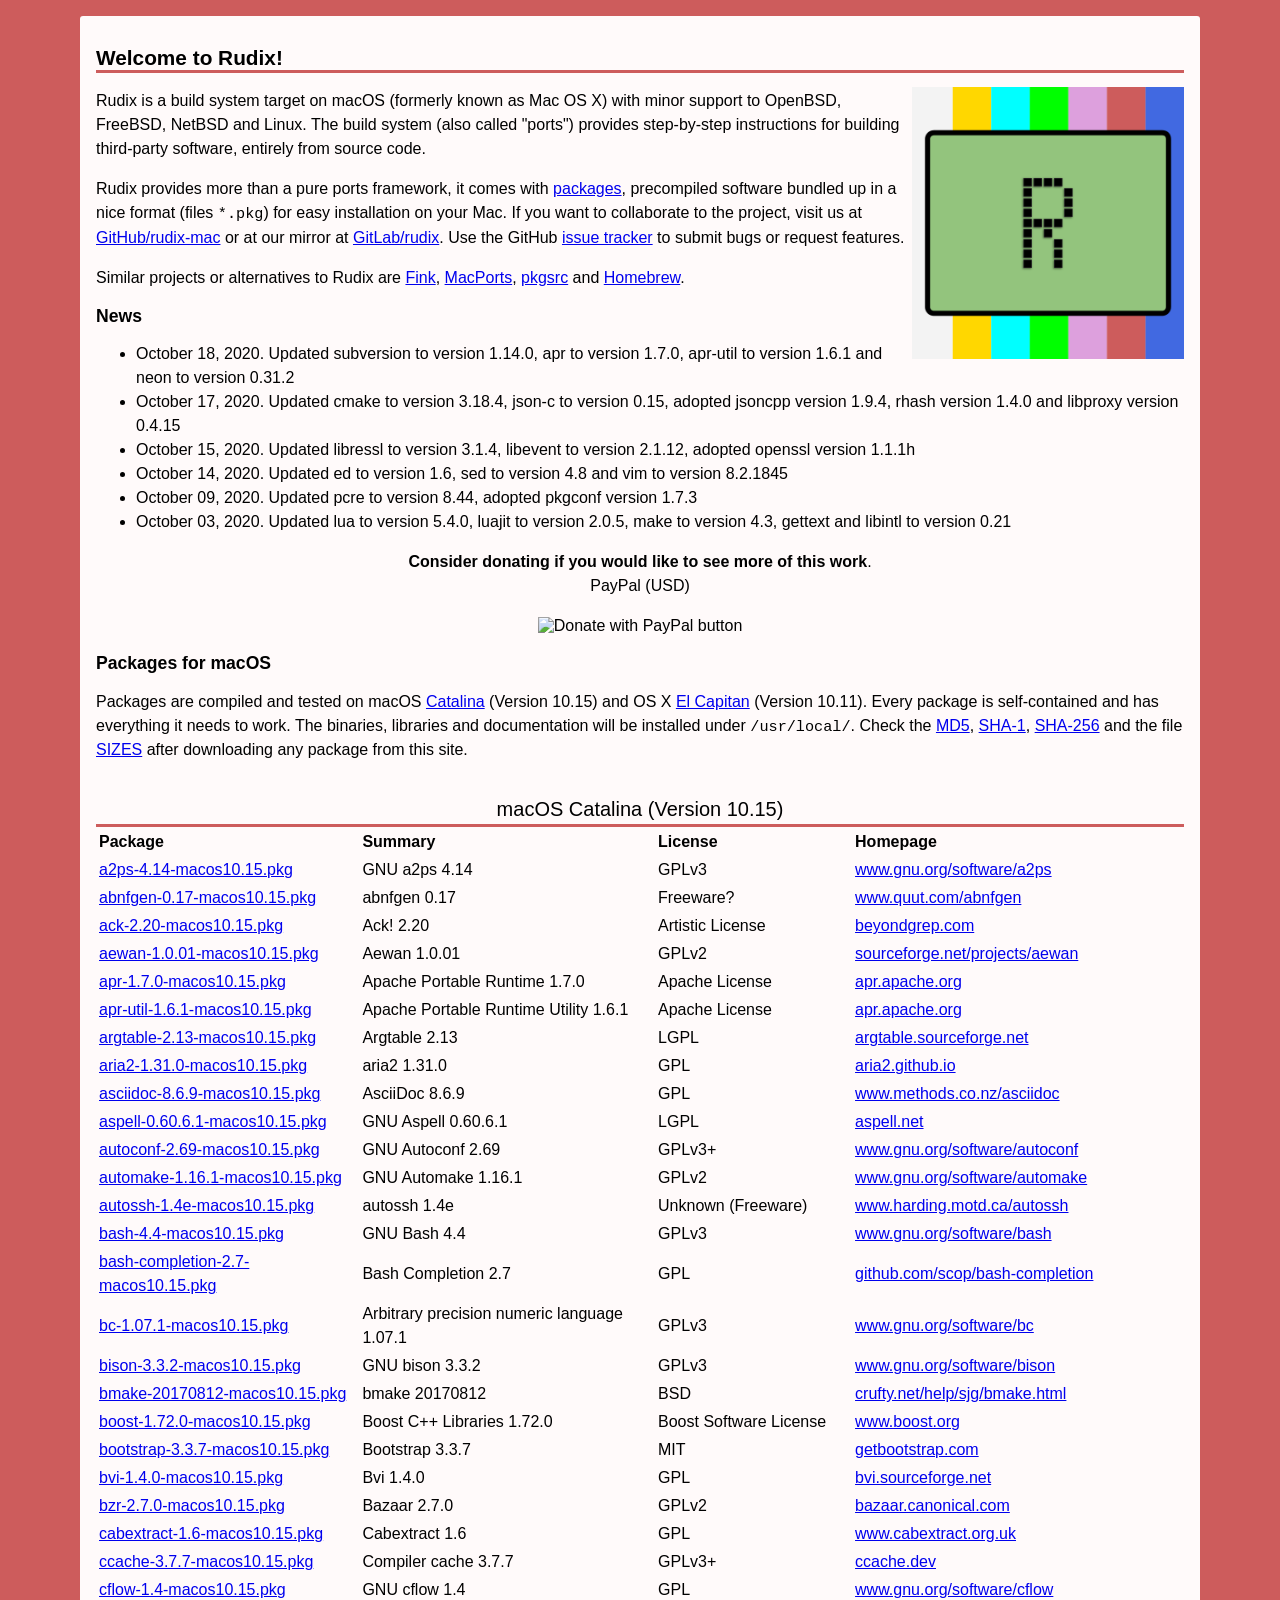
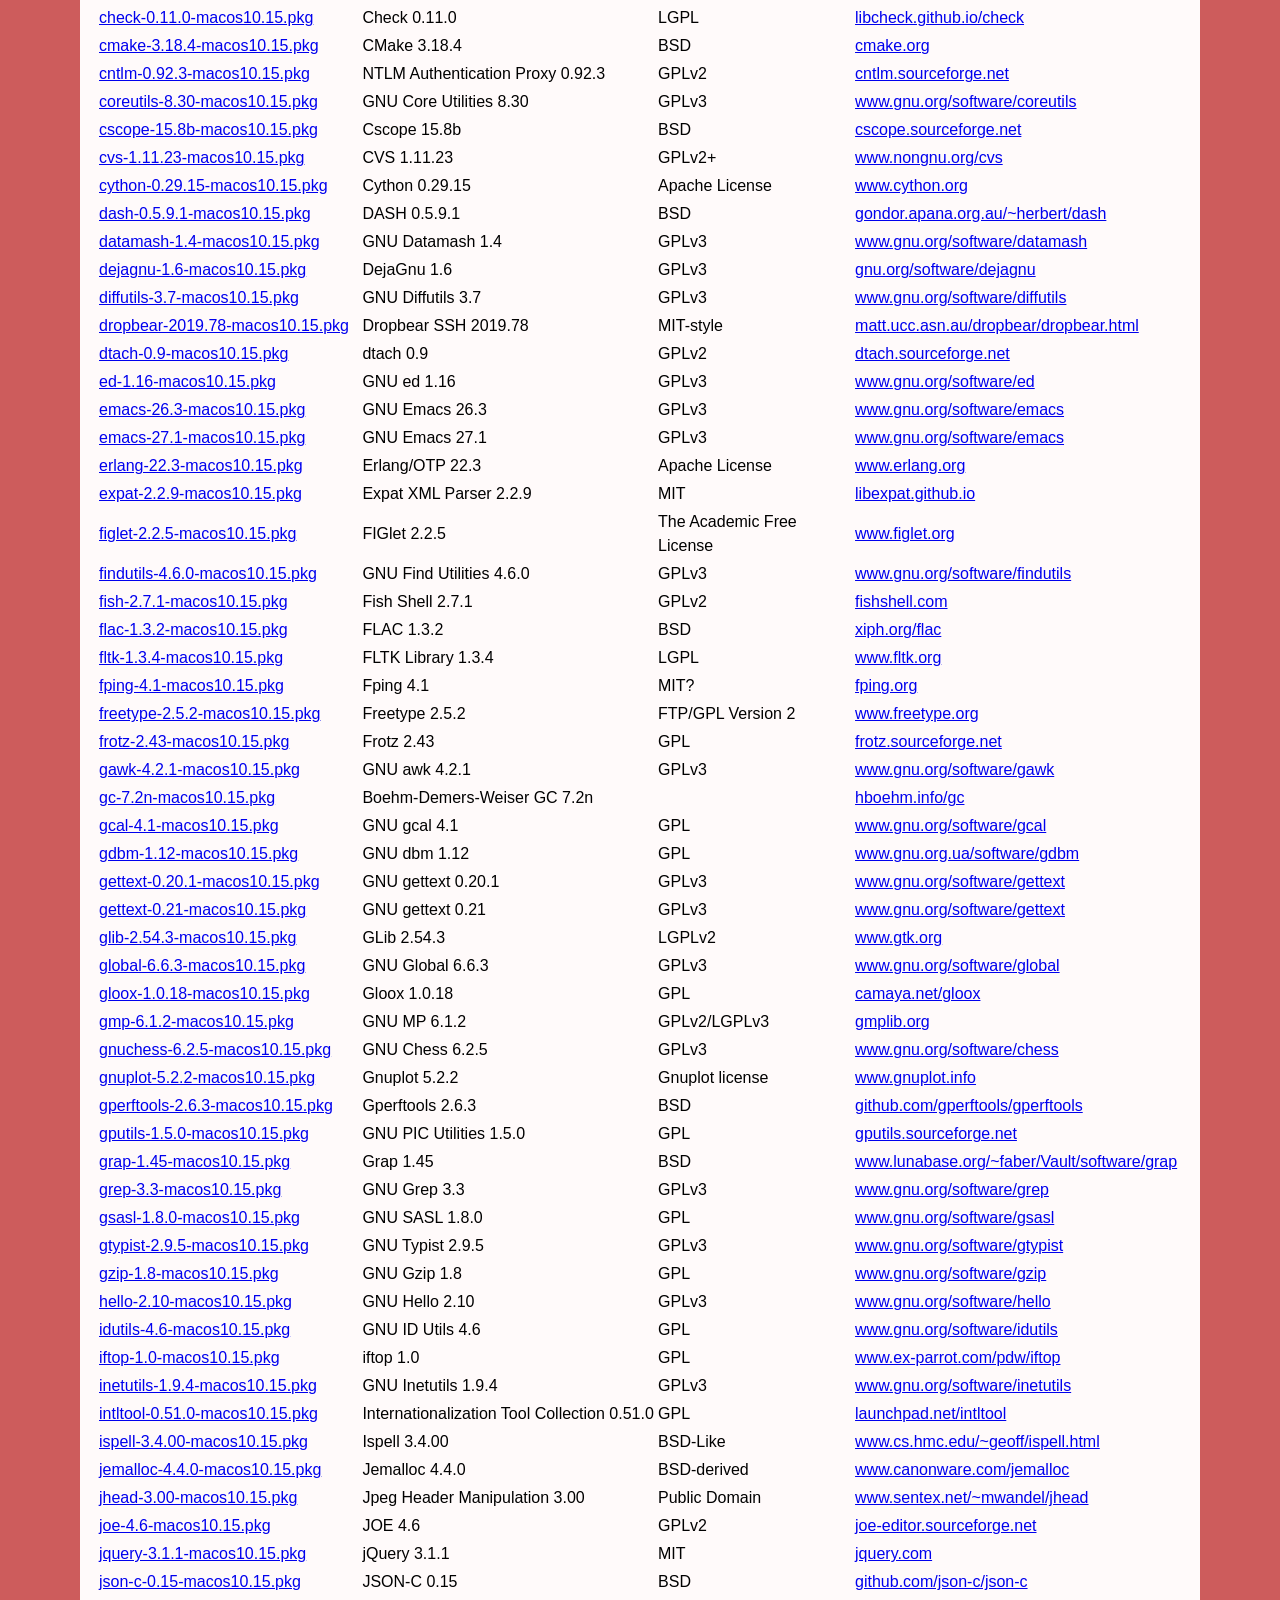
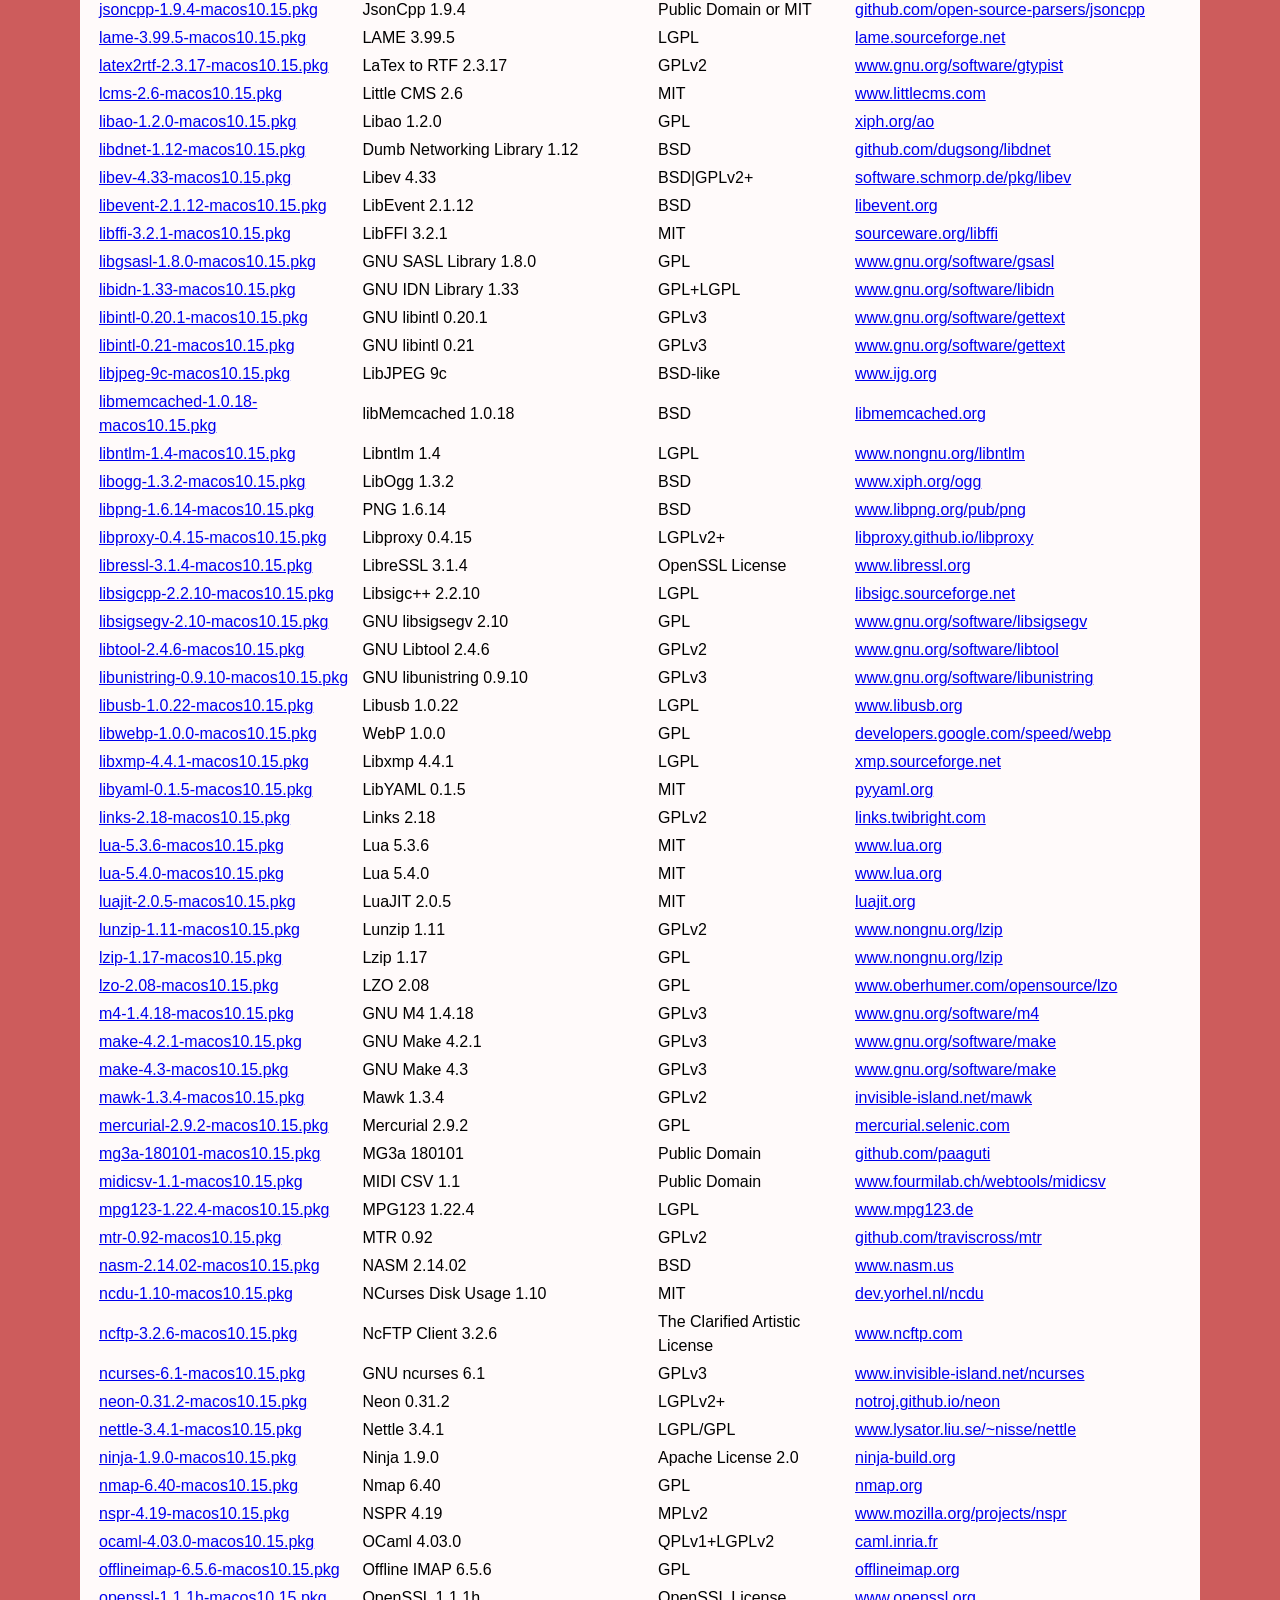
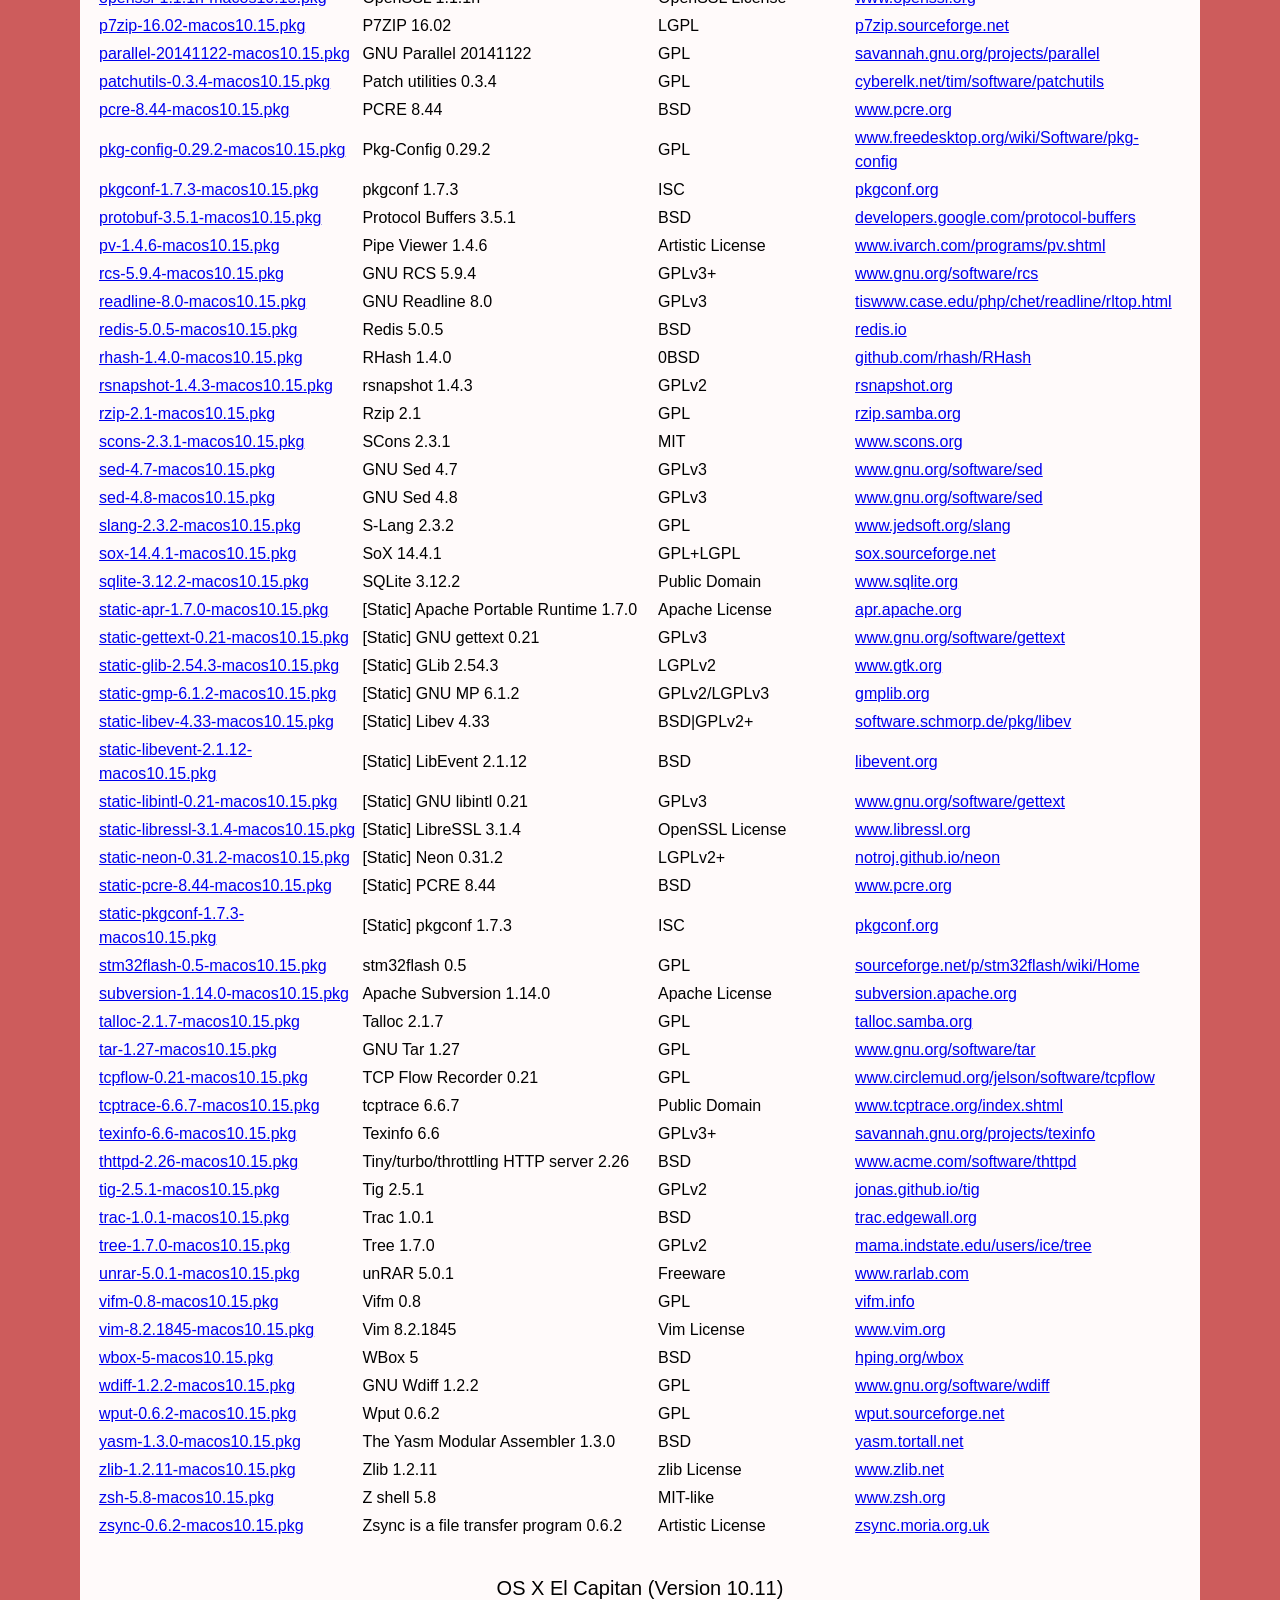
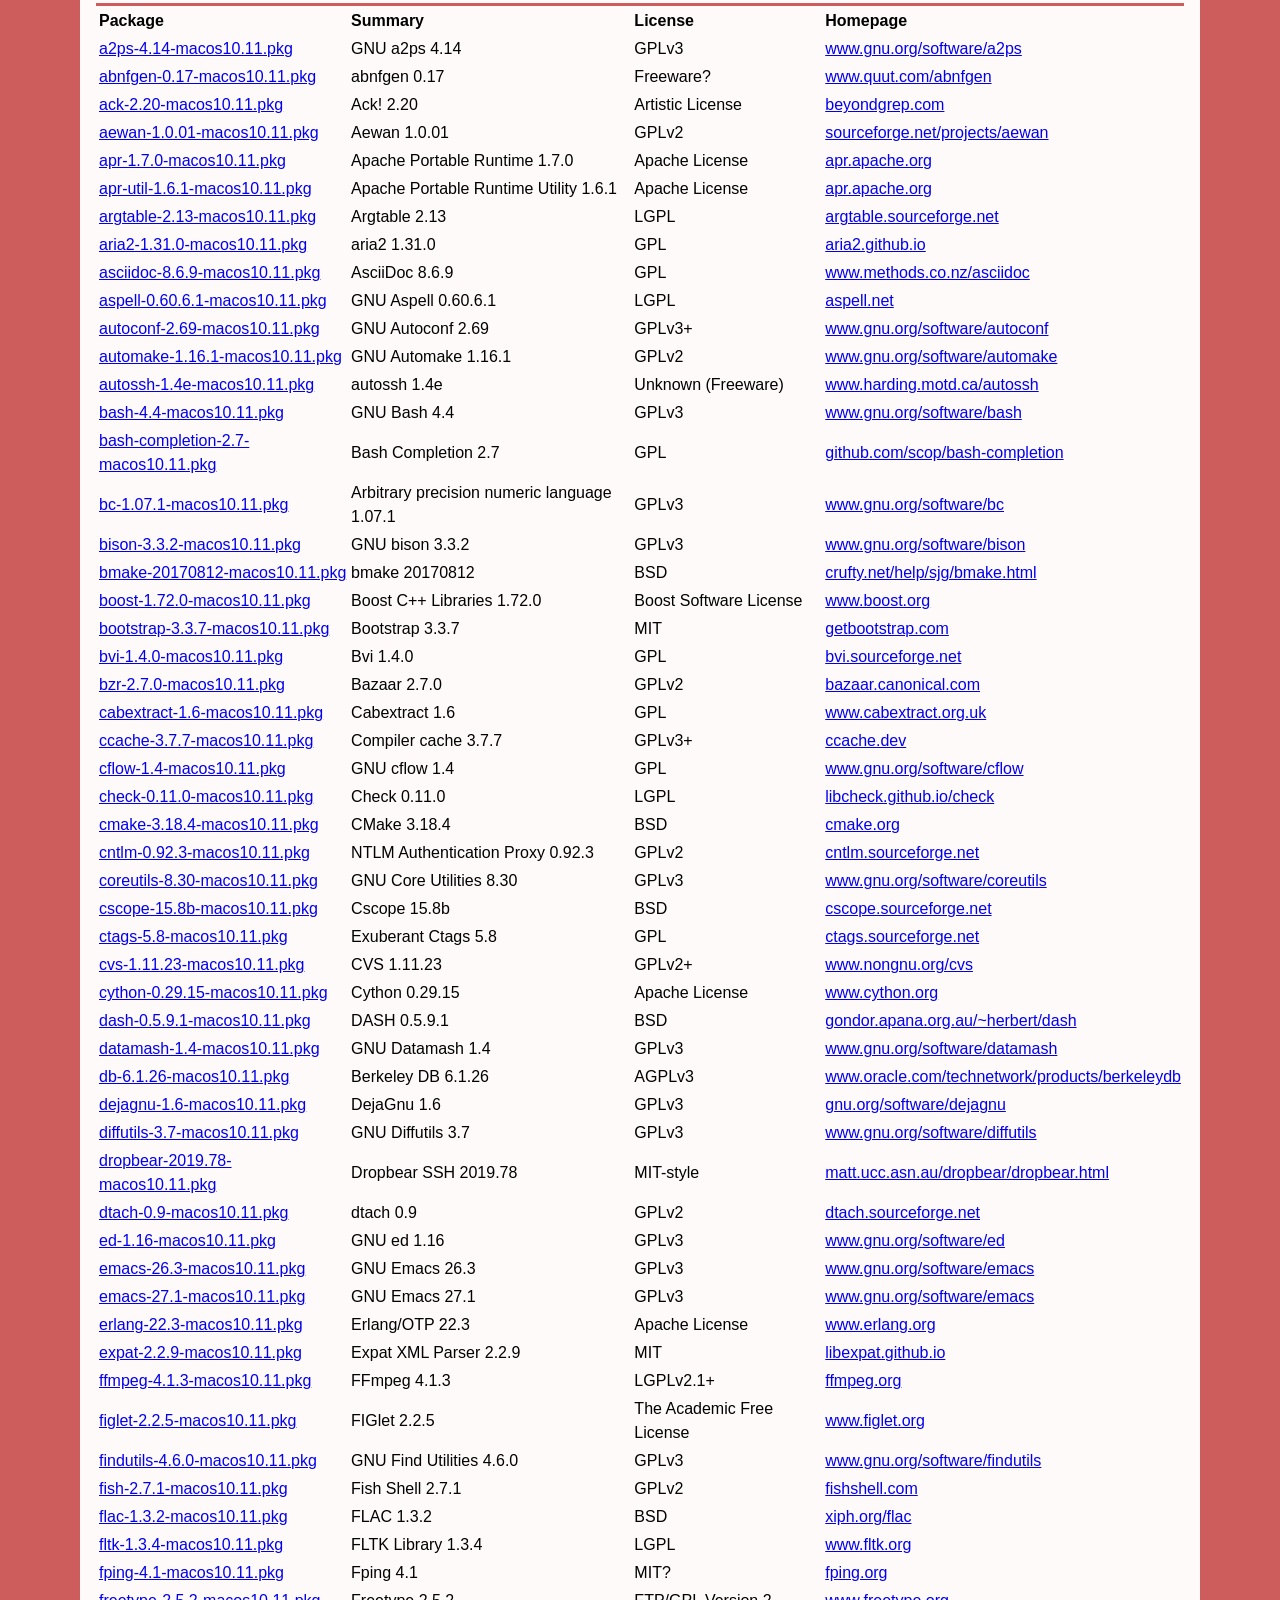
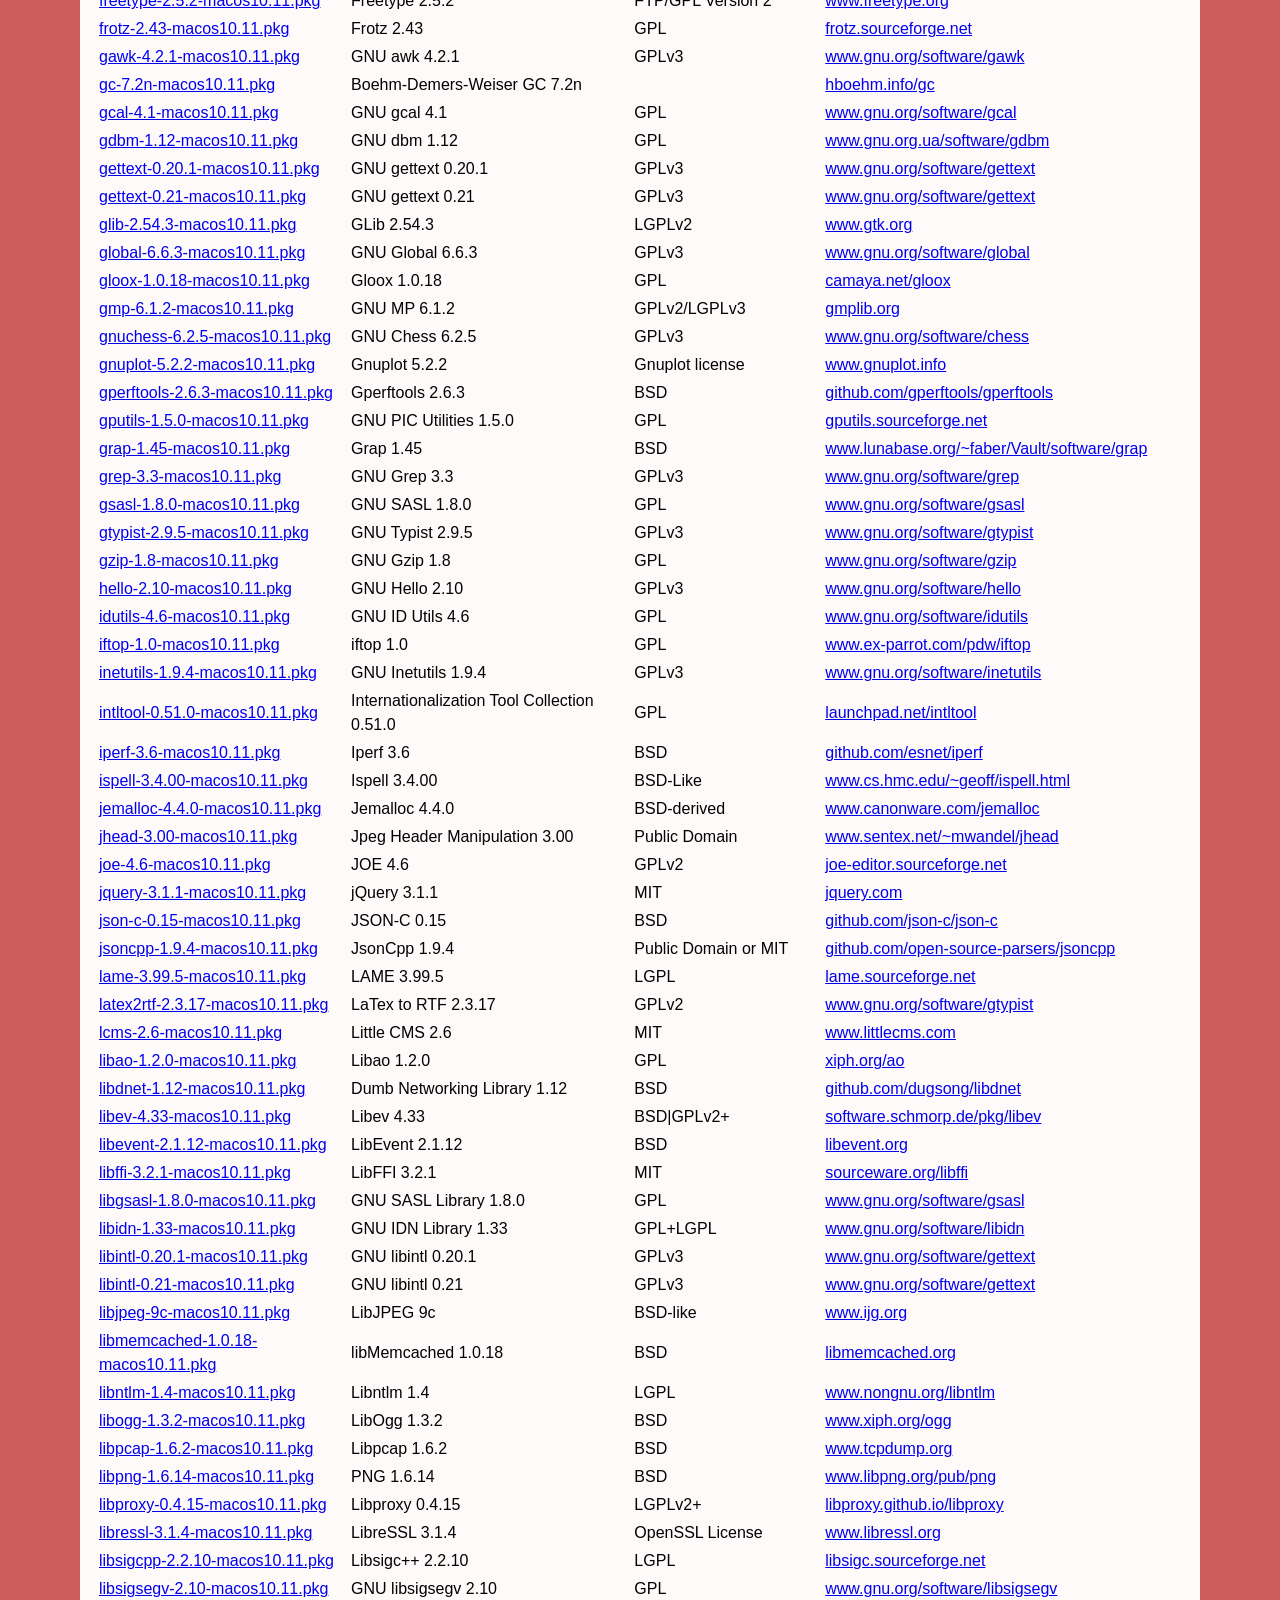
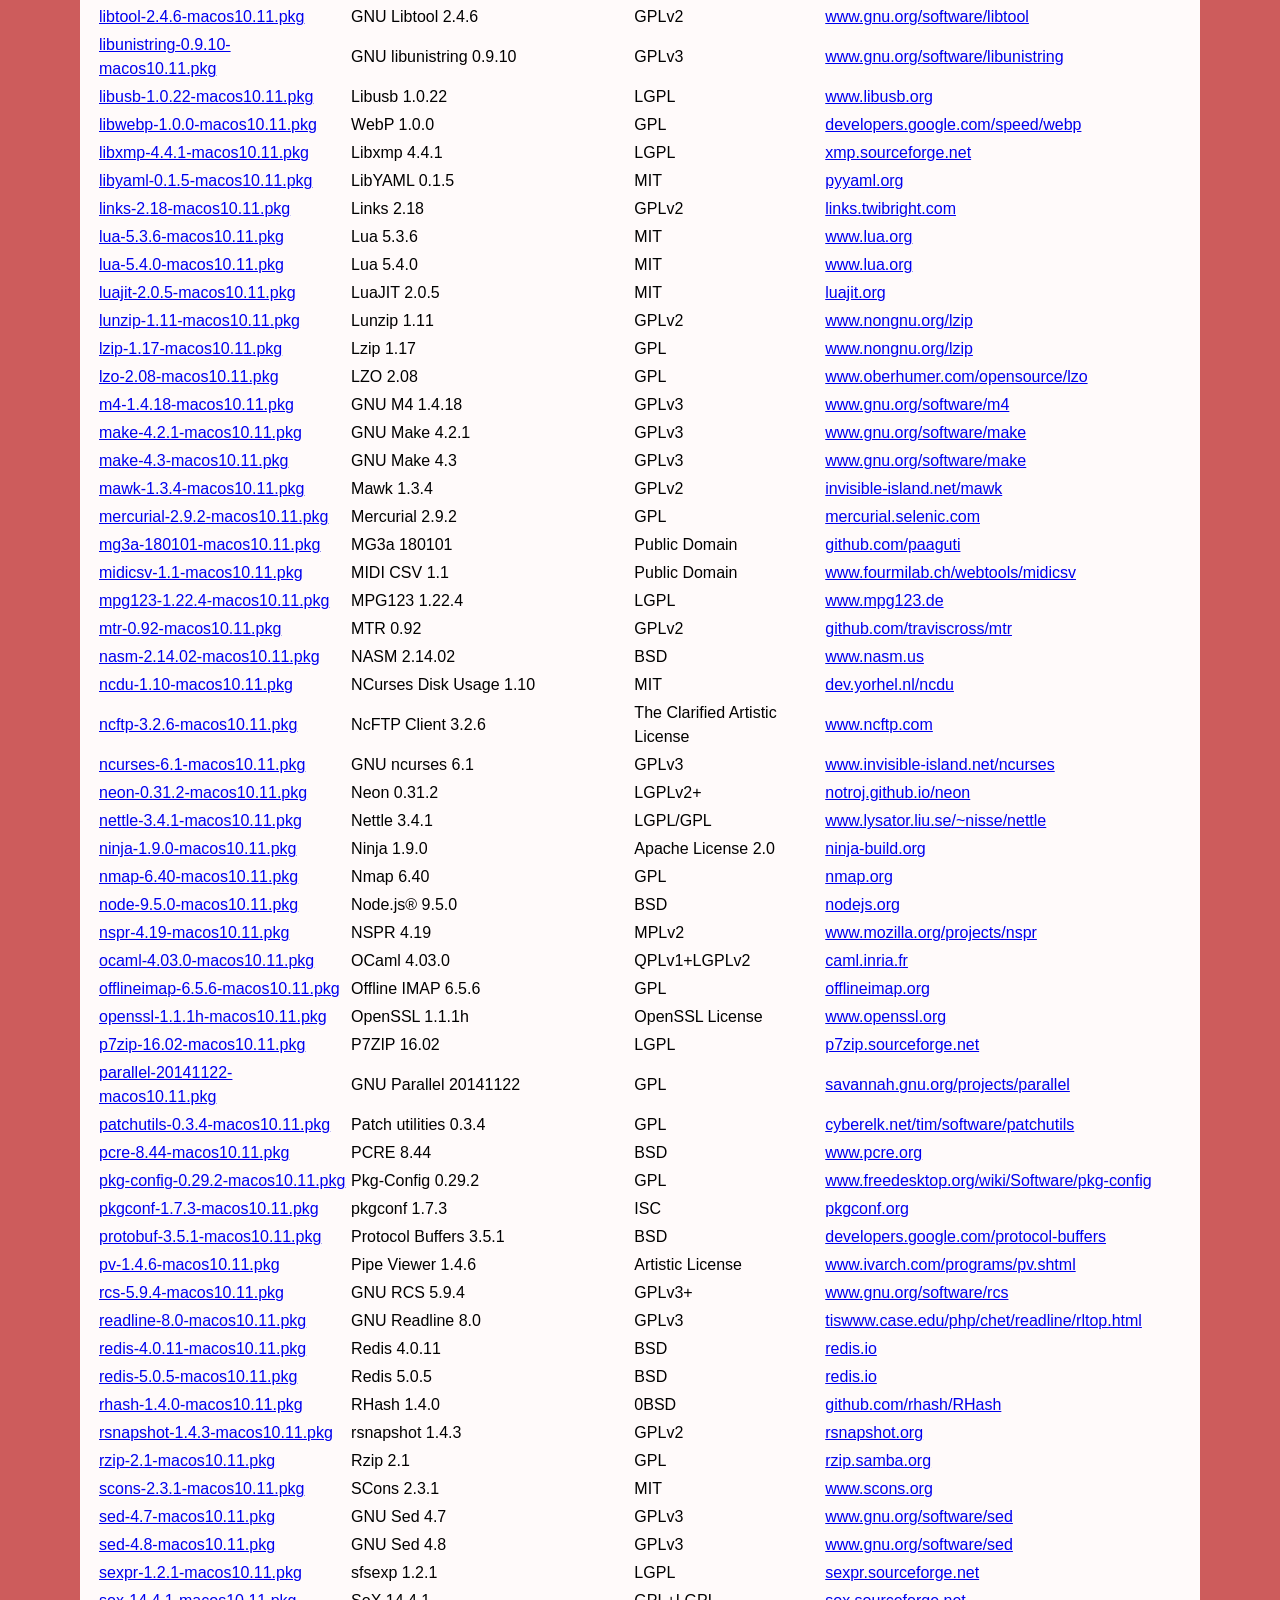
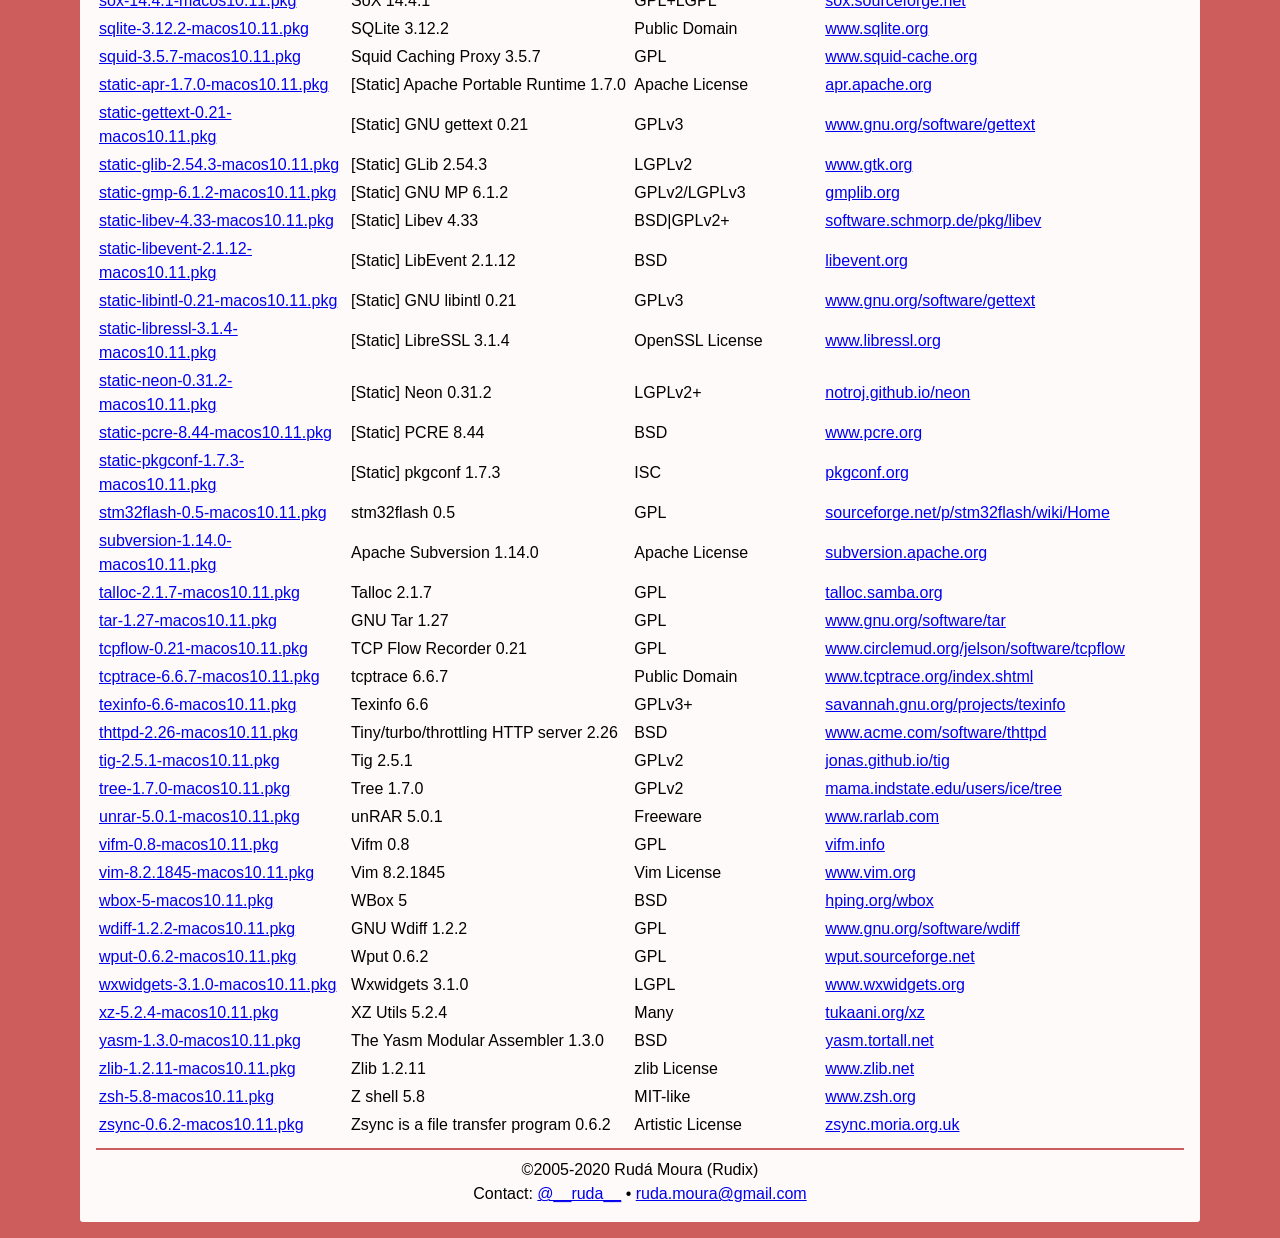
==== index.html @ 4ba731c5 "subversion, apr, apr-util, neon" ====
<!DOCTYPE html>
<html lang="en">
  <head>
    <title>Rudix</title>
    <meta charset="UTF-8">
    <meta name="viewport" content="width=device-width, initial-scale=1.0">
    <link rel="stylesheet" type="text/css" href="css/normalize.css">
    <link rel="stylesheet" type="text/css" href="css/site.css">
    <link rel="icon" href="favicon.ico">
  </head>
  <body> 
  <h1>Welcome to Rudix!</h1>
  <a href="https://rudix.org"><img src="img/Rudix.png"
       align="right"
       title="Rudix Logo"
       width="25%" height="25%"></a>
  <p>Rudix is a build system target on macOS (formerly known as Mac OS X) with minor support to OpenBSD, FreeBSD, NetBSD and Linux. The build system (also called "ports") provides step-by-step instructions for building third-party software, entirely from source code.</p>

  <p>Rudix provides more than a pure ports framework, it comes with <a href="#packages">packages</a>, precompiled software bundled up in a nice format (files <code>*.pkg</code>) for easy installation on your Mac.  If you want to collaborate to the project, visit us at <a href="https://github.com/rudix-mac/">GitHub/rudix-mac</a> or at our mirror at <a href="https://gitlab.com/rudix/">GitLab/rudix</a>. Use the GitHub <a href="https://github.com/rudix-mac/rudix/issues">issue tracker</a> to submit bugs or request features.</p>
  
  <p>Similar projects or alternatives to Rudix are
    <a href="https://finkproject.org">Fink</a>,
    <a href="https://www.macports.org">MacPorts</a>,
    <a href="https://www.pkgsrc.org">pkgsrc</a> and
    <a href="https://brew.sh">Homebrew</a>.</p>

  <h2 id="news">News</h2>
  <ul>
    <li>October 18, 2020. Updated subversion to version 1.14.0, apr to version 1.7.0, apr-util to version 1.6.1 and neon to version 0.31.2</li>
    <li>October 17, 2020. Updated cmake to version 3.18.4, json-c to version 0.15, adopted jsoncpp version 1.9.4, rhash version 1.4.0 and libproxy version 0.4.15</li>
    <li>October 15, 2020. Updated libressl to version 3.1.4, libevent to version 2.1.12, adopted openssl version 1.1.1h</li>
    <li>October 14, 2020. Updated ed to version 1.6, sed to version 4.8 and vim to version 8.2.1845</li>
    <li>October 09, 2020. Updated pcre to version 8.44, adopted pkgconf version 1.7.3</li>
    <li>October 03, 2020. Updated lua to version 5.4.0, luajit to version 2.0.5, make to version 4.3, gettext and libintl to version 0.21</li>
  </ul>

  <center>
    <p id="donate"><strong>Consider donating if you would like to see more of this work</strong>.<br>PayPal (USD)</p>
    <form action="https://www.paypal.com/cgi-bin/webscr" method="post" target="_top">
    <input type="hidden" name="cmd" value="_s-xclick" />
    <input type="hidden" name="hosted_button_id" value="8DJE9ESM8L4GW" />
    <input type="image" src="https://www.paypalobjects.com/en_US/i/btn/btn_donateCC_LG.gif" border="0" name="submit" title="PayPal - The safer, easier way to pay online!" alt="Donate with PayPal button" />
    <img alt="" border="0" src="https://www.paypal.com/en_BR/i/scr/pixel.gif" width="1" height="1" />
    </form>
  </center>

  <h2 id="packages">Packages for macOS</h2>
  <p>Packages are compiled and tested on macOS <a href="#macos10.15">Catalina</a> (Version 10.15) and OS X <a href="#macos10.11">El Capitan</a> (Version 10.11). Every package is self-contained and has everything it needs to work. The binaries, libraries and documentation will be installed under <code>/usr/local/</code>. Check the
    <a href="https://raw.githubusercontent.com/rudix-mac/packages/master/MD5.txt">MD5</a>,
    <a href="https://raw.githubusercontent.com/rudix-mac/packages/master/SHA1.txt">SHA-1</a>,
    <a href="https://raw.githubusercontent.com/rudix-mac/packages/master/SHA256.txt">SHA-256</a> and the file
    <a href="https://raw.githubusercontent.com/rudix-mac/packages/master/SIZES.txt">SIZES</a> after downloading any package from this site.</p>
<table id='macos10.15'>
<caption>macOS Catalina (Version 10.15)</caption>
<tr>
  <th>Package</th>
  <th>Summary</th>
  <th id='optionalB'>License</th>
  <th id='optionalA'>Homepage</th>
</tr>
<tr>
  <td><a href="https://raw.githubusercontent.com/rudix-mac/packages/master/a2ps-4.14-macos10.15.pkg">a2ps-4.14-macos10.15.pkg</a></td>
  <td>GNU a2ps 4.14</td>
  <td id='optionalB'>GPLv3</td>
  <td id='optionalA'><a href="http://www.gnu.org/software/a2ps">www.gnu.org/software/a2ps</a></td>
</tr>
<tr>
  <td><a href="https://raw.githubusercontent.com/rudix-mac/packages/master/abnfgen-0.17-macos10.15.pkg">abnfgen-0.17-macos10.15.pkg</a></td>
  <td>abnfgen 0.17</td>
  <td id='optionalB'>Freeware?</td>
  <td id='optionalA'><a href="http://www.quut.com/abnfgen">www.quut.com/abnfgen</a></td>
</tr>
<tr>
  <td><a href="https://raw.githubusercontent.com/rudix-mac/packages/master/ack-2.20-macos10.15.pkg">ack-2.20-macos10.15.pkg</a></td>
  <td>Ack! 2.20</td>
  <td id='optionalB'>Artistic License</td>
  <td id='optionalA'><a href="http://beyondgrep.com">beyondgrep.com</a></td>
</tr>
<tr>
  <td><a href="https://raw.githubusercontent.com/rudix-mac/packages/master/aewan-1.0.01-macos10.15.pkg">aewan-1.0.01-macos10.15.pkg</a></td>
  <td>Aewan 1.0.01</td>
  <td id='optionalB'>GPLv2</td>
  <td id='optionalA'><a href="https://sourceforge.net/projects/aewan">sourceforge.net/projects/aewan</a></td>
</tr>
<tr>
  <td><a href="https://raw.githubusercontent.com/rudix-mac/packages/master/apr-1.7.0-macos10.15.pkg">apr-1.7.0-macos10.15.pkg</a></td>
  <td>Apache Portable Runtime 1.7.0</td>
  <td id='optionalB'>Apache License</td>
  <td id='optionalA'><a href="https://apr.apache.org">apr.apache.org</a></td>
</tr>
<tr>
  <td><a href="https://raw.githubusercontent.com/rudix-mac/packages/master/apr-util-1.6.1-macos10.15.pkg">apr-util-1.6.1-macos10.15.pkg</a></td>
  <td>Apache Portable Runtime Utility 1.6.1</td>
  <td id='optionalB'>Apache License</td>
  <td id='optionalA'><a href="https://apr.apache.org">apr.apache.org</a></td>
</tr>
<tr>
  <td><a href="https://raw.githubusercontent.com/rudix-mac/packages/master/argtable-2.13-macos10.15.pkg">argtable-2.13-macos10.15.pkg</a></td>
  <td>Argtable 2.13</td>
  <td id='optionalB'>LGPL</td>
  <td id='optionalA'><a href="http://argtable.sourceforge.net">argtable.sourceforge.net</a></td>
</tr>
<tr>
  <td><a href="https://raw.githubusercontent.com/rudix-mac/packages/master/aria2-1.31.0-macos10.15.pkg">aria2-1.31.0-macos10.15.pkg</a></td>
  <td>aria2 1.31.0</td>
  <td id='optionalB'>GPL</td>
  <td id='optionalA'><a href="https://aria2.github.io">aria2.github.io</a></td>
</tr>
<tr>
  <td><a href="https://raw.githubusercontent.com/rudix-mac/packages/master/asciidoc-8.6.9-macos10.15.pkg">asciidoc-8.6.9-macos10.15.pkg</a></td>
  <td>AsciiDoc 8.6.9</td>
  <td id='optionalB'>GPL</td>
  <td id='optionalA'><a href="http://www.methods.co.nz/asciidoc">www.methods.co.nz/asciidoc</a></td>
</tr>
<tr>
  <td><a href="https://raw.githubusercontent.com/rudix-mac/packages/master/aspell-0.60.6.1-macos10.15.pkg">aspell-0.60.6.1-macos10.15.pkg</a></td>
  <td>GNU Aspell 0.60.6.1</td>
  <td id='optionalB'>LGPL</td>
  <td id='optionalA'><a href="http://aspell.net">aspell.net</a></td>
</tr>
<tr>
  <td><a href="https://raw.githubusercontent.com/rudix-mac/packages/master/autoconf-2.69-macos10.15.pkg">autoconf-2.69-macos10.15.pkg</a></td>
  <td>GNU Autoconf 2.69</td>
  <td id='optionalB'>GPLv3+</td>
  <td id='optionalA'><a href="https://www.gnu.org/software/autoconf">www.gnu.org/software/autoconf</a></td>
</tr>
<tr>
  <td><a href="https://raw.githubusercontent.com/rudix-mac/packages/master/automake-1.16.1-macos10.15.pkg">automake-1.16.1-macos10.15.pkg</a></td>
  <td>GNU Automake 1.16.1</td>
  <td id='optionalB'>GPLv2</td>
  <td id='optionalA'><a href="https://www.gnu.org/software/automake">www.gnu.org/software/automake</a></td>
</tr>
<tr>
  <td><a href="https://raw.githubusercontent.com/rudix-mac/packages/master/autossh-1.4e-macos10.15.pkg">autossh-1.4e-macos10.15.pkg</a></td>
  <td>autossh 1.4e</td>
  <td id='optionalB'>Unknown (Freeware)</td>
  <td id='optionalA'><a href="http://www.harding.motd.ca/autossh">www.harding.motd.ca/autossh</a></td>
</tr>
<tr>
  <td><a href="https://raw.githubusercontent.com/rudix-mac/packages/master/bash-4.4-macos10.15.pkg">bash-4.4-macos10.15.pkg</a></td>
  <td>GNU Bash 4.4</td>
  <td id='optionalB'>GPLv3</td>
  <td id='optionalA'><a href="http://www.gnu.org/software/bash">www.gnu.org/software/bash</a></td>
</tr>
<tr>
  <td><a href="https://raw.githubusercontent.com/rudix-mac/packages/master/bash-completion-2.7-macos10.15.pkg">bash-completion-2.7-macos10.15.pkg</a></td>
  <td>Bash Completion 2.7</td>
  <td id='optionalB'>GPL</td>
  <td id='optionalA'><a href="https://github.com/scop/bash-completion">github.com/scop/bash-completion</a></td>
</tr>
<tr>
  <td><a href="https://raw.githubusercontent.com/rudix-mac/packages/master/bc-1.07.1-macos10.15.pkg">bc-1.07.1-macos10.15.pkg</a></td>
  <td>Arbitrary precision numeric language 1.07.1</td>
  <td id='optionalB'>GPLv3</td>
  <td id='optionalA'><a href="https://www.gnu.org/software/bc">www.gnu.org/software/bc</a></td>
</tr>
<tr>
  <td><a href="https://raw.githubusercontent.com/rudix-mac/packages/master/bison-3.3.2-macos10.15.pkg">bison-3.3.2-macos10.15.pkg</a></td>
  <td>GNU bison 3.3.2</td>
  <td id='optionalB'>GPLv3</td>
  <td id='optionalA'><a href="https://www.gnu.org/software/bison">www.gnu.org/software/bison</a></td>
</tr>
<tr>
  <td><a href="https://raw.githubusercontent.com/rudix-mac/packages/master/bmake-20170812-macos10.15.pkg">bmake-20170812-macos10.15.pkg</a></td>
  <td>bmake 20170812</td>
  <td id='optionalB'>BSD</td>
  <td id='optionalA'><a href="http://crufty.net/help/sjg/bmake.html">crufty.net/help/sjg/bmake.html</a></td>
</tr>
<tr>
  <td><a href="https://raw.githubusercontent.com/rudix-mac/packages/master/boost-1.72.0-macos10.15.pkg">boost-1.72.0-macos10.15.pkg</a></td>
  <td>Boost C++ Libraries 1.72.0</td>
  <td id='optionalB'>Boost Software License</td>
  <td id='optionalA'><a href="http://www.boost.org">www.boost.org</a></td>
</tr>
<tr>
  <td><a href="https://raw.githubusercontent.com/rudix-mac/packages/master/bootstrap-3.3.7-macos10.15.pkg">bootstrap-3.3.7-macos10.15.pkg</a></td>
  <td>Bootstrap 3.3.7</td>
  <td id='optionalB'>MIT</td>
  <td id='optionalA'><a href="http://getbootstrap.com">getbootstrap.com</a></td>
</tr>
<tr>
  <td><a href="https://raw.githubusercontent.com/rudix-mac/packages/master/bvi-1.4.0-macos10.15.pkg">bvi-1.4.0-macos10.15.pkg</a></td>
  <td>Bvi 1.4.0</td>
  <td id='optionalB'>GPL</td>
  <td id='optionalA'><a href="http://bvi.sourceforge.net">bvi.sourceforge.net</a></td>
</tr>
<tr>
  <td><a href="https://raw.githubusercontent.com/rudix-mac/packages/master/bzr-2.7.0-macos10.15.pkg">bzr-2.7.0-macos10.15.pkg</a></td>
  <td>Bazaar 2.7.0</td>
  <td id='optionalB'>GPLv2</td>
  <td id='optionalA'><a href="https://bazaar.canonical.com">bazaar.canonical.com</a></td>
</tr>
<tr>
  <td><a href="https://raw.githubusercontent.com/rudix-mac/packages/master/cabextract-1.6-macos10.15.pkg">cabextract-1.6-macos10.15.pkg</a></td>
  <td>Cabextract 1.6</td>
  <td id='optionalB'>GPL</td>
  <td id='optionalA'><a href="http://www.cabextract.org.uk">www.cabextract.org.uk</a></td>
</tr>
<tr>
  <td><a href="https://raw.githubusercontent.com/rudix-mac/packages/master/ccache-3.7.7-macos10.15.pkg">ccache-3.7.7-macos10.15.pkg</a></td>
  <td>Compiler cache 3.7.7</td>
  <td id='optionalB'>GPLv3+</td>
  <td id='optionalA'><a href="https://ccache.dev">ccache.dev</a></td>
</tr>
<tr>
  <td><a href="https://raw.githubusercontent.com/rudix-mac/packages/master/cflow-1.4-macos10.15.pkg">cflow-1.4-macos10.15.pkg</a></td>
  <td>GNU cflow 1.4</td>
  <td id='optionalB'>GPL</td>
  <td id='optionalA'><a href="http://www.gnu.org/software/cflow">www.gnu.org/software/cflow</a></td>
</tr>
<tr>
  <td><a href="https://raw.githubusercontent.com/rudix-mac/packages/master/check-0.11.0-macos10.15.pkg">check-0.11.0-macos10.15.pkg</a></td>
  <td>Check 0.11.0</td>
  <td id='optionalB'>LGPL</td>
  <td id='optionalA'><a href="https://libcheck.github.io/check">libcheck.github.io/check</a></td>
</tr>
<tr>
  <td><a href="https://raw.githubusercontent.com/rudix-mac/packages/master/cmake-3.18.4-macos10.15.pkg">cmake-3.18.4-macos10.15.pkg</a></td>
  <td>CMake 3.18.4</td>
  <td id='optionalB'>BSD</td>
  <td id='optionalA'><a href="https://cmake.org">cmake.org</a></td>
</tr>
<tr>
  <td><a href="https://raw.githubusercontent.com/rudix-mac/packages/master/cntlm-0.92.3-macos10.15.pkg">cntlm-0.92.3-macos10.15.pkg</a></td>
  <td>NTLM Authentication Proxy 0.92.3</td>
  <td id='optionalB'>GPLv2</td>
  <td id='optionalA'><a href="http://cntlm.sourceforge.net">cntlm.sourceforge.net</a></td>
</tr>
<tr>
  <td><a href="https://raw.githubusercontent.com/rudix-mac/packages/master/coreutils-8.30-macos10.15.pkg">coreutils-8.30-macos10.15.pkg</a></td>
  <td>GNU Core Utilities 8.30</td>
  <td id='optionalB'>GPLv3</td>
  <td id='optionalA'><a href="https://www.gnu.org/software/coreutils">www.gnu.org/software/coreutils</a></td>
</tr>
<tr>
  <td><a href="https://raw.githubusercontent.com/rudix-mac/packages/master/cscope-15.8b-macos10.15.pkg">cscope-15.8b-macos10.15.pkg</a></td>
  <td>Cscope 15.8b</td>
  <td id='optionalB'>BSD</td>
  <td id='optionalA'><a href="http://cscope.sourceforge.net">cscope.sourceforge.net</a></td>
</tr>
<tr>
  <td><a href="https://raw.githubusercontent.com/rudix-mac/packages/master/cvs-1.11.23-macos10.15.pkg">cvs-1.11.23-macos10.15.pkg</a></td>
  <td>CVS 1.11.23</td>
  <td id='optionalB'>GPLv2+</td>
  <td id='optionalA'><a href="http://www.nongnu.org/cvs">www.nongnu.org/cvs</a></td>
</tr>
<tr>
  <td><a href="https://raw.githubusercontent.com/rudix-mac/packages/master/cython-0.29.15-macos10.15.pkg">cython-0.29.15-macos10.15.pkg</a></td>
  <td>Cython 0.29.15</td>
  <td id='optionalB'>Apache License</td>
  <td id='optionalA'><a href="http://www.cython.org">www.cython.org</a></td>
</tr>
<tr>
  <td><a href="https://raw.githubusercontent.com/rudix-mac/packages/master/dash-0.5.9.1-macos10.15.pkg">dash-0.5.9.1-macos10.15.pkg</a></td>
  <td>DASH 0.5.9.1</td>
  <td id='optionalB'>BSD</td>
  <td id='optionalA'><a href="http://gondor.apana.org.au/~herbert/dash">gondor.apana.org.au/~herbert/dash</a></td>
</tr>
<tr>
  <td><a href="https://raw.githubusercontent.com/rudix-mac/packages/master/datamash-1.4-macos10.15.pkg">datamash-1.4-macos10.15.pkg</a></td>
  <td>GNU Datamash 1.4</td>
  <td id='optionalB'>GPLv3</td>
  <td id='optionalA'><a href="https://www.gnu.org/software/datamash">www.gnu.org/software/datamash</a></td>
</tr>
<tr>
  <td><a href="https://raw.githubusercontent.com/rudix-mac/packages/master/dejagnu-1.6-macos10.15.pkg">dejagnu-1.6-macos10.15.pkg</a></td>
  <td>DejaGnu 1.6</td>
  <td id='optionalB'>GPLv3</td>
  <td id='optionalA'><a href="https://gnu.org/software/dejagnu">gnu.org/software/dejagnu</a></td>
</tr>
<tr>
  <td><a href="https://raw.githubusercontent.com/rudix-mac/packages/master/diffutils-3.7-macos10.15.pkg">diffutils-3.7-macos10.15.pkg</a></td>
  <td>GNU Diffutils 3.7</td>
  <td id='optionalB'>GPLv3</td>
  <td id='optionalA'><a href="https://www.gnu.org/software/diffutils">www.gnu.org/software/diffutils</a></td>
</tr>
<tr>
  <td><a href="https://raw.githubusercontent.com/rudix-mac/packages/master/dropbear-2019.78-macos10.15.pkg">dropbear-2019.78-macos10.15.pkg</a></td>
  <td>Dropbear SSH 2019.78</td>
  <td id='optionalB'>MIT-style</td>
  <td id='optionalA'><a href="https://matt.ucc.asn.au/dropbear/dropbear.html">matt.ucc.asn.au/dropbear/dropbear.html</a></td>
</tr>
<tr>
  <td><a href="https://raw.githubusercontent.com/rudix-mac/packages/master/dtach-0.9-macos10.15.pkg">dtach-0.9-macos10.15.pkg</a></td>
  <td>dtach 0.9</td>
  <td id='optionalB'>GPLv2</td>
  <td id='optionalA'><a href="http://dtach.sourceforge.net">dtach.sourceforge.net</a></td>
</tr>
<tr>
  <td><a href="https://raw.githubusercontent.com/rudix-mac/packages/master/ed-1.16-macos10.15.pkg">ed-1.16-macos10.15.pkg</a></td>
  <td>GNU ed 1.16</td>
  <td id='optionalB'>GPLv3</td>
  <td id='optionalA'><a href="https://www.gnu.org/software/ed">www.gnu.org/software/ed</a></td>
</tr>
<tr>
  <td><a href="https://raw.githubusercontent.com/rudix-mac/packages/master/emacs-26.3-macos10.15.pkg">emacs-26.3-macos10.15.pkg</a></td>
  <td>GNU Emacs 26.3</td>
  <td id='optionalB'>GPLv3</td>
  <td id='optionalA'><a href="https://www.gnu.org/software/emacs">www.gnu.org/software/emacs</a></td>
</tr>
<tr>
  <td><a href="https://raw.githubusercontent.com/rudix-mac/packages/master/emacs-27.1-macos10.15.pkg">emacs-27.1-macos10.15.pkg</a></td>
  <td>GNU Emacs 27.1</td>
  <td id='optionalB'>GPLv3</td>
  <td id='optionalA'><a href="https://www.gnu.org/software/emacs">www.gnu.org/software/emacs</a></td>
</tr>
<tr>
  <td><a href="https://raw.githubusercontent.com/rudix-mac/packages/master/erlang-22.3-macos10.15.pkg">erlang-22.3-macos10.15.pkg</a></td>
  <td>Erlang/OTP 22.3</td>
  <td id='optionalB'>Apache License</td>
  <td id='optionalA'><a href="http://www.erlang.org">www.erlang.org</a></td>
</tr>
<tr>
  <td><a href="https://raw.githubusercontent.com/rudix-mac/packages/master/expat-2.2.9-macos10.15.pkg">expat-2.2.9-macos10.15.pkg</a></td>
  <td>Expat XML Parser 2.2.9</td>
  <td id='optionalB'>MIT</td>
  <td id='optionalA'><a href="https://libexpat.github.io">libexpat.github.io</a></td>
</tr>
<tr>
  <td><a href="https://raw.githubusercontent.com/rudix-mac/packages/master/figlet-2.2.5-macos10.15.pkg">figlet-2.2.5-macos10.15.pkg</a></td>
  <td>FIGlet 2.2.5</td>
  <td id='optionalB'>The Academic Free License</td>
  <td id='optionalA'><a href="http://www.figlet.org">www.figlet.org</a></td>
</tr>
<tr>
  <td><a href="https://raw.githubusercontent.com/rudix-mac/packages/master/findutils-4.6.0-macos10.15.pkg">findutils-4.6.0-macos10.15.pkg</a></td>
  <td>GNU Find Utilities 4.6.0</td>
  <td id='optionalB'>GPLv3</td>
  <td id='optionalA'><a href="http://www.gnu.org/software/findutils">www.gnu.org/software/findutils</a></td>
</tr>
<tr>
  <td><a href="https://raw.githubusercontent.com/rudix-mac/packages/master/fish-2.7.1-macos10.15.pkg">fish-2.7.1-macos10.15.pkg</a></td>
  <td>Fish Shell 2.7.1</td>
  <td id='optionalB'>GPLv2</td>
  <td id='optionalA'><a href="https://fishshell.com">fishshell.com</a></td>
</tr>
<tr>
  <td><a href="https://raw.githubusercontent.com/rudix-mac/packages/master/flac-1.3.2-macos10.15.pkg">flac-1.3.2-macos10.15.pkg</a></td>
  <td>FLAC 1.3.2</td>
  <td id='optionalB'>BSD</td>
  <td id='optionalA'><a href="https://xiph.org/flac">xiph.org/flac</a></td>
</tr>
<tr>
  <td><a href="https://raw.githubusercontent.com/rudix-mac/packages/master/fltk-1.3.4-macos10.15.pkg">fltk-1.3.4-macos10.15.pkg</a></td>
  <td>FLTK Library 1.3.4</td>
  <td id='optionalB'>LGPL</td>
  <td id='optionalA'><a href="http://www.fltk.org">www.fltk.org</a></td>
</tr>
<tr>
  <td><a href="https://raw.githubusercontent.com/rudix-mac/packages/master/fping-4.1-macos10.15.pkg">fping-4.1-macos10.15.pkg</a></td>
  <td>Fping 4.1</td>
  <td id='optionalB'>MIT?</td>
  <td id='optionalA'><a href="http://fping.org">fping.org</a></td>
</tr>
<tr>
  <td><a href="https://raw.githubusercontent.com/rudix-mac/packages/master/freetype-2.5.2-macos10.15.pkg">freetype-2.5.2-macos10.15.pkg</a></td>
  <td>Freetype 2.5.2</td>
  <td id='optionalB'>FTP/GPL Version 2</td>
  <td id='optionalA'><a href="http://www.freetype.org">www.freetype.org</a></td>
</tr>
<tr>
  <td><a href="https://raw.githubusercontent.com/rudix-mac/packages/master/frotz-2.43-macos10.15.pkg">frotz-2.43-macos10.15.pkg</a></td>
  <td>Frotz 2.43</td>
  <td id='optionalB'>GPL</td>
  <td id='optionalA'><a href="http://frotz.sourceforge.net">frotz.sourceforge.net</a></td>
</tr>
<tr>
  <td><a href="https://raw.githubusercontent.com/rudix-mac/packages/master/gawk-4.2.1-macos10.15.pkg">gawk-4.2.1-macos10.15.pkg</a></td>
  <td>GNU awk 4.2.1</td>
  <td id='optionalB'>GPLv3</td>
  <td id='optionalA'><a href="https://www.gnu.org/software/gawk">www.gnu.org/software/gawk</a></td>
</tr>
<tr>
  <td><a href="https://raw.githubusercontent.com/rudix-mac/packages/master/gc-7.2n-macos10.15.pkg">gc-7.2n-macos10.15.pkg</a></td>
  <td>Boehm-Demers-Weiser GC 7.2n</td>
  <td id='optionalB'></td>
  <td id='optionalA'><a href="http://hboehm.info/gc">hboehm.info/gc</a></td>
</tr>
<tr>
  <td><a href="https://raw.githubusercontent.com/rudix-mac/packages/master/gcal-4.1-macos10.15.pkg">gcal-4.1-macos10.15.pkg</a></td>
  <td>GNU gcal 4.1</td>
  <td id='optionalB'>GPL</td>
  <td id='optionalA'><a href="http://www.gnu.org/software/gcal">www.gnu.org/software/gcal</a></td>
</tr>
<tr>
  <td><a href="https://raw.githubusercontent.com/rudix-mac/packages/master/gdbm-1.12-macos10.15.pkg">gdbm-1.12-macos10.15.pkg</a></td>
  <td>GNU dbm 1.12</td>
  <td id='optionalB'>GPL</td>
  <td id='optionalA'><a href="http://www.gnu.org.ua/software/gdbm">www.gnu.org.ua/software/gdbm</a></td>
</tr>
<tr>
  <td><a href="https://raw.githubusercontent.com/rudix-mac/packages/master/gettext-0.20.1-macos10.15.pkg">gettext-0.20.1-macos10.15.pkg</a></td>
  <td>GNU gettext 0.20.1</td>
  <td id='optionalB'>GPLv3</td>
  <td id='optionalA'><a href="https://www.gnu.org/software/gettext">www.gnu.org/software/gettext</a></td>
</tr>
<tr>
  <td><a href="https://raw.githubusercontent.com/rudix-mac/packages/master/gettext-0.21-macos10.15.pkg">gettext-0.21-macos10.15.pkg</a></td>
  <td>GNU gettext 0.21</td>
  <td id='optionalB'>GPLv3</td>
  <td id='optionalA'><a href="https://www.gnu.org/software/gettext">www.gnu.org/software/gettext</a></td>
</tr>
<tr>
  <td><a href="https://raw.githubusercontent.com/rudix-mac/packages/master/glib-2.54.3-macos10.15.pkg">glib-2.54.3-macos10.15.pkg</a></td>
  <td>GLib 2.54.3</td>
  <td id='optionalB'>LGPLv2</td>
  <td id='optionalA'><a href="https://www.gtk.org">www.gtk.org</a></td>
</tr>
<tr>
  <td><a href="https://raw.githubusercontent.com/rudix-mac/packages/master/global-6.6.3-macos10.15.pkg">global-6.6.3-macos10.15.pkg</a></td>
  <td>GNU Global 6.6.3</td>
  <td id='optionalB'>GPLv3</td>
  <td id='optionalA'><a href="https://www.gnu.org/software/global">www.gnu.org/software/global</a></td>
</tr>
<tr>
  <td><a href="https://raw.githubusercontent.com/rudix-mac/packages/master/gloox-1.0.18-macos10.15.pkg">gloox-1.0.18-macos10.15.pkg</a></td>
  <td>Gloox 1.0.18</td>
  <td id='optionalB'>GPL</td>
  <td id='optionalA'><a href="http://camaya.net/gloox">camaya.net/gloox</a></td>
</tr>
<tr>
  <td><a href="https://raw.githubusercontent.com/rudix-mac/packages/master/gmp-6.1.2-macos10.15.pkg">gmp-6.1.2-macos10.15.pkg</a></td>
  <td>GNU MP 6.1.2</td>
  <td id='optionalB'>GPLv2/LGPLv3</td>
  <td id='optionalA'><a href="https://gmplib.org">gmplib.org</a></td>
</tr>
<tr>
  <td><a href="https://raw.githubusercontent.com/rudix-mac/packages/master/gnuchess-6.2.5-macos10.15.pkg">gnuchess-6.2.5-macos10.15.pkg</a></td>
  <td>GNU Chess 6.2.5</td>
  <td id='optionalB'>GPLv3</td>
  <td id='optionalA'><a href="https://www.gnu.org/software/chess">www.gnu.org/software/chess</a></td>
</tr>
<tr>
  <td><a href="https://raw.githubusercontent.com/rudix-mac/packages/master/gnuplot-5.2.2-macos10.15.pkg">gnuplot-5.2.2-macos10.15.pkg</a></td>
  <td>Gnuplot 5.2.2</td>
  <td id='optionalB'>Gnuplot license</td>
  <td id='optionalA'><a href="http://www.gnuplot.info">www.gnuplot.info</a></td>
</tr>
<tr>
  <td><a href="https://raw.githubusercontent.com/rudix-mac/packages/master/gperftools-2.6.3-macos10.15.pkg">gperftools-2.6.3-macos10.15.pkg</a></td>
  <td>Gperftools 2.6.3</td>
  <td id='optionalB'>BSD</td>
  <td id='optionalA'><a href="https://github.com/gperftools/gperftools">github.com/gperftools/gperftools</a></td>
</tr>
<tr>
  <td><a href="https://raw.githubusercontent.com/rudix-mac/packages/master/gputils-1.5.0-macos10.15.pkg">gputils-1.5.0-macos10.15.pkg</a></td>
  <td>GNU PIC Utilities 1.5.0</td>
  <td id='optionalB'>GPL</td>
  <td id='optionalA'><a href="http://gputils.sourceforge.net">gputils.sourceforge.net</a></td>
</tr>
<tr>
  <td><a href="https://raw.githubusercontent.com/rudix-mac/packages/master/grap-1.45-macos10.15.pkg">grap-1.45-macos10.15.pkg</a></td>
  <td>Grap 1.45</td>
  <td id='optionalB'>BSD</td>
  <td id='optionalA'><a href="http://www.lunabase.org/~faber/Vault/software/grap">www.lunabase.org/~faber/Vault/software/grap</a></td>
</tr>
<tr>
  <td><a href="https://raw.githubusercontent.com/rudix-mac/packages/master/grep-3.3-macos10.15.pkg">grep-3.3-macos10.15.pkg</a></td>
  <td>GNU Grep 3.3</td>
  <td id='optionalB'>GPLv3</td>
  <td id='optionalA'><a href="https://www.gnu.org/software/grep">www.gnu.org/software/grep</a></td>
</tr>
<tr>
  <td><a href="https://raw.githubusercontent.com/rudix-mac/packages/master/gsasl-1.8.0-macos10.15.pkg">gsasl-1.8.0-macos10.15.pkg</a></td>
  <td>GNU SASL 1.8.0</td>
  <td id='optionalB'>GPL</td>
  <td id='optionalA'><a href="http://www.gnu.org/software/gsasl">www.gnu.org/software/gsasl</a></td>
</tr>
<tr>
  <td><a href="https://raw.githubusercontent.com/rudix-mac/packages/master/gtypist-2.9.5-macos10.15.pkg">gtypist-2.9.5-macos10.15.pkg</a></td>
  <td>GNU Typist 2.9.5</td>
  <td id='optionalB'>GPLv3</td>
  <td id='optionalA'><a href="http://www.gnu.org/software/gtypist">www.gnu.org/software/gtypist</a></td>
</tr>
<tr>
  <td><a href="https://raw.githubusercontent.com/rudix-mac/packages/master/gzip-1.8-macos10.15.pkg">gzip-1.8-macos10.15.pkg</a></td>
  <td>GNU Gzip 1.8</td>
  <td id='optionalB'>GPL</td>
  <td id='optionalA'><a href="http://www.gnu.org/software/gzip">www.gnu.org/software/gzip</a></td>
</tr>
<tr>
  <td><a href="https://raw.githubusercontent.com/rudix-mac/packages/master/hello-2.10-macos10.15.pkg">hello-2.10-macos10.15.pkg</a></td>
  <td>GNU Hello 2.10</td>
  <td id='optionalB'>GPLv3</td>
  <td id='optionalA'><a href="https://www.gnu.org/software/hello">www.gnu.org/software/hello</a></td>
</tr>
<tr>
  <td><a href="https://raw.githubusercontent.com/rudix-mac/packages/master/idutils-4.6-macos10.15.pkg">idutils-4.6-macos10.15.pkg</a></td>
  <td>GNU ID Utils 4.6</td>
  <td id='optionalB'>GPL</td>
  <td id='optionalA'><a href="https://www.gnu.org/software/idutils">www.gnu.org/software/idutils</a></td>
</tr>
<tr>
  <td><a href="https://raw.githubusercontent.com/rudix-mac/packages/master/iftop-1.0-macos10.15.pkg">iftop-1.0-macos10.15.pkg</a></td>
  <td>iftop 1.0</td>
  <td id='optionalB'>GPL</td>
  <td id='optionalA'><a href="http://www.ex-parrot.com/pdw/iftop">www.ex-parrot.com/pdw/iftop</a></td>
</tr>
<tr>
  <td><a href="https://raw.githubusercontent.com/rudix-mac/packages/master/inetutils-1.9.4-macos10.15.pkg">inetutils-1.9.4-macos10.15.pkg</a></td>
  <td>GNU Inetutils 1.9.4</td>
  <td id='optionalB'>GPLv3</td>
  <td id='optionalA'><a href="http://www.gnu.org/software/inetutils">www.gnu.org/software/inetutils</a></td>
</tr>
<tr>
  <td><a href="https://raw.githubusercontent.com/rudix-mac/packages/master/intltool-0.51.0-macos10.15.pkg">intltool-0.51.0-macos10.15.pkg</a></td>
  <td>Internationalization Tool Collection 0.51.0</td>
  <td id='optionalB'>GPL</td>
  <td id='optionalA'><a href="https://launchpad.net/intltool">launchpad.net/intltool</a></td>
</tr>
<tr>
  <td><a href="https://raw.githubusercontent.com/rudix-mac/packages/master/ispell-3.4.00-macos10.15.pkg">ispell-3.4.00-macos10.15.pkg</a></td>
  <td>Ispell 3.4.00</td>
  <td id='optionalB'>BSD-Like</td>
  <td id='optionalA'><a href="https://www.cs.hmc.edu/~geoff/ispell.html">www.cs.hmc.edu/~geoff/ispell.html</a></td>
</tr>
<tr>
  <td><a href="https://raw.githubusercontent.com/rudix-mac/packages/master/jemalloc-4.4.0-macos10.15.pkg">jemalloc-4.4.0-macos10.15.pkg</a></td>
  <td>Jemalloc 4.4.0</td>
  <td id='optionalB'>BSD-derived</td>
  <td id='optionalA'><a href="http://www.canonware.com/jemalloc">www.canonware.com/jemalloc</a></td>
</tr>
<tr>
  <td><a href="https://raw.githubusercontent.com/rudix-mac/packages/master/jhead-3.00-macos10.15.pkg">jhead-3.00-macos10.15.pkg</a></td>
  <td>Jpeg Header Manipulation 3.00</td>
  <td id='optionalB'>Public Domain</td>
  <td id='optionalA'><a href="http://www.sentex.net/~mwandel/jhead">www.sentex.net/~mwandel/jhead</a></td>
</tr>
<tr>
  <td><a href="https://raw.githubusercontent.com/rudix-mac/packages/master/joe-4.6-macos10.15.pkg">joe-4.6-macos10.15.pkg</a></td>
  <td>JOE 4.6</td>
  <td id='optionalB'>GPLv2</td>
  <td id='optionalA'><a href="http://joe-editor.sourceforge.net">joe-editor.sourceforge.net</a></td>
</tr>
<tr>
  <td><a href="https://raw.githubusercontent.com/rudix-mac/packages/master/jquery-3.1.1-macos10.15.pkg">jquery-3.1.1-macos10.15.pkg</a></td>
  <td>jQuery 3.1.1</td>
  <td id='optionalB'>MIT</td>
  <td id='optionalA'><a href="https://jquery.com">jquery.com</a></td>
</tr>
<tr>
  <td><a href="https://raw.githubusercontent.com/rudix-mac/packages/master/json-c-0.15-macos10.15.pkg">json-c-0.15-macos10.15.pkg</a></td>
  <td>JSON-C 0.15</td>
  <td id='optionalB'>BSD</td>
  <td id='optionalA'><a href="https://github.com/json-c/json-c">github.com/json-c/json-c</a></td>
</tr>
<tr>
  <td><a href="https://raw.githubusercontent.com/rudix-mac/packages/master/jsoncpp-1.9.4-macos10.15.pkg">jsoncpp-1.9.4-macos10.15.pkg</a></td>
  <td>JsonCpp 1.9.4</td>
  <td id='optionalB'>Public Domain or MIT</td>
  <td id='optionalA'><a href="https://github.com/open-source-parsers/jsoncpp">github.com/open-source-parsers/jsoncpp</a></td>
</tr>
<tr>
  <td><a href="https://raw.githubusercontent.com/rudix-mac/packages/master/lame-3.99.5-macos10.15.pkg">lame-3.99.5-macos10.15.pkg</a></td>
  <td>LAME 3.99.5</td>
  <td id='optionalB'>LGPL</td>
  <td id='optionalA'><a href="http://lame.sourceforge.net">lame.sourceforge.net</a></td>
</tr>
<tr>
  <td><a href="https://raw.githubusercontent.com/rudix-mac/packages/master/latex2rtf-2.3.17-macos10.15.pkg">latex2rtf-2.3.17-macos10.15.pkg</a></td>
  <td>LaTex to RTF 2.3.17</td>
  <td id='optionalB'>GPLv2</td>
  <td id='optionalA'><a href="http://www.gnu.org/software/gtypist">www.gnu.org/software/gtypist</a></td>
</tr>
<tr>
  <td><a href="https://raw.githubusercontent.com/rudix-mac/packages/master/lcms-2.6-macos10.15.pkg">lcms-2.6-macos10.15.pkg</a></td>
  <td>Little CMS 2.6</td>
  <td id='optionalB'>MIT</td>
  <td id='optionalA'><a href="http://www.littlecms.com">www.littlecms.com</a></td>
</tr>
<tr>
  <td><a href="https://raw.githubusercontent.com/rudix-mac/packages/master/libao-1.2.0-macos10.15.pkg">libao-1.2.0-macos10.15.pkg</a></td>
  <td>Libao 1.2.0</td>
  <td id='optionalB'>GPL</td>
  <td id='optionalA'><a href="http://xiph.org/ao">xiph.org/ao</a></td>
</tr>
<tr>
  <td><a href="https://raw.githubusercontent.com/rudix-mac/packages/master/libdnet-1.12-macos10.15.pkg">libdnet-1.12-macos10.15.pkg</a></td>
  <td>Dumb Networking Library 1.12</td>
  <td id='optionalB'>BSD</td>
  <td id='optionalA'><a href="https://github.com/dugsong/libdnet">github.com/dugsong/libdnet</a></td>
</tr>
<tr>
  <td><a href="https://raw.githubusercontent.com/rudix-mac/packages/master/libev-4.33-macos10.15.pkg">libev-4.33-macos10.15.pkg</a></td>
  <td>Libev 4.33</td>
  <td id='optionalB'>BSD|GPLv2+</td>
  <td id='optionalA'><a href="http://software.schmorp.de/pkg/libev">software.schmorp.de/pkg/libev</a></td>
</tr>
<tr>
  <td><a href="https://raw.githubusercontent.com/rudix-mac/packages/master/libevent-2.1.12-macos10.15.pkg">libevent-2.1.12-macos10.15.pkg</a></td>
  <td>LibEvent 2.1.12</td>
  <td id='optionalB'>BSD</td>
  <td id='optionalA'><a href="https://libevent.org">libevent.org</a></td>
</tr>
<tr>
  <td><a href="https://raw.githubusercontent.com/rudix-mac/packages/master/libffi-3.2.1-macos10.15.pkg">libffi-3.2.1-macos10.15.pkg</a></td>
  <td>LibFFI 3.2.1</td>
  <td id='optionalB'>MIT</td>
  <td id='optionalA'><a href="https://sourceware.org/libffi">sourceware.org/libffi</a></td>
</tr>
<tr>
  <td><a href="https://raw.githubusercontent.com/rudix-mac/packages/master/libgsasl-1.8.0-macos10.15.pkg">libgsasl-1.8.0-macos10.15.pkg</a></td>
  <td>GNU SASL Library 1.8.0</td>
  <td id='optionalB'>GPL</td>
  <td id='optionalA'><a href="http://www.gnu.org/software/gsasl">www.gnu.org/software/gsasl</a></td>
</tr>
<tr>
  <td><a href="https://raw.githubusercontent.com/rudix-mac/packages/master/libidn-1.33-macos10.15.pkg">libidn-1.33-macos10.15.pkg</a></td>
  <td>GNU IDN Library 1.33</td>
  <td id='optionalB'>GPL+LGPL</td>
  <td id='optionalA'><a href="http://www.gnu.org/software/libidn">www.gnu.org/software/libidn</a></td>
</tr>
<tr>
  <td><a href="https://raw.githubusercontent.com/rudix-mac/packages/master/libintl-0.20.1-macos10.15.pkg">libintl-0.20.1-macos10.15.pkg</a></td>
  <td>GNU libintl 0.20.1</td>
  <td id='optionalB'>GPLv3</td>
  <td id='optionalA'><a href="https://www.gnu.org/software/gettext">www.gnu.org/software/gettext</a></td>
</tr>
<tr>
  <td><a href="https://raw.githubusercontent.com/rudix-mac/packages/master/libintl-0.21-macos10.15.pkg">libintl-0.21-macos10.15.pkg</a></td>
  <td>GNU libintl 0.21</td>
  <td id='optionalB'>GPLv3</td>
  <td id='optionalA'><a href="https://www.gnu.org/software/gettext">www.gnu.org/software/gettext</a></td>
</tr>
<tr>
  <td><a href="https://raw.githubusercontent.com/rudix-mac/packages/master/libjpeg-9c-macos10.15.pkg">libjpeg-9c-macos10.15.pkg</a></td>
  <td>LibJPEG 9c</td>
  <td id='optionalB'>BSD-like</td>
  <td id='optionalA'><a href="http://www.ijg.org">www.ijg.org</a></td>
</tr>
<tr>
  <td><a href="https://raw.githubusercontent.com/rudix-mac/packages/master/libmemcached-1.0.18-macos10.15.pkg">libmemcached-1.0.18-macos10.15.pkg</a></td>
  <td>libMemcached 1.0.18</td>
  <td id='optionalB'>BSD</td>
  <td id='optionalA'><a href="http://libmemcached.org">libmemcached.org</a></td>
</tr>
<tr>
  <td><a href="https://raw.githubusercontent.com/rudix-mac/packages/master/libntlm-1.4-macos10.15.pkg">libntlm-1.4-macos10.15.pkg</a></td>
  <td>Libntlm 1.4</td>
  <td id='optionalB'>LGPL</td>
  <td id='optionalA'><a href="http://www.nongnu.org/libntlm">www.nongnu.org/libntlm</a></td>
</tr>
<tr>
  <td><a href="https://raw.githubusercontent.com/rudix-mac/packages/master/libogg-1.3.2-macos10.15.pkg">libogg-1.3.2-macos10.15.pkg</a></td>
  <td>LibOgg 1.3.2</td>
  <td id='optionalB'>BSD</td>
  <td id='optionalA'><a href="http://www.xiph.org/ogg">www.xiph.org/ogg</a></td>
</tr>
<tr>
  <td><a href="https://raw.githubusercontent.com/rudix-mac/packages/master/libpng-1.6.14-macos10.15.pkg">libpng-1.6.14-macos10.15.pkg</a></td>
  <td>PNG 1.6.14</td>
  <td id='optionalB'>BSD</td>
  <td id='optionalA'><a href="http://www.libpng.org/pub/png">www.libpng.org/pub/png</a></td>
</tr>
<tr>
  <td><a href="https://raw.githubusercontent.com/rudix-mac/packages/master/libproxy-0.4.15-macos10.15.pkg">libproxy-0.4.15-macos10.15.pkg</a></td>
  <td>Libproxy 0.4.15</td>
  <td id='optionalB'>LGPLv2+</td>
  <td id='optionalA'><a href="https://libproxy.github.io/libproxy">libproxy.github.io/libproxy</a></td>
</tr>
<tr>
  <td><a href="https://raw.githubusercontent.com/rudix-mac/packages/master/libressl-3.1.4-macos10.15.pkg">libressl-3.1.4-macos10.15.pkg</a></td>
  <td>LibreSSL 3.1.4</td>
  <td id='optionalB'>OpenSSL License</td>
  <td id='optionalA'><a href="https://www.libressl.org">www.libressl.org</a></td>
</tr>
<tr>
  <td><a href="https://raw.githubusercontent.com/rudix-mac/packages/master/libsigcpp-2.2.10-macos10.15.pkg">libsigcpp-2.2.10-macos10.15.pkg</a></td>
  <td>Libsigc++ 2.2.10</td>
  <td id='optionalB'>LGPL</td>
  <td id='optionalA'><a href="http://libsigc.sourceforge.net">libsigc.sourceforge.net</a></td>
</tr>
<tr>
  <td><a href="https://raw.githubusercontent.com/rudix-mac/packages/master/libsigsegv-2.10-macos10.15.pkg">libsigsegv-2.10-macos10.15.pkg</a></td>
  <td>GNU libsigsegv 2.10</td>
  <td id='optionalB'>GPL</td>
  <td id='optionalA'><a href="http://www.gnu.org/software/libsigsegv">www.gnu.org/software/libsigsegv</a></td>
</tr>
<tr>
  <td><a href="https://raw.githubusercontent.com/rudix-mac/packages/master/libtool-2.4.6-macos10.15.pkg">libtool-2.4.6-macos10.15.pkg</a></td>
  <td>GNU Libtool 2.4.6</td>
  <td id='optionalB'>GPLv2</td>
  <td id='optionalA'><a href="https://www.gnu.org/software/libtool">www.gnu.org/software/libtool</a></td>
</tr>
<tr>
  <td><a href="https://raw.githubusercontent.com/rudix-mac/packages/master/libunistring-0.9.10-macos10.15.pkg">libunistring-0.9.10-macos10.15.pkg</a></td>
  <td>GNU libunistring 0.9.10</td>
  <td id='optionalB'>GPLv3</td>
  <td id='optionalA'><a href="https://www.gnu.org/software/libunistring">www.gnu.org/software/libunistring</a></td>
</tr>
<tr>
  <td><a href="https://raw.githubusercontent.com/rudix-mac/packages/master/libusb-1.0.22-macos10.15.pkg">libusb-1.0.22-macos10.15.pkg</a></td>
  <td>Libusb 1.0.22</td>
  <td id='optionalB'>LGPL</td>
  <td id='optionalA'><a href="http://www.libusb.org">www.libusb.org</a></td>
</tr>
<tr>
  <td><a href="https://raw.githubusercontent.com/rudix-mac/packages/master/libwebp-1.0.0-macos10.15.pkg">libwebp-1.0.0-macos10.15.pkg</a></td>
  <td>WebP 1.0.0</td>
  <td id='optionalB'>GPL</td>
  <td id='optionalA'><a href="https://developers.google.com/speed/webp">developers.google.com/speed/webp</a></td>
</tr>
<tr>
  <td><a href="https://raw.githubusercontent.com/rudix-mac/packages/master/libxmp-4.4.1-macos10.15.pkg">libxmp-4.4.1-macos10.15.pkg</a></td>
  <td>Libxmp 4.4.1</td>
  <td id='optionalB'>LGPL</td>
  <td id='optionalA'><a href="http://xmp.sourceforge.net">xmp.sourceforge.net</a></td>
</tr>
<tr>
  <td><a href="https://raw.githubusercontent.com/rudix-mac/packages/master/libyaml-0.1.5-macos10.15.pkg">libyaml-0.1.5-macos10.15.pkg</a></td>
  <td>LibYAML 0.1.5</td>
  <td id='optionalB'>MIT</td>
  <td id='optionalA'><a href="http://pyyaml.org">pyyaml.org</a></td>
</tr>
<tr>
  <td><a href="https://raw.githubusercontent.com/rudix-mac/packages/master/links-2.18-macos10.15.pkg">links-2.18-macos10.15.pkg</a></td>
  <td>Links 2.18</td>
  <td id='optionalB'>GPLv2</td>
  <td id='optionalA'><a href="http://links.twibright.com">links.twibright.com</a></td>
</tr>
<tr>
  <td><a href="https://raw.githubusercontent.com/rudix-mac/packages/master/lua-5.3.6-macos10.15.pkg">lua-5.3.6-macos10.15.pkg</a></td>
  <td>Lua 5.3.6</td>
  <td id='optionalB'>MIT</td>
  <td id='optionalA'><a href="http://www.lua.org">www.lua.org</a></td>
</tr>
<tr>
  <td><a href="https://raw.githubusercontent.com/rudix-mac/packages/master/lua-5.4.0-macos10.15.pkg">lua-5.4.0-macos10.15.pkg</a></td>
  <td>Lua 5.4.0</td>
  <td id='optionalB'>MIT</td>
  <td id='optionalA'><a href="http://www.lua.org">www.lua.org</a></td>
</tr>
<tr>
  <td><a href="https://raw.githubusercontent.com/rudix-mac/packages/master/luajit-2.0.5-macos10.15.pkg">luajit-2.0.5-macos10.15.pkg</a></td>
  <td>LuaJIT 2.0.5</td>
  <td id='optionalB'>MIT</td>
  <td id='optionalA'><a href="http://luajit.org">luajit.org</a></td>
</tr>
<tr>
  <td><a href="https://raw.githubusercontent.com/rudix-mac/packages/master/lunzip-1.11-macos10.15.pkg">lunzip-1.11-macos10.15.pkg</a></td>
  <td>Lunzip 1.11</td>
  <td id='optionalB'>GPLv2</td>
  <td id='optionalA'><a href="https://www.nongnu.org/lzip">www.nongnu.org/lzip</a></td>
</tr>
<tr>
  <td><a href="https://raw.githubusercontent.com/rudix-mac/packages/master/lzip-1.17-macos10.15.pkg">lzip-1.17-macos10.15.pkg</a></td>
  <td>Lzip 1.17</td>
  <td id='optionalB'>GPL</td>
  <td id='optionalA'><a href="http://www.nongnu.org/lzip">www.nongnu.org/lzip</a></td>
</tr>
<tr>
  <td><a href="https://raw.githubusercontent.com/rudix-mac/packages/master/lzo-2.08-macos10.15.pkg">lzo-2.08-macos10.15.pkg</a></td>
  <td>LZO 2.08</td>
  <td id='optionalB'>GPL</td>
  <td id='optionalA'><a href="http://www.oberhumer.com/opensource/lzo">www.oberhumer.com/opensource/lzo</a></td>
</tr>
<tr>
  <td><a href="https://raw.githubusercontent.com/rudix-mac/packages/master/m4-1.4.18-macos10.15.pkg">m4-1.4.18-macos10.15.pkg</a></td>
  <td>GNU M4 1.4.18</td>
  <td id='optionalB'>GPLv3</td>
  <td id='optionalA'><a href="https://www.gnu.org/software/m4">www.gnu.org/software/m4</a></td>
</tr>
<tr>
  <td><a href="https://raw.githubusercontent.com/rudix-mac/packages/master/make-4.2.1-macos10.15.pkg">make-4.2.1-macos10.15.pkg</a></td>
  <td>GNU Make 4.2.1</td>
  <td id='optionalB'>GPLv3</td>
  <td id='optionalA'><a href="https://www.gnu.org/software/make">www.gnu.org/software/make</a></td>
</tr>
<tr>
  <td><a href="https://raw.githubusercontent.com/rudix-mac/packages/master/make-4.3-macos10.15.pkg">make-4.3-macos10.15.pkg</a></td>
  <td>GNU Make 4.3</td>
  <td id='optionalB'>GPLv3</td>
  <td id='optionalA'><a href="https://www.gnu.org/software/make">www.gnu.org/software/make</a></td>
</tr>
<tr>
  <td><a href="https://raw.githubusercontent.com/rudix-mac/packages/master/mawk-1.3.4-macos10.15.pkg">mawk-1.3.4-macos10.15.pkg</a></td>
  <td>Mawk 1.3.4</td>
  <td id='optionalB'>GPLv2</td>
  <td id='optionalA'><a href="http://invisible-island.net/mawk">invisible-island.net/mawk</a></td>
</tr>
<tr>
  <td><a href="https://raw.githubusercontent.com/rudix-mac/packages/master/mercurial-2.9.2-macos10.15.pkg">mercurial-2.9.2-macos10.15.pkg</a></td>
  <td>Mercurial 2.9.2</td>
  <td id='optionalB'>GPL</td>
  <td id='optionalA'><a href="http://mercurial.selenic.com">mercurial.selenic.com</a></td>
</tr>
<tr>
  <td><a href="https://raw.githubusercontent.com/rudix-mac/packages/master/mg3a-180101-macos10.15.pkg">mg3a-180101-macos10.15.pkg</a></td>
  <td>MG3a 180101</td>
  <td id='optionalB'>Public Domain</td>
  <td id='optionalA'><a href="https://github.com/paaguti">github.com/paaguti</a></td>
</tr>
<tr>
  <td><a href="https://raw.githubusercontent.com/rudix-mac/packages/master/midicsv-1.1-macos10.15.pkg">midicsv-1.1-macos10.15.pkg</a></td>
  <td>MIDI CSV 1.1</td>
  <td id='optionalB'>Public Domain</td>
  <td id='optionalA'><a href="http://www.fourmilab.ch/webtools/midicsv">www.fourmilab.ch/webtools/midicsv</a></td>
</tr>
<tr>
  <td><a href="https://raw.githubusercontent.com/rudix-mac/packages/master/mpg123-1.22.4-macos10.15.pkg">mpg123-1.22.4-macos10.15.pkg</a></td>
  <td>MPG123 1.22.4</td>
  <td id='optionalB'>LGPL</td>
  <td id='optionalA'><a href="http://www.mpg123.de">www.mpg123.de</a></td>
</tr>
<tr>
  <td><a href="https://raw.githubusercontent.com/rudix-mac/packages/master/mtr-0.92-macos10.15.pkg">mtr-0.92-macos10.15.pkg</a></td>
  <td>MTR 0.92</td>
  <td id='optionalB'>GPLv2</td>
  <td id='optionalA'><a href="https://github.com/traviscross/mtr">github.com/traviscross/mtr</a></td>
</tr>
<tr>
  <td><a href="https://raw.githubusercontent.com/rudix-mac/packages/master/nasm-2.14.02-macos10.15.pkg">nasm-2.14.02-macos10.15.pkg</a></td>
  <td>NASM 2.14.02</td>
  <td id='optionalB'>BSD</td>
  <td id='optionalA'><a href="http://www.nasm.us">www.nasm.us</a></td>
</tr>
<tr>
  <td><a href="https://raw.githubusercontent.com/rudix-mac/packages/master/ncdu-1.10-macos10.15.pkg">ncdu-1.10-macos10.15.pkg</a></td>
  <td>NCurses Disk Usage 1.10</td>
  <td id='optionalB'>MIT</td>
  <td id='optionalA'><a href="http://dev.yorhel.nl/ncdu">dev.yorhel.nl/ncdu</a></td>
</tr>
<tr>
  <td><a href="https://raw.githubusercontent.com/rudix-mac/packages/master/ncftp-3.2.6-macos10.15.pkg">ncftp-3.2.6-macos10.15.pkg</a></td>
  <td>NcFTP Client 3.2.6</td>
  <td id='optionalB'>The Clarified Artistic License</td>
  <td id='optionalA'><a href="http://www.ncftp.com">www.ncftp.com</a></td>
</tr>
<tr>
  <td><a href="https://raw.githubusercontent.com/rudix-mac/packages/master/ncurses-6.1-macos10.15.pkg">ncurses-6.1-macos10.15.pkg</a></td>
  <td>GNU ncurses 6.1</td>
  <td id='optionalB'>GPLv3</td>
  <td id='optionalA'><a href="http://www.invisible-island.net/ncurses">www.invisible-island.net/ncurses</a></td>
</tr>
<tr>
  <td><a href="https://raw.githubusercontent.com/rudix-mac/packages/master/neon-0.31.2-macos10.15.pkg">neon-0.31.2-macos10.15.pkg</a></td>
  <td>Neon 0.31.2</td>
  <td id='optionalB'>LGPLv2+</td>
  <td id='optionalA'><a href="https://notroj.github.io/neon">notroj.github.io/neon</a></td>
</tr>
<tr>
  <td><a href="https://raw.githubusercontent.com/rudix-mac/packages/master/nettle-3.4.1-macos10.15.pkg">nettle-3.4.1-macos10.15.pkg</a></td>
  <td>Nettle 3.4.1</td>
  <td id='optionalB'>LGPL/GPL</td>
  <td id='optionalA'><a href="http://www.lysator.liu.se/~nisse/nettle">www.lysator.liu.se/~nisse/nettle</a></td>
</tr>
<tr>
  <td><a href="https://raw.githubusercontent.com/rudix-mac/packages/master/ninja-1.9.0-macos10.15.pkg">ninja-1.9.0-macos10.15.pkg</a></td>
  <td>Ninja 1.9.0</td>
  <td id='optionalB'>Apache License 2.0</td>
  <td id='optionalA'><a href="https://ninja-build.org">ninja-build.org</a></td>
</tr>
<tr>
  <td><a href="https://raw.githubusercontent.com/rudix-mac/packages/master/nmap-6.40-macos10.15.pkg">nmap-6.40-macos10.15.pkg</a></td>
  <td>Nmap 6.40</td>
  <td id='optionalB'>GPL</td>
  <td id='optionalA'><a href="http://nmap.org">nmap.org</a></td>
</tr>
<tr>
  <td><a href="https://raw.githubusercontent.com/rudix-mac/packages/master/nspr-4.19-macos10.15.pkg">nspr-4.19-macos10.15.pkg</a></td>
  <td>NSPR 4.19</td>
  <td id='optionalB'>MPLv2</td>
  <td id='optionalA'><a href="http://www.mozilla.org/projects/nspr">www.mozilla.org/projects/nspr</a></td>
</tr>
<tr>
  <td><a href="https://raw.githubusercontent.com/rudix-mac/packages/master/ocaml-4.03.0-macos10.15.pkg">ocaml-4.03.0-macos10.15.pkg</a></td>
  <td>OCaml 4.03.0</td>
  <td id='optionalB'>QPLv1+LGPLv2</td>
  <td id='optionalA'><a href="http://caml.inria.fr">caml.inria.fr</a></td>
</tr>
<tr>
  <td><a href="https://raw.githubusercontent.com/rudix-mac/packages/master/offlineimap-6.5.6-macos10.15.pkg">offlineimap-6.5.6-macos10.15.pkg</a></td>
  <td>Offline IMAP 6.5.6</td>
  <td id='optionalB'>GPL</td>
  <td id='optionalA'><a href="http://offlineimap.org">offlineimap.org</a></td>
</tr>
<tr>
  <td><a href="https://raw.githubusercontent.com/rudix-mac/packages/master/openssl-1.1.1h-macos10.15.pkg">openssl-1.1.1h-macos10.15.pkg</a></td>
  <td>OpenSSL 1.1.1h</td>
  <td id='optionalB'>OpenSSL License</td>
  <td id='optionalA'><a href="https://www.openssl.org">www.openssl.org</a></td>
</tr>
<tr>
  <td><a href="https://raw.githubusercontent.com/rudix-mac/packages/master/p7zip-16.02-macos10.15.pkg">p7zip-16.02-macos10.15.pkg</a></td>
  <td>P7ZIP 16.02</td>
  <td id='optionalB'>LGPL</td>
  <td id='optionalA'><a href="http://p7zip.sourceforge.net">p7zip.sourceforge.net</a></td>
</tr>
<tr>
  <td><a href="https://raw.githubusercontent.com/rudix-mac/packages/master/parallel-20141122-macos10.15.pkg">parallel-20141122-macos10.15.pkg</a></td>
  <td>GNU Parallel 20141122</td>
  <td id='optionalB'>GPL</td>
  <td id='optionalA'><a href="http://savannah.gnu.org/projects/parallel">savannah.gnu.org/projects/parallel</a></td>
</tr>
<tr>
  <td><a href="https://raw.githubusercontent.com/rudix-mac/packages/master/patchutils-0.3.4-macos10.15.pkg">patchutils-0.3.4-macos10.15.pkg</a></td>
  <td>Patch utilities 0.3.4</td>
  <td id='optionalB'>GPL</td>
  <td id='optionalA'><a href="http://cyberelk.net/tim/software/patchutils">cyberelk.net/tim/software/patchutils</a></td>
</tr>
<tr>
  <td><a href="https://raw.githubusercontent.com/rudix-mac/packages/master/pcre-8.44-macos10.15.pkg">pcre-8.44-macos10.15.pkg</a></td>
  <td>PCRE 8.44</td>
  <td id='optionalB'>BSD</td>
  <td id='optionalA'><a href="https://www.pcre.org">www.pcre.org</a></td>
</tr>
<tr>
  <td><a href="https://raw.githubusercontent.com/rudix-mac/packages/master/pkg-config-0.29.2-macos10.15.pkg">pkg-config-0.29.2-macos10.15.pkg</a></td>
  <td>Pkg-Config 0.29.2</td>
  <td id='optionalB'>GPL</td>
  <td id='optionalA'><a href="https://www.freedesktop.org/wiki/Software/pkg-config">www.freedesktop.org/wiki/Software/pkg-config</a></td>
</tr>
<tr>
  <td><a href="https://raw.githubusercontent.com/rudix-mac/packages/master/pkgconf-1.7.3-macos10.15.pkg">pkgconf-1.7.3-macos10.15.pkg</a></td>
  <td>pkgconf 1.7.3</td>
  <td id='optionalB'>ISC</td>
  <td id='optionalA'><a href="http://pkgconf.org">pkgconf.org</a></td>
</tr>
<tr>
  <td><a href="https://raw.githubusercontent.com/rudix-mac/packages/master/protobuf-3.5.1-macos10.15.pkg">protobuf-3.5.1-macos10.15.pkg</a></td>
  <td>Protocol Buffers 3.5.1</td>
  <td id='optionalB'>BSD</td>
  <td id='optionalA'><a href="https://developers.google.com/protocol-buffers">developers.google.com/protocol-buffers</a></td>
</tr>
<tr>
  <td><a href="https://raw.githubusercontent.com/rudix-mac/packages/master/pv-1.4.6-macos10.15.pkg">pv-1.4.6-macos10.15.pkg</a></td>
  <td>Pipe Viewer 1.4.6</td>
  <td id='optionalB'>Artistic License</td>
  <td id='optionalA'><a href="http://www.ivarch.com/programs/pv.shtml">www.ivarch.com/programs/pv.shtml</a></td>
</tr>
<tr>
  <td><a href="https://raw.githubusercontent.com/rudix-mac/packages/master/rcs-5.9.4-macos10.15.pkg">rcs-5.9.4-macos10.15.pkg</a></td>
  <td>GNU RCS 5.9.4</td>
  <td id='optionalB'>GPLv3+</td>
  <td id='optionalA'><a href="https://www.gnu.org/software/rcs">www.gnu.org/software/rcs</a></td>
</tr>
<tr>
  <td><a href="https://raw.githubusercontent.com/rudix-mac/packages/master/readline-8.0-macos10.15.pkg">readline-8.0-macos10.15.pkg</a></td>
  <td>GNU Readline 8.0</td>
  <td id='optionalB'>GPLv3</td>
  <td id='optionalA'><a href="https://tiswww.case.edu/php/chet/readline/rltop.html">tiswww.case.edu/php/chet/readline/rltop.html</a></td>
</tr>
<tr>
  <td><a href="https://raw.githubusercontent.com/rudix-mac/packages/master/redis-5.0.5-macos10.15.pkg">redis-5.0.5-macos10.15.pkg</a></td>
  <td>Redis 5.0.5</td>
  <td id='optionalB'>BSD</td>
  <td id='optionalA'><a href="https://redis.io">redis.io</a></td>
</tr>
<tr>
  <td><a href="https://raw.githubusercontent.com/rudix-mac/packages/master/rhash-1.4.0-macos10.15.pkg">rhash-1.4.0-macos10.15.pkg</a></td>
  <td>RHash 1.4.0</td>
  <td id='optionalB'>0BSD</td>
  <td id='optionalA'><a href="https://github.com/rhash/RHash">github.com/rhash/RHash</a></td>
</tr>
<tr>
  <td><a href="https://raw.githubusercontent.com/rudix-mac/packages/master/rsnapshot-1.4.3-macos10.15.pkg">rsnapshot-1.4.3-macos10.15.pkg</a></td>
  <td>rsnapshot 1.4.3</td>
  <td id='optionalB'>GPLv2</td>
  <td id='optionalA'><a href="https://rsnapshot.org">rsnapshot.org</a></td>
</tr>
<tr>
  <td><a href="https://raw.githubusercontent.com/rudix-mac/packages/master/rzip-2.1-macos10.15.pkg">rzip-2.1-macos10.15.pkg</a></td>
  <td>Rzip 2.1</td>
  <td id='optionalB'>GPL</td>
  <td id='optionalA'><a href="http://rzip.samba.org">rzip.samba.org</a></td>
</tr>
<tr>
  <td><a href="https://raw.githubusercontent.com/rudix-mac/packages/master/scons-2.3.1-macos10.15.pkg">scons-2.3.1-macos10.15.pkg</a></td>
  <td>SCons 2.3.1</td>
  <td id='optionalB'>MIT</td>
  <td id='optionalA'><a href="http://www.scons.org">www.scons.org</a></td>
</tr>
<tr>
  <td><a href="https://raw.githubusercontent.com/rudix-mac/packages/master/sed-4.7-macos10.15.pkg">sed-4.7-macos10.15.pkg</a></td>
  <td>GNU Sed 4.7</td>
  <td id='optionalB'>GPLv3</td>
  <td id='optionalA'><a href="https://www.gnu.org/software/sed">www.gnu.org/software/sed</a></td>
</tr>
<tr>
  <td><a href="https://raw.githubusercontent.com/rudix-mac/packages/master/sed-4.8-macos10.15.pkg">sed-4.8-macos10.15.pkg</a></td>
  <td>GNU Sed 4.8</td>
  <td id='optionalB'>GPLv3</td>
  <td id='optionalA'><a href="https://www.gnu.org/software/sed">www.gnu.org/software/sed</a></td>
</tr>
<tr>
  <td><a href="https://raw.githubusercontent.com/rudix-mac/packages/master/slang-2.3.2-macos10.15.pkg">slang-2.3.2-macos10.15.pkg</a></td>
  <td>S-Lang 2.3.2</td>
  <td id='optionalB'>GPL</td>
  <td id='optionalA'><a href="http://www.jedsoft.org/slang">www.jedsoft.org/slang</a></td>
</tr>
<tr>
  <td><a href="https://raw.githubusercontent.com/rudix-mac/packages/master/sox-14.4.1-macos10.15.pkg">sox-14.4.1-macos10.15.pkg</a></td>
  <td>SoX 14.4.1</td>
  <td id='optionalB'>GPL+LGPL</td>
  <td id='optionalA'><a href="http://sox.sourceforge.net">sox.sourceforge.net</a></td>
</tr>
<tr>
  <td><a href="https://raw.githubusercontent.com/rudix-mac/packages/master/sqlite-3.12.2-macos10.15.pkg">sqlite-3.12.2-macos10.15.pkg</a></td>
  <td>SQLite 3.12.2</td>
  <td id='optionalB'>Public Domain</td>
  <td id='optionalA'><a href="http://www.sqlite.org">www.sqlite.org</a></td>
</tr>
<tr>
  <td><a href="https://raw.githubusercontent.com/rudix-mac/packages/master/static-apr-1.7.0-macos10.15.pkg">static-apr-1.7.0-macos10.15.pkg</a></td>
  <td>[Static] Apache Portable Runtime 1.7.0</td>
  <td id='optionalB'>Apache License</td>
  <td id='optionalA'><a href="https://apr.apache.org">apr.apache.org</a></td>
</tr>
<tr>
  <td><a href="https://raw.githubusercontent.com/rudix-mac/packages/master/static-gettext-0.21-macos10.15.pkg">static-gettext-0.21-macos10.15.pkg</a></td>
  <td>[Static] GNU gettext 0.21</td>
  <td id='optionalB'>GPLv3</td>
  <td id='optionalA'><a href="https://www.gnu.org/software/gettext">www.gnu.org/software/gettext</a></td>
</tr>
<tr>
  <td><a href="https://raw.githubusercontent.com/rudix-mac/packages/master/static-glib-2.54.3-macos10.15.pkg">static-glib-2.54.3-macos10.15.pkg</a></td>
  <td>[Static] GLib 2.54.3</td>
  <td id='optionalB'>LGPLv2</td>
  <td id='optionalA'><a href="https://www.gtk.org">www.gtk.org</a></td>
</tr>
<tr>
  <td><a href="https://raw.githubusercontent.com/rudix-mac/packages/master/static-gmp-6.1.2-macos10.15.pkg">static-gmp-6.1.2-macos10.15.pkg</a></td>
  <td>[Static] GNU MP 6.1.2</td>
  <td id='optionalB'>GPLv2/LGPLv3</td>
  <td id='optionalA'><a href="https://gmplib.org">gmplib.org</a></td>
</tr>
<tr>
  <td><a href="https://raw.githubusercontent.com/rudix-mac/packages/master/static-libev-4.33-macos10.15.pkg">static-libev-4.33-macos10.15.pkg</a></td>
  <td>[Static] Libev 4.33</td>
  <td id='optionalB'>BSD|GPLv2+</td>
  <td id='optionalA'><a href="http://software.schmorp.de/pkg/libev">software.schmorp.de/pkg/libev</a></td>
</tr>
<tr>
  <td><a href="https://raw.githubusercontent.com/rudix-mac/packages/master/static-libevent-2.1.12-macos10.15.pkg">static-libevent-2.1.12-macos10.15.pkg</a></td>
  <td>[Static] LibEvent 2.1.12</td>
  <td id='optionalB'>BSD</td>
  <td id='optionalA'><a href="https://libevent.org">libevent.org</a></td>
</tr>
<tr>
  <td><a href="https://raw.githubusercontent.com/rudix-mac/packages/master/static-libintl-0.21-macos10.15.pkg">static-libintl-0.21-macos10.15.pkg</a></td>
  <td>[Static] GNU libintl 0.21</td>
  <td id='optionalB'>GPLv3</td>
  <td id='optionalA'><a href="https://www.gnu.org/software/gettext">www.gnu.org/software/gettext</a></td>
</tr>
<tr>
  <td><a href="https://raw.githubusercontent.com/rudix-mac/packages/master/static-libressl-3.1.4-macos10.15.pkg">static-libressl-3.1.4-macos10.15.pkg</a></td>
  <td>[Static] LibreSSL 3.1.4</td>
  <td id='optionalB'>OpenSSL License</td>
  <td id='optionalA'><a href="https://www.libressl.org">www.libressl.org</a></td>
</tr>
<tr>
  <td><a href="https://raw.githubusercontent.com/rudix-mac/packages/master/static-neon-0.31.2-macos10.15.pkg">static-neon-0.31.2-macos10.15.pkg</a></td>
  <td>[Static] Neon 0.31.2</td>
  <td id='optionalB'>LGPLv2+</td>
  <td id='optionalA'><a href="https://notroj.github.io/neon">notroj.github.io/neon</a></td>
</tr>
<tr>
  <td><a href="https://raw.githubusercontent.com/rudix-mac/packages/master/static-pcre-8.44-macos10.15.pkg">static-pcre-8.44-macos10.15.pkg</a></td>
  <td>[Static] PCRE 8.44</td>
  <td id='optionalB'>BSD</td>
  <td id='optionalA'><a href="https://www.pcre.org">www.pcre.org</a></td>
</tr>
<tr>
  <td><a href="https://raw.githubusercontent.com/rudix-mac/packages/master/static-pkgconf-1.7.3-macos10.15.pkg">static-pkgconf-1.7.3-macos10.15.pkg</a></td>
  <td>[Static] pkgconf 1.7.3</td>
  <td id='optionalB'>ISC</td>
  <td id='optionalA'><a href="http://pkgconf.org">pkgconf.org</a></td>
</tr>
<tr>
  <td><a href="https://raw.githubusercontent.com/rudix-mac/packages/master/stm32flash-0.5-macos10.15.pkg">stm32flash-0.5-macos10.15.pkg</a></td>
  <td>stm32flash 0.5</td>
  <td id='optionalB'>GPL</td>
  <td id='optionalA'><a href="https://sourceforge.net/p/stm32flash/wiki/Home">sourceforge.net/p/stm32flash/wiki/Home</a></td>
</tr>
<tr>
  <td><a href="https://raw.githubusercontent.com/rudix-mac/packages/master/subversion-1.14.0-macos10.15.pkg">subversion-1.14.0-macos10.15.pkg</a></td>
  <td>Apache Subversion 1.14.0</td>
  <td id='optionalB'>Apache License</td>
  <td id='optionalA'><a href="https://subversion.apache.org">subversion.apache.org</a></td>
</tr>
<tr>
  <td><a href="https://raw.githubusercontent.com/rudix-mac/packages/master/talloc-2.1.7-macos10.15.pkg">talloc-2.1.7-macos10.15.pkg</a></td>
  <td>Talloc 2.1.7</td>
  <td id='optionalB'>GPL</td>
  <td id='optionalA'><a href="http://talloc.samba.org">talloc.samba.org</a></td>
</tr>
<tr>
  <td><a href="https://raw.githubusercontent.com/rudix-mac/packages/master/tar-1.27-macos10.15.pkg">tar-1.27-macos10.15.pkg</a></td>
  <td>GNU Tar 1.27</td>
  <td id='optionalB'>GPL</td>
  <td id='optionalA'><a href="http://www.gnu.org/software/tar">www.gnu.org/software/tar</a></td>
</tr>
<tr>
  <td><a href="https://raw.githubusercontent.com/rudix-mac/packages/master/tcpflow-0.21-macos10.15.pkg">tcpflow-0.21-macos10.15.pkg</a></td>
  <td>TCP Flow Recorder 0.21</td>
  <td id='optionalB'>GPL</td>
  <td id='optionalA'><a href="http://www.circlemud.org/jelson/software/tcpflow">www.circlemud.org/jelson/software/tcpflow</a></td>
</tr>
<tr>
  <td><a href="https://raw.githubusercontent.com/rudix-mac/packages/master/tcptrace-6.6.7-macos10.15.pkg">tcptrace-6.6.7-macos10.15.pkg</a></td>
  <td>tcptrace 6.6.7</td>
  <td id='optionalB'>Public Domain</td>
  <td id='optionalA'><a href="http://www.tcptrace.org/index.shtml">www.tcptrace.org/index.shtml</a></td>
</tr>
<tr>
  <td><a href="https://raw.githubusercontent.com/rudix-mac/packages/master/texinfo-6.6-macos10.15.pkg">texinfo-6.6-macos10.15.pkg</a></td>
  <td>Texinfo 6.6</td>
  <td id='optionalB'>GPLv3+</td>
  <td id='optionalA'><a href="http://savannah.gnu.org/projects/texinfo">savannah.gnu.org/projects/texinfo</a></td>
</tr>
<tr>
  <td><a href="https://raw.githubusercontent.com/rudix-mac/packages/master/thttpd-2.26-macos10.15.pkg">thttpd-2.26-macos10.15.pkg</a></td>
  <td>Tiny/turbo/throttling HTTP server 2.26</td>
  <td id='optionalB'>BSD</td>
  <td id='optionalA'><a href="http://www.acme.com/software/thttpd">www.acme.com/software/thttpd</a></td>
</tr>
<tr>
  <td><a href="https://raw.githubusercontent.com/rudix-mac/packages/master/tig-2.5.1-macos10.15.pkg">tig-2.5.1-macos10.15.pkg</a></td>
  <td>Tig 2.5.1</td>
  <td id='optionalB'>GPLv2</td>
  <td id='optionalA'><a href="https://jonas.github.io/tig">jonas.github.io/tig</a></td>
</tr>
<tr>
  <td><a href="https://raw.githubusercontent.com/rudix-mac/packages/master/trac-1.0.1-macos10.15.pkg">trac-1.0.1-macos10.15.pkg</a></td>
  <td>Trac 1.0.1</td>
  <td id='optionalB'>BSD</td>
  <td id='optionalA'><a href="http://trac.edgewall.org">trac.edgewall.org</a></td>
</tr>
<tr>
  <td><a href="https://raw.githubusercontent.com/rudix-mac/packages/master/tree-1.7.0-macos10.15.pkg">tree-1.7.0-macos10.15.pkg</a></td>
  <td>Tree 1.7.0</td>
  <td id='optionalB'>GPLv2</td>
  <td id='optionalA'><a href="http://mama.indstate.edu/users/ice/tree">mama.indstate.edu/users/ice/tree</a></td>
</tr>
<tr>
  <td><a href="https://raw.githubusercontent.com/rudix-mac/packages/master/unrar-5.0.1-macos10.15.pkg">unrar-5.0.1-macos10.15.pkg</a></td>
  <td>unRAR 5.0.1</td>
  <td id='optionalB'>Freeware</td>
  <td id='optionalA'><a href="http://www.rarlab.com">www.rarlab.com</a></td>
</tr>
<tr>
  <td><a href="https://raw.githubusercontent.com/rudix-mac/packages/master/vifm-0.8-macos10.15.pkg">vifm-0.8-macos10.15.pkg</a></td>
  <td>Vifm 0.8</td>
  <td id='optionalB'>GPL</td>
  <td id='optionalA'><a href="http://vifm.info">vifm.info</a></td>
</tr>
<tr>
  <td><a href="https://raw.githubusercontent.com/rudix-mac/packages/master/vim-8.2.1845-macos10.15.pkg">vim-8.2.1845-macos10.15.pkg</a></td>
  <td>Vim 8.2.1845</td>
  <td id='optionalB'>Vim License</td>
  <td id='optionalA'><a href="https://www.vim.org">www.vim.org</a></td>
</tr>
<tr>
  <td><a href="https://raw.githubusercontent.com/rudix-mac/packages/master/wbox-5-macos10.15.pkg">wbox-5-macos10.15.pkg</a></td>
  <td>WBox 5</td>
  <td id='optionalB'>BSD</td>
  <td id='optionalA'><a href="http://hping.org/wbox">hping.org/wbox</a></td>
</tr>
<tr>
  <td><a href="https://raw.githubusercontent.com/rudix-mac/packages/master/wdiff-1.2.2-macos10.15.pkg">wdiff-1.2.2-macos10.15.pkg</a></td>
  <td>GNU Wdiff 1.2.2</td>
  <td id='optionalB'>GPL</td>
  <td id='optionalA'><a href="http://www.gnu.org/software/wdiff">www.gnu.org/software/wdiff</a></td>
</tr>
<tr>
  <td><a href="https://raw.githubusercontent.com/rudix-mac/packages/master/wput-0.6.2-macos10.15.pkg">wput-0.6.2-macos10.15.pkg</a></td>
  <td>Wput 0.6.2</td>
  <td id='optionalB'>GPL</td>
  <td id='optionalA'><a href="http://wput.sourceforge.net">wput.sourceforge.net</a></td>
</tr>
<tr>
  <td><a href="https://raw.githubusercontent.com/rudix-mac/packages/master/yasm-1.3.0-macos10.15.pkg">yasm-1.3.0-macos10.15.pkg</a></td>
  <td>The Yasm Modular Assembler 1.3.0</td>
  <td id='optionalB'>BSD</td>
  <td id='optionalA'><a href="http://yasm.tortall.net">yasm.tortall.net</a></td>
</tr>
<tr>
  <td><a href="https://raw.githubusercontent.com/rudix-mac/packages/master/zlib-1.2.11-macos10.15.pkg">zlib-1.2.11-macos10.15.pkg</a></td>
  <td>Zlib 1.2.11</td>
  <td id='optionalB'>zlib License</td>
  <td id='optionalA'><a href="http://www.zlib.net">www.zlib.net</a></td>
</tr>
<tr>
  <td><a href="https://raw.githubusercontent.com/rudix-mac/packages/master/zsh-5.8-macos10.15.pkg">zsh-5.8-macos10.15.pkg</a></td>
  <td>Z shell 5.8</td>
  <td id='optionalB'>MIT-like</td>
  <td id='optionalA'><a href="http://www.zsh.org">www.zsh.org</a></td>
</tr>
<tr>
  <td><a href="https://raw.githubusercontent.com/rudix-mac/packages/master/zsync-0.6.2-macos10.15.pkg">zsync-0.6.2-macos10.15.pkg</a></td>
  <td>Zsync is a file transfer program 0.6.2</td>
  <td id='optionalB'>Artistic License</td>
  <td id='optionalA'><a href="http://zsync.moria.org.uk">zsync.moria.org.uk</a></td>
</tr>
</table>
<table id='macos10.11'>
<caption>OS X El Capitan (Version 10.11)</caption>
<tr>
  <th>Package</th>
  <th>Summary</th>
  <th id='optionalB'>License</th>
  <th id='optionalA'>Homepage</th>
</tr>
<tr>
  <td><a href="https://raw.githubusercontent.com/rudix-mac/packages/master/a2ps-4.14-macos10.11.pkg">a2ps-4.14-macos10.11.pkg</a></td>
  <td>GNU a2ps 4.14</td>
  <td id='optionalB'>GPLv3</td>
  <td id='optionalA'><a href="http://www.gnu.org/software/a2ps">www.gnu.org/software/a2ps</a></td>
</tr>
<tr>
  <td><a href="https://raw.githubusercontent.com/rudix-mac/packages/master/abnfgen-0.17-macos10.11.pkg">abnfgen-0.17-macos10.11.pkg</a></td>
  <td>abnfgen 0.17</td>
  <td id='optionalB'>Freeware?</td>
  <td id='optionalA'><a href="http://www.quut.com/abnfgen">www.quut.com/abnfgen</a></td>
</tr>
<tr>
  <td><a href="https://raw.githubusercontent.com/rudix-mac/packages/master/ack-2.20-macos10.11.pkg">ack-2.20-macos10.11.pkg</a></td>
  <td>Ack! 2.20</td>
  <td id='optionalB'>Artistic License</td>
  <td id='optionalA'><a href="http://beyondgrep.com">beyondgrep.com</a></td>
</tr>
<tr>
  <td><a href="https://raw.githubusercontent.com/rudix-mac/packages/master/aewan-1.0.01-macos10.11.pkg">aewan-1.0.01-macos10.11.pkg</a></td>
  <td>Aewan 1.0.01</td>
  <td id='optionalB'>GPLv2</td>
  <td id='optionalA'><a href="https://sourceforge.net/projects/aewan">sourceforge.net/projects/aewan</a></td>
</tr>
<tr>
  <td><a href="https://raw.githubusercontent.com/rudix-mac/packages/master/apr-1.7.0-macos10.11.pkg">apr-1.7.0-macos10.11.pkg</a></td>
  <td>Apache Portable Runtime 1.7.0</td>
  <td id='optionalB'>Apache License</td>
  <td id='optionalA'><a href="https://apr.apache.org">apr.apache.org</a></td>
</tr>
<tr>
  <td><a href="https://raw.githubusercontent.com/rudix-mac/packages/master/apr-util-1.6.1-macos10.11.pkg">apr-util-1.6.1-macos10.11.pkg</a></td>
  <td>Apache Portable Runtime Utility 1.6.1</td>
  <td id='optionalB'>Apache License</td>
  <td id='optionalA'><a href="https://apr.apache.org">apr.apache.org</a></td>
</tr>
<tr>
  <td><a href="https://raw.githubusercontent.com/rudix-mac/packages/master/argtable-2.13-macos10.11.pkg">argtable-2.13-macos10.11.pkg</a></td>
  <td>Argtable 2.13</td>
  <td id='optionalB'>LGPL</td>
  <td id='optionalA'><a href="http://argtable.sourceforge.net">argtable.sourceforge.net</a></td>
</tr>
<tr>
  <td><a href="https://raw.githubusercontent.com/rudix-mac/packages/master/aria2-1.31.0-macos10.11.pkg">aria2-1.31.0-macos10.11.pkg</a></td>
  <td>aria2 1.31.0</td>
  <td id='optionalB'>GPL</td>
  <td id='optionalA'><a href="https://aria2.github.io">aria2.github.io</a></td>
</tr>
<tr>
  <td><a href="https://raw.githubusercontent.com/rudix-mac/packages/master/asciidoc-8.6.9-macos10.11.pkg">asciidoc-8.6.9-macos10.11.pkg</a></td>
  <td>AsciiDoc 8.6.9</td>
  <td id='optionalB'>GPL</td>
  <td id='optionalA'><a href="http://www.methods.co.nz/asciidoc">www.methods.co.nz/asciidoc</a></td>
</tr>
<tr>
  <td><a href="https://raw.githubusercontent.com/rudix-mac/packages/master/aspell-0.60.6.1-macos10.11.pkg">aspell-0.60.6.1-macos10.11.pkg</a></td>
  <td>GNU Aspell 0.60.6.1</td>
  <td id='optionalB'>LGPL</td>
  <td id='optionalA'><a href="http://aspell.net">aspell.net</a></td>
</tr>
<tr>
  <td><a href="https://raw.githubusercontent.com/rudix-mac/packages/master/autoconf-2.69-macos10.11.pkg">autoconf-2.69-macos10.11.pkg</a></td>
  <td>GNU Autoconf 2.69</td>
  <td id='optionalB'>GPLv3+</td>
  <td id='optionalA'><a href="https://www.gnu.org/software/autoconf">www.gnu.org/software/autoconf</a></td>
</tr>
<tr>
  <td><a href="https://raw.githubusercontent.com/rudix-mac/packages/master/automake-1.16.1-macos10.11.pkg">automake-1.16.1-macos10.11.pkg</a></td>
  <td>GNU Automake 1.16.1</td>
  <td id='optionalB'>GPLv2</td>
  <td id='optionalA'><a href="https://www.gnu.org/software/automake">www.gnu.org/software/automake</a></td>
</tr>
<tr>
  <td><a href="https://raw.githubusercontent.com/rudix-mac/packages/master/autossh-1.4e-macos10.11.pkg">autossh-1.4e-macos10.11.pkg</a></td>
  <td>autossh 1.4e</td>
  <td id='optionalB'>Unknown (Freeware)</td>
  <td id='optionalA'><a href="http://www.harding.motd.ca/autossh">www.harding.motd.ca/autossh</a></td>
</tr>
<tr>
  <td><a href="https://raw.githubusercontent.com/rudix-mac/packages/master/bash-4.4-macos10.11.pkg">bash-4.4-macos10.11.pkg</a></td>
  <td>GNU Bash 4.4</td>
  <td id='optionalB'>GPLv3</td>
  <td id='optionalA'><a href="http://www.gnu.org/software/bash">www.gnu.org/software/bash</a></td>
</tr>
<tr>
  <td><a href="https://raw.githubusercontent.com/rudix-mac/packages/master/bash-completion-2.7-macos10.11.pkg">bash-completion-2.7-macos10.11.pkg</a></td>
  <td>Bash Completion 2.7</td>
  <td id='optionalB'>GPL</td>
  <td id='optionalA'><a href="https://github.com/scop/bash-completion">github.com/scop/bash-completion</a></td>
</tr>
<tr>
  <td><a href="https://raw.githubusercontent.com/rudix-mac/packages/master/bc-1.07.1-macos10.11.pkg">bc-1.07.1-macos10.11.pkg</a></td>
  <td>Arbitrary precision numeric language 1.07.1</td>
  <td id='optionalB'>GPLv3</td>
  <td id='optionalA'><a href="https://www.gnu.org/software/bc">www.gnu.org/software/bc</a></td>
</tr>
<tr>
  <td><a href="https://raw.githubusercontent.com/rudix-mac/packages/master/bison-3.3.2-macos10.11.pkg">bison-3.3.2-macos10.11.pkg</a></td>
  <td>GNU bison 3.3.2</td>
  <td id='optionalB'>GPLv3</td>
  <td id='optionalA'><a href="https://www.gnu.org/software/bison">www.gnu.org/software/bison</a></td>
</tr>
<tr>
  <td><a href="https://raw.githubusercontent.com/rudix-mac/packages/master/bmake-20170812-macos10.11.pkg">bmake-20170812-macos10.11.pkg</a></td>
  <td>bmake 20170812</td>
  <td id='optionalB'>BSD</td>
  <td id='optionalA'><a href="http://crufty.net/help/sjg/bmake.html">crufty.net/help/sjg/bmake.html</a></td>
</tr>
<tr>
  <td><a href="https://raw.githubusercontent.com/rudix-mac/packages/master/boost-1.72.0-macos10.11.pkg">boost-1.72.0-macos10.11.pkg</a></td>
  <td>Boost C++ Libraries 1.72.0</td>
  <td id='optionalB'>Boost Software License</td>
  <td id='optionalA'><a href="http://www.boost.org">www.boost.org</a></td>
</tr>
<tr>
  <td><a href="https://raw.githubusercontent.com/rudix-mac/packages/master/bootstrap-3.3.7-macos10.11.pkg">bootstrap-3.3.7-macos10.11.pkg</a></td>
  <td>Bootstrap 3.3.7</td>
  <td id='optionalB'>MIT</td>
  <td id='optionalA'><a href="http://getbootstrap.com">getbootstrap.com</a></td>
</tr>
<tr>
  <td><a href="https://raw.githubusercontent.com/rudix-mac/packages/master/bvi-1.4.0-macos10.11.pkg">bvi-1.4.0-macos10.11.pkg</a></td>
  <td>Bvi 1.4.0</td>
  <td id='optionalB'>GPL</td>
  <td id='optionalA'><a href="http://bvi.sourceforge.net">bvi.sourceforge.net</a></td>
</tr>
<tr>
  <td><a href="https://raw.githubusercontent.com/rudix-mac/packages/master/bzr-2.7.0-macos10.11.pkg">bzr-2.7.0-macos10.11.pkg</a></td>
  <td>Bazaar 2.7.0</td>
  <td id='optionalB'>GPLv2</td>
  <td id='optionalA'><a href="https://bazaar.canonical.com">bazaar.canonical.com</a></td>
</tr>
<tr>
  <td><a href="https://raw.githubusercontent.com/rudix-mac/packages/master/cabextract-1.6-macos10.11.pkg">cabextract-1.6-macos10.11.pkg</a></td>
  <td>Cabextract 1.6</td>
  <td id='optionalB'>GPL</td>
  <td id='optionalA'><a href="http://www.cabextract.org.uk">www.cabextract.org.uk</a></td>
</tr>
<tr>
  <td><a href="https://raw.githubusercontent.com/rudix-mac/packages/master/ccache-3.7.7-macos10.11.pkg">ccache-3.7.7-macos10.11.pkg</a></td>
  <td>Compiler cache 3.7.7</td>
  <td id='optionalB'>GPLv3+</td>
  <td id='optionalA'><a href="https://ccache.dev">ccache.dev</a></td>
</tr>
<tr>
  <td><a href="https://raw.githubusercontent.com/rudix-mac/packages/master/cflow-1.4-macos10.11.pkg">cflow-1.4-macos10.11.pkg</a></td>
  <td>GNU cflow 1.4</td>
  <td id='optionalB'>GPL</td>
  <td id='optionalA'><a href="http://www.gnu.org/software/cflow">www.gnu.org/software/cflow</a></td>
</tr>
<tr>
  <td><a href="https://raw.githubusercontent.com/rudix-mac/packages/master/check-0.11.0-macos10.11.pkg">check-0.11.0-macos10.11.pkg</a></td>
  <td>Check 0.11.0</td>
  <td id='optionalB'>LGPL</td>
  <td id='optionalA'><a href="https://libcheck.github.io/check">libcheck.github.io/check</a></td>
</tr>
<tr>
  <td><a href="https://raw.githubusercontent.com/rudix-mac/packages/master/cmake-3.18.4-macos10.11.pkg">cmake-3.18.4-macos10.11.pkg</a></td>
  <td>CMake 3.18.4</td>
  <td id='optionalB'>BSD</td>
  <td id='optionalA'><a href="https://cmake.org">cmake.org</a></td>
</tr>
<tr>
  <td><a href="https://raw.githubusercontent.com/rudix-mac/packages/master/cntlm-0.92.3-macos10.11.pkg">cntlm-0.92.3-macos10.11.pkg</a></td>
  <td>NTLM Authentication Proxy 0.92.3</td>
  <td id='optionalB'>GPLv2</td>
  <td id='optionalA'><a href="http://cntlm.sourceforge.net">cntlm.sourceforge.net</a></td>
</tr>
<tr>
  <td><a href="https://raw.githubusercontent.com/rudix-mac/packages/master/coreutils-8.30-macos10.11.pkg">coreutils-8.30-macos10.11.pkg</a></td>
  <td>GNU Core Utilities 8.30</td>
  <td id='optionalB'>GPLv3</td>
  <td id='optionalA'><a href="https://www.gnu.org/software/coreutils">www.gnu.org/software/coreutils</a></td>
</tr>
<tr>
  <td><a href="https://raw.githubusercontent.com/rudix-mac/packages/master/cscope-15.8b-macos10.11.pkg">cscope-15.8b-macos10.11.pkg</a></td>
  <td>Cscope 15.8b</td>
  <td id='optionalB'>BSD</td>
  <td id='optionalA'><a href="http://cscope.sourceforge.net">cscope.sourceforge.net</a></td>
</tr>
<tr>
  <td><a href="https://raw.githubusercontent.com/rudix-mac/packages/master/ctags-5.8-macos10.11.pkg">ctags-5.8-macos10.11.pkg</a></td>
  <td>Exuberant Ctags 5.8</td>
  <td id='optionalB'>GPL</td>
  <td id='optionalA'><a href="http://ctags.sourceforge.net">ctags.sourceforge.net</a></td>
</tr>
<tr>
  <td><a href="https://raw.githubusercontent.com/rudix-mac/packages/master/cvs-1.11.23-macos10.11.pkg">cvs-1.11.23-macos10.11.pkg</a></td>
  <td>CVS 1.11.23</td>
  <td id='optionalB'>GPLv2+</td>
  <td id='optionalA'><a href="http://www.nongnu.org/cvs">www.nongnu.org/cvs</a></td>
</tr>
<tr>
  <td><a href="https://raw.githubusercontent.com/rudix-mac/packages/master/cython-0.29.15-macos10.11.pkg">cython-0.29.15-macos10.11.pkg</a></td>
  <td>Cython 0.29.15</td>
  <td id='optionalB'>Apache License</td>
  <td id='optionalA'><a href="http://www.cython.org">www.cython.org</a></td>
</tr>
<tr>
  <td><a href="https://raw.githubusercontent.com/rudix-mac/packages/master/dash-0.5.9.1-macos10.11.pkg">dash-0.5.9.1-macos10.11.pkg</a></td>
  <td>DASH 0.5.9.1</td>
  <td id='optionalB'>BSD</td>
  <td id='optionalA'><a href="http://gondor.apana.org.au/~herbert/dash">gondor.apana.org.au/~herbert/dash</a></td>
</tr>
<tr>
  <td><a href="https://raw.githubusercontent.com/rudix-mac/packages/master/datamash-1.4-macos10.11.pkg">datamash-1.4-macos10.11.pkg</a></td>
  <td>GNU Datamash 1.4</td>
  <td id='optionalB'>GPLv3</td>
  <td id='optionalA'><a href="https://www.gnu.org/software/datamash">www.gnu.org/software/datamash</a></td>
</tr>
<tr>
  <td><a href="https://raw.githubusercontent.com/rudix-mac/packages/master/db-6.1.26-macos10.11.pkg">db-6.1.26-macos10.11.pkg</a></td>
  <td>Berkeley DB 6.1.26</td>
  <td id='optionalB'>AGPLv3</td>
  <td id='optionalA'><a href="http://www.oracle.com/technetwork/products/berkeleydb">www.oracle.com/technetwork/products/berkeleydb</a></td>
</tr>
<tr>
  <td><a href="https://raw.githubusercontent.com/rudix-mac/packages/master/dejagnu-1.6-macos10.11.pkg">dejagnu-1.6-macos10.11.pkg</a></td>
  <td>DejaGnu 1.6</td>
  <td id='optionalB'>GPLv3</td>
  <td id='optionalA'><a href="https://gnu.org/software/dejagnu">gnu.org/software/dejagnu</a></td>
</tr>
<tr>
  <td><a href="https://raw.githubusercontent.com/rudix-mac/packages/master/diffutils-3.7-macos10.11.pkg">diffutils-3.7-macos10.11.pkg</a></td>
  <td>GNU Diffutils 3.7</td>
  <td id='optionalB'>GPLv3</td>
  <td id='optionalA'><a href="https://www.gnu.org/software/diffutils">www.gnu.org/software/diffutils</a></td>
</tr>
<tr>
  <td><a href="https://raw.githubusercontent.com/rudix-mac/packages/master/dropbear-2019.78-macos10.11.pkg">dropbear-2019.78-macos10.11.pkg</a></td>
  <td>Dropbear SSH 2019.78</td>
  <td id='optionalB'>MIT-style</td>
  <td id='optionalA'><a href="https://matt.ucc.asn.au/dropbear/dropbear.html">matt.ucc.asn.au/dropbear/dropbear.html</a></td>
</tr>
<tr>
  <td><a href="https://raw.githubusercontent.com/rudix-mac/packages/master/dtach-0.9-macos10.11.pkg">dtach-0.9-macos10.11.pkg</a></td>
  <td>dtach 0.9</td>
  <td id='optionalB'>GPLv2</td>
  <td id='optionalA'><a href="http://dtach.sourceforge.net">dtach.sourceforge.net</a></td>
</tr>
<tr>
  <td><a href="https://raw.githubusercontent.com/rudix-mac/packages/master/ed-1.16-macos10.11.pkg">ed-1.16-macos10.11.pkg</a></td>
  <td>GNU ed 1.16</td>
  <td id='optionalB'>GPLv3</td>
  <td id='optionalA'><a href="https://www.gnu.org/software/ed">www.gnu.org/software/ed</a></td>
</tr>
<tr>
  <td><a href="https://raw.githubusercontent.com/rudix-mac/packages/master/emacs-26.3-macos10.11.pkg">emacs-26.3-macos10.11.pkg</a></td>
  <td>GNU Emacs 26.3</td>
  <td id='optionalB'>GPLv3</td>
  <td id='optionalA'><a href="https://www.gnu.org/software/emacs">www.gnu.org/software/emacs</a></td>
</tr>
<tr>
  <td><a href="https://raw.githubusercontent.com/rudix-mac/packages/master/emacs-27.1-macos10.11.pkg">emacs-27.1-macos10.11.pkg</a></td>
  <td>GNU Emacs 27.1</td>
  <td id='optionalB'>GPLv3</td>
  <td id='optionalA'><a href="https://www.gnu.org/software/emacs">www.gnu.org/software/emacs</a></td>
</tr>
<tr>
  <td><a href="https://raw.githubusercontent.com/rudix-mac/packages/master/erlang-22.3-macos10.11.pkg">erlang-22.3-macos10.11.pkg</a></td>
  <td>Erlang/OTP 22.3</td>
  <td id='optionalB'>Apache License</td>
  <td id='optionalA'><a href="http://www.erlang.org">www.erlang.org</a></td>
</tr>
<tr>
  <td><a href="https://raw.githubusercontent.com/rudix-mac/packages/master/expat-2.2.9-macos10.11.pkg">expat-2.2.9-macos10.11.pkg</a></td>
  <td>Expat XML Parser 2.2.9</td>
  <td id='optionalB'>MIT</td>
  <td id='optionalA'><a href="https://libexpat.github.io">libexpat.github.io</a></td>
</tr>
<tr>
  <td><a href="https://raw.githubusercontent.com/rudix-mac/packages/master/ffmpeg-4.1.3-macos10.11.pkg">ffmpeg-4.1.3-macos10.11.pkg</a></td>
  <td>FFmpeg 4.1.3</td>
  <td id='optionalB'>LGPLv2.1+</td>
  <td id='optionalA'><a href="http://ffmpeg.org">ffmpeg.org</a></td>
</tr>
<tr>
  <td><a href="https://raw.githubusercontent.com/rudix-mac/packages/master/figlet-2.2.5-macos10.11.pkg">figlet-2.2.5-macos10.11.pkg</a></td>
  <td>FIGlet 2.2.5</td>
  <td id='optionalB'>The Academic Free License</td>
  <td id='optionalA'><a href="http://www.figlet.org">www.figlet.org</a></td>
</tr>
<tr>
  <td><a href="https://raw.githubusercontent.com/rudix-mac/packages/master/findutils-4.6.0-macos10.11.pkg">findutils-4.6.0-macos10.11.pkg</a></td>
  <td>GNU Find Utilities 4.6.0</td>
  <td id='optionalB'>GPLv3</td>
  <td id='optionalA'><a href="http://www.gnu.org/software/findutils">www.gnu.org/software/findutils</a></td>
</tr>
<tr>
  <td><a href="https://raw.githubusercontent.com/rudix-mac/packages/master/fish-2.7.1-macos10.11.pkg">fish-2.7.1-macos10.11.pkg</a></td>
  <td>Fish Shell 2.7.1</td>
  <td id='optionalB'>GPLv2</td>
  <td id='optionalA'><a href="https://fishshell.com">fishshell.com</a></td>
</tr>
<tr>
  <td><a href="https://raw.githubusercontent.com/rudix-mac/packages/master/flac-1.3.2-macos10.11.pkg">flac-1.3.2-macos10.11.pkg</a></td>
  <td>FLAC 1.3.2</td>
  <td id='optionalB'>BSD</td>
  <td id='optionalA'><a href="https://xiph.org/flac">xiph.org/flac</a></td>
</tr>
<tr>
  <td><a href="https://raw.githubusercontent.com/rudix-mac/packages/master/fltk-1.3.4-macos10.11.pkg">fltk-1.3.4-macos10.11.pkg</a></td>
  <td>FLTK Library 1.3.4</td>
  <td id='optionalB'>LGPL</td>
  <td id='optionalA'><a href="http://www.fltk.org">www.fltk.org</a></td>
</tr>
<tr>
  <td><a href="https://raw.githubusercontent.com/rudix-mac/packages/master/fping-4.1-macos10.11.pkg">fping-4.1-macos10.11.pkg</a></td>
  <td>Fping 4.1</td>
  <td id='optionalB'>MIT?</td>
  <td id='optionalA'><a href="http://fping.org">fping.org</a></td>
</tr>
<tr>
  <td><a href="https://raw.githubusercontent.com/rudix-mac/packages/master/freetype-2.5.2-macos10.11.pkg">freetype-2.5.2-macos10.11.pkg</a></td>
  <td>Freetype 2.5.2</td>
  <td id='optionalB'>FTP/GPL Version 2</td>
  <td id='optionalA'><a href="http://www.freetype.org">www.freetype.org</a></td>
</tr>
<tr>
  <td><a href="https://raw.githubusercontent.com/rudix-mac/packages/master/frotz-2.43-macos10.11.pkg">frotz-2.43-macos10.11.pkg</a></td>
  <td>Frotz 2.43</td>
  <td id='optionalB'>GPL</td>
  <td id='optionalA'><a href="http://frotz.sourceforge.net">frotz.sourceforge.net</a></td>
</tr>
<tr>
  <td><a href="https://raw.githubusercontent.com/rudix-mac/packages/master/gawk-4.2.1-macos10.11.pkg">gawk-4.2.1-macos10.11.pkg</a></td>
  <td>GNU awk 4.2.1</td>
  <td id='optionalB'>GPLv3</td>
  <td id='optionalA'><a href="https://www.gnu.org/software/gawk">www.gnu.org/software/gawk</a></td>
</tr>
<tr>
  <td><a href="https://raw.githubusercontent.com/rudix-mac/packages/master/gc-7.2n-macos10.11.pkg">gc-7.2n-macos10.11.pkg</a></td>
  <td>Boehm-Demers-Weiser GC 7.2n</td>
  <td id='optionalB'></td>
  <td id='optionalA'><a href="http://hboehm.info/gc">hboehm.info/gc</a></td>
</tr>
<tr>
  <td><a href="https://raw.githubusercontent.com/rudix-mac/packages/master/gcal-4.1-macos10.11.pkg">gcal-4.1-macos10.11.pkg</a></td>
  <td>GNU gcal 4.1</td>
  <td id='optionalB'>GPL</td>
  <td id='optionalA'><a href="http://www.gnu.org/software/gcal">www.gnu.org/software/gcal</a></td>
</tr>
<tr>
  <td><a href="https://raw.githubusercontent.com/rudix-mac/packages/master/gdbm-1.12-macos10.11.pkg">gdbm-1.12-macos10.11.pkg</a></td>
  <td>GNU dbm 1.12</td>
  <td id='optionalB'>GPL</td>
  <td id='optionalA'><a href="http://www.gnu.org.ua/software/gdbm">www.gnu.org.ua/software/gdbm</a></td>
</tr>
<tr>
  <td><a href="https://raw.githubusercontent.com/rudix-mac/packages/master/gettext-0.20.1-macos10.11.pkg">gettext-0.20.1-macos10.11.pkg</a></td>
  <td>GNU gettext 0.20.1</td>
  <td id='optionalB'>GPLv3</td>
  <td id='optionalA'><a href="https://www.gnu.org/software/gettext">www.gnu.org/software/gettext</a></td>
</tr>
<tr>
  <td><a href="https://raw.githubusercontent.com/rudix-mac/packages/master/gettext-0.21-macos10.11.pkg">gettext-0.21-macos10.11.pkg</a></td>
  <td>GNU gettext 0.21</td>
  <td id='optionalB'>GPLv3</td>
  <td id='optionalA'><a href="https://www.gnu.org/software/gettext">www.gnu.org/software/gettext</a></td>
</tr>
<tr>
  <td><a href="https://raw.githubusercontent.com/rudix-mac/packages/master/glib-2.54.3-macos10.11.pkg">glib-2.54.3-macos10.11.pkg</a></td>
  <td>GLib 2.54.3</td>
  <td id='optionalB'>LGPLv2</td>
  <td id='optionalA'><a href="https://www.gtk.org">www.gtk.org</a></td>
</tr>
<tr>
  <td><a href="https://raw.githubusercontent.com/rudix-mac/packages/master/global-6.6.3-macos10.11.pkg">global-6.6.3-macos10.11.pkg</a></td>
  <td>GNU Global 6.6.3</td>
  <td id='optionalB'>GPLv3</td>
  <td id='optionalA'><a href="https://www.gnu.org/software/global">www.gnu.org/software/global</a></td>
</tr>
<tr>
  <td><a href="https://raw.githubusercontent.com/rudix-mac/packages/master/gloox-1.0.18-macos10.11.pkg">gloox-1.0.18-macos10.11.pkg</a></td>
  <td>Gloox 1.0.18</td>
  <td id='optionalB'>GPL</td>
  <td id='optionalA'><a href="http://camaya.net/gloox">camaya.net/gloox</a></td>
</tr>
<tr>
  <td><a href="https://raw.githubusercontent.com/rudix-mac/packages/master/gmp-6.1.2-macos10.11.pkg">gmp-6.1.2-macos10.11.pkg</a></td>
  <td>GNU MP 6.1.2</td>
  <td id='optionalB'>GPLv2/LGPLv3</td>
  <td id='optionalA'><a href="https://gmplib.org">gmplib.org</a></td>
</tr>
<tr>
  <td><a href="https://raw.githubusercontent.com/rudix-mac/packages/master/gnuchess-6.2.5-macos10.11.pkg">gnuchess-6.2.5-macos10.11.pkg</a></td>
  <td>GNU Chess 6.2.5</td>
  <td id='optionalB'>GPLv3</td>
  <td id='optionalA'><a href="https://www.gnu.org/software/chess">www.gnu.org/software/chess</a></td>
</tr>
<tr>
  <td><a href="https://raw.githubusercontent.com/rudix-mac/packages/master/gnuplot-5.2.2-macos10.11.pkg">gnuplot-5.2.2-macos10.11.pkg</a></td>
  <td>Gnuplot 5.2.2</td>
  <td id='optionalB'>Gnuplot license</td>
  <td id='optionalA'><a href="http://www.gnuplot.info">www.gnuplot.info</a></td>
</tr>
<tr>
  <td><a href="https://raw.githubusercontent.com/rudix-mac/packages/master/gperftools-2.6.3-macos10.11.pkg">gperftools-2.6.3-macos10.11.pkg</a></td>
  <td>Gperftools 2.6.3</td>
  <td id='optionalB'>BSD</td>
  <td id='optionalA'><a href="https://github.com/gperftools/gperftools">github.com/gperftools/gperftools</a></td>
</tr>
<tr>
  <td><a href="https://raw.githubusercontent.com/rudix-mac/packages/master/gputils-1.5.0-macos10.11.pkg">gputils-1.5.0-macos10.11.pkg</a></td>
  <td>GNU PIC Utilities 1.5.0</td>
  <td id='optionalB'>GPL</td>
  <td id='optionalA'><a href="http://gputils.sourceforge.net">gputils.sourceforge.net</a></td>
</tr>
<tr>
  <td><a href="https://raw.githubusercontent.com/rudix-mac/packages/master/grap-1.45-macos10.11.pkg">grap-1.45-macos10.11.pkg</a></td>
  <td>Grap 1.45</td>
  <td id='optionalB'>BSD</td>
  <td id='optionalA'><a href="http://www.lunabase.org/~faber/Vault/software/grap">www.lunabase.org/~faber/Vault/software/grap</a></td>
</tr>
<tr>
  <td><a href="https://raw.githubusercontent.com/rudix-mac/packages/master/grep-3.3-macos10.11.pkg">grep-3.3-macos10.11.pkg</a></td>
  <td>GNU Grep 3.3</td>
  <td id='optionalB'>GPLv3</td>
  <td id='optionalA'><a href="https://www.gnu.org/software/grep">www.gnu.org/software/grep</a></td>
</tr>
<tr>
  <td><a href="https://raw.githubusercontent.com/rudix-mac/packages/master/gsasl-1.8.0-macos10.11.pkg">gsasl-1.8.0-macos10.11.pkg</a></td>
  <td>GNU SASL 1.8.0</td>
  <td id='optionalB'>GPL</td>
  <td id='optionalA'><a href="http://www.gnu.org/software/gsasl">www.gnu.org/software/gsasl</a></td>
</tr>
<tr>
  <td><a href="https://raw.githubusercontent.com/rudix-mac/packages/master/gtypist-2.9.5-macos10.11.pkg">gtypist-2.9.5-macos10.11.pkg</a></td>
  <td>GNU Typist 2.9.5</td>
  <td id='optionalB'>GPLv3</td>
  <td id='optionalA'><a href="http://www.gnu.org/software/gtypist">www.gnu.org/software/gtypist</a></td>
</tr>
<tr>
  <td><a href="https://raw.githubusercontent.com/rudix-mac/packages/master/gzip-1.8-macos10.11.pkg">gzip-1.8-macos10.11.pkg</a></td>
  <td>GNU Gzip 1.8</td>
  <td id='optionalB'>GPL</td>
  <td id='optionalA'><a href="http://www.gnu.org/software/gzip">www.gnu.org/software/gzip</a></td>
</tr>
<tr>
  <td><a href="https://raw.githubusercontent.com/rudix-mac/packages/master/hello-2.10-macos10.11.pkg">hello-2.10-macos10.11.pkg</a></td>
  <td>GNU Hello 2.10</td>
  <td id='optionalB'>GPLv3</td>
  <td id='optionalA'><a href="https://www.gnu.org/software/hello">www.gnu.org/software/hello</a></td>
</tr>
<tr>
  <td><a href="https://raw.githubusercontent.com/rudix-mac/packages/master/idutils-4.6-macos10.11.pkg">idutils-4.6-macos10.11.pkg</a></td>
  <td>GNU ID Utils 4.6</td>
  <td id='optionalB'>GPL</td>
  <td id='optionalA'><a href="https://www.gnu.org/software/idutils">www.gnu.org/software/idutils</a></td>
</tr>
<tr>
  <td><a href="https://raw.githubusercontent.com/rudix-mac/packages/master/iftop-1.0-macos10.11.pkg">iftop-1.0-macos10.11.pkg</a></td>
  <td>iftop 1.0</td>
  <td id='optionalB'>GPL</td>
  <td id='optionalA'><a href="http://www.ex-parrot.com/pdw/iftop">www.ex-parrot.com/pdw/iftop</a></td>
</tr>
<tr>
  <td><a href="https://raw.githubusercontent.com/rudix-mac/packages/master/inetutils-1.9.4-macos10.11.pkg">inetutils-1.9.4-macos10.11.pkg</a></td>
  <td>GNU Inetutils 1.9.4</td>
  <td id='optionalB'>GPLv3</td>
  <td id='optionalA'><a href="http://www.gnu.org/software/inetutils">www.gnu.org/software/inetutils</a></td>
</tr>
<tr>
  <td><a href="https://raw.githubusercontent.com/rudix-mac/packages/master/intltool-0.51.0-macos10.11.pkg">intltool-0.51.0-macos10.11.pkg</a></td>
  <td>Internationalization Tool Collection 0.51.0</td>
  <td id='optionalB'>GPL</td>
  <td id='optionalA'><a href="https://launchpad.net/intltool">launchpad.net/intltool</a></td>
</tr>
<tr>
  <td><a href="https://raw.githubusercontent.com/rudix-mac/packages/master/iperf-3.6-macos10.11.pkg">iperf-3.6-macos10.11.pkg</a></td>
  <td>Iperf 3.6</td>
  <td id='optionalB'>BSD</td>
  <td id='optionalA'><a href="https://github.com/esnet/iperf">github.com/esnet/iperf</a></td>
</tr>
<tr>
  <td><a href="https://raw.githubusercontent.com/rudix-mac/packages/master/ispell-3.4.00-macos10.11.pkg">ispell-3.4.00-macos10.11.pkg</a></td>
  <td>Ispell 3.4.00</td>
  <td id='optionalB'>BSD-Like</td>
  <td id='optionalA'><a href="https://www.cs.hmc.edu/~geoff/ispell.html">www.cs.hmc.edu/~geoff/ispell.html</a></td>
</tr>
<tr>
  <td><a href="https://raw.githubusercontent.com/rudix-mac/packages/master/jemalloc-4.4.0-macos10.11.pkg">jemalloc-4.4.0-macos10.11.pkg</a></td>
  <td>Jemalloc 4.4.0</td>
  <td id='optionalB'>BSD-derived</td>
  <td id='optionalA'><a href="http://www.canonware.com/jemalloc">www.canonware.com/jemalloc</a></td>
</tr>
<tr>
  <td><a href="https://raw.githubusercontent.com/rudix-mac/packages/master/jhead-3.00-macos10.11.pkg">jhead-3.00-macos10.11.pkg</a></td>
  <td>Jpeg Header Manipulation 3.00</td>
  <td id='optionalB'>Public Domain</td>
  <td id='optionalA'><a href="http://www.sentex.net/~mwandel/jhead">www.sentex.net/~mwandel/jhead</a></td>
</tr>
<tr>
  <td><a href="https://raw.githubusercontent.com/rudix-mac/packages/master/joe-4.6-macos10.11.pkg">joe-4.6-macos10.11.pkg</a></td>
  <td>JOE 4.6</td>
  <td id='optionalB'>GPLv2</td>
  <td id='optionalA'><a href="http://joe-editor.sourceforge.net">joe-editor.sourceforge.net</a></td>
</tr>
<tr>
  <td><a href="https://raw.githubusercontent.com/rudix-mac/packages/master/jquery-3.1.1-macos10.11.pkg">jquery-3.1.1-macos10.11.pkg</a></td>
  <td>jQuery 3.1.1</td>
  <td id='optionalB'>MIT</td>
  <td id='optionalA'><a href="https://jquery.com">jquery.com</a></td>
</tr>
<tr>
  <td><a href="https://raw.githubusercontent.com/rudix-mac/packages/master/json-c-0.15-macos10.11.pkg">json-c-0.15-macos10.11.pkg</a></td>
  <td>JSON-C 0.15</td>
  <td id='optionalB'>BSD</td>
  <td id='optionalA'><a href="https://github.com/json-c/json-c">github.com/json-c/json-c</a></td>
</tr>
<tr>
  <td><a href="https://raw.githubusercontent.com/rudix-mac/packages/master/jsoncpp-1.9.4-macos10.11.pkg">jsoncpp-1.9.4-macos10.11.pkg</a></td>
  <td>JsonCpp 1.9.4</td>
  <td id='optionalB'>Public Domain or MIT</td>
  <td id='optionalA'><a href="https://github.com/open-source-parsers/jsoncpp">github.com/open-source-parsers/jsoncpp</a></td>
</tr>
<tr>
  <td><a href="https://raw.githubusercontent.com/rudix-mac/packages/master/lame-3.99.5-macos10.11.pkg">lame-3.99.5-macos10.11.pkg</a></td>
  <td>LAME 3.99.5</td>
  <td id='optionalB'>LGPL</td>
  <td id='optionalA'><a href="http://lame.sourceforge.net">lame.sourceforge.net</a></td>
</tr>
<tr>
  <td><a href="https://raw.githubusercontent.com/rudix-mac/packages/master/latex2rtf-2.3.17-macos10.11.pkg">latex2rtf-2.3.17-macos10.11.pkg</a></td>
  <td>LaTex to RTF 2.3.17</td>
  <td id='optionalB'>GPLv2</td>
  <td id='optionalA'><a href="http://www.gnu.org/software/gtypist">www.gnu.org/software/gtypist</a></td>
</tr>
<tr>
  <td><a href="https://raw.githubusercontent.com/rudix-mac/packages/master/lcms-2.6-macos10.11.pkg">lcms-2.6-macos10.11.pkg</a></td>
  <td>Little CMS 2.6</td>
  <td id='optionalB'>MIT</td>
  <td id='optionalA'><a href="http://www.littlecms.com">www.littlecms.com</a></td>
</tr>
<tr>
  <td><a href="https://raw.githubusercontent.com/rudix-mac/packages/master/libao-1.2.0-macos10.11.pkg">libao-1.2.0-macos10.11.pkg</a></td>
  <td>Libao 1.2.0</td>
  <td id='optionalB'>GPL</td>
  <td id='optionalA'><a href="http://xiph.org/ao">xiph.org/ao</a></td>
</tr>
<tr>
  <td><a href="https://raw.githubusercontent.com/rudix-mac/packages/master/libdnet-1.12-macos10.11.pkg">libdnet-1.12-macos10.11.pkg</a></td>
  <td>Dumb Networking Library 1.12</td>
  <td id='optionalB'>BSD</td>
  <td id='optionalA'><a href="https://github.com/dugsong/libdnet">github.com/dugsong/libdnet</a></td>
</tr>
<tr>
  <td><a href="https://raw.githubusercontent.com/rudix-mac/packages/master/libev-4.33-macos10.11.pkg">libev-4.33-macos10.11.pkg</a></td>
  <td>Libev 4.33</td>
  <td id='optionalB'>BSD|GPLv2+</td>
  <td id='optionalA'><a href="http://software.schmorp.de/pkg/libev">software.schmorp.de/pkg/libev</a></td>
</tr>
<tr>
  <td><a href="https://raw.githubusercontent.com/rudix-mac/packages/master/libevent-2.1.12-macos10.11.pkg">libevent-2.1.12-macos10.11.pkg</a></td>
  <td>LibEvent 2.1.12</td>
  <td id='optionalB'>BSD</td>
  <td id='optionalA'><a href="https://libevent.org">libevent.org</a></td>
</tr>
<tr>
  <td><a href="https://raw.githubusercontent.com/rudix-mac/packages/master/libffi-3.2.1-macos10.11.pkg">libffi-3.2.1-macos10.11.pkg</a></td>
  <td>LibFFI 3.2.1</td>
  <td id='optionalB'>MIT</td>
  <td id='optionalA'><a href="https://sourceware.org/libffi">sourceware.org/libffi</a></td>
</tr>
<tr>
  <td><a href="https://raw.githubusercontent.com/rudix-mac/packages/master/libgsasl-1.8.0-macos10.11.pkg">libgsasl-1.8.0-macos10.11.pkg</a></td>
  <td>GNU SASL Library 1.8.0</td>
  <td id='optionalB'>GPL</td>
  <td id='optionalA'><a href="http://www.gnu.org/software/gsasl">www.gnu.org/software/gsasl</a></td>
</tr>
<tr>
  <td><a href="https://raw.githubusercontent.com/rudix-mac/packages/master/libidn-1.33-macos10.11.pkg">libidn-1.33-macos10.11.pkg</a></td>
  <td>GNU IDN Library 1.33</td>
  <td id='optionalB'>GPL+LGPL</td>
  <td id='optionalA'><a href="http://www.gnu.org/software/libidn">www.gnu.org/software/libidn</a></td>
</tr>
<tr>
  <td><a href="https://raw.githubusercontent.com/rudix-mac/packages/master/libintl-0.20.1-macos10.11.pkg">libintl-0.20.1-macos10.11.pkg</a></td>
  <td>GNU libintl 0.20.1</td>
  <td id='optionalB'>GPLv3</td>
  <td id='optionalA'><a href="https://www.gnu.org/software/gettext">www.gnu.org/software/gettext</a></td>
</tr>
<tr>
  <td><a href="https://raw.githubusercontent.com/rudix-mac/packages/master/libintl-0.21-macos10.11.pkg">libintl-0.21-macos10.11.pkg</a></td>
  <td>GNU libintl 0.21</td>
  <td id='optionalB'>GPLv3</td>
  <td id='optionalA'><a href="https://www.gnu.org/software/gettext">www.gnu.org/software/gettext</a></td>
</tr>
<tr>
  <td><a href="https://raw.githubusercontent.com/rudix-mac/packages/master/libjpeg-9c-macos10.11.pkg">libjpeg-9c-macos10.11.pkg</a></td>
  <td>LibJPEG 9c</td>
  <td id='optionalB'>BSD-like</td>
  <td id='optionalA'><a href="http://www.ijg.org">www.ijg.org</a></td>
</tr>
<tr>
  <td><a href="https://raw.githubusercontent.com/rudix-mac/packages/master/libmemcached-1.0.18-macos10.11.pkg">libmemcached-1.0.18-macos10.11.pkg</a></td>
  <td>libMemcached 1.0.18</td>
  <td id='optionalB'>BSD</td>
  <td id='optionalA'><a href="http://libmemcached.org">libmemcached.org</a></td>
</tr>
<tr>
  <td><a href="https://raw.githubusercontent.com/rudix-mac/packages/master/libntlm-1.4-macos10.11.pkg">libntlm-1.4-macos10.11.pkg</a></td>
  <td>Libntlm 1.4</td>
  <td id='optionalB'>LGPL</td>
  <td id='optionalA'><a href="http://www.nongnu.org/libntlm">www.nongnu.org/libntlm</a></td>
</tr>
<tr>
  <td><a href="https://raw.githubusercontent.com/rudix-mac/packages/master/libogg-1.3.2-macos10.11.pkg">libogg-1.3.2-macos10.11.pkg</a></td>
  <td>LibOgg 1.3.2</td>
  <td id='optionalB'>BSD</td>
  <td id='optionalA'><a href="http://www.xiph.org/ogg">www.xiph.org/ogg</a></td>
</tr>
<tr>
  <td><a href="https://raw.githubusercontent.com/rudix-mac/packages/master/libpcap-1.6.2-macos10.11.pkg">libpcap-1.6.2-macos10.11.pkg</a></td>
  <td>Libpcap 1.6.2</td>
  <td id='optionalB'>BSD</td>
  <td id='optionalA'><a href="http://www.tcpdump.org">www.tcpdump.org</a></td>
</tr>
<tr>
  <td><a href="https://raw.githubusercontent.com/rudix-mac/packages/master/libpng-1.6.14-macos10.11.pkg">libpng-1.6.14-macos10.11.pkg</a></td>
  <td>PNG 1.6.14</td>
  <td id='optionalB'>BSD</td>
  <td id='optionalA'><a href="http://www.libpng.org/pub/png">www.libpng.org/pub/png</a></td>
</tr>
<tr>
  <td><a href="https://raw.githubusercontent.com/rudix-mac/packages/master/libproxy-0.4.15-macos10.11.pkg">libproxy-0.4.15-macos10.11.pkg</a></td>
  <td>Libproxy 0.4.15</td>
  <td id='optionalB'>LGPLv2+</td>
  <td id='optionalA'><a href="https://libproxy.github.io/libproxy">libproxy.github.io/libproxy</a></td>
</tr>
<tr>
  <td><a href="https://raw.githubusercontent.com/rudix-mac/packages/master/libressl-3.1.4-macos10.11.pkg">libressl-3.1.4-macos10.11.pkg</a></td>
  <td>LibreSSL 3.1.4</td>
  <td id='optionalB'>OpenSSL License</td>
  <td id='optionalA'><a href="https://www.libressl.org">www.libressl.org</a></td>
</tr>
<tr>
  <td><a href="https://raw.githubusercontent.com/rudix-mac/packages/master/libsigcpp-2.2.10-macos10.11.pkg">libsigcpp-2.2.10-macos10.11.pkg</a></td>
  <td>Libsigc++ 2.2.10</td>
  <td id='optionalB'>LGPL</td>
  <td id='optionalA'><a href="http://libsigc.sourceforge.net">libsigc.sourceforge.net</a></td>
</tr>
<tr>
  <td><a href="https://raw.githubusercontent.com/rudix-mac/packages/master/libsigsegv-2.10-macos10.11.pkg">libsigsegv-2.10-macos10.11.pkg</a></td>
  <td>GNU libsigsegv 2.10</td>
  <td id='optionalB'>GPL</td>
  <td id='optionalA'><a href="http://www.gnu.org/software/libsigsegv">www.gnu.org/software/libsigsegv</a></td>
</tr>
<tr>
  <td><a href="https://raw.githubusercontent.com/rudix-mac/packages/master/libtool-2.4.6-macos10.11.pkg">libtool-2.4.6-macos10.11.pkg</a></td>
  <td>GNU Libtool 2.4.6</td>
  <td id='optionalB'>GPLv2</td>
  <td id='optionalA'><a href="https://www.gnu.org/software/libtool">www.gnu.org/software/libtool</a></td>
</tr>
<tr>
  <td><a href="https://raw.githubusercontent.com/rudix-mac/packages/master/libunistring-0.9.10-macos10.11.pkg">libunistring-0.9.10-macos10.11.pkg</a></td>
  <td>GNU libunistring 0.9.10</td>
  <td id='optionalB'>GPLv3</td>
  <td id='optionalA'><a href="https://www.gnu.org/software/libunistring">www.gnu.org/software/libunistring</a></td>
</tr>
<tr>
  <td><a href="https://raw.githubusercontent.com/rudix-mac/packages/master/libusb-1.0.22-macos10.11.pkg">libusb-1.0.22-macos10.11.pkg</a></td>
  <td>Libusb 1.0.22</td>
  <td id='optionalB'>LGPL</td>
  <td id='optionalA'><a href="http://www.libusb.org">www.libusb.org</a></td>
</tr>
<tr>
  <td><a href="https://raw.githubusercontent.com/rudix-mac/packages/master/libwebp-1.0.0-macos10.11.pkg">libwebp-1.0.0-macos10.11.pkg</a></td>
  <td>WebP 1.0.0</td>
  <td id='optionalB'>GPL</td>
  <td id='optionalA'><a href="https://developers.google.com/speed/webp">developers.google.com/speed/webp</a></td>
</tr>
<tr>
  <td><a href="https://raw.githubusercontent.com/rudix-mac/packages/master/libxmp-4.4.1-macos10.11.pkg">libxmp-4.4.1-macos10.11.pkg</a></td>
  <td>Libxmp 4.4.1</td>
  <td id='optionalB'>LGPL</td>
  <td id='optionalA'><a href="http://xmp.sourceforge.net">xmp.sourceforge.net</a></td>
</tr>
<tr>
  <td><a href="https://raw.githubusercontent.com/rudix-mac/packages/master/libyaml-0.1.5-macos10.11.pkg">libyaml-0.1.5-macos10.11.pkg</a></td>
  <td>LibYAML 0.1.5</td>
  <td id='optionalB'>MIT</td>
  <td id='optionalA'><a href="http://pyyaml.org">pyyaml.org</a></td>
</tr>
<tr>
  <td><a href="https://raw.githubusercontent.com/rudix-mac/packages/master/links-2.18-macos10.11.pkg">links-2.18-macos10.11.pkg</a></td>
  <td>Links 2.18</td>
  <td id='optionalB'>GPLv2</td>
  <td id='optionalA'><a href="http://links.twibright.com">links.twibright.com</a></td>
</tr>
<tr>
  <td><a href="https://raw.githubusercontent.com/rudix-mac/packages/master/lua-5.3.6-macos10.11.pkg">lua-5.3.6-macos10.11.pkg</a></td>
  <td>Lua 5.3.6</td>
  <td id='optionalB'>MIT</td>
  <td id='optionalA'><a href="http://www.lua.org">www.lua.org</a></td>
</tr>
<tr>
  <td><a href="https://raw.githubusercontent.com/rudix-mac/packages/master/lua-5.4.0-macos10.11.pkg">lua-5.4.0-macos10.11.pkg</a></td>
  <td>Lua 5.4.0</td>
  <td id='optionalB'>MIT</td>
  <td id='optionalA'><a href="http://www.lua.org">www.lua.org</a></td>
</tr>
<tr>
  <td><a href="https://raw.githubusercontent.com/rudix-mac/packages/master/luajit-2.0.5-macos10.11.pkg">luajit-2.0.5-macos10.11.pkg</a></td>
  <td>LuaJIT 2.0.5</td>
  <td id='optionalB'>MIT</td>
  <td id='optionalA'><a href="http://luajit.org">luajit.org</a></td>
</tr>
<tr>
  <td><a href="https://raw.githubusercontent.com/rudix-mac/packages/master/lunzip-1.11-macos10.11.pkg">lunzip-1.11-macos10.11.pkg</a></td>
  <td>Lunzip 1.11</td>
  <td id='optionalB'>GPLv2</td>
  <td id='optionalA'><a href="https://www.nongnu.org/lzip">www.nongnu.org/lzip</a></td>
</tr>
<tr>
  <td><a href="https://raw.githubusercontent.com/rudix-mac/packages/master/lzip-1.17-macos10.11.pkg">lzip-1.17-macos10.11.pkg</a></td>
  <td>Lzip 1.17</td>
  <td id='optionalB'>GPL</td>
  <td id='optionalA'><a href="http://www.nongnu.org/lzip">www.nongnu.org/lzip</a></td>
</tr>
<tr>
  <td><a href="https://raw.githubusercontent.com/rudix-mac/packages/master/lzo-2.08-macos10.11.pkg">lzo-2.08-macos10.11.pkg</a></td>
  <td>LZO 2.08</td>
  <td id='optionalB'>GPL</td>
  <td id='optionalA'><a href="http://www.oberhumer.com/opensource/lzo">www.oberhumer.com/opensource/lzo</a></td>
</tr>
<tr>
  <td><a href="https://raw.githubusercontent.com/rudix-mac/packages/master/m4-1.4.18-macos10.11.pkg">m4-1.4.18-macos10.11.pkg</a></td>
  <td>GNU M4 1.4.18</td>
  <td id='optionalB'>GPLv3</td>
  <td id='optionalA'><a href="https://www.gnu.org/software/m4">www.gnu.org/software/m4</a></td>
</tr>
<tr>
  <td><a href="https://raw.githubusercontent.com/rudix-mac/packages/master/make-4.2.1-macos10.11.pkg">make-4.2.1-macos10.11.pkg</a></td>
  <td>GNU Make 4.2.1</td>
  <td id='optionalB'>GPLv3</td>
  <td id='optionalA'><a href="https://www.gnu.org/software/make">www.gnu.org/software/make</a></td>
</tr>
<tr>
  <td><a href="https://raw.githubusercontent.com/rudix-mac/packages/master/make-4.3-macos10.11.pkg">make-4.3-macos10.11.pkg</a></td>
  <td>GNU Make 4.3</td>
  <td id='optionalB'>GPLv3</td>
  <td id='optionalA'><a href="https://www.gnu.org/software/make">www.gnu.org/software/make</a></td>
</tr>
<tr>
  <td><a href="https://raw.githubusercontent.com/rudix-mac/packages/master/mawk-1.3.4-macos10.11.pkg">mawk-1.3.4-macos10.11.pkg</a></td>
  <td>Mawk 1.3.4</td>
  <td id='optionalB'>GPLv2</td>
  <td id='optionalA'><a href="http://invisible-island.net/mawk">invisible-island.net/mawk</a></td>
</tr>
<tr>
  <td><a href="https://raw.githubusercontent.com/rudix-mac/packages/master/mercurial-2.9.2-macos10.11.pkg">mercurial-2.9.2-macos10.11.pkg</a></td>
  <td>Mercurial 2.9.2</td>
  <td id='optionalB'>GPL</td>
  <td id='optionalA'><a href="http://mercurial.selenic.com">mercurial.selenic.com</a></td>
</tr>
<tr>
  <td><a href="https://raw.githubusercontent.com/rudix-mac/packages/master/mg3a-180101-macos10.11.pkg">mg3a-180101-macos10.11.pkg</a></td>
  <td>MG3a 180101</td>
  <td id='optionalB'>Public Domain</td>
  <td id='optionalA'><a href="https://github.com/paaguti">github.com/paaguti</a></td>
</tr>
<tr>
  <td><a href="https://raw.githubusercontent.com/rudix-mac/packages/master/midicsv-1.1-macos10.11.pkg">midicsv-1.1-macos10.11.pkg</a></td>
  <td>MIDI CSV 1.1</td>
  <td id='optionalB'>Public Domain</td>
  <td id='optionalA'><a href="http://www.fourmilab.ch/webtools/midicsv">www.fourmilab.ch/webtools/midicsv</a></td>
</tr>
<tr>
  <td><a href="https://raw.githubusercontent.com/rudix-mac/packages/master/mpg123-1.22.4-macos10.11.pkg">mpg123-1.22.4-macos10.11.pkg</a></td>
  <td>MPG123 1.22.4</td>
  <td id='optionalB'>LGPL</td>
  <td id='optionalA'><a href="http://www.mpg123.de">www.mpg123.de</a></td>
</tr>
<tr>
  <td><a href="https://raw.githubusercontent.com/rudix-mac/packages/master/mtr-0.92-macos10.11.pkg">mtr-0.92-macos10.11.pkg</a></td>
  <td>MTR 0.92</td>
  <td id='optionalB'>GPLv2</td>
  <td id='optionalA'><a href="https://github.com/traviscross/mtr">github.com/traviscross/mtr</a></td>
</tr>
<tr>
  <td><a href="https://raw.githubusercontent.com/rudix-mac/packages/master/nasm-2.14.02-macos10.11.pkg">nasm-2.14.02-macos10.11.pkg</a></td>
  <td>NASM 2.14.02</td>
  <td id='optionalB'>BSD</td>
  <td id='optionalA'><a href="http://www.nasm.us">www.nasm.us</a></td>
</tr>
<tr>
  <td><a href="https://raw.githubusercontent.com/rudix-mac/packages/master/ncdu-1.10-macos10.11.pkg">ncdu-1.10-macos10.11.pkg</a></td>
  <td>NCurses Disk Usage 1.10</td>
  <td id='optionalB'>MIT</td>
  <td id='optionalA'><a href="http://dev.yorhel.nl/ncdu">dev.yorhel.nl/ncdu</a></td>
</tr>
<tr>
  <td><a href="https://raw.githubusercontent.com/rudix-mac/packages/master/ncftp-3.2.6-macos10.11.pkg">ncftp-3.2.6-macos10.11.pkg</a></td>
  <td>NcFTP Client 3.2.6</td>
  <td id='optionalB'>The Clarified Artistic License</td>
  <td id='optionalA'><a href="http://www.ncftp.com">www.ncftp.com</a></td>
</tr>
<tr>
  <td><a href="https://raw.githubusercontent.com/rudix-mac/packages/master/ncurses-6.1-macos10.11.pkg">ncurses-6.1-macos10.11.pkg</a></td>
  <td>GNU ncurses 6.1</td>
  <td id='optionalB'>GPLv3</td>
  <td id='optionalA'><a href="http://www.invisible-island.net/ncurses">www.invisible-island.net/ncurses</a></td>
</tr>
<tr>
  <td><a href="https://raw.githubusercontent.com/rudix-mac/packages/master/neon-0.31.2-macos10.11.pkg">neon-0.31.2-macos10.11.pkg</a></td>
  <td>Neon 0.31.2</td>
  <td id='optionalB'>LGPLv2+</td>
  <td id='optionalA'><a href="https://notroj.github.io/neon">notroj.github.io/neon</a></td>
</tr>
<tr>
  <td><a href="https://raw.githubusercontent.com/rudix-mac/packages/master/nettle-3.4.1-macos10.11.pkg">nettle-3.4.1-macos10.11.pkg</a></td>
  <td>Nettle 3.4.1</td>
  <td id='optionalB'>LGPL/GPL</td>
  <td id='optionalA'><a href="http://www.lysator.liu.se/~nisse/nettle">www.lysator.liu.se/~nisse/nettle</a></td>
</tr>
<tr>
  <td><a href="https://raw.githubusercontent.com/rudix-mac/packages/master/ninja-1.9.0-macos10.11.pkg">ninja-1.9.0-macos10.11.pkg</a></td>
  <td>Ninja 1.9.0</td>
  <td id='optionalB'>Apache License 2.0</td>
  <td id='optionalA'><a href="https://ninja-build.org">ninja-build.org</a></td>
</tr>
<tr>
  <td><a href="https://raw.githubusercontent.com/rudix-mac/packages/master/nmap-6.40-macos10.11.pkg">nmap-6.40-macos10.11.pkg</a></td>
  <td>Nmap 6.40</td>
  <td id='optionalB'>GPL</td>
  <td id='optionalA'><a href="http://nmap.org">nmap.org</a></td>
</tr>
<tr>
  <td><a href="https://raw.githubusercontent.com/rudix-mac/packages/master/node-9.5.0-macos10.11.pkg">node-9.5.0-macos10.11.pkg</a></td>
  <td>Node.js® 9.5.0</td>
  <td id='optionalB'>BSD</td>
  <td id='optionalA'><a href="http://nodejs.org">nodejs.org</a></td>
</tr>
<tr>
  <td><a href="https://raw.githubusercontent.com/rudix-mac/packages/master/nspr-4.19-macos10.11.pkg">nspr-4.19-macos10.11.pkg</a></td>
  <td>NSPR 4.19</td>
  <td id='optionalB'>MPLv2</td>
  <td id='optionalA'><a href="http://www.mozilla.org/projects/nspr">www.mozilla.org/projects/nspr</a></td>
</tr>
<tr>
  <td><a href="https://raw.githubusercontent.com/rudix-mac/packages/master/ocaml-4.03.0-macos10.11.pkg">ocaml-4.03.0-macos10.11.pkg</a></td>
  <td>OCaml 4.03.0</td>
  <td id='optionalB'>QPLv1+LGPLv2</td>
  <td id='optionalA'><a href="http://caml.inria.fr">caml.inria.fr</a></td>
</tr>
<tr>
  <td><a href="https://raw.githubusercontent.com/rudix-mac/packages/master/offlineimap-6.5.6-macos10.11.pkg">offlineimap-6.5.6-macos10.11.pkg</a></td>
  <td>Offline IMAP 6.5.6</td>
  <td id='optionalB'>GPL</td>
  <td id='optionalA'><a href="http://offlineimap.org">offlineimap.org</a></td>
</tr>
<tr>
  <td><a href="https://raw.githubusercontent.com/rudix-mac/packages/master/openssl-1.1.1h-macos10.11.pkg">openssl-1.1.1h-macos10.11.pkg</a></td>
  <td>OpenSSL 1.1.1h</td>
  <td id='optionalB'>OpenSSL License</td>
  <td id='optionalA'><a href="https://www.openssl.org">www.openssl.org</a></td>
</tr>
<tr>
  <td><a href="https://raw.githubusercontent.com/rudix-mac/packages/master/p7zip-16.02-macos10.11.pkg">p7zip-16.02-macos10.11.pkg</a></td>
  <td>P7ZIP 16.02</td>
  <td id='optionalB'>LGPL</td>
  <td id='optionalA'><a href="http://p7zip.sourceforge.net">p7zip.sourceforge.net</a></td>
</tr>
<tr>
  <td><a href="https://raw.githubusercontent.com/rudix-mac/packages/master/parallel-20141122-macos10.11.pkg">parallel-20141122-macos10.11.pkg</a></td>
  <td>GNU Parallel 20141122</td>
  <td id='optionalB'>GPL</td>
  <td id='optionalA'><a href="http://savannah.gnu.org/projects/parallel">savannah.gnu.org/projects/parallel</a></td>
</tr>
<tr>
  <td><a href="https://raw.githubusercontent.com/rudix-mac/packages/master/patchutils-0.3.4-macos10.11.pkg">patchutils-0.3.4-macos10.11.pkg</a></td>
  <td>Patch utilities 0.3.4</td>
  <td id='optionalB'>GPL</td>
  <td id='optionalA'><a href="http://cyberelk.net/tim/software/patchutils">cyberelk.net/tim/software/patchutils</a></td>
</tr>
<tr>
  <td><a href="https://raw.githubusercontent.com/rudix-mac/packages/master/pcre-8.44-macos10.11.pkg">pcre-8.44-macos10.11.pkg</a></td>
  <td>PCRE 8.44</td>
  <td id='optionalB'>BSD</td>
  <td id='optionalA'><a href="https://www.pcre.org">www.pcre.org</a></td>
</tr>
<tr>
  <td><a href="https://raw.githubusercontent.com/rudix-mac/packages/master/pkg-config-0.29.2-macos10.11.pkg">pkg-config-0.29.2-macos10.11.pkg</a></td>
  <td>Pkg-Config 0.29.2</td>
  <td id='optionalB'>GPL</td>
  <td id='optionalA'><a href="https://www.freedesktop.org/wiki/Software/pkg-config">www.freedesktop.org/wiki/Software/pkg-config</a></td>
</tr>
<tr>
  <td><a href="https://raw.githubusercontent.com/rudix-mac/packages/master/pkgconf-1.7.3-macos10.11.pkg">pkgconf-1.7.3-macos10.11.pkg</a></td>
  <td>pkgconf 1.7.3</td>
  <td id='optionalB'>ISC</td>
  <td id='optionalA'><a href="http://pkgconf.org">pkgconf.org</a></td>
</tr>
<tr>
  <td><a href="https://raw.githubusercontent.com/rudix-mac/packages/master/protobuf-3.5.1-macos10.11.pkg">protobuf-3.5.1-macos10.11.pkg</a></td>
  <td>Protocol Buffers 3.5.1</td>
  <td id='optionalB'>BSD</td>
  <td id='optionalA'><a href="https://developers.google.com/protocol-buffers">developers.google.com/protocol-buffers</a></td>
</tr>
<tr>
  <td><a href="https://raw.githubusercontent.com/rudix-mac/packages/master/pv-1.4.6-macos10.11.pkg">pv-1.4.6-macos10.11.pkg</a></td>
  <td>Pipe Viewer 1.4.6</td>
  <td id='optionalB'>Artistic License</td>
  <td id='optionalA'><a href="http://www.ivarch.com/programs/pv.shtml">www.ivarch.com/programs/pv.shtml</a></td>
</tr>
<tr>
  <td><a href="https://raw.githubusercontent.com/rudix-mac/packages/master/rcs-5.9.4-macos10.11.pkg">rcs-5.9.4-macos10.11.pkg</a></td>
  <td>GNU RCS 5.9.4</td>
  <td id='optionalB'>GPLv3+</td>
  <td id='optionalA'><a href="https://www.gnu.org/software/rcs">www.gnu.org/software/rcs</a></td>
</tr>
<tr>
  <td><a href="https://raw.githubusercontent.com/rudix-mac/packages/master/readline-8.0-macos10.11.pkg">readline-8.0-macos10.11.pkg</a></td>
  <td>GNU Readline 8.0</td>
  <td id='optionalB'>GPLv3</td>
  <td id='optionalA'><a href="https://tiswww.case.edu/php/chet/readline/rltop.html">tiswww.case.edu/php/chet/readline/rltop.html</a></td>
</tr>
<tr>
  <td><a href="https://raw.githubusercontent.com/rudix-mac/packages/master/redis-4.0.11-macos10.11.pkg">redis-4.0.11-macos10.11.pkg</a></td>
  <td>Redis 4.0.11</td>
  <td id='optionalB'>BSD</td>
  <td id='optionalA'><a href="https://redis.io">redis.io</a></td>
</tr>
<tr>
  <td><a href="https://raw.githubusercontent.com/rudix-mac/packages/master/redis-5.0.5-macos10.11.pkg">redis-5.0.5-macos10.11.pkg</a></td>
  <td>Redis 5.0.5</td>
  <td id='optionalB'>BSD</td>
  <td id='optionalA'><a href="https://redis.io">redis.io</a></td>
</tr>
<tr>
  <td><a href="https://raw.githubusercontent.com/rudix-mac/packages/master/rhash-1.4.0-macos10.11.pkg">rhash-1.4.0-macos10.11.pkg</a></td>
  <td>RHash 1.4.0</td>
  <td id='optionalB'>0BSD</td>
  <td id='optionalA'><a href="https://github.com/rhash/RHash">github.com/rhash/RHash</a></td>
</tr>
<tr>
  <td><a href="https://raw.githubusercontent.com/rudix-mac/packages/master/rsnapshot-1.4.3-macos10.11.pkg">rsnapshot-1.4.3-macos10.11.pkg</a></td>
  <td>rsnapshot 1.4.3</td>
  <td id='optionalB'>GPLv2</td>
  <td id='optionalA'><a href="https://rsnapshot.org">rsnapshot.org</a></td>
</tr>
<tr>
  <td><a href="https://raw.githubusercontent.com/rudix-mac/packages/master/rzip-2.1-macos10.11.pkg">rzip-2.1-macos10.11.pkg</a></td>
  <td>Rzip 2.1</td>
  <td id='optionalB'>GPL</td>
  <td id='optionalA'><a href="http://rzip.samba.org">rzip.samba.org</a></td>
</tr>
<tr>
  <td><a href="https://raw.githubusercontent.com/rudix-mac/packages/master/scons-2.3.1-macos10.11.pkg">scons-2.3.1-macos10.11.pkg</a></td>
  <td>SCons 2.3.1</td>
  <td id='optionalB'>MIT</td>
  <td id='optionalA'><a href="http://www.scons.org">www.scons.org</a></td>
</tr>
<tr>
  <td><a href="https://raw.githubusercontent.com/rudix-mac/packages/master/sed-4.7-macos10.11.pkg">sed-4.7-macos10.11.pkg</a></td>
  <td>GNU Sed 4.7</td>
  <td id='optionalB'>GPLv3</td>
  <td id='optionalA'><a href="https://www.gnu.org/software/sed">www.gnu.org/software/sed</a></td>
</tr>
<tr>
  <td><a href="https://raw.githubusercontent.com/rudix-mac/packages/master/sed-4.8-macos10.11.pkg">sed-4.8-macos10.11.pkg</a></td>
  <td>GNU Sed 4.8</td>
  <td id='optionalB'>GPLv3</td>
  <td id='optionalA'><a href="https://www.gnu.org/software/sed">www.gnu.org/software/sed</a></td>
</tr>
<tr>
  <td><a href="https://raw.githubusercontent.com/rudix-mac/packages/master/sexpr-1.2.1-macos10.11.pkg">sexpr-1.2.1-macos10.11.pkg</a></td>
  <td>sfsexp 1.2.1</td>
  <td id='optionalB'>LGPL</td>
  <td id='optionalA'><a href="http://sexpr.sourceforge.net">sexpr.sourceforge.net</a></td>
</tr>
<tr>
  <td><a href="https://raw.githubusercontent.com/rudix-mac/packages/master/sox-14.4.1-macos10.11.pkg">sox-14.4.1-macos10.11.pkg</a></td>
  <td>SoX 14.4.1</td>
  <td id='optionalB'>GPL+LGPL</td>
  <td id='optionalA'><a href="http://sox.sourceforge.net">sox.sourceforge.net</a></td>
</tr>
<tr>
  <td><a href="https://raw.githubusercontent.com/rudix-mac/packages/master/sqlite-3.12.2-macos10.11.pkg">sqlite-3.12.2-macos10.11.pkg</a></td>
  <td>SQLite 3.12.2</td>
  <td id='optionalB'>Public Domain</td>
  <td id='optionalA'><a href="http://www.sqlite.org">www.sqlite.org</a></td>
</tr>
<tr>
  <td><a href="https://raw.githubusercontent.com/rudix-mac/packages/master/squid-3.5.7-macos10.11.pkg">squid-3.5.7-macos10.11.pkg</a></td>
  <td>Squid Caching Proxy 3.5.7</td>
  <td id='optionalB'>GPL</td>
  <td id='optionalA'><a href="http://www.squid-cache.org">www.squid-cache.org</a></td>
</tr>
<tr>
  <td><a href="https://raw.githubusercontent.com/rudix-mac/packages/master/static-apr-1.7.0-macos10.11.pkg">static-apr-1.7.0-macos10.11.pkg</a></td>
  <td>[Static] Apache Portable Runtime 1.7.0</td>
  <td id='optionalB'>Apache License</td>
  <td id='optionalA'><a href="https://apr.apache.org">apr.apache.org</a></td>
</tr>
<tr>
  <td><a href="https://raw.githubusercontent.com/rudix-mac/packages/master/static-gettext-0.21-macos10.11.pkg">static-gettext-0.21-macos10.11.pkg</a></td>
  <td>[Static] GNU gettext 0.21</td>
  <td id='optionalB'>GPLv3</td>
  <td id='optionalA'><a href="https://www.gnu.org/software/gettext">www.gnu.org/software/gettext</a></td>
</tr>
<tr>
  <td><a href="https://raw.githubusercontent.com/rudix-mac/packages/master/static-glib-2.54.3-macos10.11.pkg">static-glib-2.54.3-macos10.11.pkg</a></td>
  <td>[Static] GLib 2.54.3</td>
  <td id='optionalB'>LGPLv2</td>
  <td id='optionalA'><a href="https://www.gtk.org">www.gtk.org</a></td>
</tr>
<tr>
  <td><a href="https://raw.githubusercontent.com/rudix-mac/packages/master/static-gmp-6.1.2-macos10.11.pkg">static-gmp-6.1.2-macos10.11.pkg</a></td>
  <td>[Static] GNU MP 6.1.2</td>
  <td id='optionalB'>GPLv2/LGPLv3</td>
  <td id='optionalA'><a href="https://gmplib.org">gmplib.org</a></td>
</tr>
<tr>
  <td><a href="https://raw.githubusercontent.com/rudix-mac/packages/master/static-libev-4.33-macos10.11.pkg">static-libev-4.33-macos10.11.pkg</a></td>
  <td>[Static] Libev 4.33</td>
  <td id='optionalB'>BSD|GPLv2+</td>
  <td id='optionalA'><a href="http://software.schmorp.de/pkg/libev">software.schmorp.de/pkg/libev</a></td>
</tr>
<tr>
  <td><a href="https://raw.githubusercontent.com/rudix-mac/packages/master/static-libevent-2.1.12-macos10.11.pkg">static-libevent-2.1.12-macos10.11.pkg</a></td>
  <td>[Static] LibEvent 2.1.12</td>
  <td id='optionalB'>BSD</td>
  <td id='optionalA'><a href="https://libevent.org">libevent.org</a></td>
</tr>
<tr>
  <td><a href="https://raw.githubusercontent.com/rudix-mac/packages/master/static-libintl-0.21-macos10.11.pkg">static-libintl-0.21-macos10.11.pkg</a></td>
  <td>[Static] GNU libintl 0.21</td>
  <td id='optionalB'>GPLv3</td>
  <td id='optionalA'><a href="https://www.gnu.org/software/gettext">www.gnu.org/software/gettext</a></td>
</tr>
<tr>
  <td><a href="https://raw.githubusercontent.com/rudix-mac/packages/master/static-libressl-3.1.4-macos10.11.pkg">static-libressl-3.1.4-macos10.11.pkg</a></td>
  <td>[Static] LibreSSL 3.1.4</td>
  <td id='optionalB'>OpenSSL License</td>
  <td id='optionalA'><a href="https://www.libressl.org">www.libressl.org</a></td>
</tr>
<tr>
  <td><a href="https://raw.githubusercontent.com/rudix-mac/packages/master/static-neon-0.31.2-macos10.11.pkg">static-neon-0.31.2-macos10.11.pkg</a></td>
  <td>[Static] Neon 0.31.2</td>
  <td id='optionalB'>LGPLv2+</td>
  <td id='optionalA'><a href="https://notroj.github.io/neon">notroj.github.io/neon</a></td>
</tr>
<tr>
  <td><a href="https://raw.githubusercontent.com/rudix-mac/packages/master/static-pcre-8.44-macos10.11.pkg">static-pcre-8.44-macos10.11.pkg</a></td>
  <td>[Static] PCRE 8.44</td>
  <td id='optionalB'>BSD</td>
  <td id='optionalA'><a href="https://www.pcre.org">www.pcre.org</a></td>
</tr>
<tr>
  <td><a href="https://raw.githubusercontent.com/rudix-mac/packages/master/static-pkgconf-1.7.3-macos10.11.pkg">static-pkgconf-1.7.3-macos10.11.pkg</a></td>
  <td>[Static] pkgconf 1.7.3</td>
  <td id='optionalB'>ISC</td>
  <td id='optionalA'><a href="http://pkgconf.org">pkgconf.org</a></td>
</tr>
<tr>
  <td><a href="https://raw.githubusercontent.com/rudix-mac/packages/master/stm32flash-0.5-macos10.11.pkg">stm32flash-0.5-macos10.11.pkg</a></td>
  <td>stm32flash 0.5</td>
  <td id='optionalB'>GPL</td>
  <td id='optionalA'><a href="https://sourceforge.net/p/stm32flash/wiki/Home">sourceforge.net/p/stm32flash/wiki/Home</a></td>
</tr>
<tr>
  <td><a href="https://raw.githubusercontent.com/rudix-mac/packages/master/subversion-1.14.0-macos10.11.pkg">subversion-1.14.0-macos10.11.pkg</a></td>
  <td>Apache Subversion 1.14.0</td>
  <td id='optionalB'>Apache License</td>
  <td id='optionalA'><a href="https://subversion.apache.org">subversion.apache.org</a></td>
</tr>
<tr>
  <td><a href="https://raw.githubusercontent.com/rudix-mac/packages/master/talloc-2.1.7-macos10.11.pkg">talloc-2.1.7-macos10.11.pkg</a></td>
  <td>Talloc 2.1.7</td>
  <td id='optionalB'>GPL</td>
  <td id='optionalA'><a href="http://talloc.samba.org">talloc.samba.org</a></td>
</tr>
<tr>
  <td><a href="https://raw.githubusercontent.com/rudix-mac/packages/master/tar-1.27-macos10.11.pkg">tar-1.27-macos10.11.pkg</a></td>
  <td>GNU Tar 1.27</td>
  <td id='optionalB'>GPL</td>
  <td id='optionalA'><a href="http://www.gnu.org/software/tar">www.gnu.org/software/tar</a></td>
</tr>
<tr>
  <td><a href="https://raw.githubusercontent.com/rudix-mac/packages/master/tcpflow-0.21-macos10.11.pkg">tcpflow-0.21-macos10.11.pkg</a></td>
  <td>TCP Flow Recorder 0.21</td>
  <td id='optionalB'>GPL</td>
  <td id='optionalA'><a href="http://www.circlemud.org/jelson/software/tcpflow">www.circlemud.org/jelson/software/tcpflow</a></td>
</tr>
<tr>
  <td><a href="https://raw.githubusercontent.com/rudix-mac/packages/master/tcptrace-6.6.7-macos10.11.pkg">tcptrace-6.6.7-macos10.11.pkg</a></td>
  <td>tcptrace 6.6.7</td>
  <td id='optionalB'>Public Domain</td>
  <td id='optionalA'><a href="http://www.tcptrace.org/index.shtml">www.tcptrace.org/index.shtml</a></td>
</tr>
<tr>
  <td><a href="https://raw.githubusercontent.com/rudix-mac/packages/master/texinfo-6.6-macos10.11.pkg">texinfo-6.6-macos10.11.pkg</a></td>
  <td>Texinfo 6.6</td>
  <td id='optionalB'>GPLv3+</td>
  <td id='optionalA'><a href="http://savannah.gnu.org/projects/texinfo">savannah.gnu.org/projects/texinfo</a></td>
</tr>
<tr>
  <td><a href="https://raw.githubusercontent.com/rudix-mac/packages/master/thttpd-2.26-macos10.11.pkg">thttpd-2.26-macos10.11.pkg</a></td>
  <td>Tiny/turbo/throttling HTTP server 2.26</td>
  <td id='optionalB'>BSD</td>
  <td id='optionalA'><a href="http://www.acme.com/software/thttpd">www.acme.com/software/thttpd</a></td>
</tr>
<tr>
  <td><a href="https://raw.githubusercontent.com/rudix-mac/packages/master/tig-2.5.1-macos10.11.pkg">tig-2.5.1-macos10.11.pkg</a></td>
  <td>Tig 2.5.1</td>
  <td id='optionalB'>GPLv2</td>
  <td id='optionalA'><a href="https://jonas.github.io/tig">jonas.github.io/tig</a></td>
</tr>
<tr>
  <td><a href="https://raw.githubusercontent.com/rudix-mac/packages/master/tree-1.7.0-macos10.11.pkg">tree-1.7.0-macos10.11.pkg</a></td>
  <td>Tree 1.7.0</td>
  <td id='optionalB'>GPLv2</td>
  <td id='optionalA'><a href="http://mama.indstate.edu/users/ice/tree">mama.indstate.edu/users/ice/tree</a></td>
</tr>
<tr>
  <td><a href="https://raw.githubusercontent.com/rudix-mac/packages/master/unrar-5.0.1-macos10.11.pkg">unrar-5.0.1-macos10.11.pkg</a></td>
  <td>unRAR 5.0.1</td>
  <td id='optionalB'>Freeware</td>
  <td id='optionalA'><a href="http://www.rarlab.com">www.rarlab.com</a></td>
</tr>
<tr>
  <td><a href="https://raw.githubusercontent.com/rudix-mac/packages/master/vifm-0.8-macos10.11.pkg">vifm-0.8-macos10.11.pkg</a></td>
  <td>Vifm 0.8</td>
  <td id='optionalB'>GPL</td>
  <td id='optionalA'><a href="http://vifm.info">vifm.info</a></td>
</tr>
<tr>
  <td><a href="https://raw.githubusercontent.com/rudix-mac/packages/master/vim-8.2.1845-macos10.11.pkg">vim-8.2.1845-macos10.11.pkg</a></td>
  <td>Vim 8.2.1845</td>
  <td id='optionalB'>Vim License</td>
  <td id='optionalA'><a href="https://www.vim.org">www.vim.org</a></td>
</tr>
<tr>
  <td><a href="https://raw.githubusercontent.com/rudix-mac/packages/master/wbox-5-macos10.11.pkg">wbox-5-macos10.11.pkg</a></td>
  <td>WBox 5</td>
  <td id='optionalB'>BSD</td>
  <td id='optionalA'><a href="http://hping.org/wbox">hping.org/wbox</a></td>
</tr>
<tr>
  <td><a href="https://raw.githubusercontent.com/rudix-mac/packages/master/wdiff-1.2.2-macos10.11.pkg">wdiff-1.2.2-macos10.11.pkg</a></td>
  <td>GNU Wdiff 1.2.2</td>
  <td id='optionalB'>GPL</td>
  <td id='optionalA'><a href="http://www.gnu.org/software/wdiff">www.gnu.org/software/wdiff</a></td>
</tr>
<tr>
  <td><a href="https://raw.githubusercontent.com/rudix-mac/packages/master/wput-0.6.2-macos10.11.pkg">wput-0.6.2-macos10.11.pkg</a></td>
  <td>Wput 0.6.2</td>
  <td id='optionalB'>GPL</td>
  <td id='optionalA'><a href="http://wput.sourceforge.net">wput.sourceforge.net</a></td>
</tr>
<tr>
  <td><a href="https://raw.githubusercontent.com/rudix-mac/packages/master/wxwidgets-3.1.0-macos10.11.pkg">wxwidgets-3.1.0-macos10.11.pkg</a></td>
  <td>Wxwidgets 3.1.0</td>
  <td id='optionalB'>LGPL</td>
  <td id='optionalA'><a href="https://www.wxwidgets.org">www.wxwidgets.org</a></td>
</tr>
<tr>
  <td><a href="https://raw.githubusercontent.com/rudix-mac/packages/master/xz-5.2.4-macos10.11.pkg">xz-5.2.4-macos10.11.pkg</a></td>
  <td>XZ Utils 5.2.4</td>
  <td id='optionalB'>Many</td>
  <td id='optionalA'><a href="http://tukaani.org/xz">tukaani.org/xz</a></td>
</tr>
<tr>
  <td><a href="https://raw.githubusercontent.com/rudix-mac/packages/master/yasm-1.3.0-macos10.11.pkg">yasm-1.3.0-macos10.11.pkg</a></td>
  <td>The Yasm Modular Assembler 1.3.0</td>
  <td id='optionalB'>BSD</td>
  <td id='optionalA'><a href="http://yasm.tortall.net">yasm.tortall.net</a></td>
</tr>
<tr>
  <td><a href="https://raw.githubusercontent.com/rudix-mac/packages/master/zlib-1.2.11-macos10.11.pkg">zlib-1.2.11-macos10.11.pkg</a></td>
  <td>Zlib 1.2.11</td>
  <td id='optionalB'>zlib License</td>
  <td id='optionalA'><a href="http://www.zlib.net">www.zlib.net</a></td>
</tr>
<tr>
  <td><a href="https://raw.githubusercontent.com/rudix-mac/packages/master/zsh-5.8-macos10.11.pkg">zsh-5.8-macos10.11.pkg</a></td>
  <td>Z shell 5.8</td>
  <td id='optionalB'>MIT-like</td>
  <td id='optionalA'><a href="http://www.zsh.org">www.zsh.org</a></td>
</tr>
<tr>
  <td><a href="https://raw.githubusercontent.com/rudix-mac/packages/master/zsync-0.6.2-macos10.11.pkg">zsync-0.6.2-macos10.11.pkg</a></td>
  <td>Zsync is a file transfer program 0.6.2</td>
  <td id='optionalB'>Artistic License</td>
  <td id='optionalA'><a href="http://zsync.moria.org.uk">zsync.moria.org.uk</a></td>
</tr>
</table>
</table>
  <hr>
  <center>
  ©2005-2020 Rudá Moura (Rudix)<br>
  Contact: <a href="https://twitter.com/__ruda__">@__ruda__</a> • <a href="mailto:ruda.moura@gmail.com">ruda.moura@gmail.com</a>
  </center>
  </body>
</html>
---- css/site.css ----
/*! site.css v2020 | MIT License | Written by Rudá Moura */

/* Document */

html {
  background-color: IndianRed;
  line-height: 1.5; }

body {
  background-color: Snow;
  color: Black;
  font-family: "Helvetica Neue", Verdana, Arial, Helvetica, sans-serif;
  width: 85%;
  height: 100%;
  margin-top: 16px;
  margin-bottom: 16px;
  margin-left: auto;
  margin-right: auto;
  padding: 1em;
  border-radius: 3px; }

h1, h2, h3 { line-height: 1.15; color: inherit; }
h1 { font-size: 130%; border-bottom: 3px solid IndianRed; }
h2 { font-size: 110%; }
h3 { font-size: 105%; }

/* Grouping content */

hr { border: 1px solid IndianRed; }

code, kbd, pre, samp { font-family: "Courier", monospace; font-size:95%; }
kbd {
  border: 1px solid IndianRed;
  border-radius: 3px;
  padding: 5px; }
pre {
  padding: 0.5em;
  line-height: 1.25;
  background-color: PeachPuff;
  border: 1px solid IndianRed;
  border-radius: 3px; }

/* Embbeded content */

img {
  display: block;
  margin-left: auto;
  margin-right: auto; }

table {
  width: 100%;
  margin-top: 2em;
  margin-left: auto;
  margin-right: auto; }
caption {
  border-bottom: 3px solid IndianRed;
  font-size: 125%;
}
tr {}
th { text-align: left; }
td {}

dt {}
dd { margin-top: 0.5em; margin-bottom: 1em; }

blockquote { border-left: 1px solid IndianRed; }

address { display: inline; }

/* Other */

@media screen and (max-width: 1024px) { #optionalA { display:none; } }
@media screen and (max-width:  960px) { #optionalB { display:none; } }
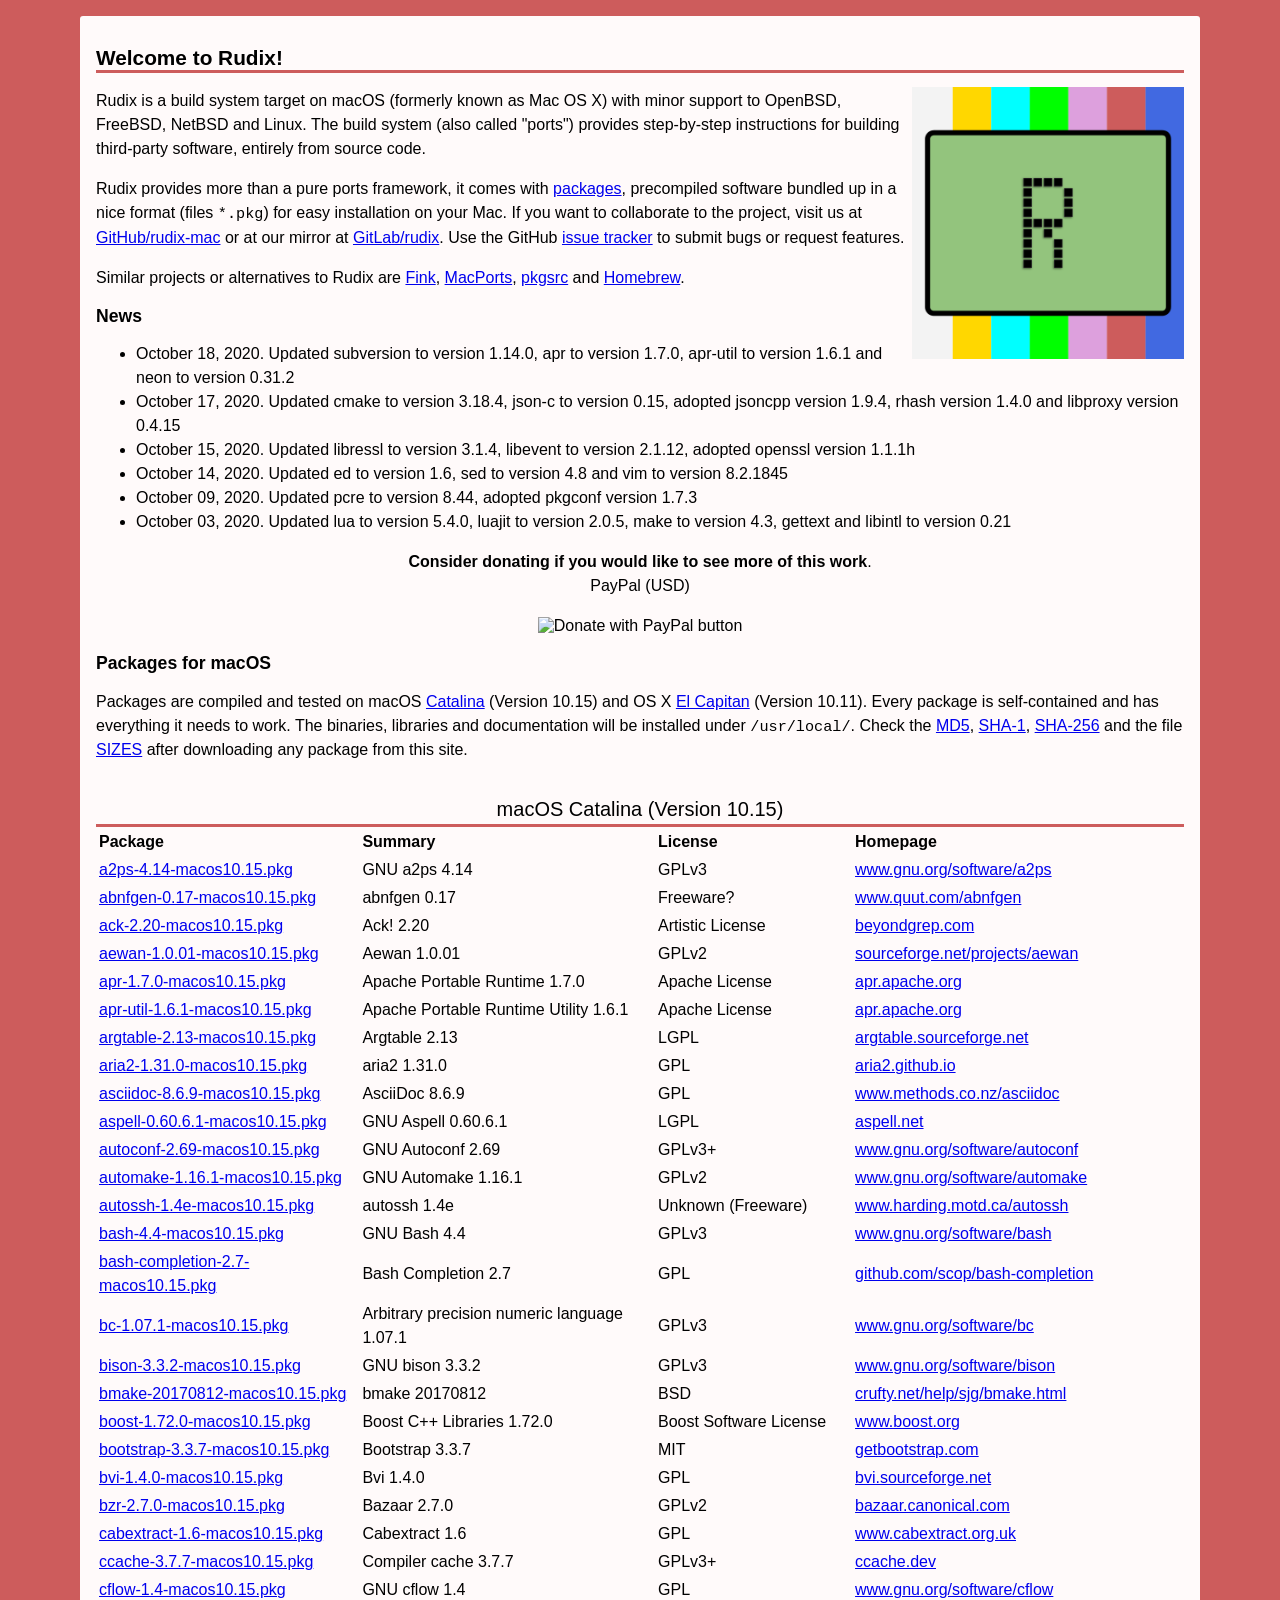
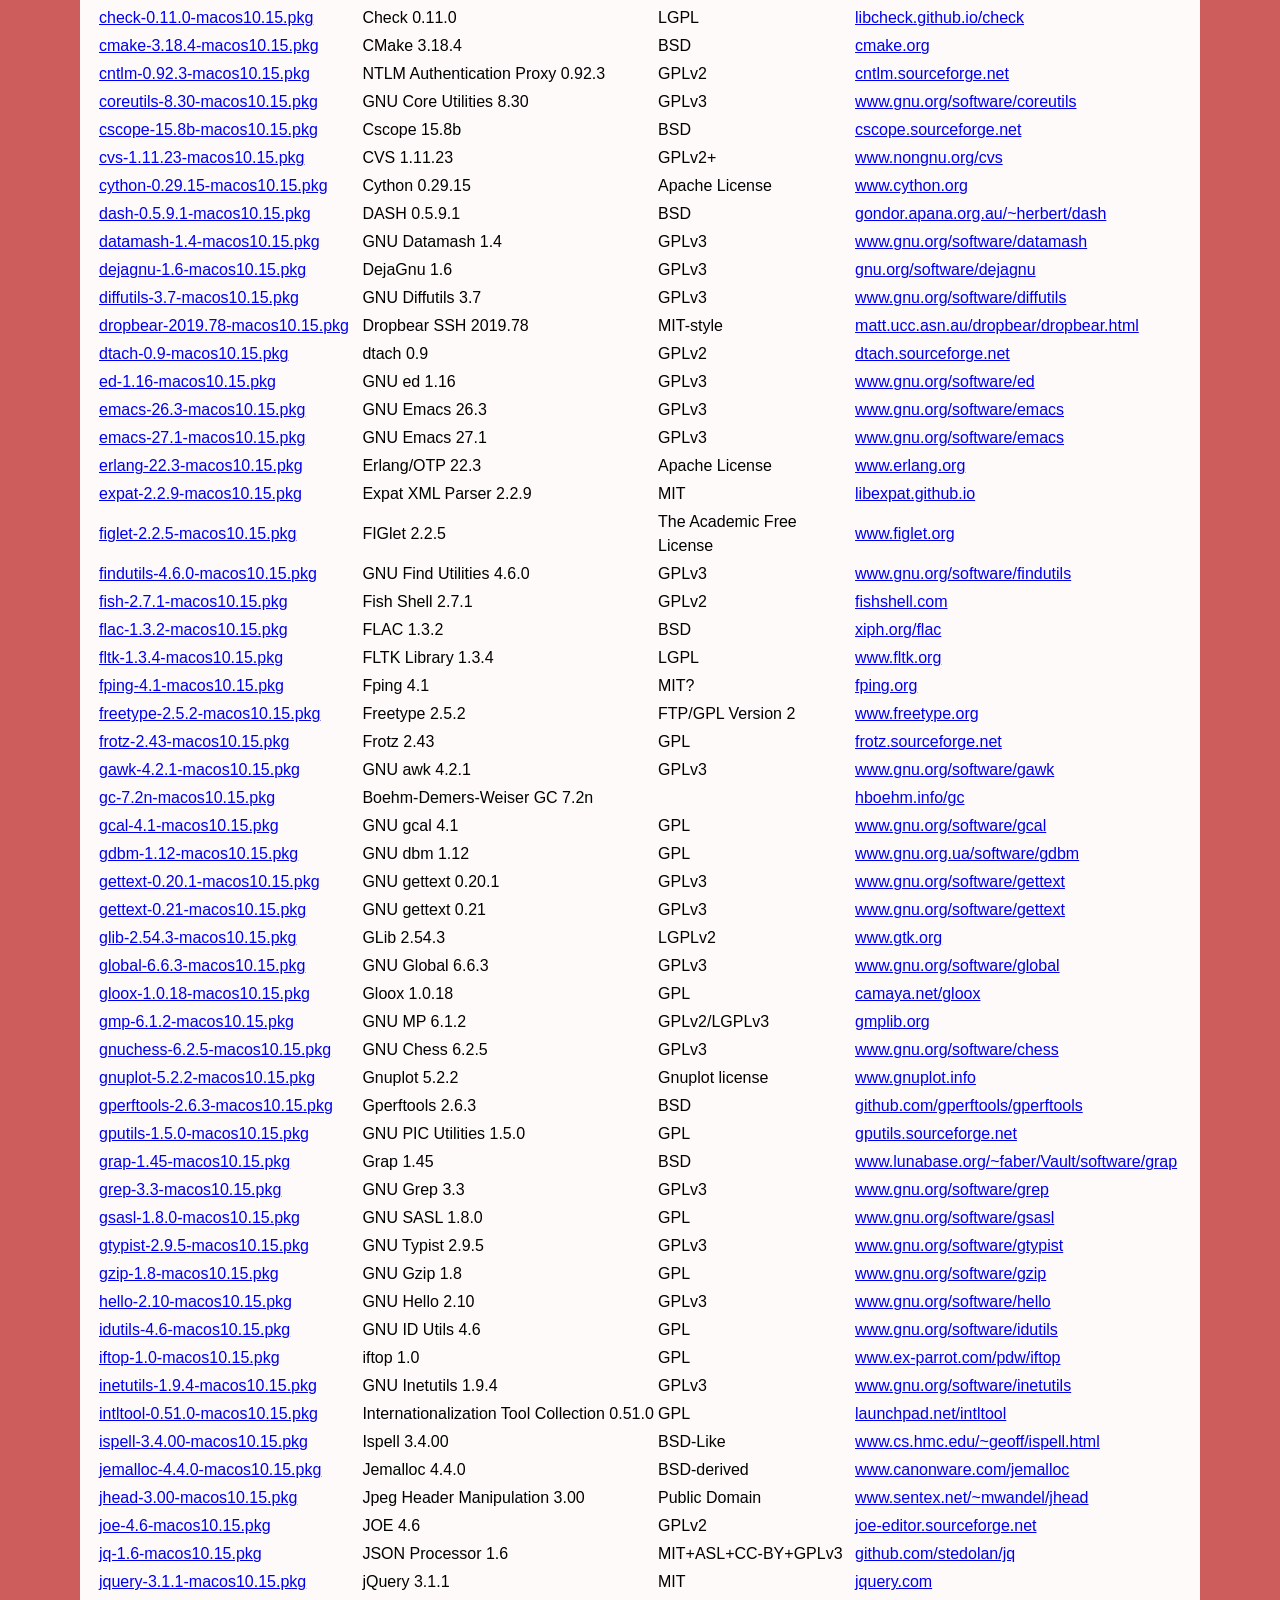
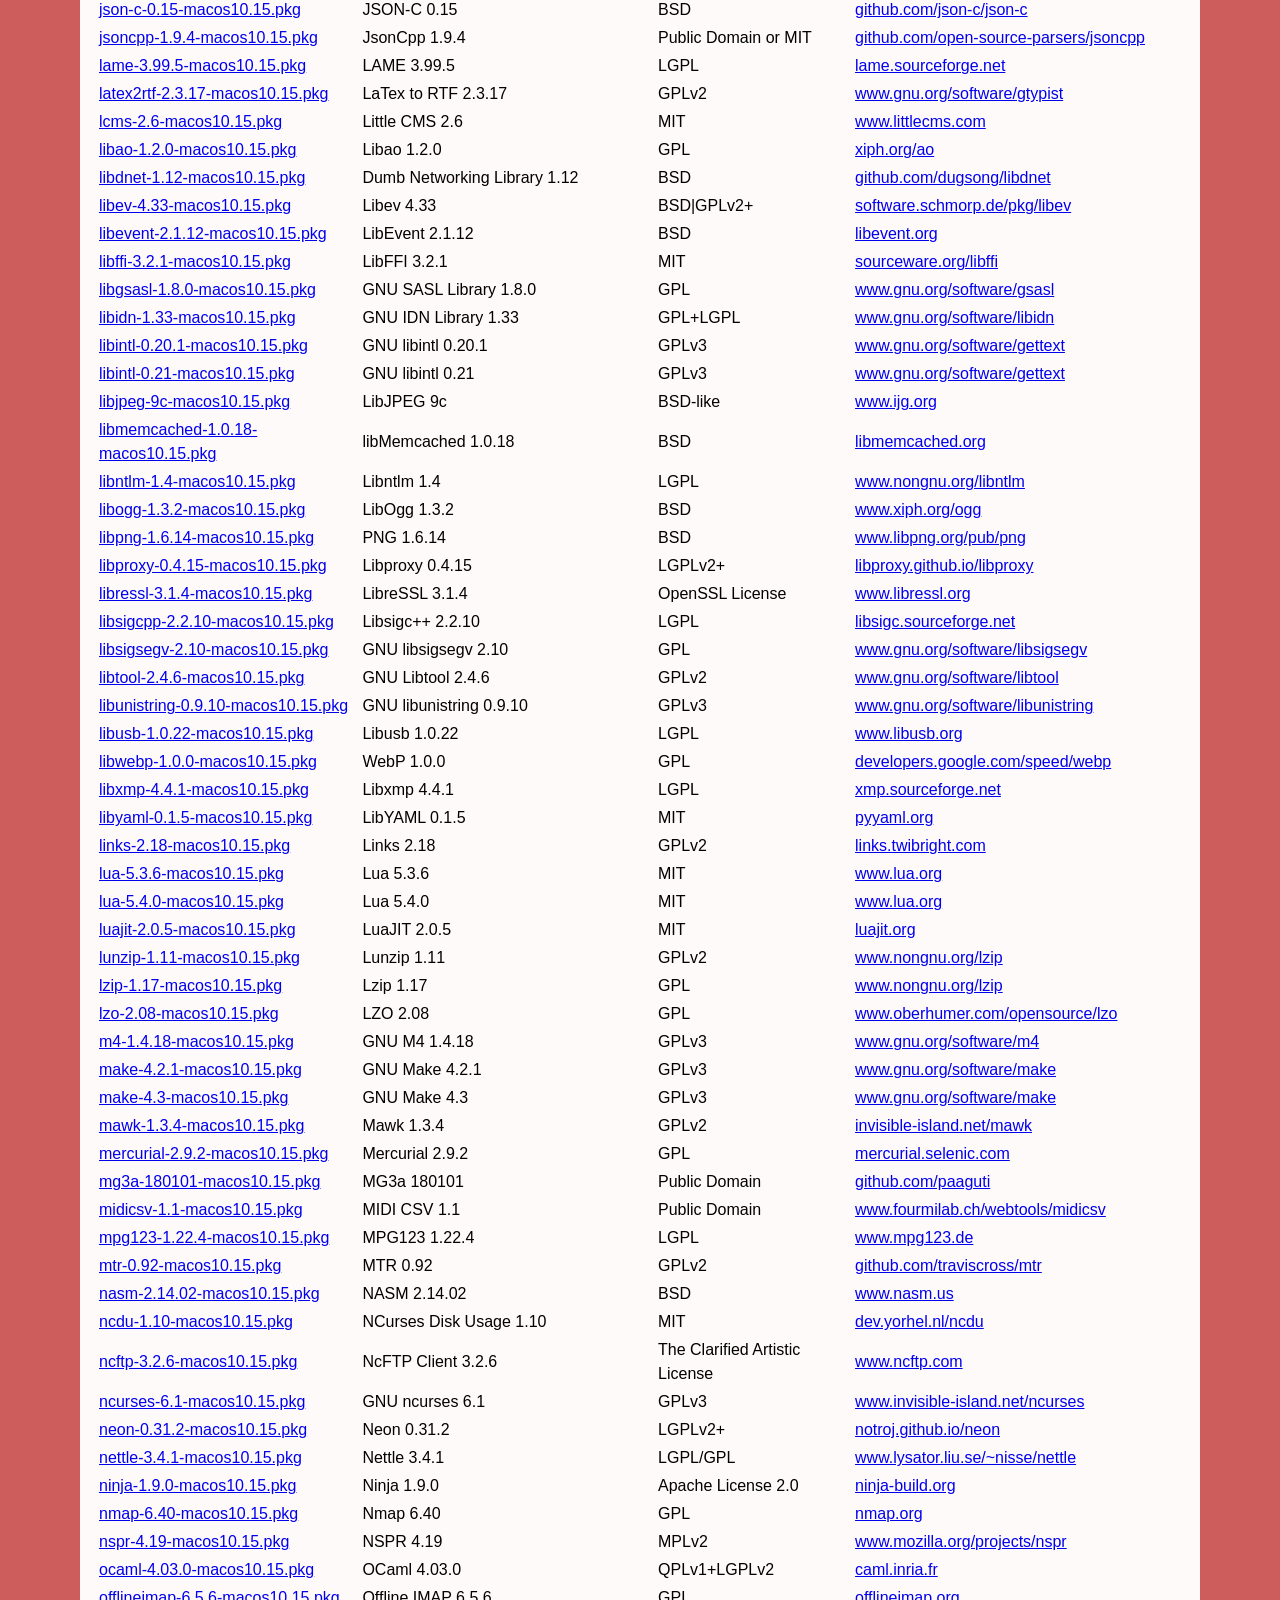
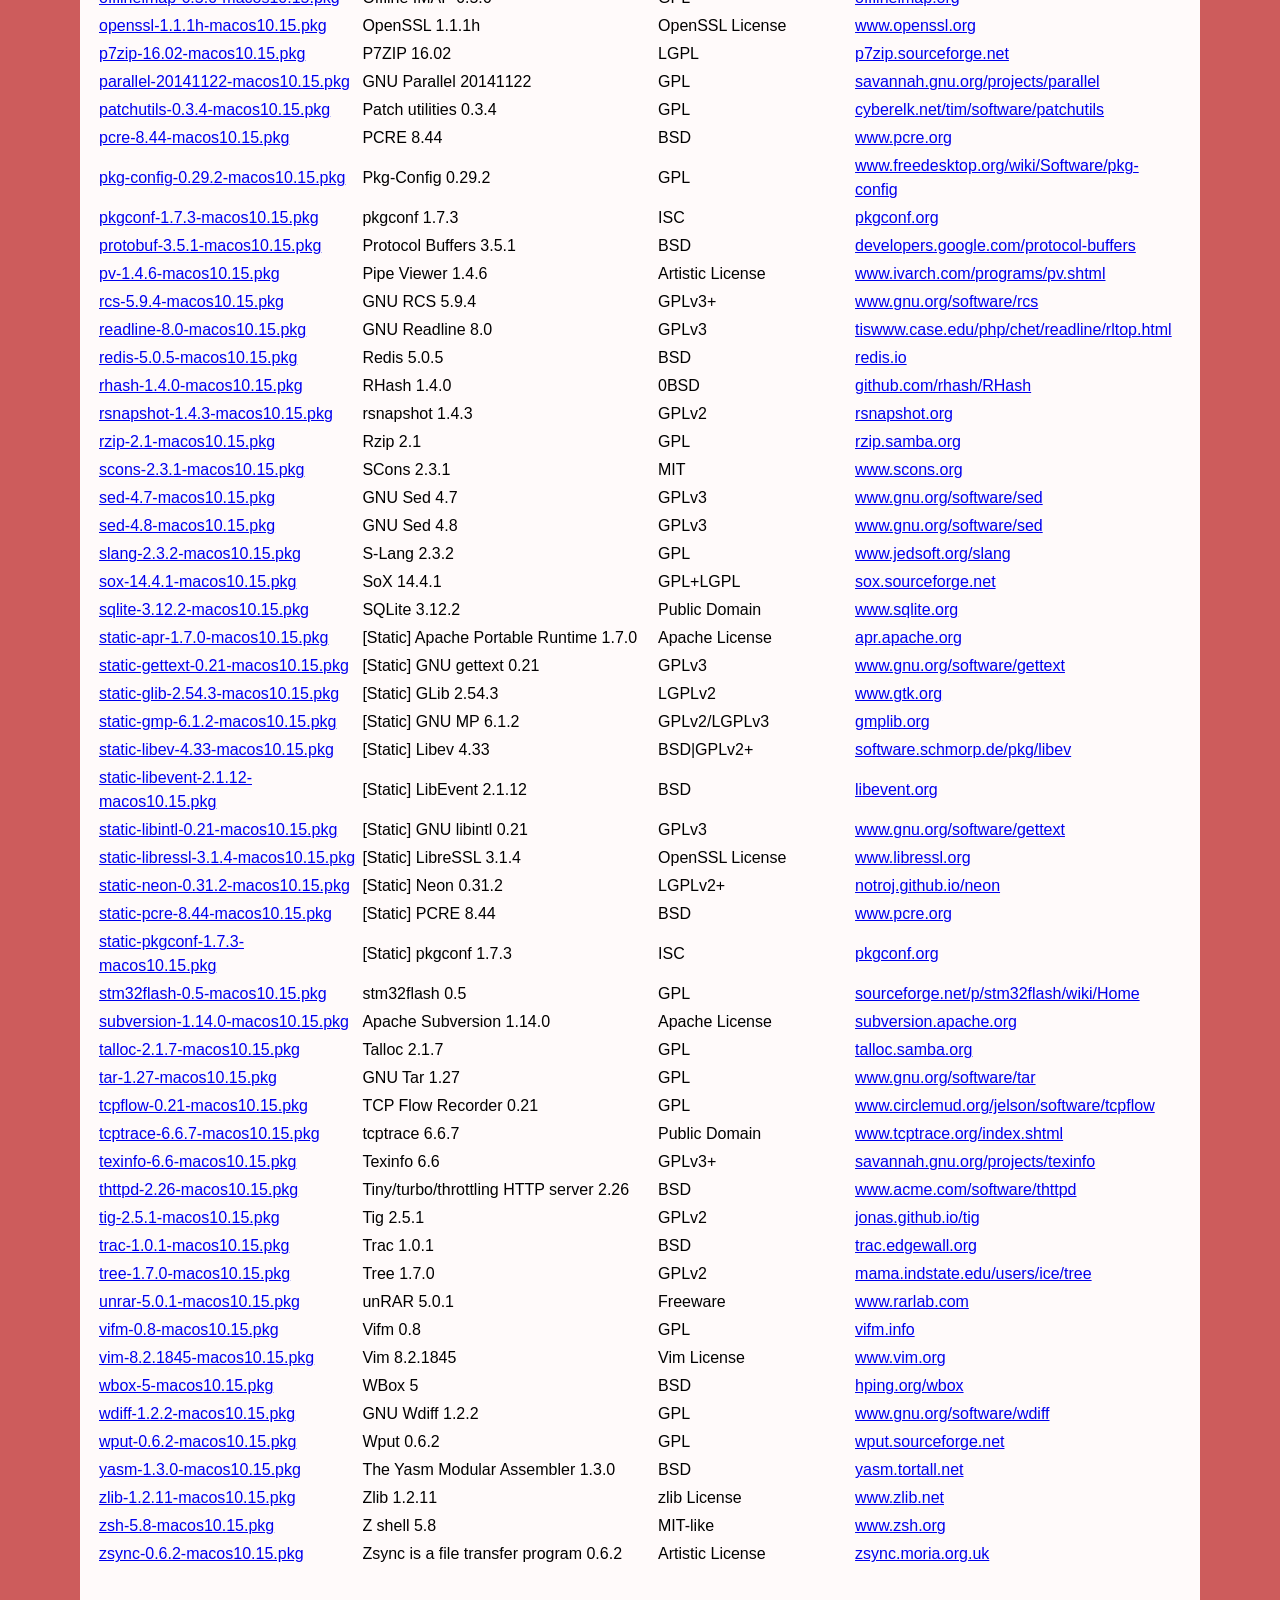
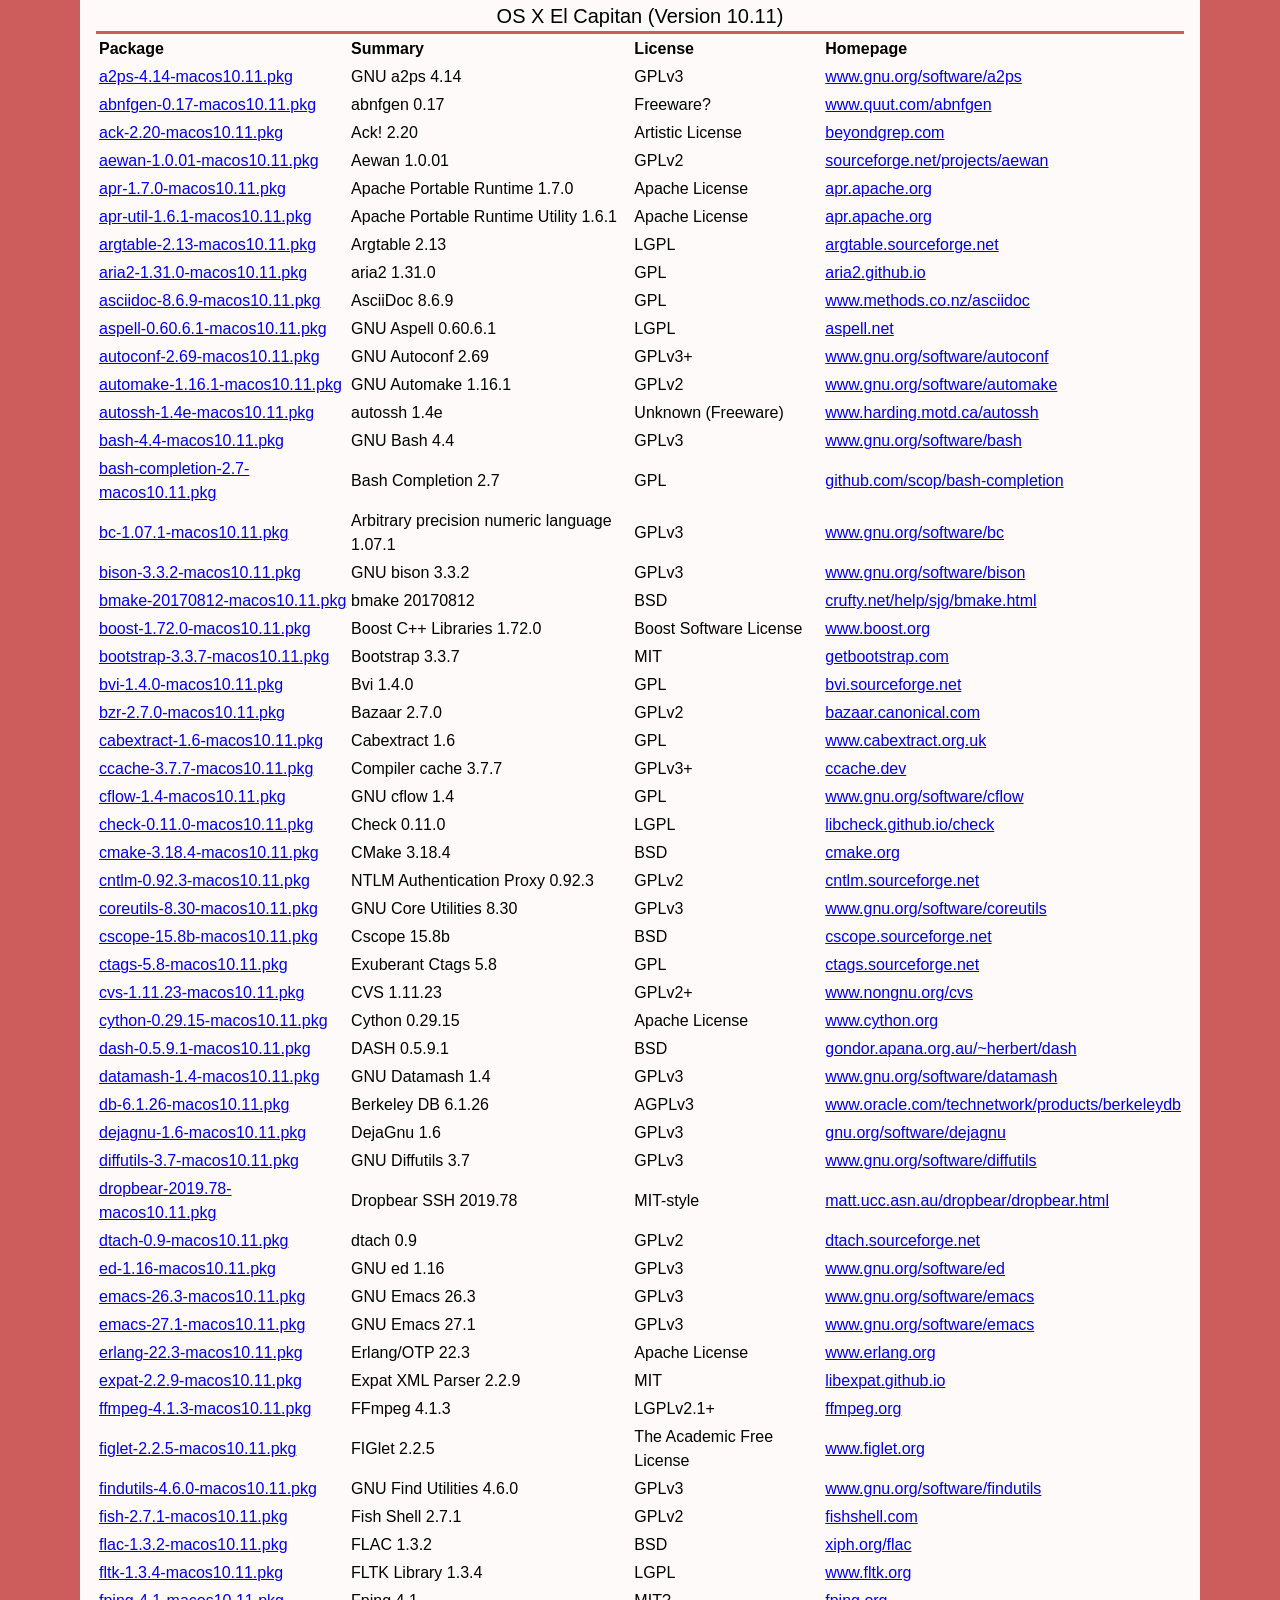
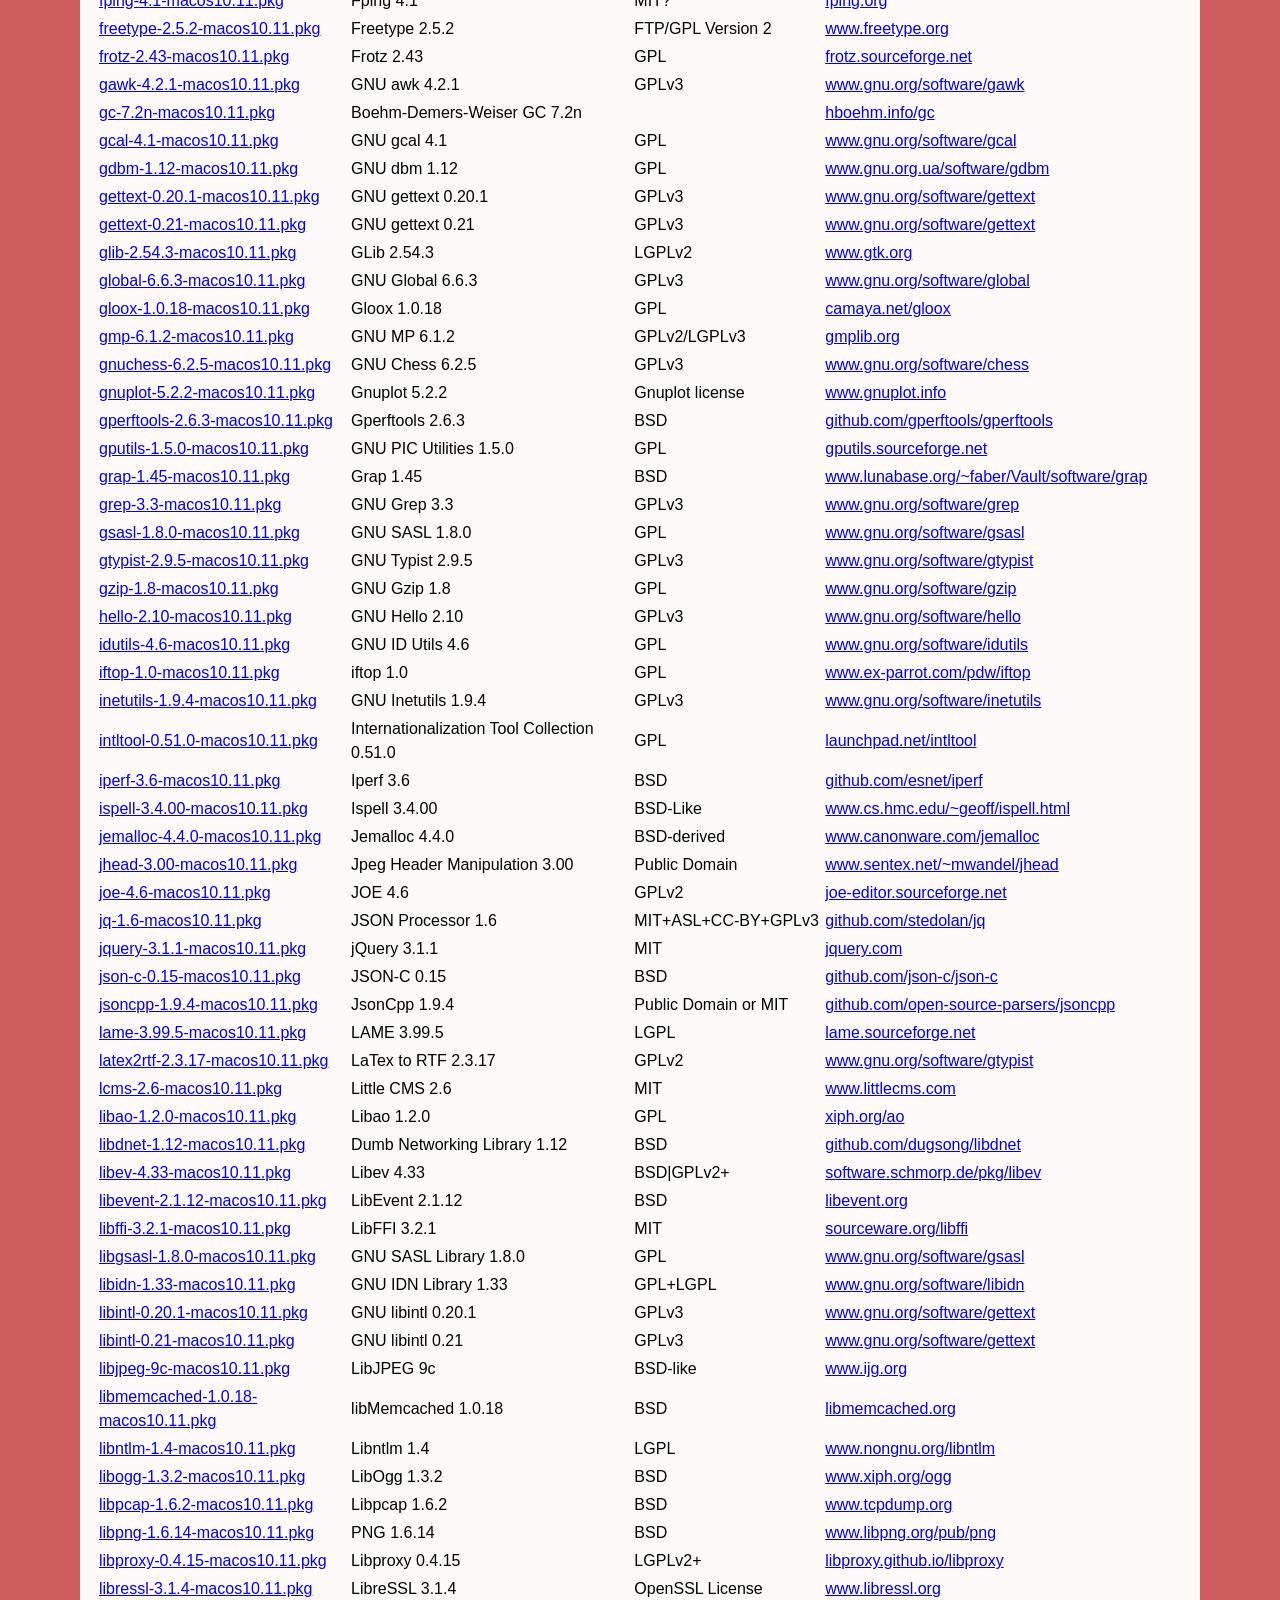
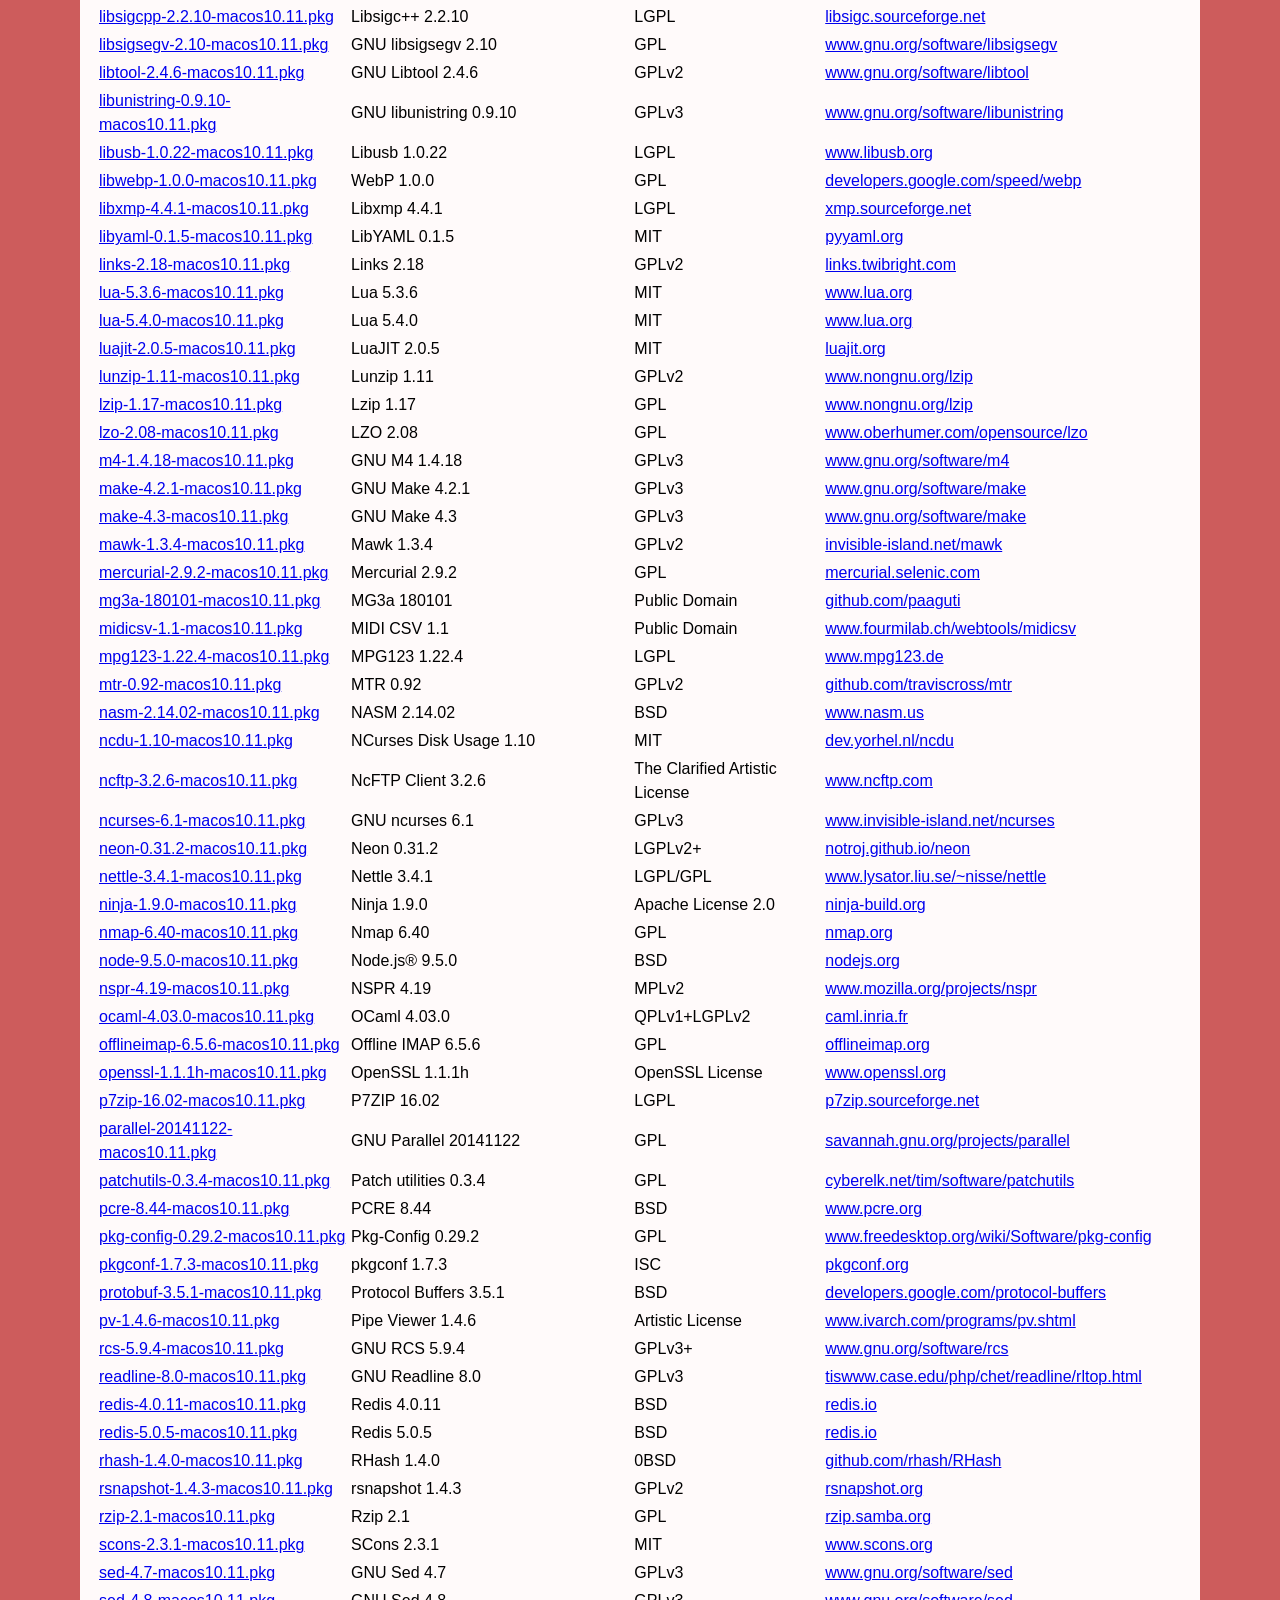
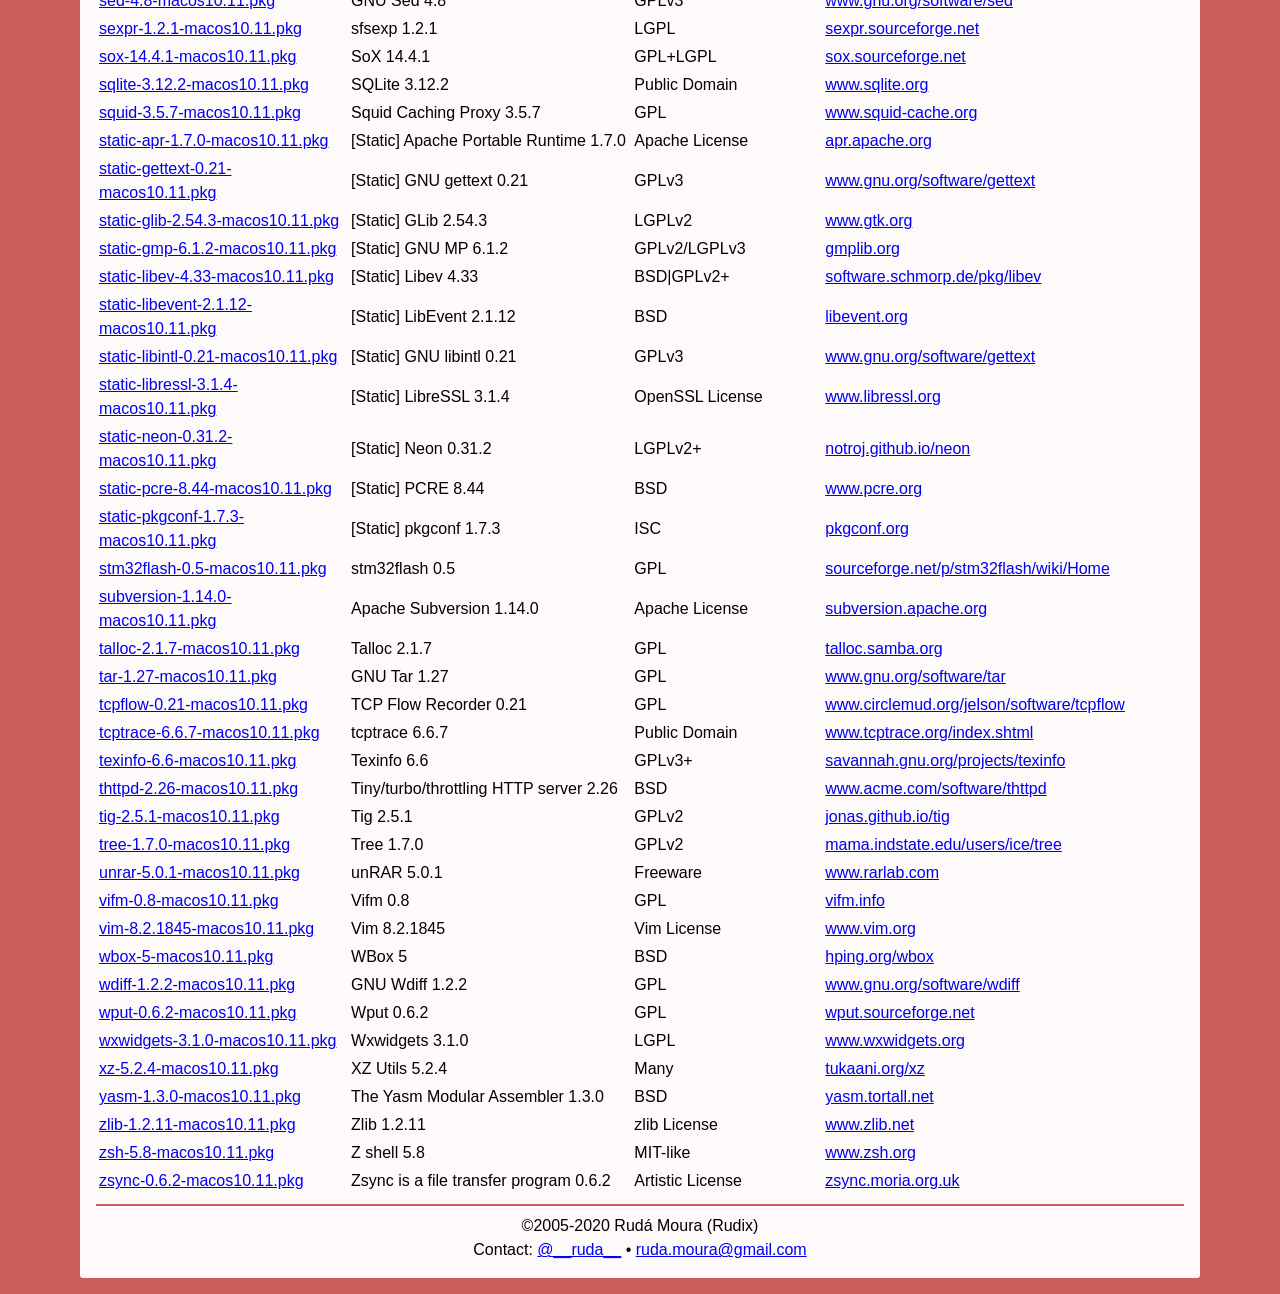
==== commit 4cd603b6: "jq-1.6" ====
--- a/index.html
+++ b/index.html
@@ -533,6 +533,12 @@
   <td id='optionalA'><a href="http://joe-editor.sourceforge.net">joe-editor.sourceforge.net</a></td>
 </tr>
 <tr>
+  <td><a href="https://raw.githubusercontent.com/rudix-mac/packages/master/jq-1.6-macos10.15.pkg">jq-1.6-macos10.15.pkg</a></td>
+  <td>JSON Processor 1.6</td>
+  <td id='optionalB'>MIT+ASL+CC-BY+GPLv3</td>
+  <td id='optionalA'><a href="https://github.com/stedolan/jq">github.com/stedolan/jq</a></td>
+</tr>
+<tr>
   <td><a href="https://raw.githubusercontent.com/rudix-mac/packages/master/jquery-3.1.1-macos10.15.pkg">jquery-3.1.1-macos10.15.pkg</a></td>
   <td>jQuery 3.1.1</td>
   <td id='optionalB'>MIT</td>
@@ -1698,6 +1704,12 @@
   <td>JOE 4.6</td>
   <td id='optionalB'>GPLv2</td>
   <td id='optionalA'><a href="http://joe-editor.sourceforge.net">joe-editor.sourceforge.net</a></td>
+</tr>
+<tr>
+  <td><a href="https://raw.githubusercontent.com/rudix-mac/packages/master/jq-1.6-macos10.11.pkg">jq-1.6-macos10.11.pkg</a></td>
+  <td>JSON Processor 1.6</td>
+  <td id='optionalB'>MIT+ASL+CC-BY+GPLv3</td>
+  <td id='optionalA'><a href="https://github.com/stedolan/jq">github.com/stedolan/jq</a></td>
 </tr>
 <tr>
   <td><a href="https://raw.githubusercontent.com/rudix-mac/packages/master/jquery-3.1.1-macos10.11.pkg">jquery-3.1.1-macos10.11.pkg</a></td>
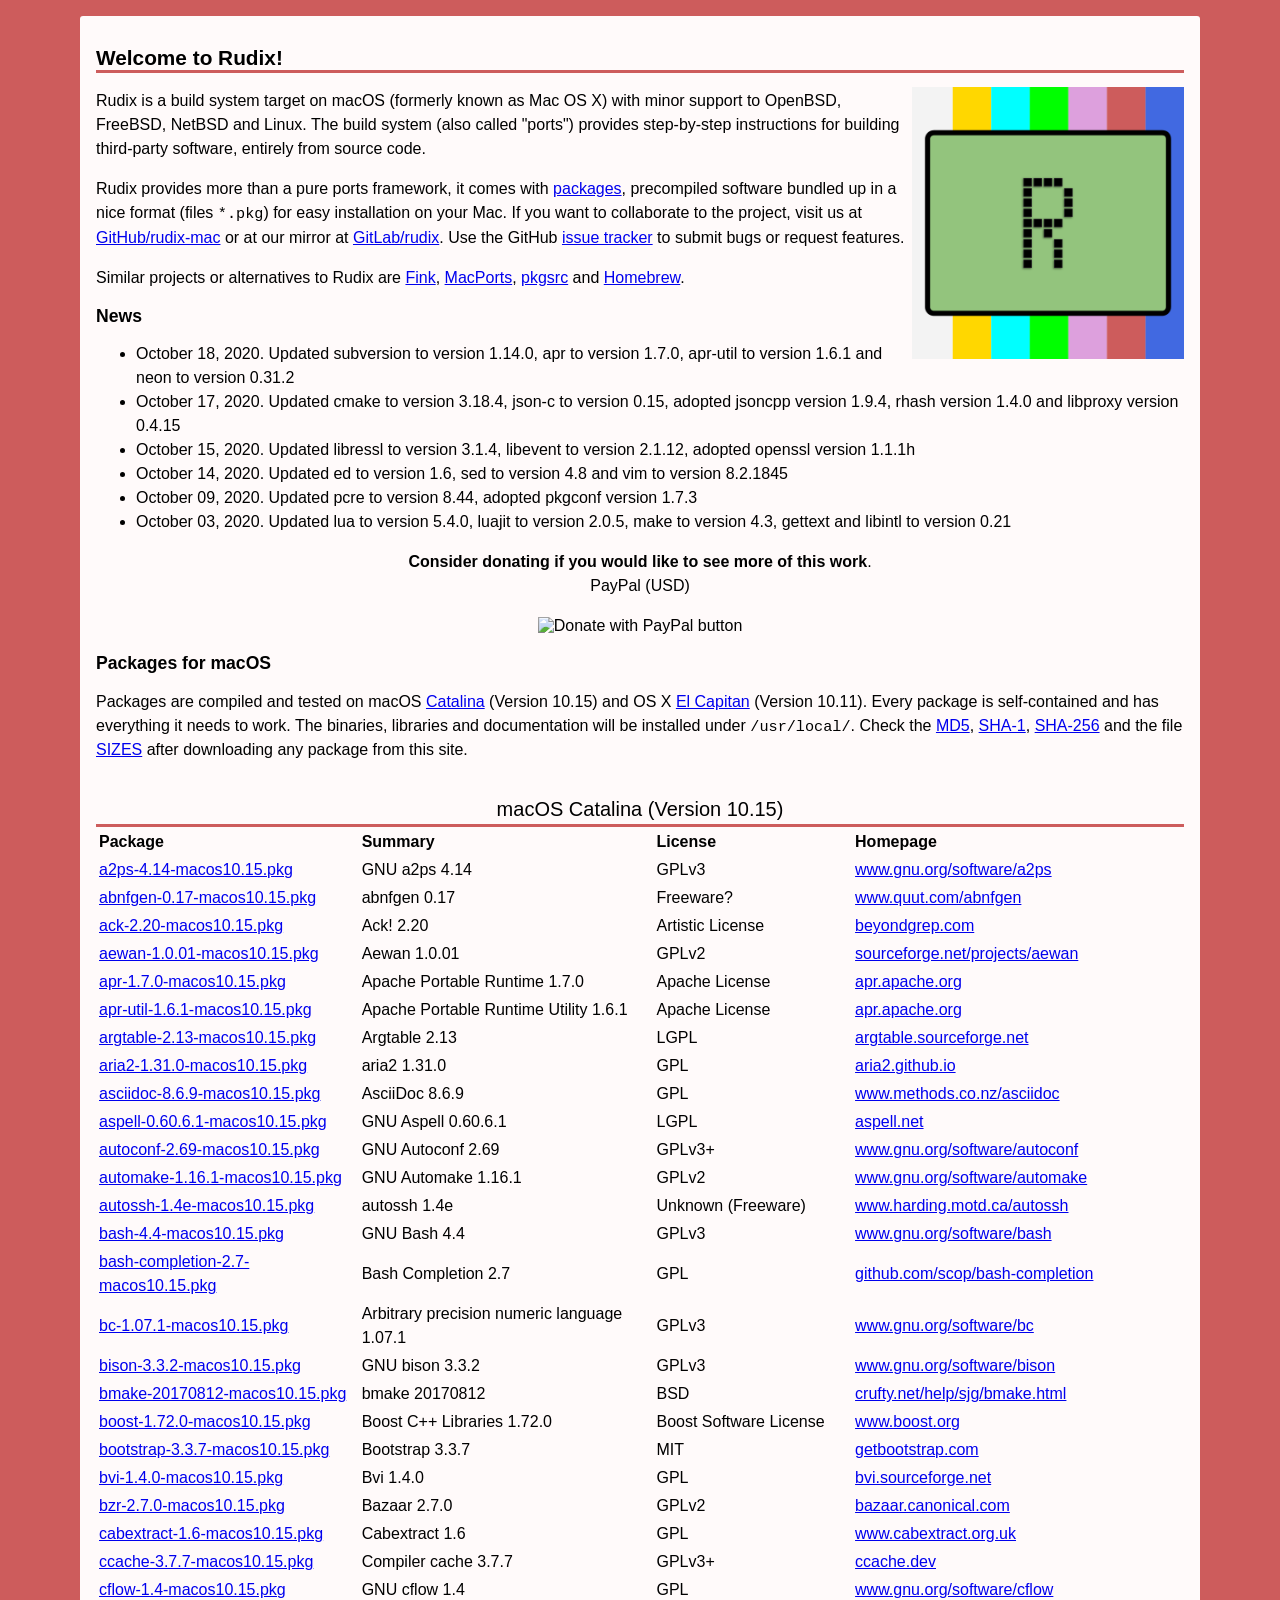
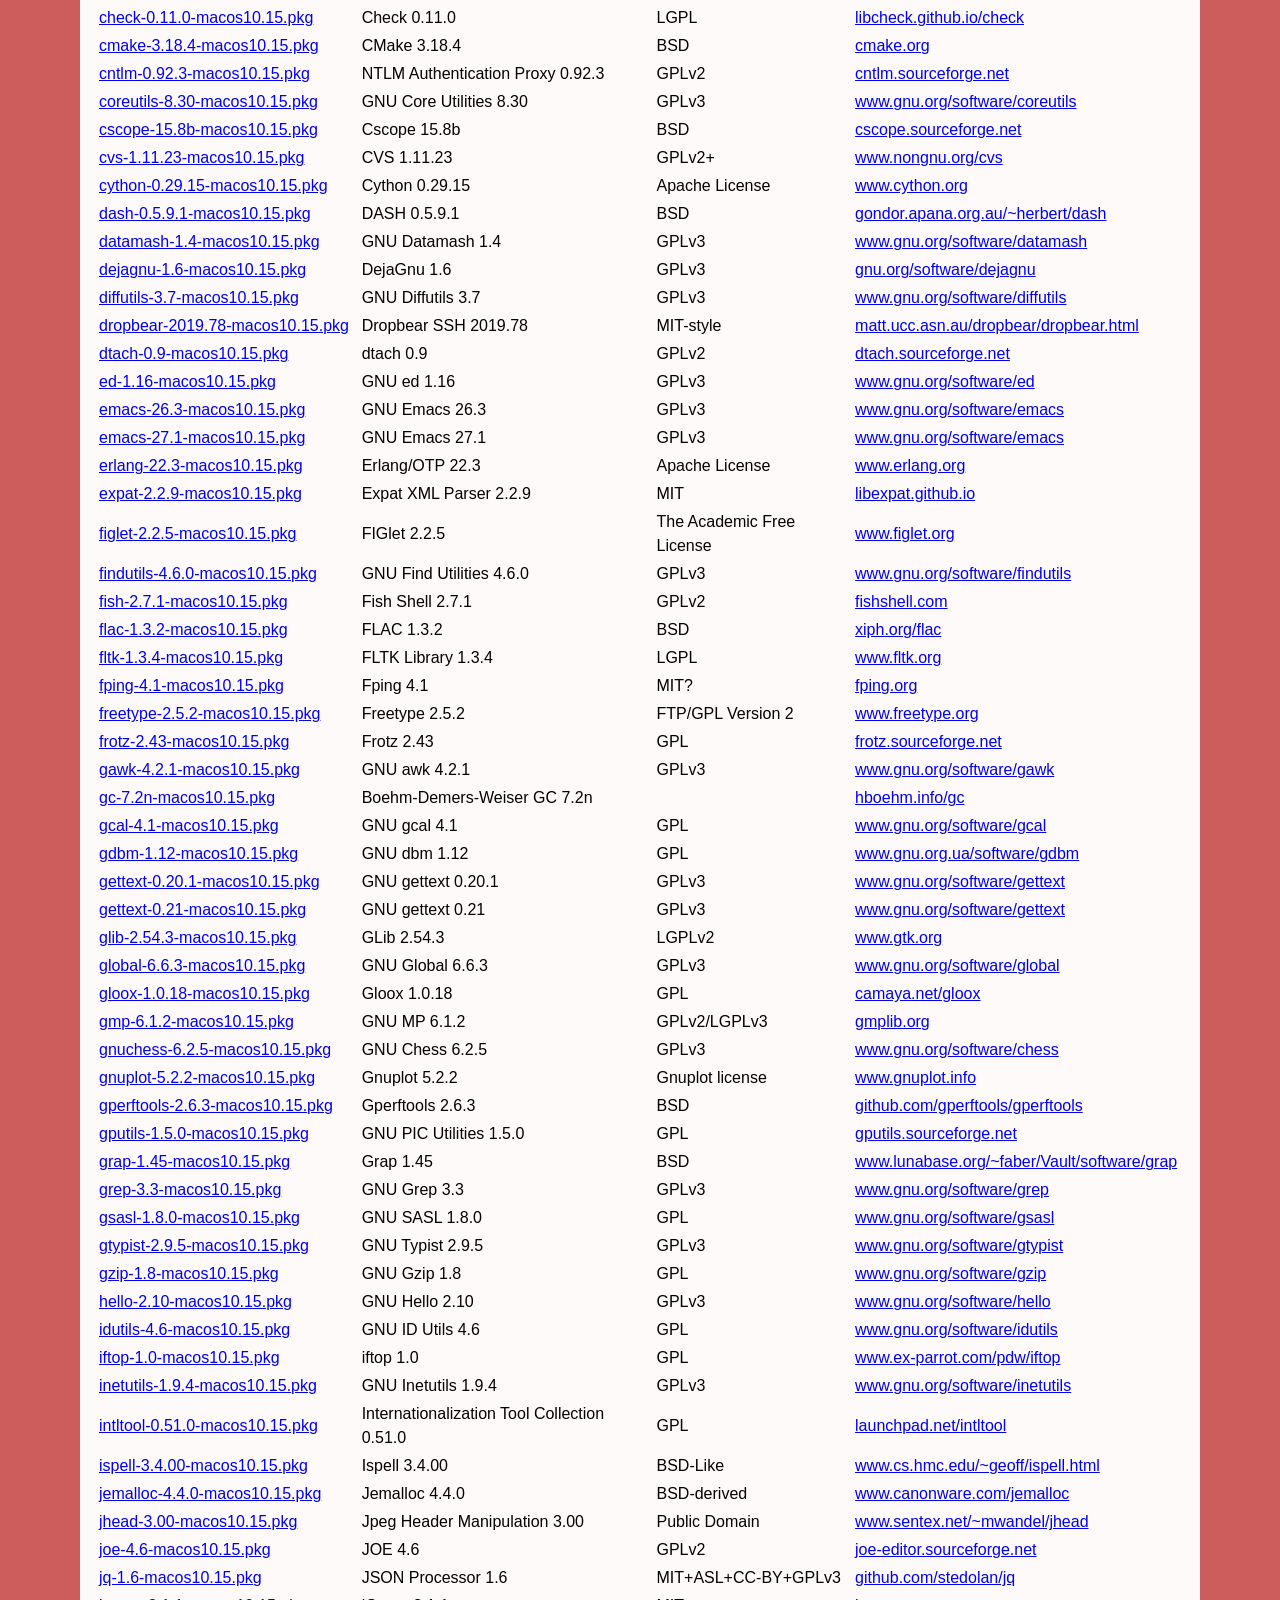
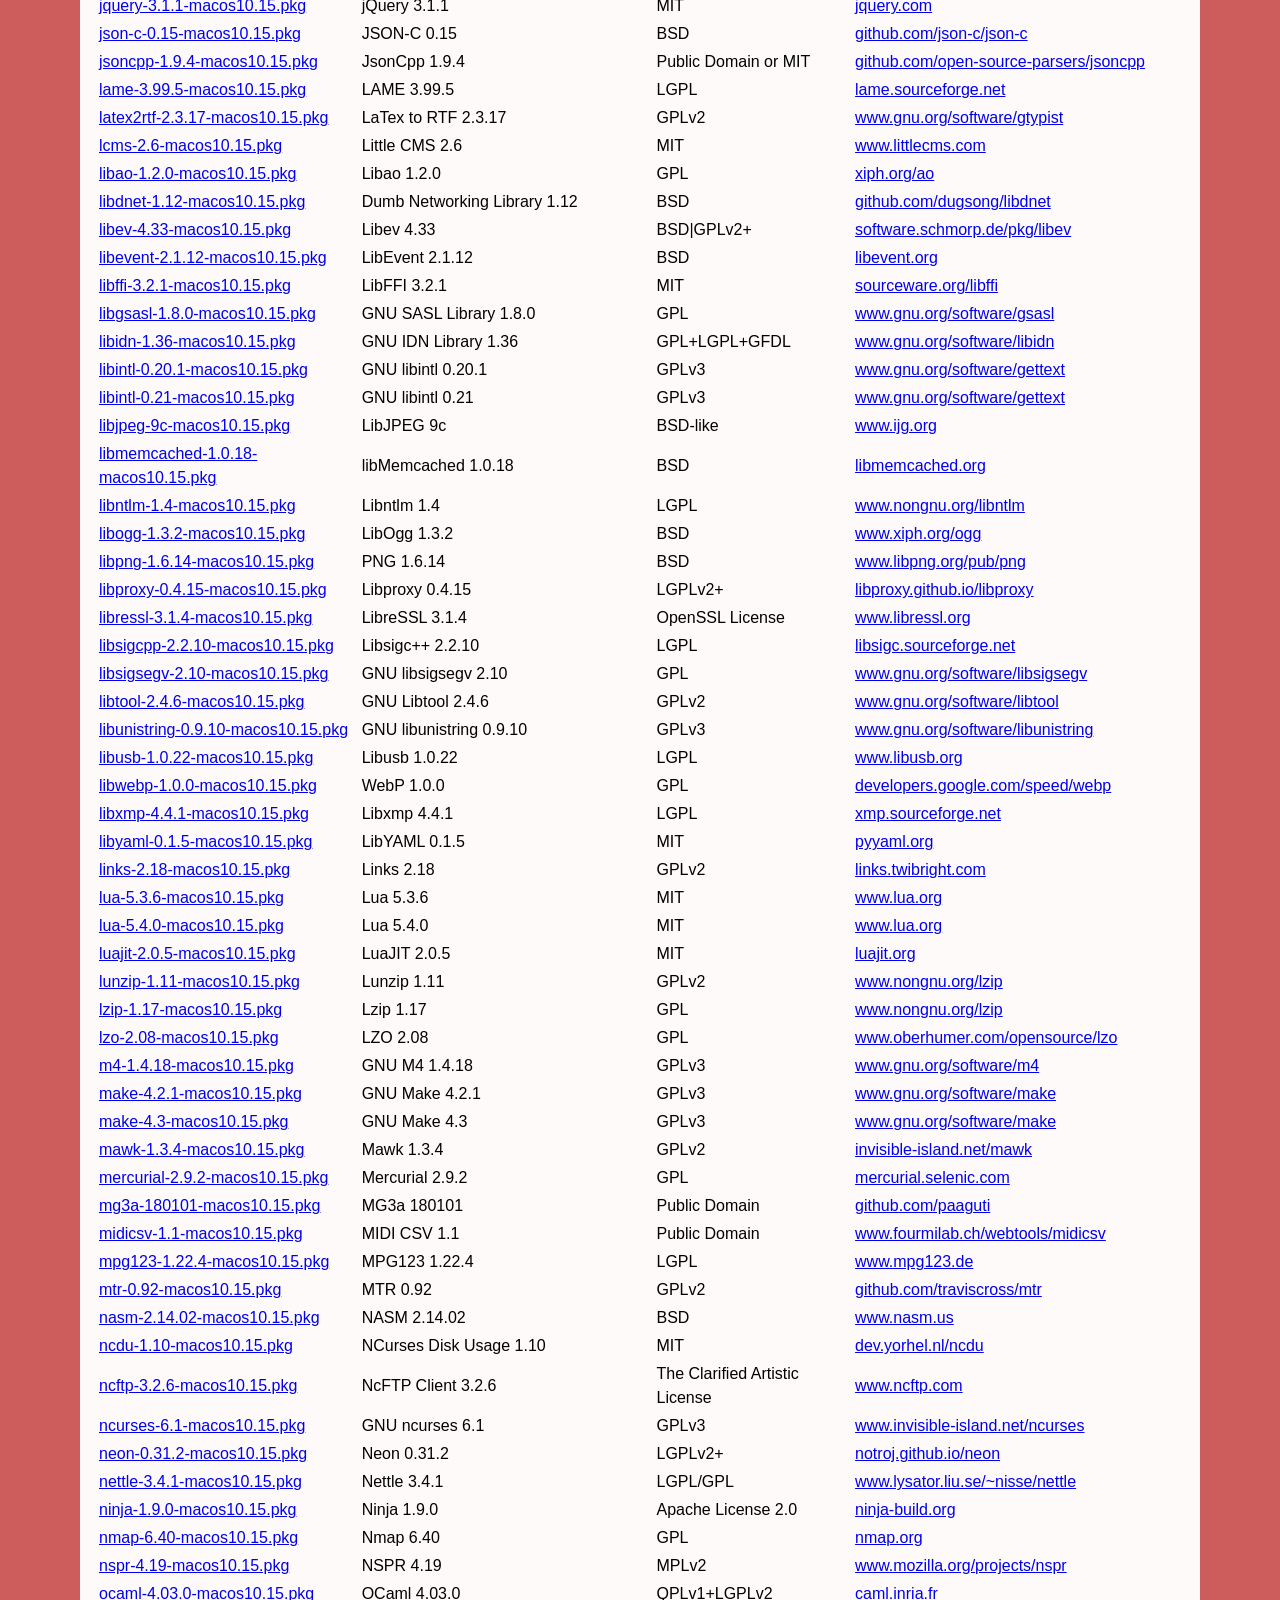
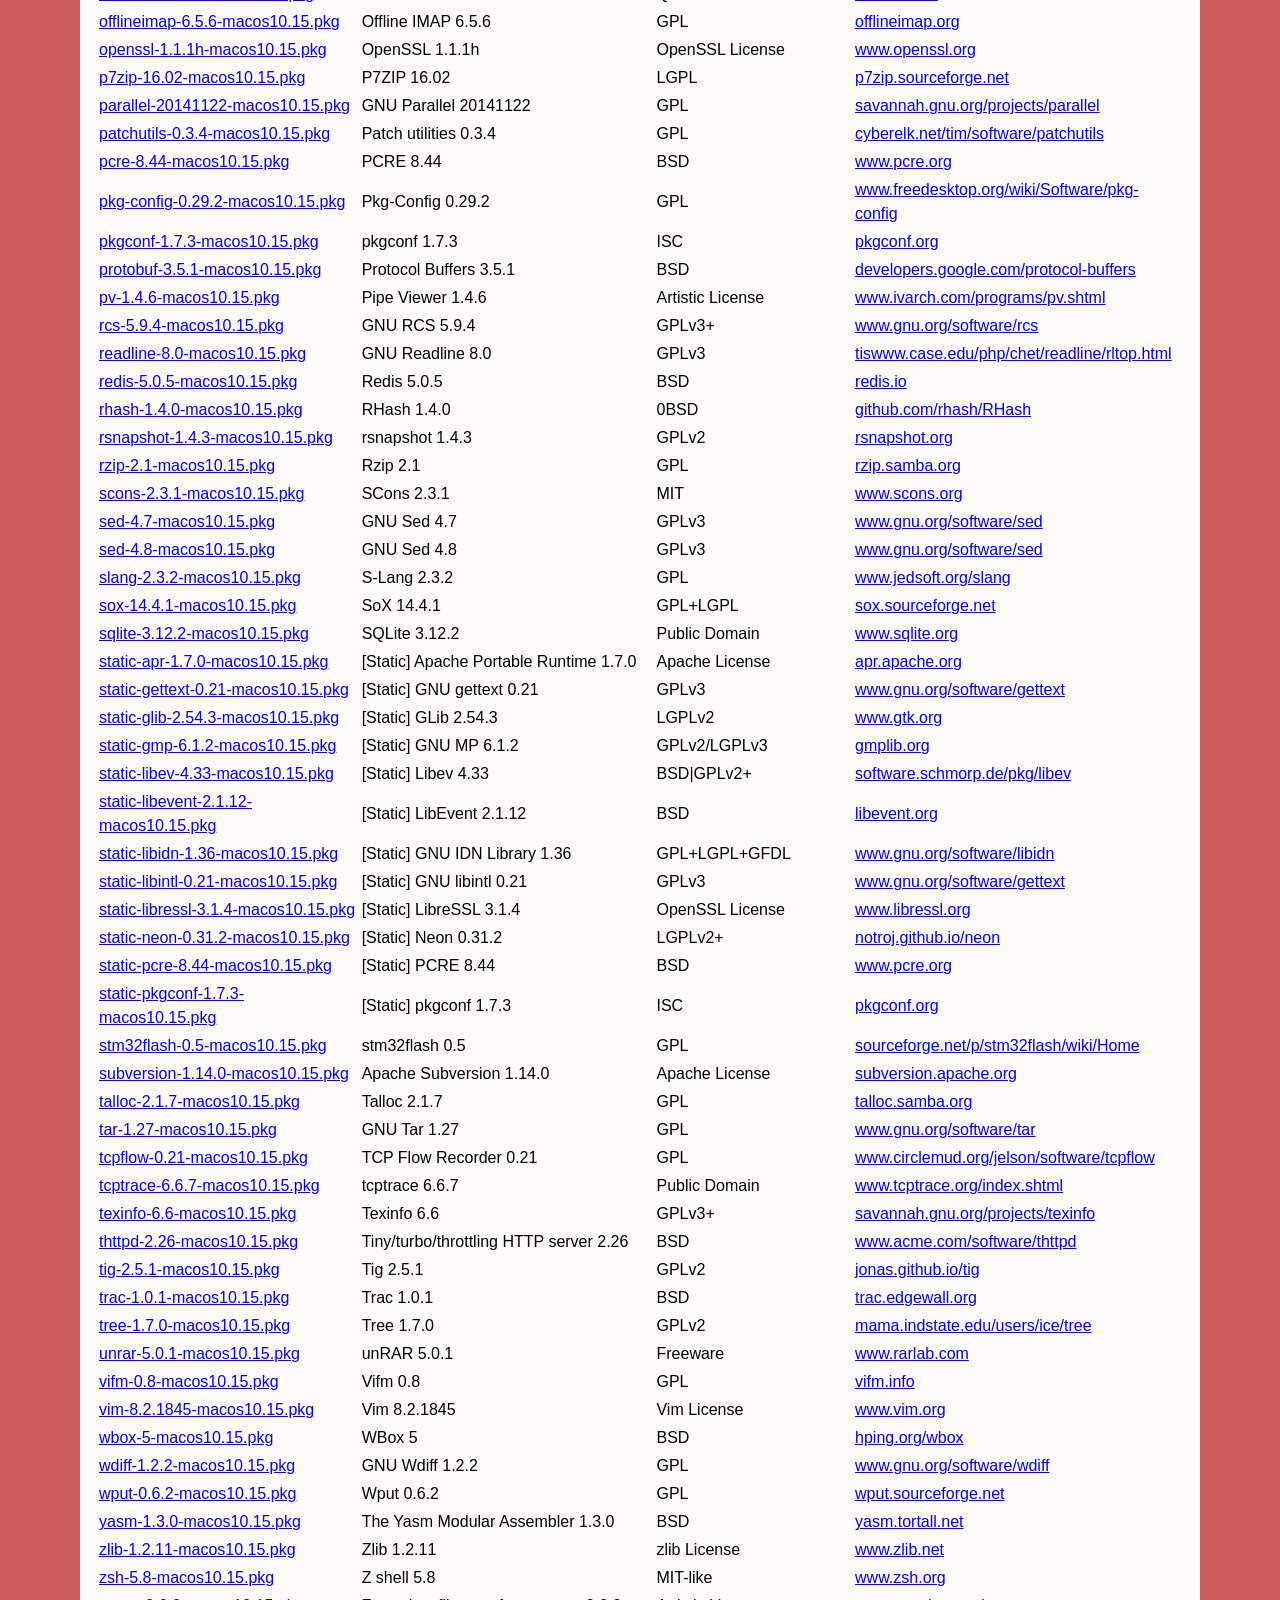
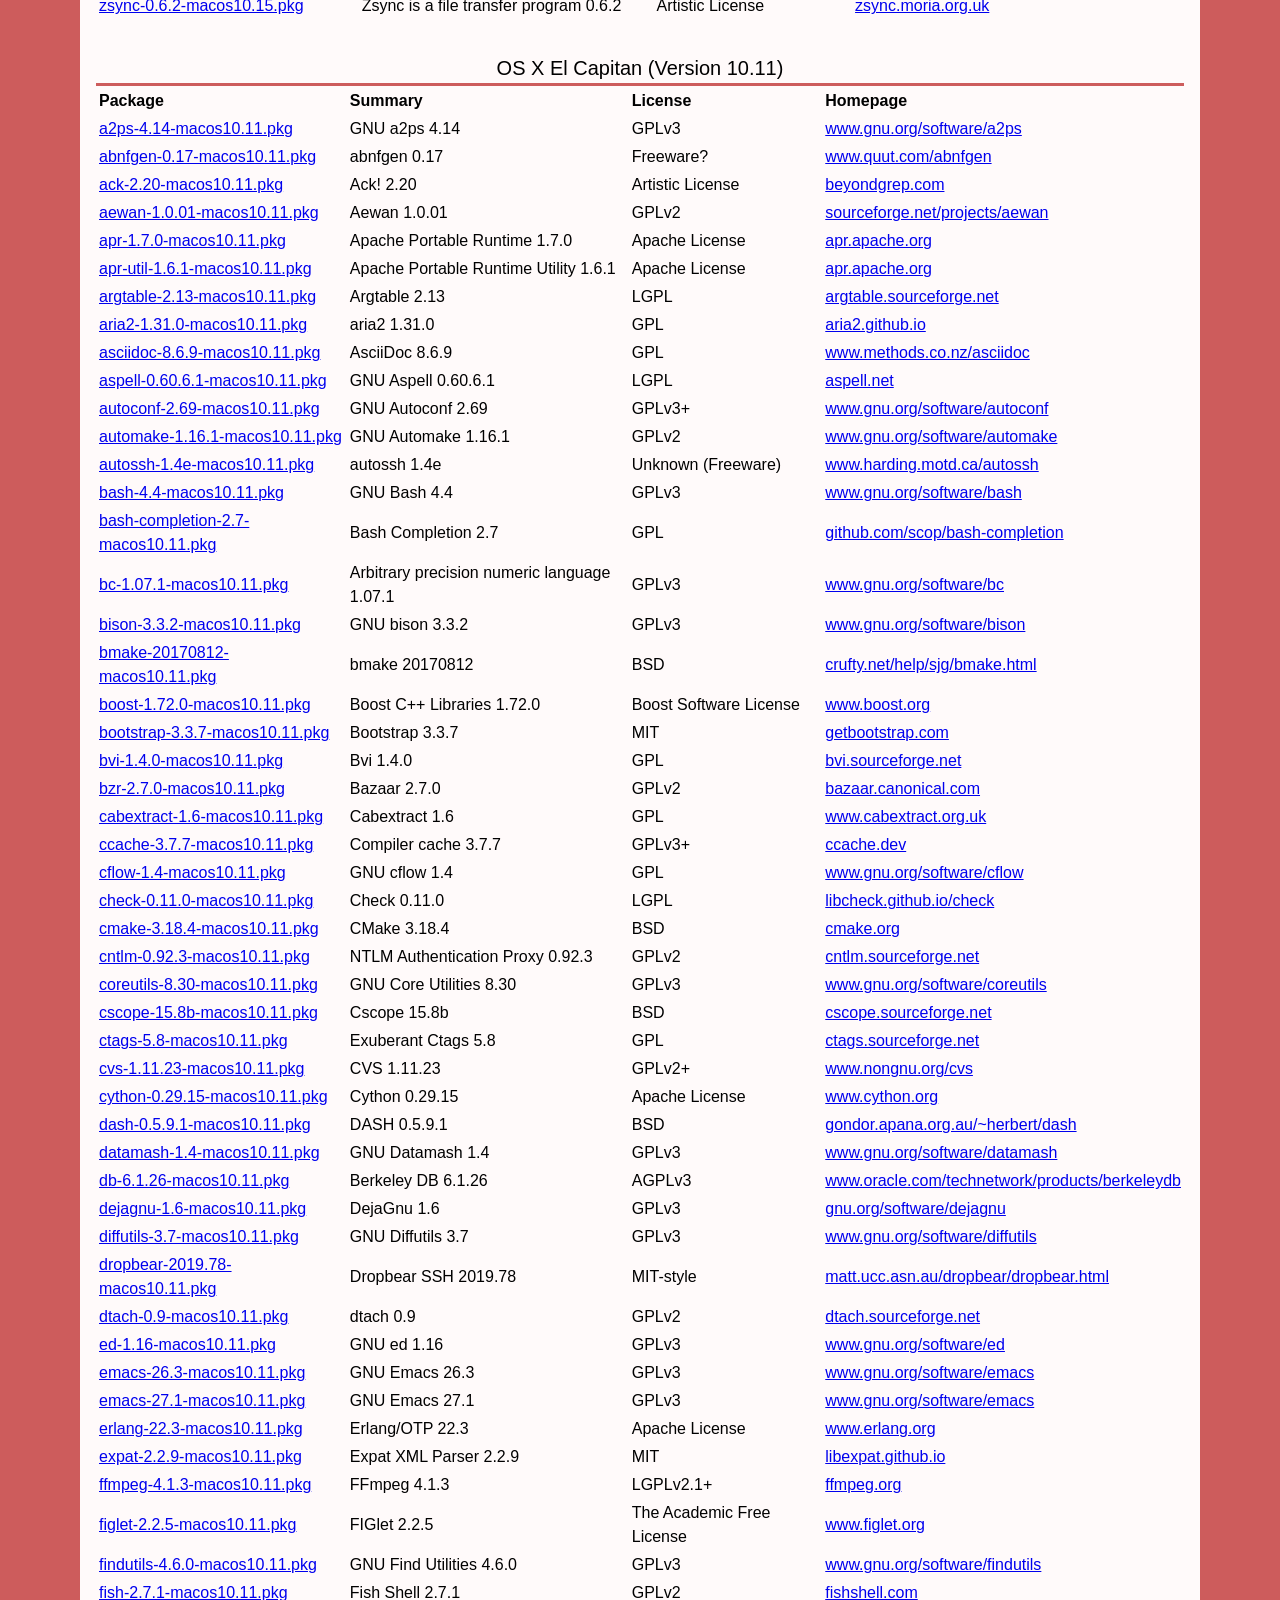
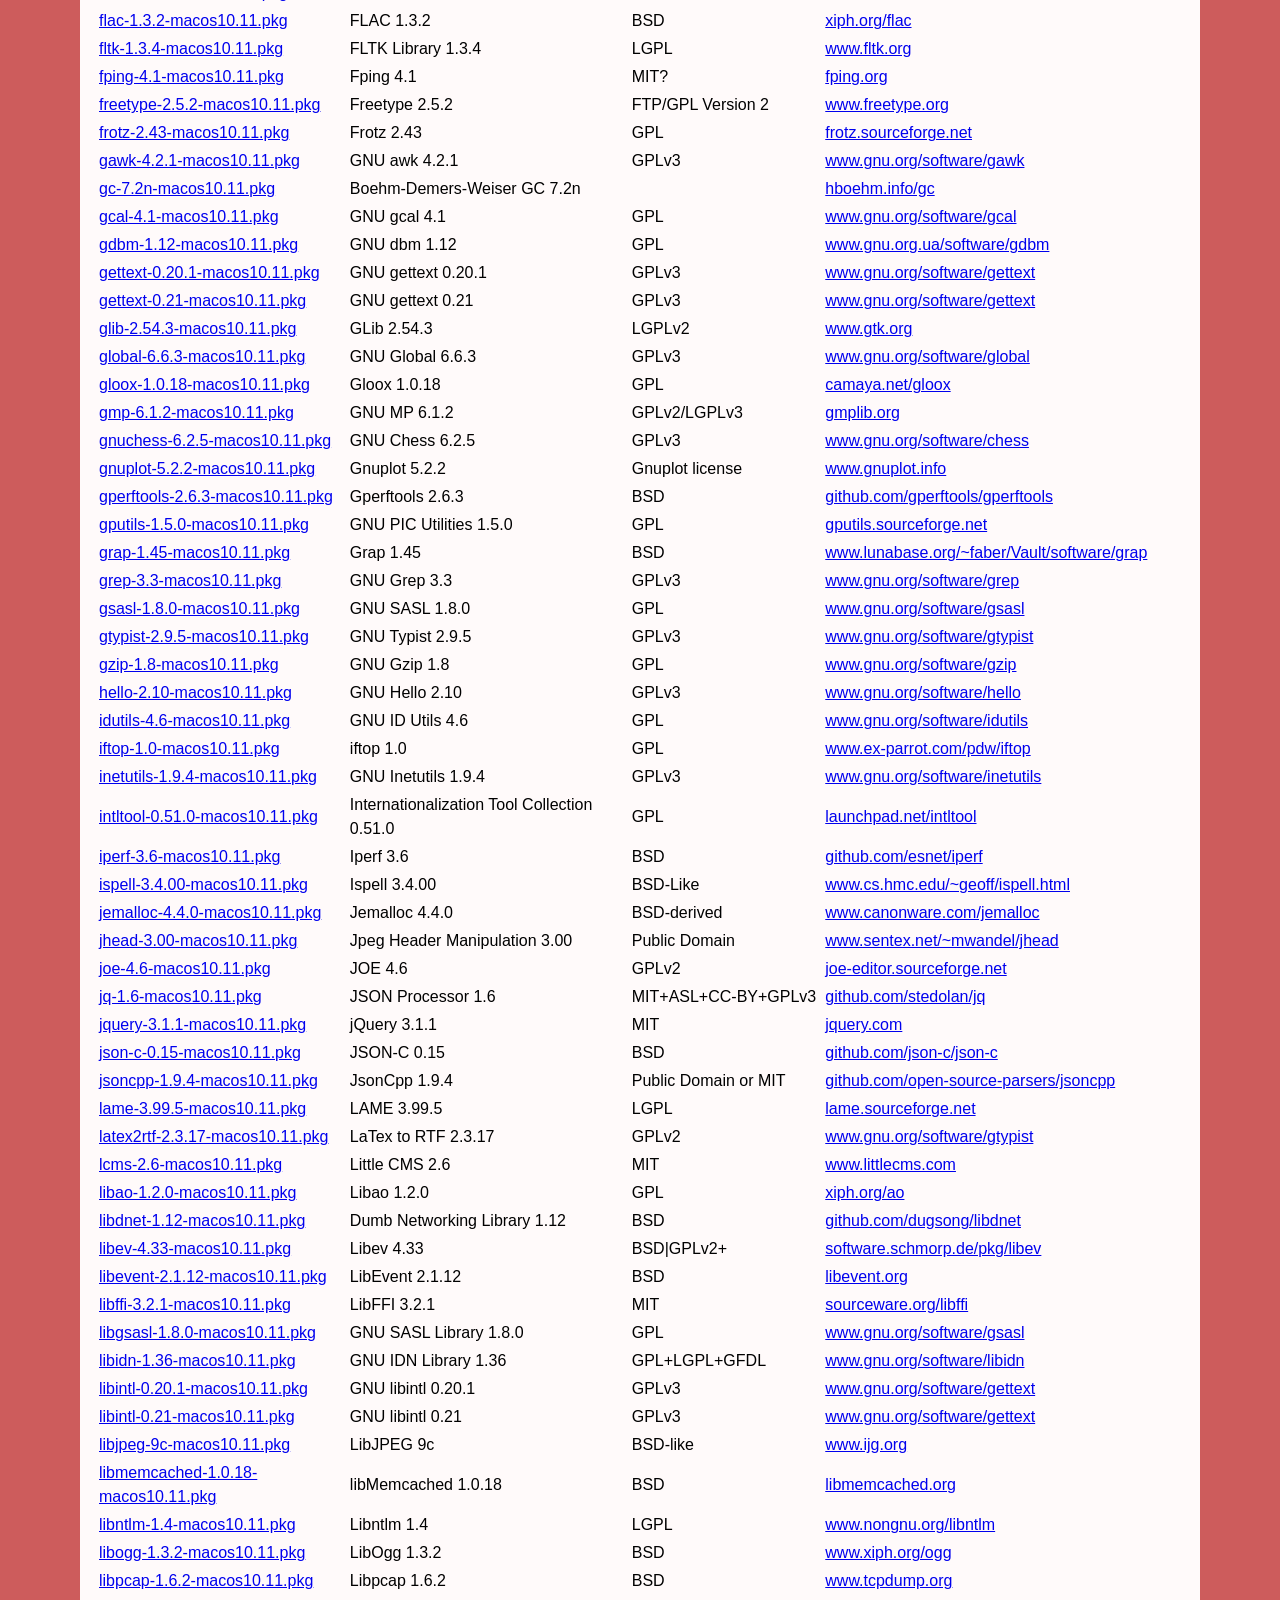
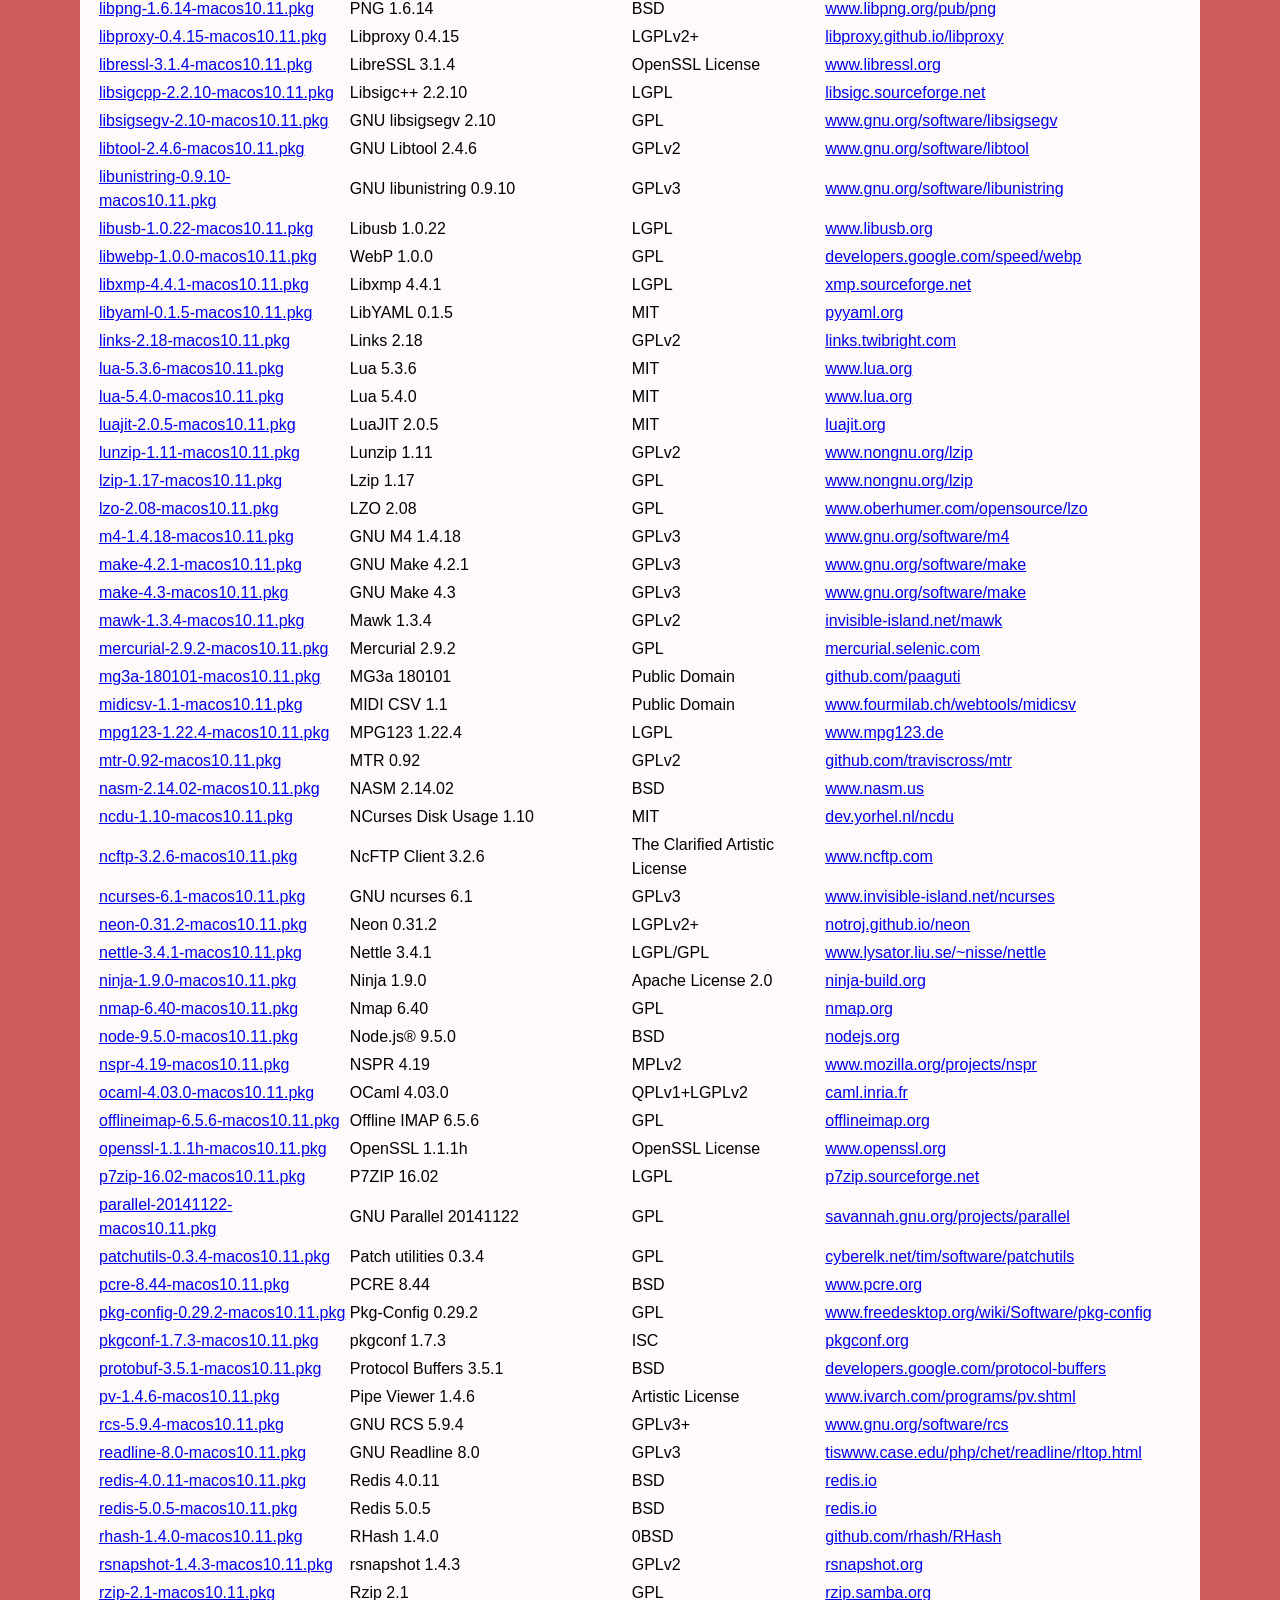
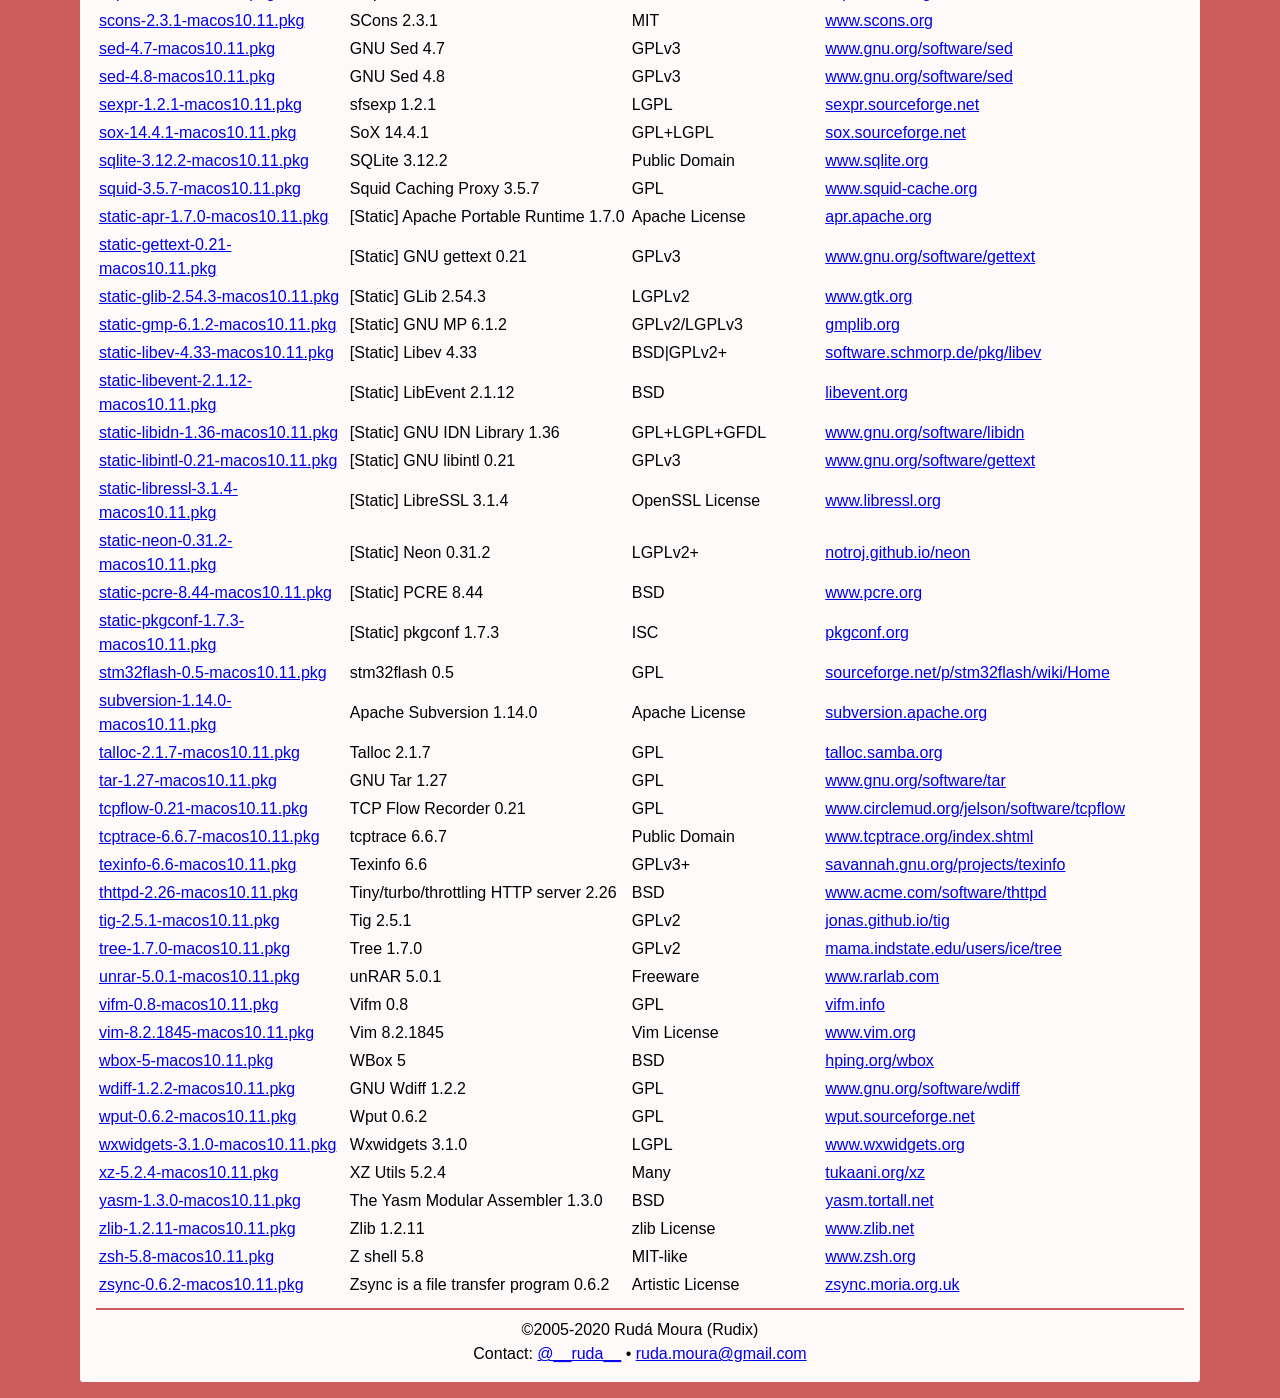
==== commit c7e5633e: "libidn-1.36" ====
--- a/index.html
+++ b/index.html
@@ -611,10 +611,10 @@
   <td id='optionalA'><a href="http://www.gnu.org/software/gsasl">www.gnu.org/software/gsasl</a></td>
 </tr>
 <tr>
-  <td><a href="https://raw.githubusercontent.com/rudix-mac/packages/master/libidn-1.33-macos10.15.pkg">libidn-1.33-macos10.15.pkg</a></td>
-  <td>GNU IDN Library 1.33</td>
-  <td id='optionalB'>GPL+LGPL</td>
-  <td id='optionalA'><a href="http://www.gnu.org/software/libidn">www.gnu.org/software/libidn</a></td>
+  <td><a href="https://raw.githubusercontent.com/rudix-mac/packages/master/libidn-1.36-macos10.15.pkg">libidn-1.36-macos10.15.pkg</a></td>
+  <td>GNU IDN Library 1.36</td>
+  <td id='optionalB'>GPL+LGPL+GFDL</td>
+  <td id='optionalA'><a href="https://www.gnu.org/software/libidn">www.gnu.org/software/libidn</a></td>
 </tr>
 <tr>
   <td><a href="https://raw.githubusercontent.com/rudix-mac/packages/master/libintl-0.20.1-macos10.15.pkg">libintl-0.20.1-macos10.15.pkg</a></td>
@@ -1043,6 +1043,12 @@
   <td id='optionalA'><a href="https://libevent.org">libevent.org</a></td>
 </tr>
 <tr>
+  <td><a href="https://raw.githubusercontent.com/rudix-mac/packages/master/static-libidn-1.36-macos10.15.pkg">static-libidn-1.36-macos10.15.pkg</a></td>
+  <td>[Static] GNU IDN Library 1.36</td>
+  <td id='optionalB'>GPL+LGPL+GFDL</td>
+  <td id='optionalA'><a href="https://www.gnu.org/software/libidn">www.gnu.org/software/libidn</a></td>
+</tr>
+<tr>
   <td><a href="https://raw.githubusercontent.com/rudix-mac/packages/master/static-libintl-0.21-macos10.15.pkg">static-libintl-0.21-macos10.15.pkg</a></td>
   <td>[Static] GNU libintl 0.21</td>
   <td id='optionalB'>GPLv3</td>
@@ -1784,10 +1790,10 @@
   <td id='optionalA'><a href="http://www.gnu.org/software/gsasl">www.gnu.org/software/gsasl</a></td>
 </tr>
 <tr>
-  <td><a href="https://raw.githubusercontent.com/rudix-mac/packages/master/libidn-1.33-macos10.11.pkg">libidn-1.33-macos10.11.pkg</a></td>
-  <td>GNU IDN Library 1.33</td>
-  <td id='optionalB'>GPL+LGPL</td>
-  <td id='optionalA'><a href="http://www.gnu.org/software/libidn">www.gnu.org/software/libidn</a></td>
+  <td><a href="https://raw.githubusercontent.com/rudix-mac/packages/master/libidn-1.36-macos10.11.pkg">libidn-1.36-macos10.11.pkg</a></td>
+  <td>GNU IDN Library 1.36</td>
+  <td id='optionalB'>GPL+LGPL+GFDL</td>
+  <td id='optionalA'><a href="https://www.gnu.org/software/libidn">www.gnu.org/software/libidn</a></td>
 </tr>
 <tr>
   <td><a href="https://raw.githubusercontent.com/rudix-mac/packages/master/libintl-0.20.1-macos10.11.pkg">libintl-0.20.1-macos10.11.pkg</a></td>
@@ -2238,6 +2244,12 @@
   <td>[Static] LibEvent 2.1.12</td>
   <td id='optionalB'>BSD</td>
   <td id='optionalA'><a href="https://libevent.org">libevent.org</a></td>
+</tr>
+<tr>
+  <td><a href="https://raw.githubusercontent.com/rudix-mac/packages/master/static-libidn-1.36-macos10.11.pkg">static-libidn-1.36-macos10.11.pkg</a></td>
+  <td>[Static] GNU IDN Library 1.36</td>
+  <td id='optionalB'>GPL+LGPL+GFDL</td>
+  <td id='optionalA'><a href="https://www.gnu.org/software/libidn">www.gnu.org/software/libidn</a></td>
 </tr>
 <tr>
   <td><a href="https://raw.githubusercontent.com/rudix-mac/packages/master/static-libintl-0.21-macos10.11.pkg">static-libintl-0.21-macos10.11.pkg</a></td>
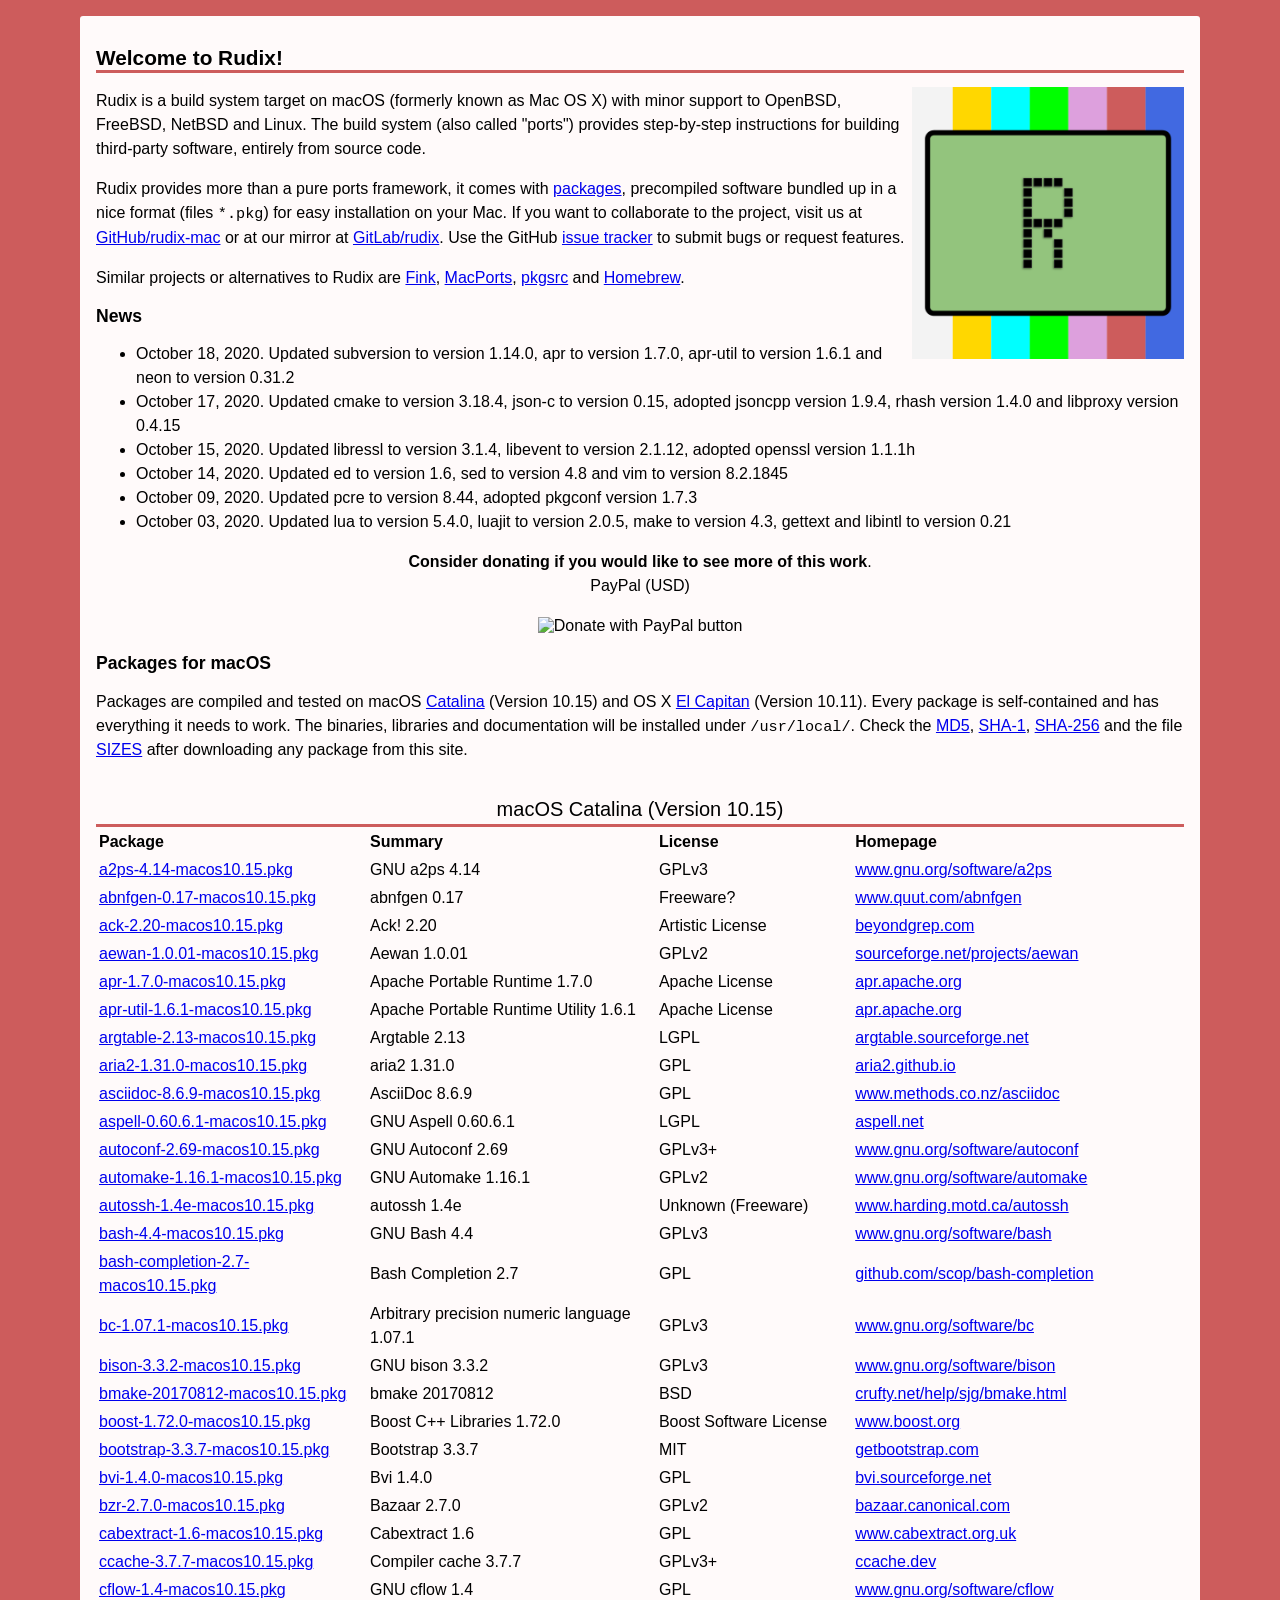
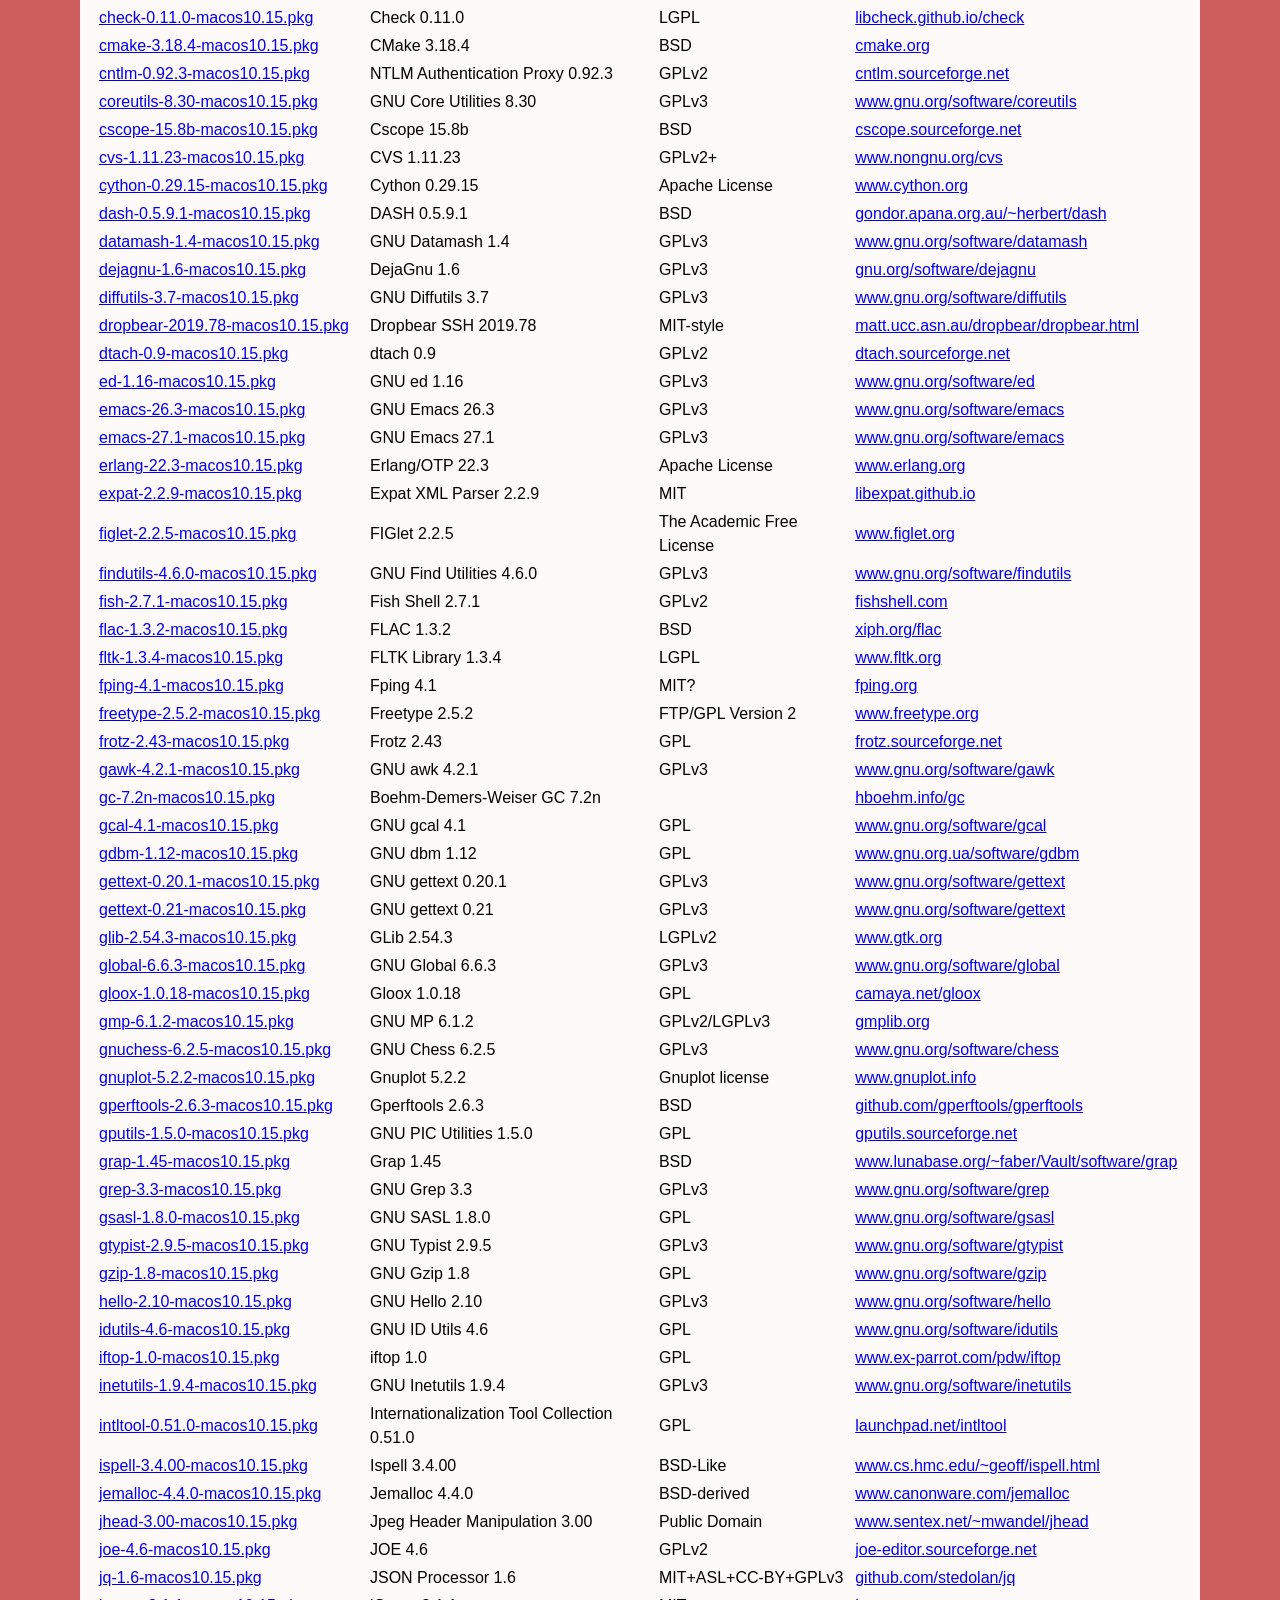
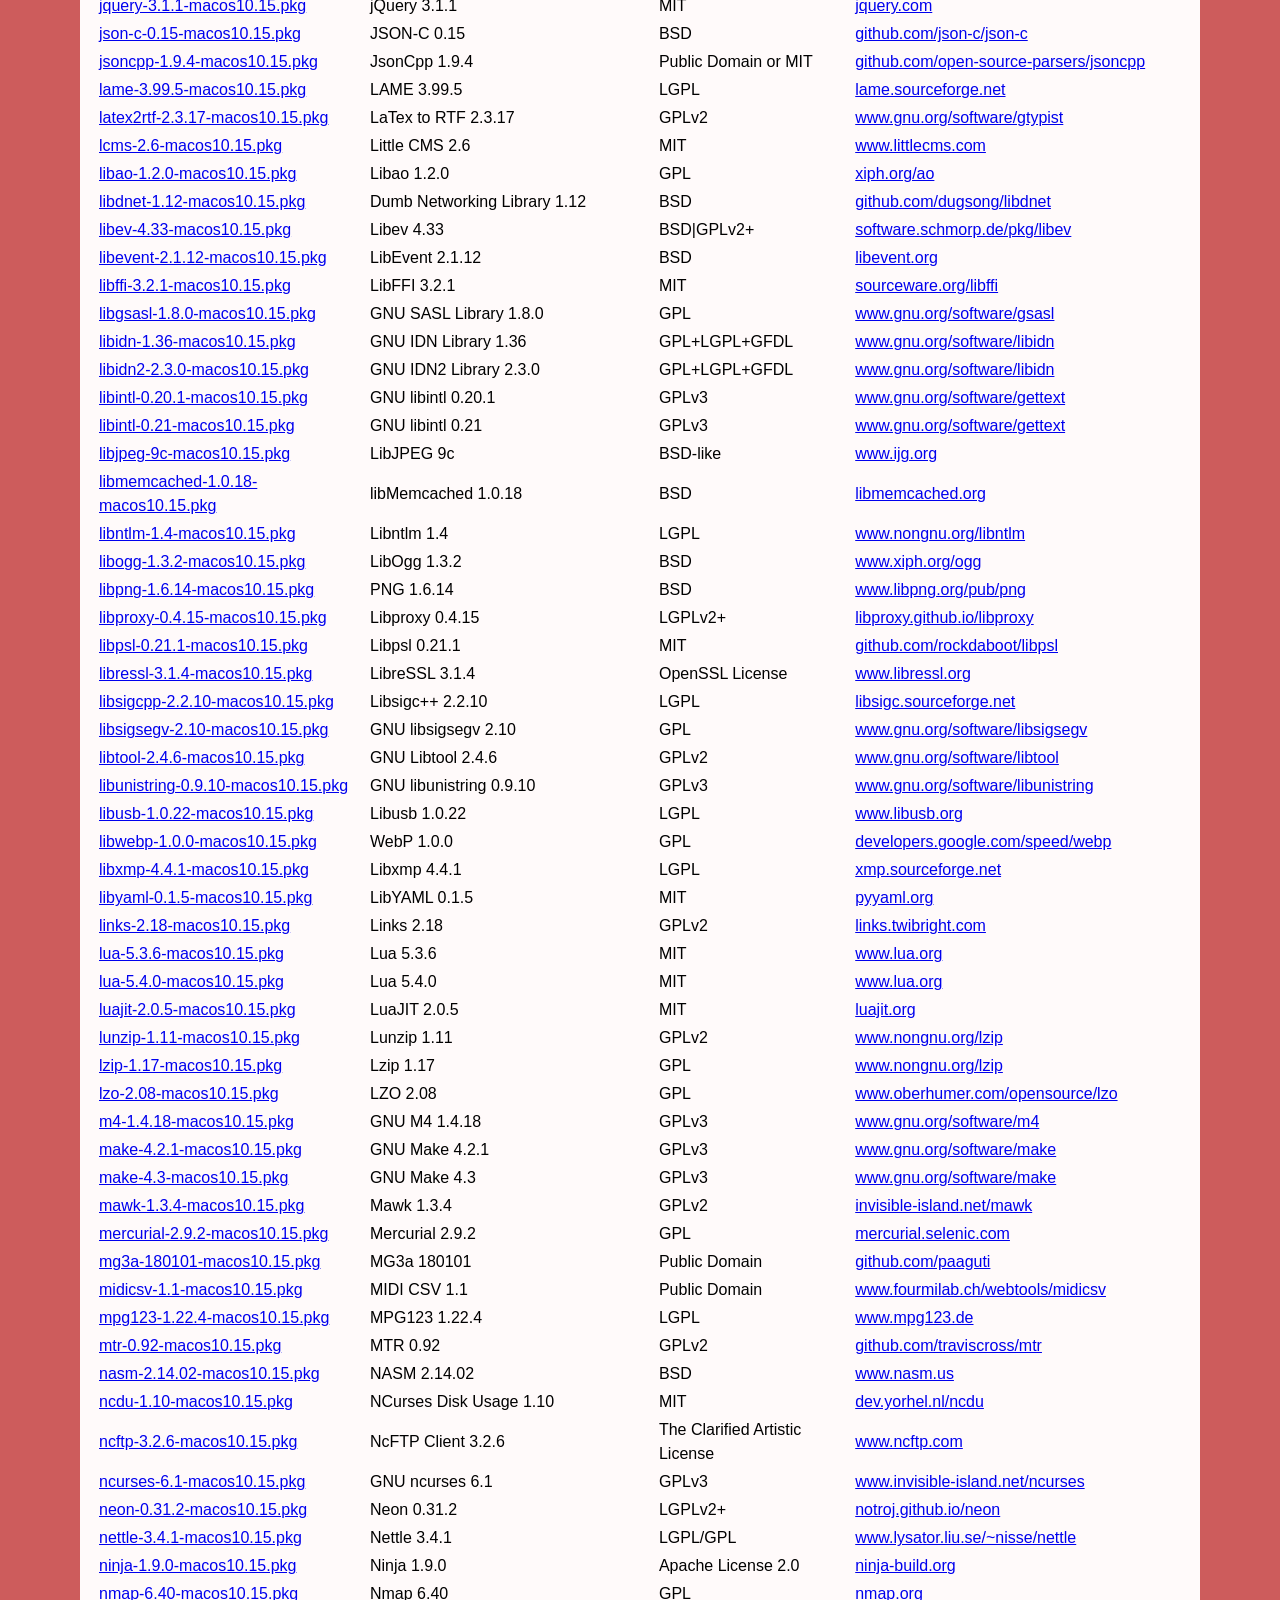
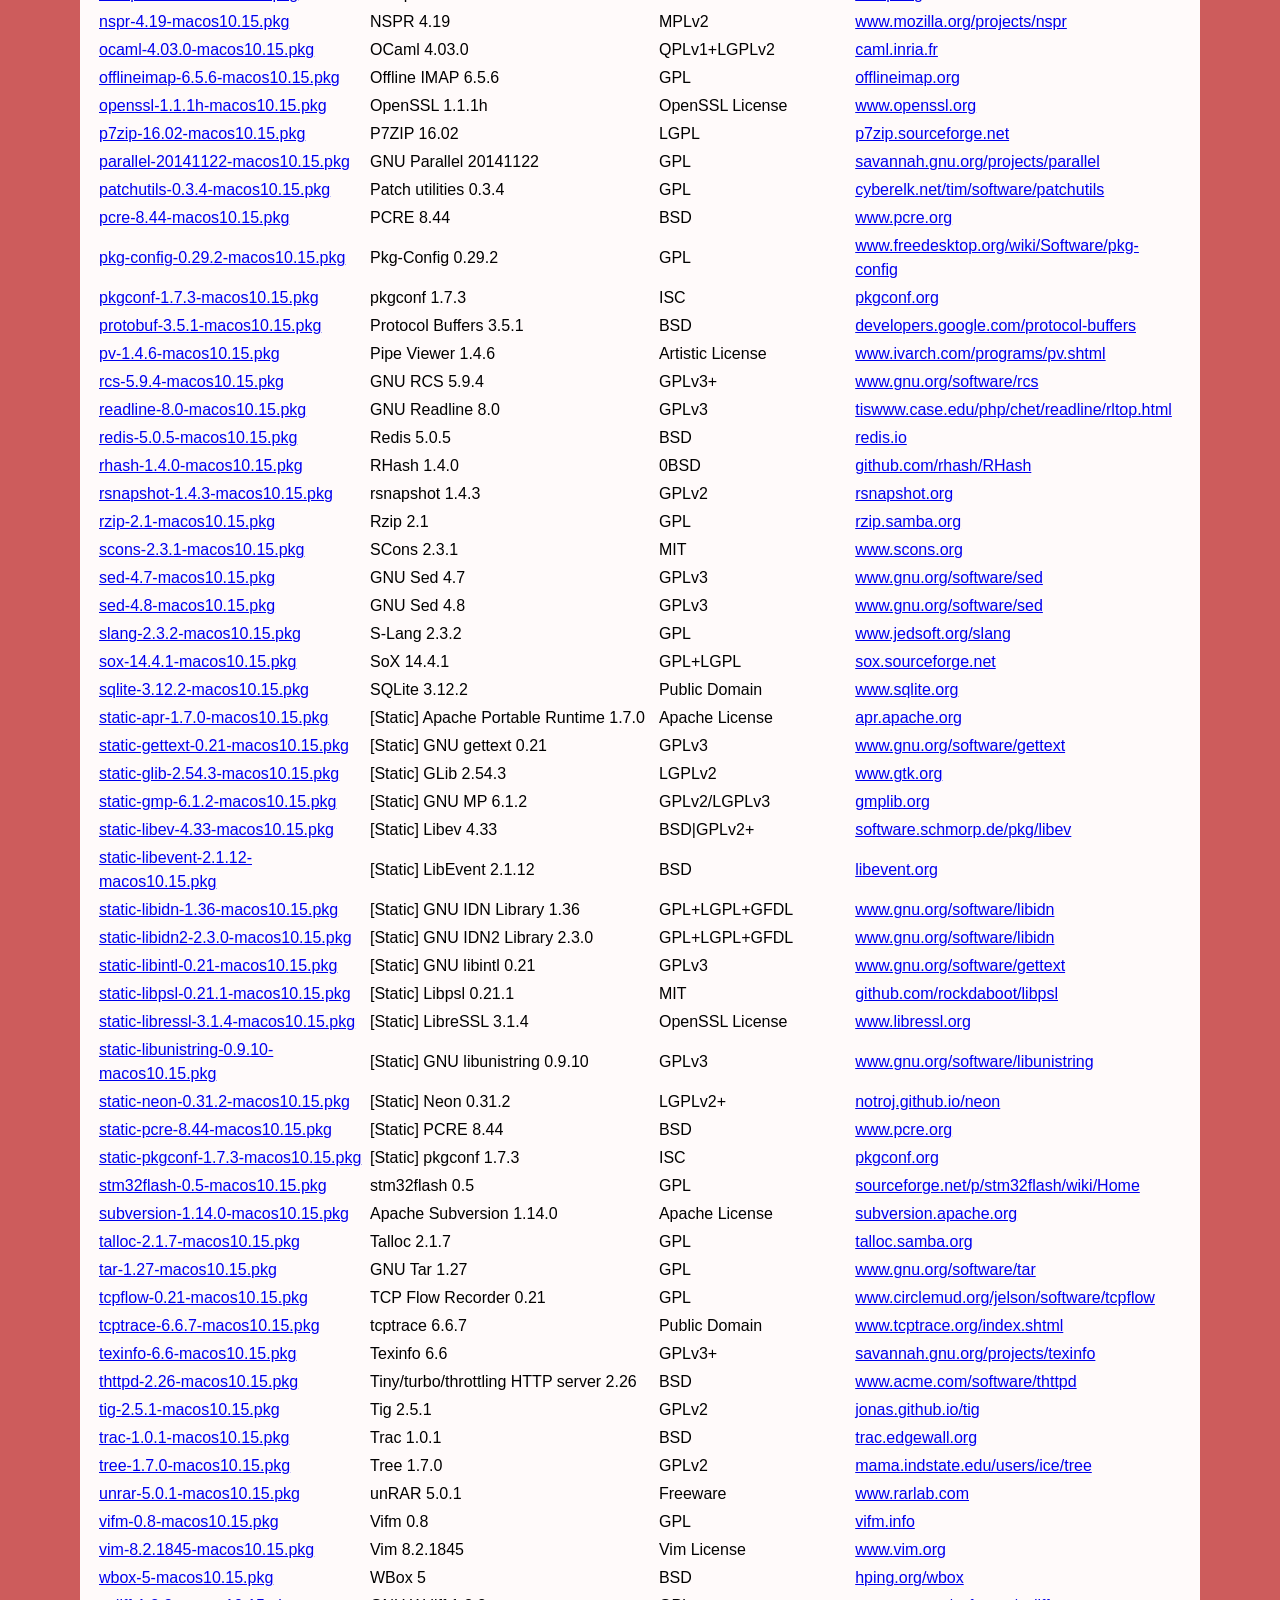
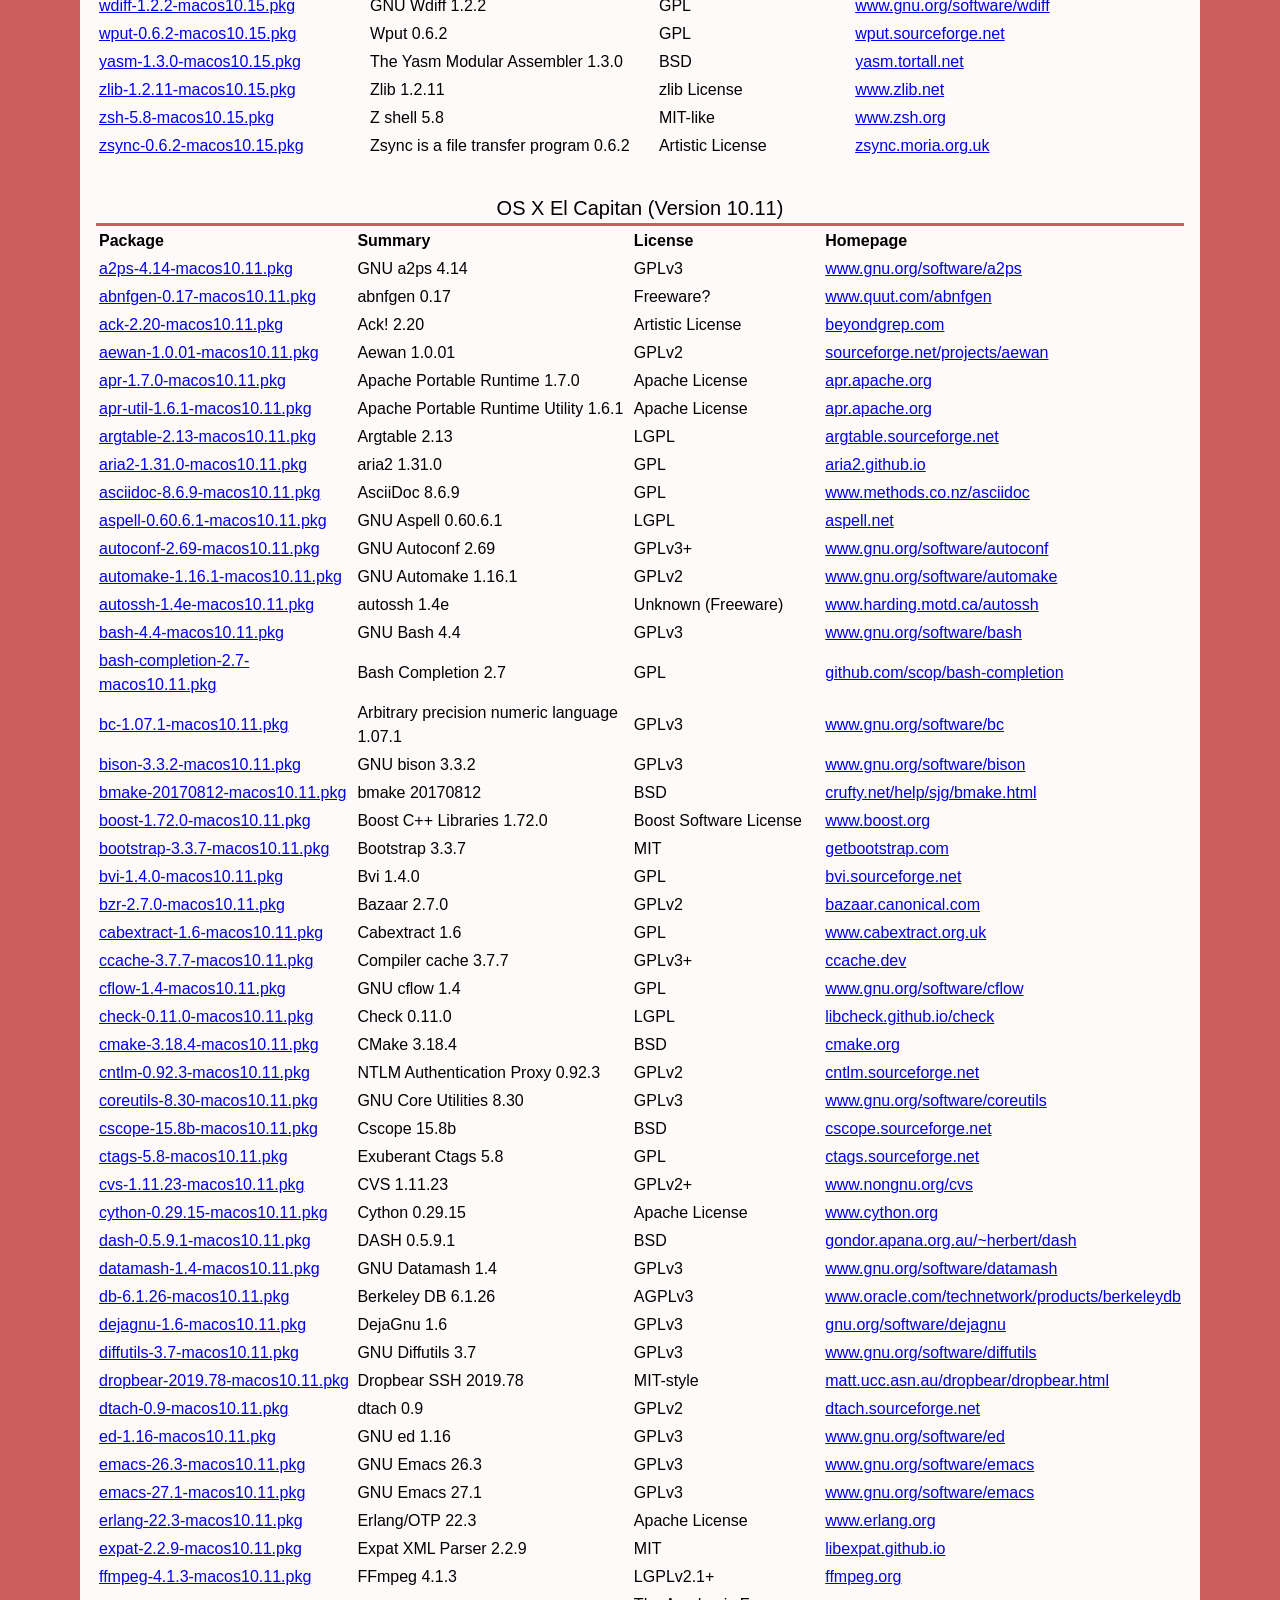
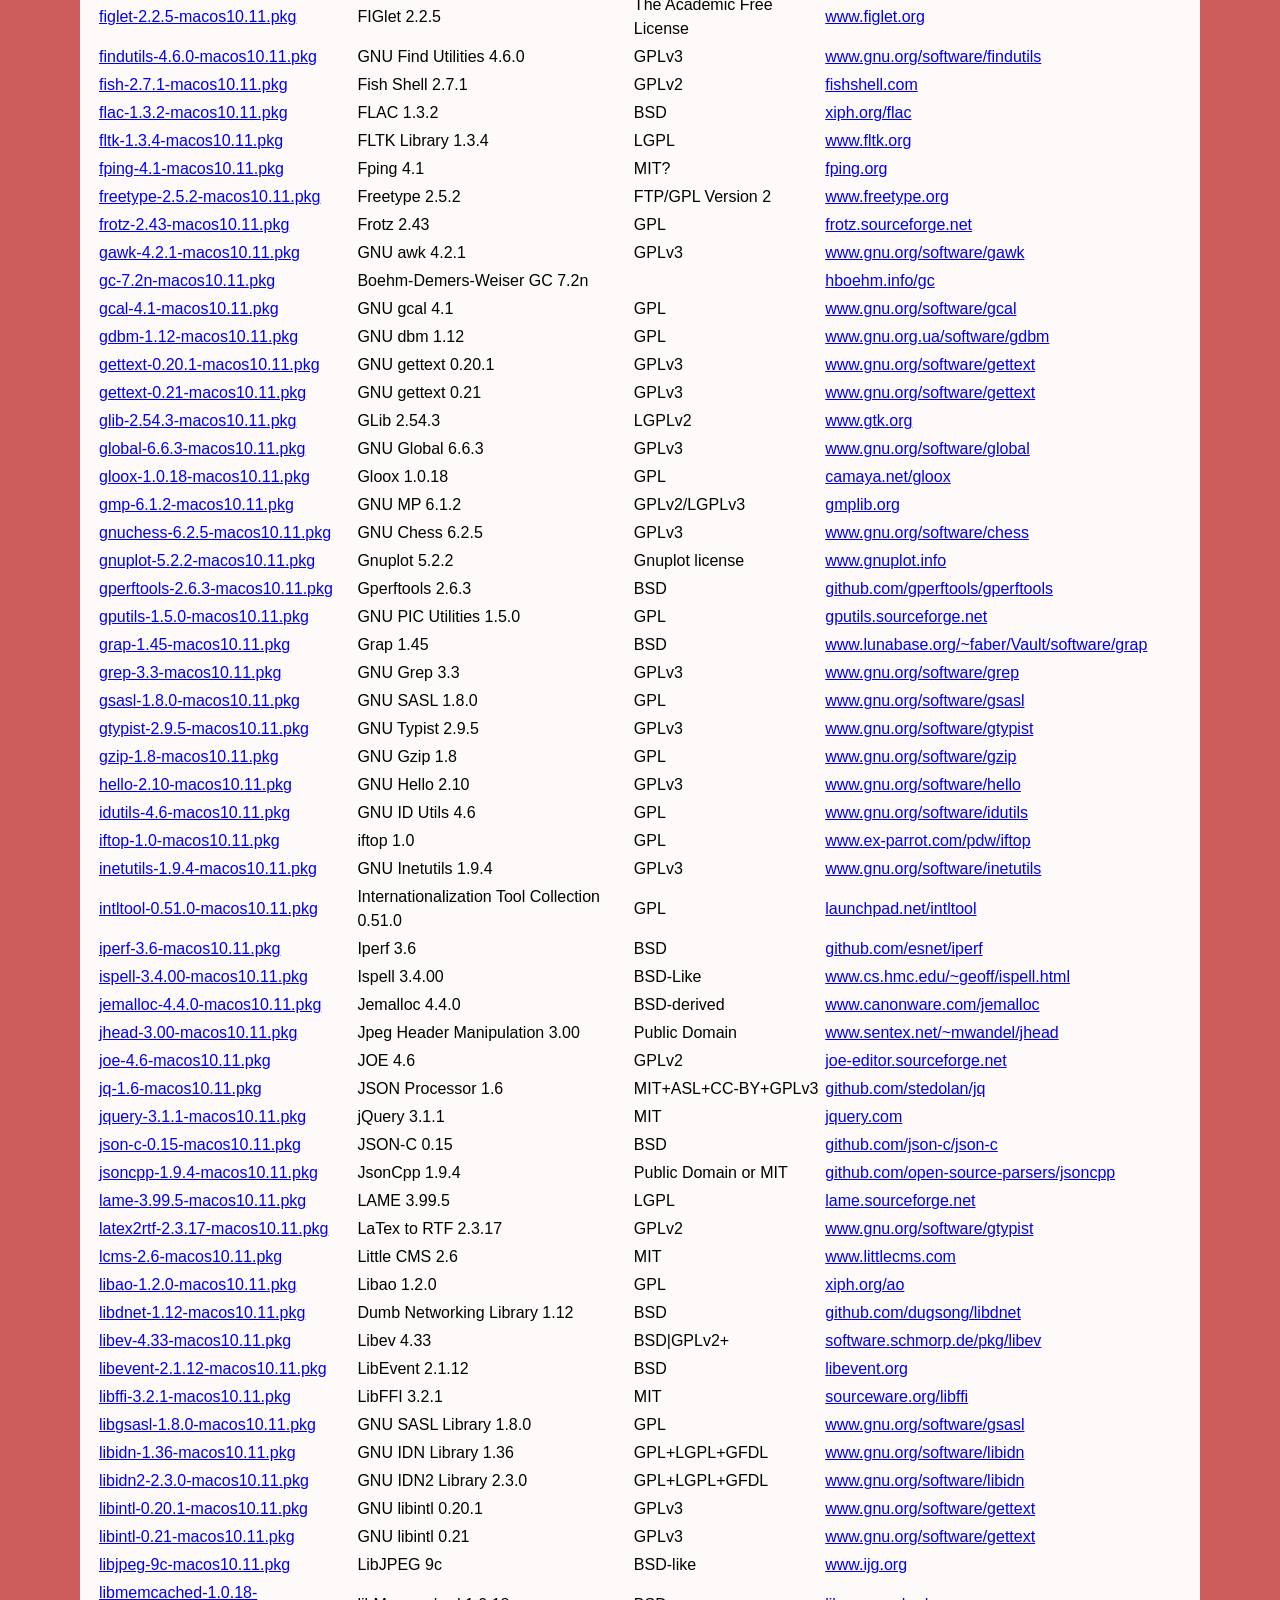
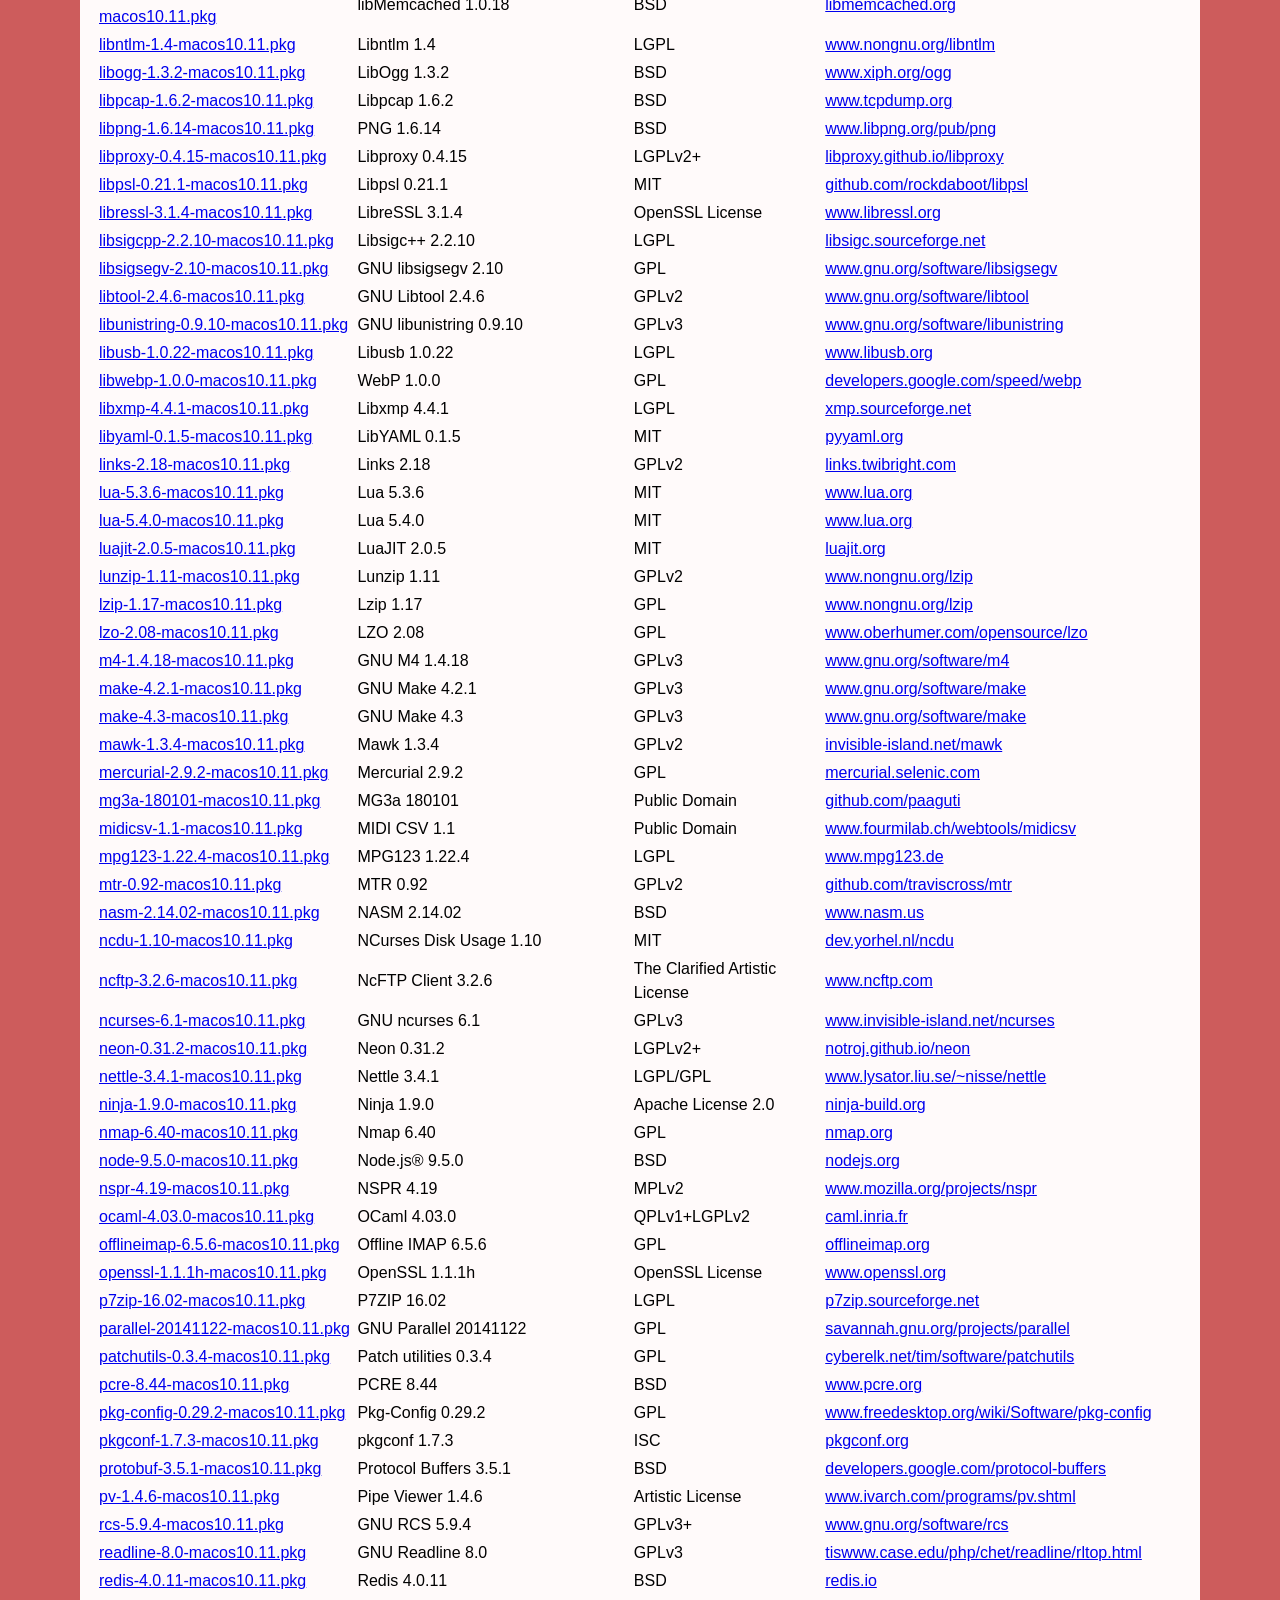
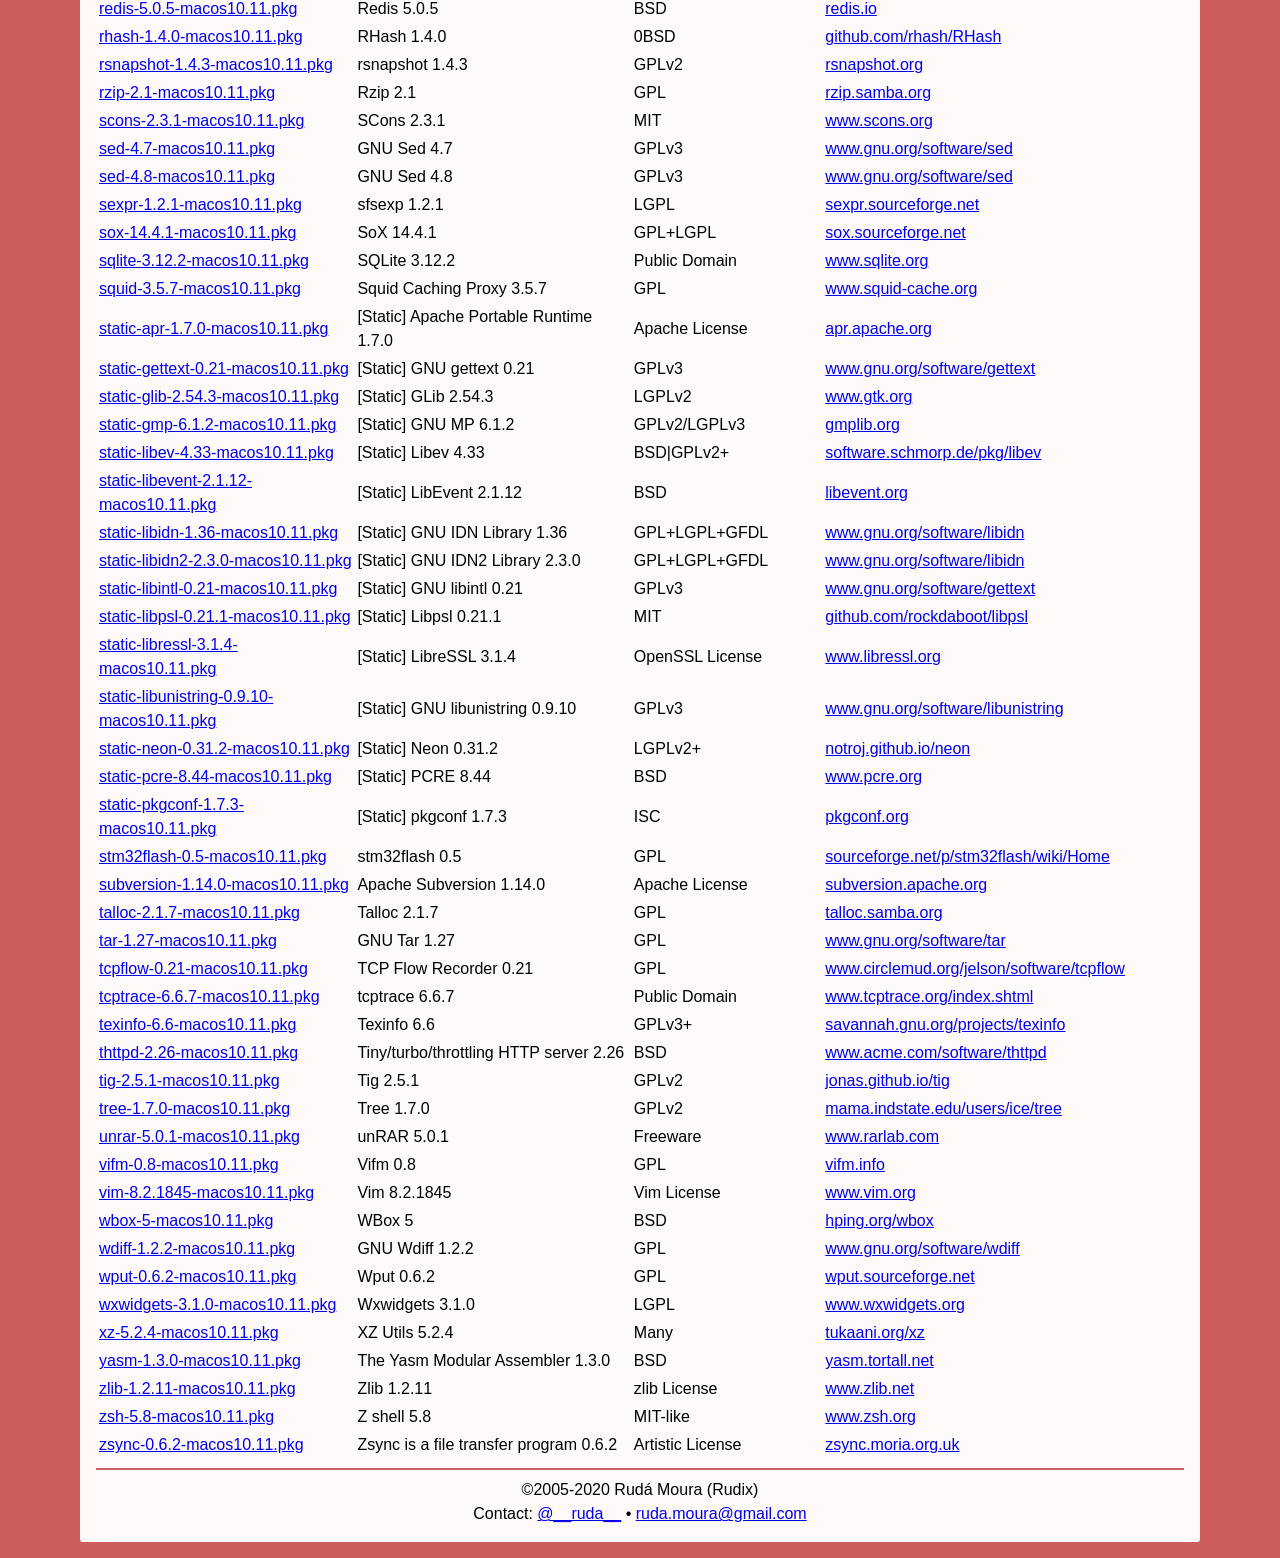
==== commit 17853c2d: "libidn2, libpsl, static-libunistring" ====
--- a/index.html
+++ b/index.html
@@ -617,6 +617,12 @@
   <td id='optionalA'><a href="https://www.gnu.org/software/libidn">www.gnu.org/software/libidn</a></td>
 </tr>
 <tr>
+  <td><a href="https://raw.githubusercontent.com/rudix-mac/packages/master/libidn2-2.3.0-macos10.15.pkg">libidn2-2.3.0-macos10.15.pkg</a></td>
+  <td>GNU IDN2 Library 2.3.0</td>
+  <td id='optionalB'>GPL+LGPL+GFDL</td>
+  <td id='optionalA'><a href="https://www.gnu.org/software/libidn">www.gnu.org/software/libidn</a></td>
+</tr>
+<tr>
   <td><a href="https://raw.githubusercontent.com/rudix-mac/packages/master/libintl-0.20.1-macos10.15.pkg">libintl-0.20.1-macos10.15.pkg</a></td>
   <td>GNU libintl 0.20.1</td>
   <td id='optionalB'>GPLv3</td>
@@ -665,6 +671,12 @@
   <td id='optionalA'><a href="https://libproxy.github.io/libproxy">libproxy.github.io/libproxy</a></td>
 </tr>
 <tr>
+  <td><a href="https://raw.githubusercontent.com/rudix-mac/packages/master/libpsl-0.21.1-macos10.15.pkg">libpsl-0.21.1-macos10.15.pkg</a></td>
+  <td>Libpsl 0.21.1</td>
+  <td id='optionalB'>MIT</td>
+  <td id='optionalA'><a href="https://github.com/rockdaboot/libpsl">github.com/rockdaboot/libpsl</a></td>
+</tr>
+<tr>
   <td><a href="https://raw.githubusercontent.com/rudix-mac/packages/master/libressl-3.1.4-macos10.15.pkg">libressl-3.1.4-macos10.15.pkg</a></td>
   <td>LibreSSL 3.1.4</td>
   <td id='optionalB'>OpenSSL License</td>
@@ -1049,10 +1061,22 @@
   <td id='optionalA'><a href="https://www.gnu.org/software/libidn">www.gnu.org/software/libidn</a></td>
 </tr>
 <tr>
+  <td><a href="https://raw.githubusercontent.com/rudix-mac/packages/master/static-libidn2-2.3.0-macos10.15.pkg">static-libidn2-2.3.0-macos10.15.pkg</a></td>
+  <td>[Static] GNU IDN2 Library 2.3.0</td>
+  <td id='optionalB'>GPL+LGPL+GFDL</td>
+  <td id='optionalA'><a href="https://www.gnu.org/software/libidn">www.gnu.org/software/libidn</a></td>
+</tr>
+<tr>
   <td><a href="https://raw.githubusercontent.com/rudix-mac/packages/master/static-libintl-0.21-macos10.15.pkg">static-libintl-0.21-macos10.15.pkg</a></td>
   <td>[Static] GNU libintl 0.21</td>
   <td id='optionalB'>GPLv3</td>
   <td id='optionalA'><a href="https://www.gnu.org/software/gettext">www.gnu.org/software/gettext</a></td>
+</tr>
+<tr>
+  <td><a href="https://raw.githubusercontent.com/rudix-mac/packages/master/static-libpsl-0.21.1-macos10.15.pkg">static-libpsl-0.21.1-macos10.15.pkg</a></td>
+  <td>[Static] Libpsl 0.21.1</td>
+  <td id='optionalB'>MIT</td>
+  <td id='optionalA'><a href="https://github.com/rockdaboot/libpsl">github.com/rockdaboot/libpsl</a></td>
 </tr>
 <tr>
   <td><a href="https://raw.githubusercontent.com/rudix-mac/packages/master/static-libressl-3.1.4-macos10.15.pkg">static-libressl-3.1.4-macos10.15.pkg</a></td>
@@ -1061,6 +1085,12 @@
   <td id='optionalA'><a href="https://www.libressl.org">www.libressl.org</a></td>
 </tr>
 <tr>
+  <td><a href="https://raw.githubusercontent.com/rudix-mac/packages/master/static-libunistring-0.9.10-macos10.15.pkg">static-libunistring-0.9.10-macos10.15.pkg</a></td>
+  <td>[Static] GNU libunistring 0.9.10</td>
+  <td id='optionalB'>GPLv3</td>
+  <td id='optionalA'><a href="https://www.gnu.org/software/libunistring">www.gnu.org/software/libunistring</a></td>
+</tr>
+<tr>
   <td><a href="https://raw.githubusercontent.com/rudix-mac/packages/master/static-neon-0.31.2-macos10.15.pkg">static-neon-0.31.2-macos10.15.pkg</a></td>
   <td>[Static] Neon 0.31.2</td>
   <td id='optionalB'>LGPLv2+</td>
@@ -1796,6 +1826,12 @@
   <td id='optionalA'><a href="https://www.gnu.org/software/libidn">www.gnu.org/software/libidn</a></td>
 </tr>
 <tr>
+  <td><a href="https://raw.githubusercontent.com/rudix-mac/packages/master/libidn2-2.3.0-macos10.11.pkg">libidn2-2.3.0-macos10.11.pkg</a></td>
+  <td>GNU IDN2 Library 2.3.0</td>
+  <td id='optionalB'>GPL+LGPL+GFDL</td>
+  <td id='optionalA'><a href="https://www.gnu.org/software/libidn">www.gnu.org/software/libidn</a></td>
+</tr>
+<tr>
   <td><a href="https://raw.githubusercontent.com/rudix-mac/packages/master/libintl-0.20.1-macos10.11.pkg">libintl-0.20.1-macos10.11.pkg</a></td>
   <td>GNU libintl 0.20.1</td>
   <td id='optionalB'>GPLv3</td>
@@ -1850,6 +1886,12 @@
   <td id='optionalA'><a href="https://libproxy.github.io/libproxy">libproxy.github.io/libproxy</a></td>
 </tr>
 <tr>
+  <td><a href="https://raw.githubusercontent.com/rudix-mac/packages/master/libpsl-0.21.1-macos10.11.pkg">libpsl-0.21.1-macos10.11.pkg</a></td>
+  <td>Libpsl 0.21.1</td>
+  <td id='optionalB'>MIT</td>
+  <td id='optionalA'><a href="https://github.com/rockdaboot/libpsl">github.com/rockdaboot/libpsl</a></td>
+</tr>
+<tr>
   <td><a href="https://raw.githubusercontent.com/rudix-mac/packages/master/libressl-3.1.4-macos10.11.pkg">libressl-3.1.4-macos10.11.pkg</a></td>
   <td>LibreSSL 3.1.4</td>
   <td id='optionalB'>OpenSSL License</td>
@@ -2252,16 +2294,34 @@
   <td id='optionalA'><a href="https://www.gnu.org/software/libidn">www.gnu.org/software/libidn</a></td>
 </tr>
 <tr>
+  <td><a href="https://raw.githubusercontent.com/rudix-mac/packages/master/static-libidn2-2.3.0-macos10.11.pkg">static-libidn2-2.3.0-macos10.11.pkg</a></td>
+  <td>[Static] GNU IDN2 Library 2.3.0</td>
+  <td id='optionalB'>GPL+LGPL+GFDL</td>
+  <td id='optionalA'><a href="https://www.gnu.org/software/libidn">www.gnu.org/software/libidn</a></td>
+</tr>
+<tr>
   <td><a href="https://raw.githubusercontent.com/rudix-mac/packages/master/static-libintl-0.21-macos10.11.pkg">static-libintl-0.21-macos10.11.pkg</a></td>
   <td>[Static] GNU libintl 0.21</td>
   <td id='optionalB'>GPLv3</td>
   <td id='optionalA'><a href="https://www.gnu.org/software/gettext">www.gnu.org/software/gettext</a></td>
+</tr>
+<tr>
+  <td><a href="https://raw.githubusercontent.com/rudix-mac/packages/master/static-libpsl-0.21.1-macos10.11.pkg">static-libpsl-0.21.1-macos10.11.pkg</a></td>
+  <td>[Static] Libpsl 0.21.1</td>
+  <td id='optionalB'>MIT</td>
+  <td id='optionalA'><a href="https://github.com/rockdaboot/libpsl">github.com/rockdaboot/libpsl</a></td>
 </tr>
 <tr>
   <td><a href="https://raw.githubusercontent.com/rudix-mac/packages/master/static-libressl-3.1.4-macos10.11.pkg">static-libressl-3.1.4-macos10.11.pkg</a></td>
   <td>[Static] LibreSSL 3.1.4</td>
   <td id='optionalB'>OpenSSL License</td>
   <td id='optionalA'><a href="https://www.libressl.org">www.libressl.org</a></td>
+</tr>
+<tr>
+  <td><a href="https://raw.githubusercontent.com/rudix-mac/packages/master/static-libunistring-0.9.10-macos10.11.pkg">static-libunistring-0.9.10-macos10.11.pkg</a></td>
+  <td>[Static] GNU libunistring 0.9.10</td>
+  <td id='optionalB'>GPLv3</td>
+  <td id='optionalA'><a href="https://www.gnu.org/software/libunistring">www.gnu.org/software/libunistring</a></td>
 </tr>
 <tr>
   <td><a href="https://raw.githubusercontent.com/rudix-mac/packages/master/static-neon-0.31.2-macos10.11.pkg">static-neon-0.31.2-macos10.11.pkg</a></td>
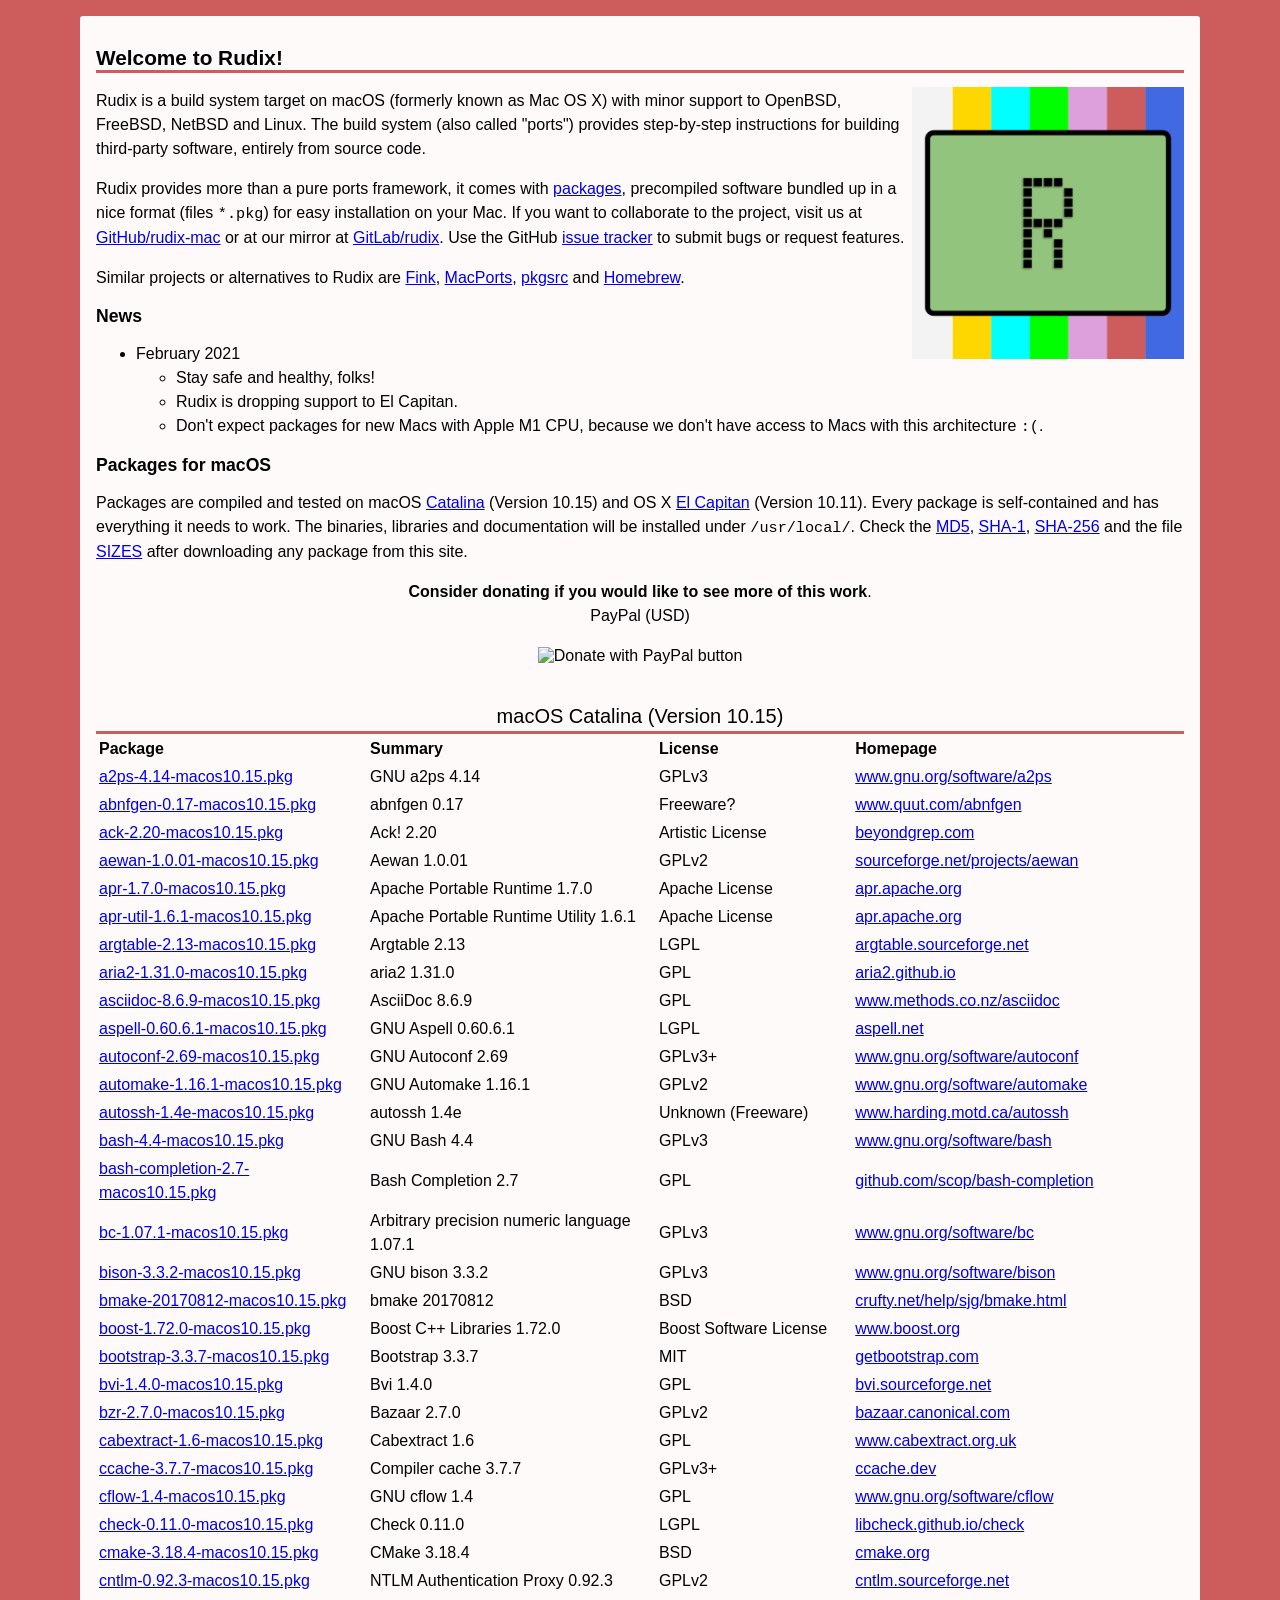
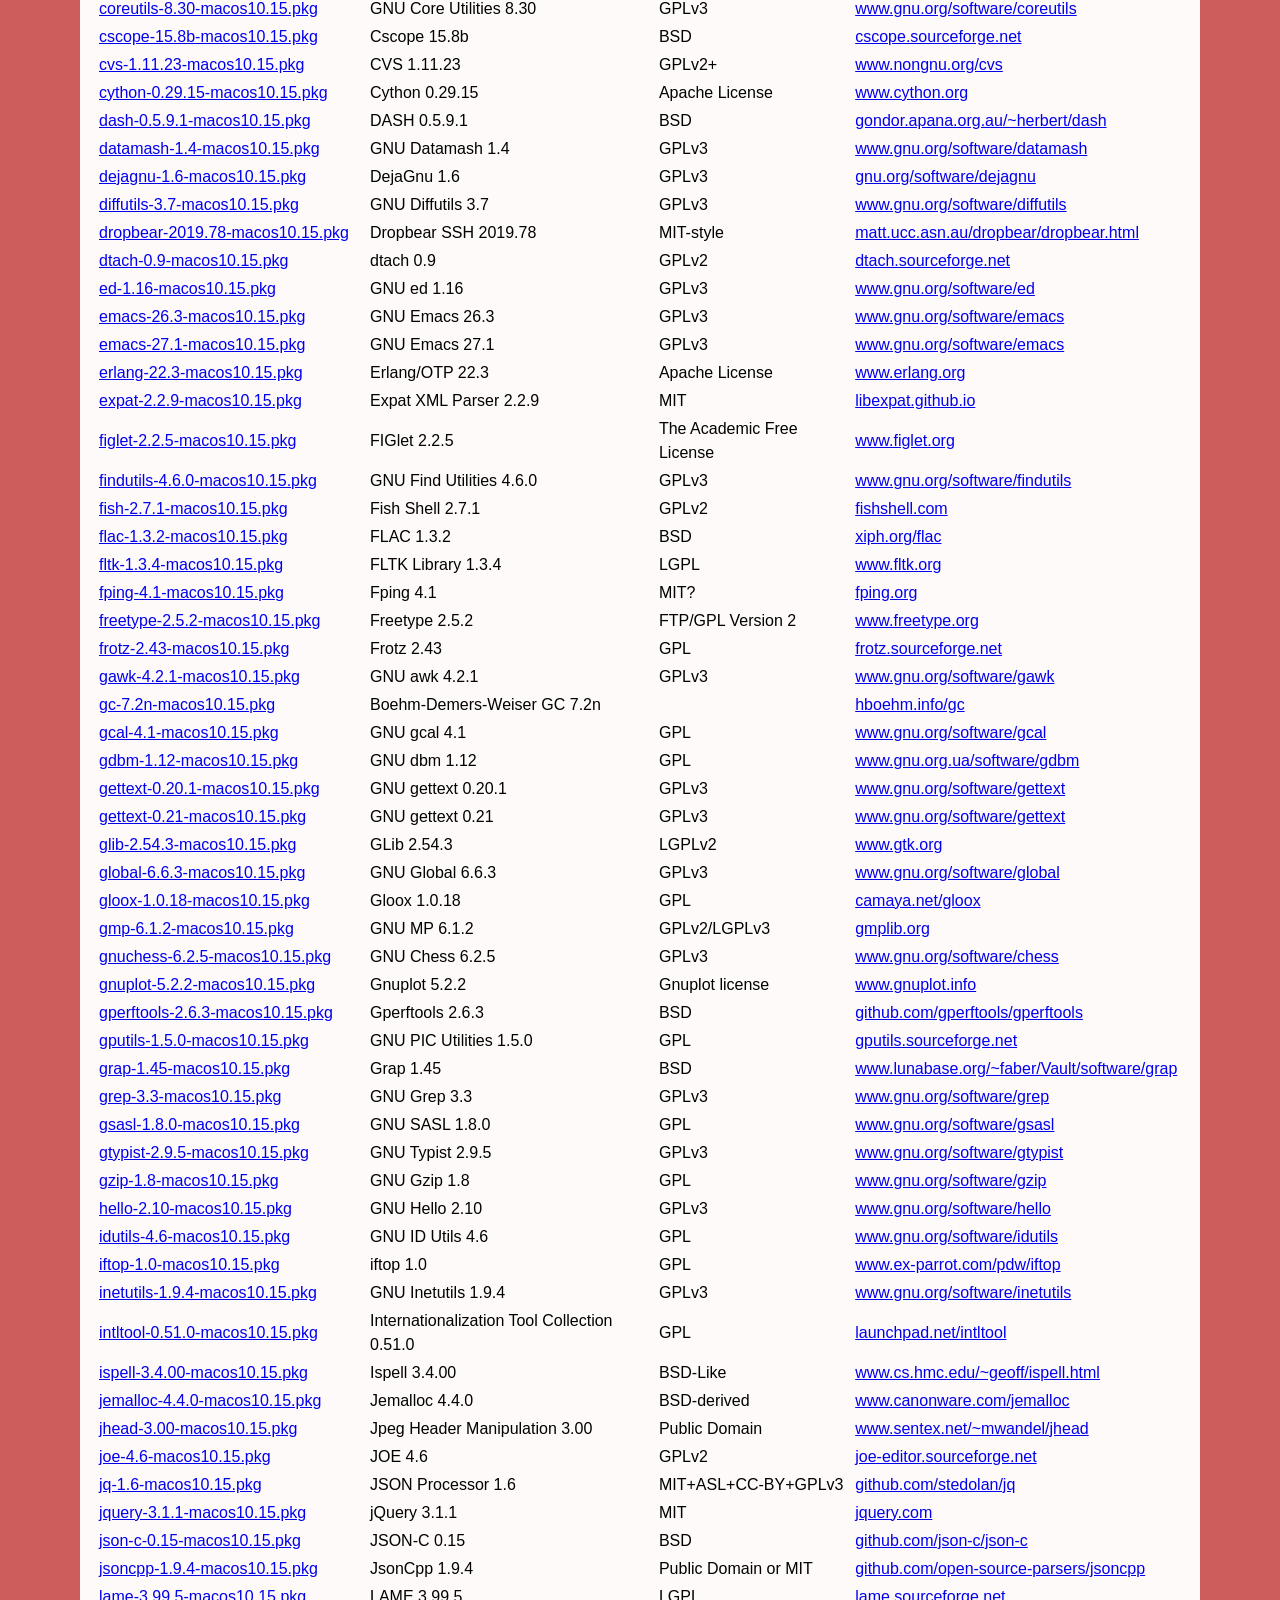
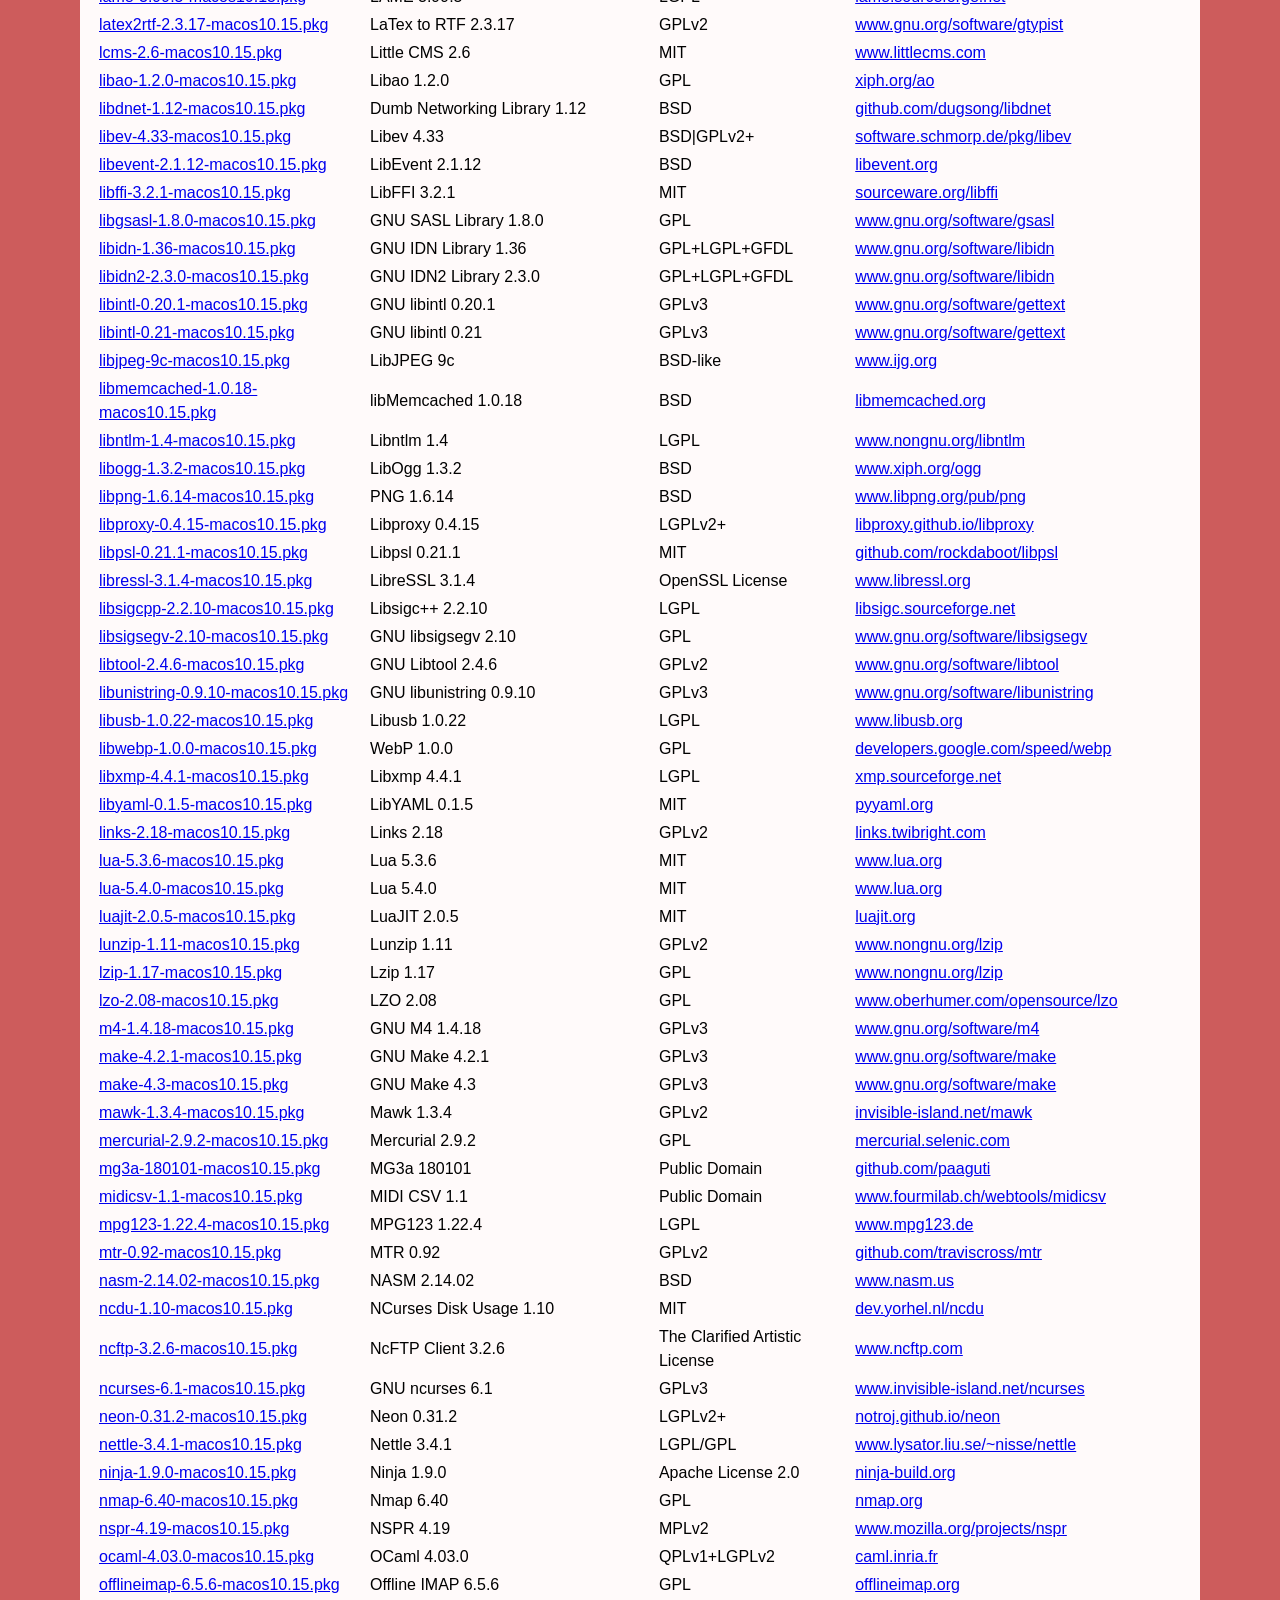
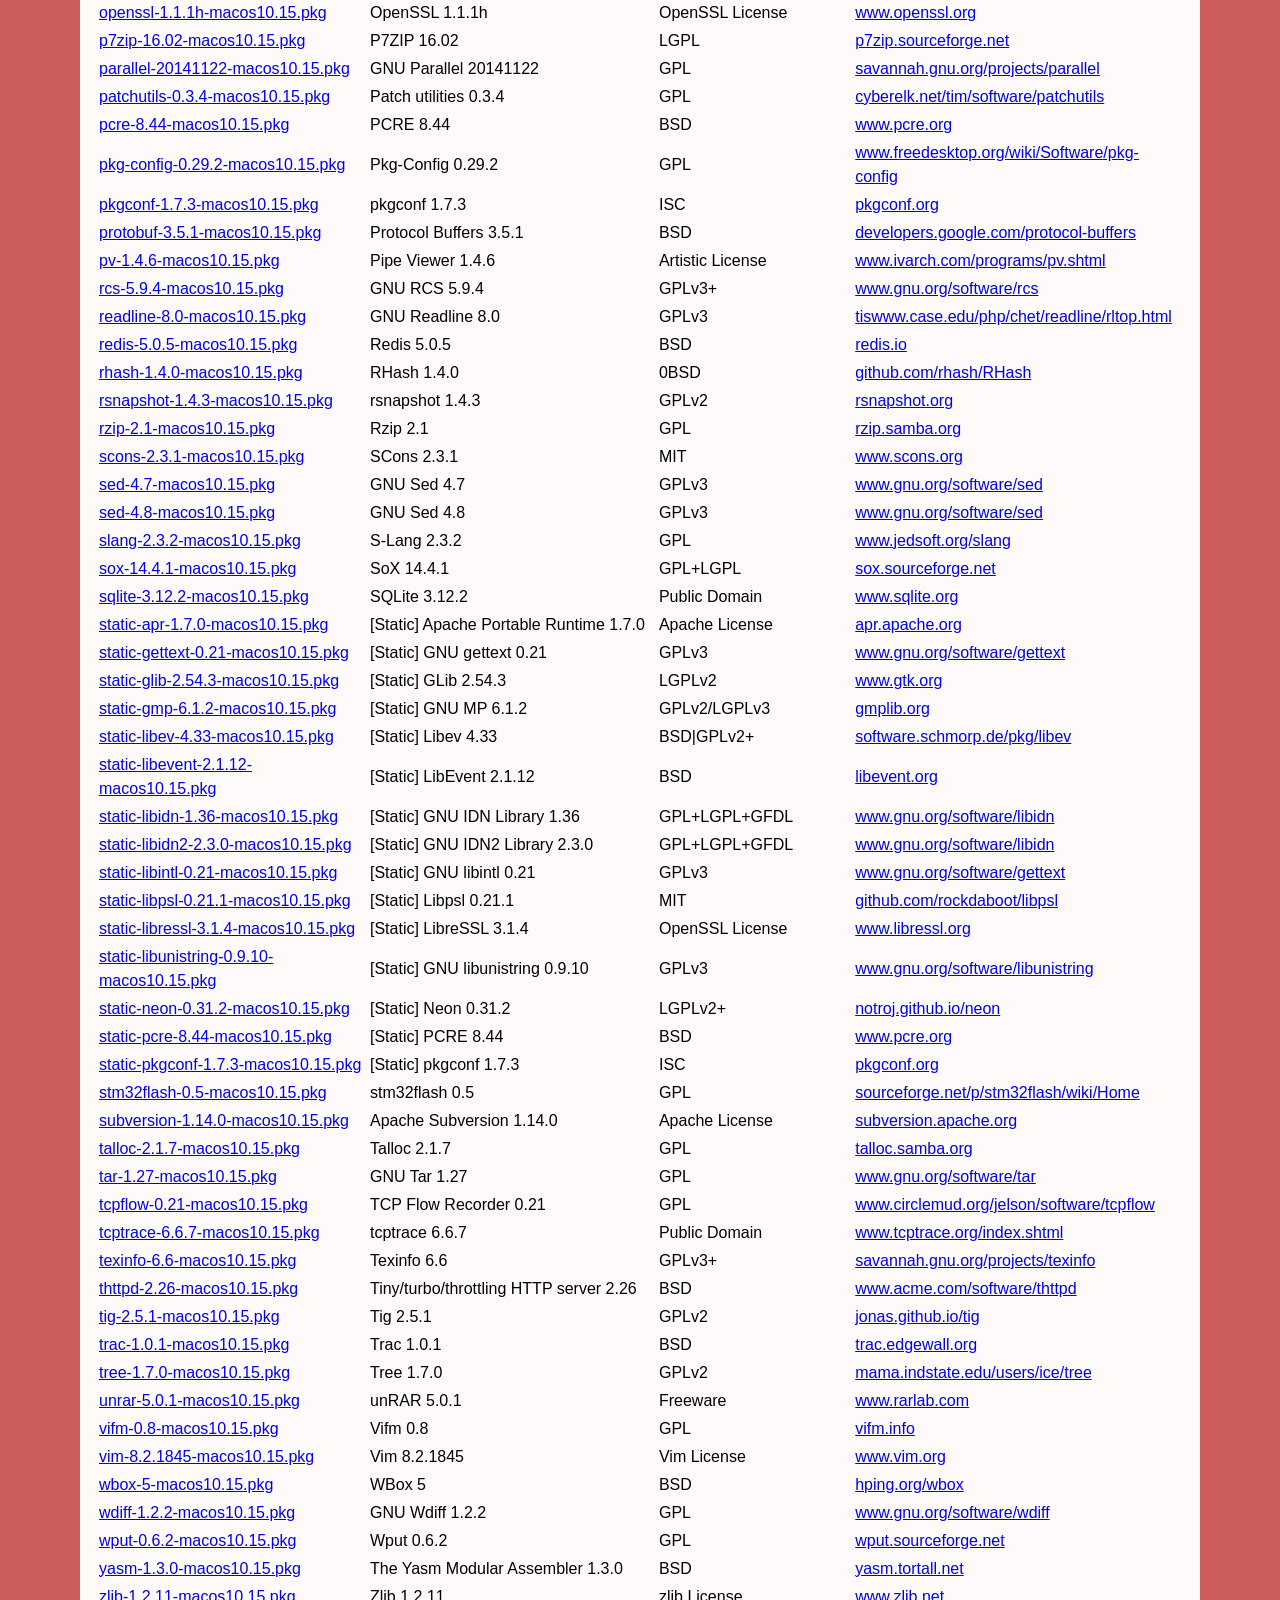
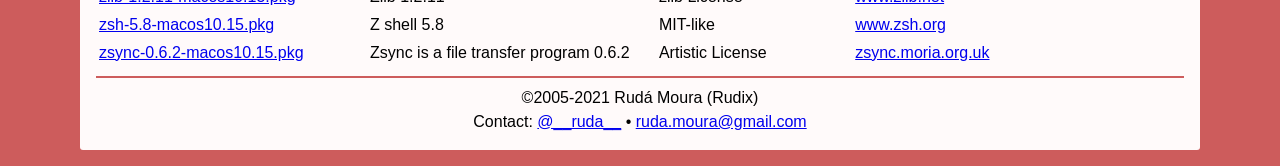
==== commit 6f4329f6: "Update site to 2021" ====
--- a/index.html
+++ b/index.html
@@ -17,22 +17,30 @@
   <p>Rudix is a build system target on macOS (formerly known as Mac OS X) with minor support to OpenBSD, FreeBSD, NetBSD and Linux. The build system (also called "ports") provides step-by-step instructions for building third-party software, entirely from source code.</p>
 
   <p>Rudix provides more than a pure ports framework, it comes with <a href="#packages">packages</a>, precompiled software bundled up in a nice format (files <code>*.pkg</code>) for easy installation on your Mac.  If you want to collaborate to the project, visit us at <a href="https://github.com/rudix-mac/">GitHub/rudix-mac</a> or at our mirror at <a href="https://gitlab.com/rudix/">GitLab/rudix</a>. Use the GitHub <a href="https://github.com/rudix-mac/rudix/issues">issue tracker</a> to submit bugs or request features.</p>
-  
+
+
   <p>Similar projects or alternatives to Rudix are
     <a href="https://finkproject.org">Fink</a>,
     <a href="https://www.macports.org">MacPorts</a>,
     <a href="https://www.pkgsrc.org">pkgsrc</a> and
     <a href="https://brew.sh">Homebrew</a>.</p>
 
-  <h2 id="news">News</h2>
+  <h2>News</h2>
   <ul>
-    <li>October 18, 2020. Updated subversion to version 1.14.0, apr to version 1.7.0, apr-util to version 1.6.1 and neon to version 0.31.2</li>
-    <li>October 17, 2020. Updated cmake to version 3.18.4, json-c to version 0.15, adopted jsoncpp version 1.9.4, rhash version 1.4.0 and libproxy version 0.4.15</li>
-    <li>October 15, 2020. Updated libressl to version 3.1.4, libevent to version 2.1.12, adopted openssl version 1.1.1h</li>
-    <li>October 14, 2020. Updated ed to version 1.6, sed to version 4.8 and vim to version 8.2.1845</li>
-    <li>October 09, 2020. Updated pcre to version 8.44, adopted pkgconf version 1.7.3</li>
-    <li>October 03, 2020. Updated lua to version 5.4.0, luajit to version 2.0.5, make to version 4.3, gettext and libintl to version 0.21</li>
+    <li>February 2021</li>
+    <ul>
+      <li>Stay safe and healthy, folks!</li>
+      <li>Rudix is dropping support to El Capitan.</li>
+      <li>Don't expect packages for new Macs with Apple M1 CPU, because we don't have access to Macs with this architecture <code>:(</code>.</li>
+    </ul>
   </ul>
+
+  <h2 id="packages">Packages for macOS</h2>
+  <p>Packages are compiled and tested on macOS <a href="#macos10.15">Catalina</a> (Version 10.15) and OS X <a href="https://github.com/rudix-mac/rudix/wiki/El-Capitan">El Capitan</a> (Version 10.11). Every package is self-contained and has everything it needs to work. The binaries, libraries and documentation will be installed under <code>/usr/local/</code>. Check the
+    <a href="https://raw.githubusercontent.com/rudix-mac/packages/master/MD5.txt">MD5</a>,
+    <a href="https://raw.githubusercontent.com/rudix-mac/packages/master/SHA1.txt">SHA-1</a>,
+    <a href="https://raw.githubusercontent.com/rudix-mac/packages/master/SHA256.txt">SHA-256</a> and the file
+    <a href="https://raw.githubusercontent.com/rudix-mac/packages/master/SIZES.txt">SIZES</a> after downloading any package from this site.</p>
 
   <center>
     <p id="donate"><strong>Consider donating if you would like to see more of this work</strong>.<br>PayPal (USD)</p>
@@ -44,12 +52,6 @@
     </form>
   </center>
 
-  <h2 id="packages">Packages for macOS</h2>
-  <p>Packages are compiled and tested on macOS <a href="#macos10.15">Catalina</a> (Version 10.15) and OS X <a href="#macos10.11">El Capitan</a> (Version 10.11). Every package is self-contained and has everything it needs to work. The binaries, libraries and documentation will be installed under <code>/usr/local/</code>. Check the
-    <a href="https://raw.githubusercontent.com/rudix-mac/packages/master/MD5.txt">MD5</a>,
-    <a href="https://raw.githubusercontent.com/rudix-mac/packages/master/SHA1.txt">SHA-1</a>,
-    <a href="https://raw.githubusercontent.com/rudix-mac/packages/master/SHA256.txt">SHA-256</a> and the file
-    <a href="https://raw.githubusercontent.com/rudix-mac/packages/master/SIZES.txt">SIZES</a> after downloading any package from this site.</p>
 <table id='macos10.15'>
 <caption>macOS Catalina (Version 10.15)</caption>
 <tr>
@@ -1235,1249 +1237,10 @@
   <td id='optionalA'><a href="http://zsync.moria.org.uk">zsync.moria.org.uk</a></td>
 </tr>
 </table>
-<table id='macos10.11'>
-<caption>OS X El Capitan (Version 10.11)</caption>
-<tr>
-  <th>Package</th>
-  <th>Summary</th>
-  <th id='optionalB'>License</th>
-  <th id='optionalA'>Homepage</th>
-</tr>
-<tr>
-  <td><a href="https://raw.githubusercontent.com/rudix-mac/packages/master/a2ps-4.14-macos10.11.pkg">a2ps-4.14-macos10.11.pkg</a></td>
-  <td>GNU a2ps 4.14</td>
-  <td id='optionalB'>GPLv3</td>
-  <td id='optionalA'><a href="http://www.gnu.org/software/a2ps">www.gnu.org/software/a2ps</a></td>
-</tr>
-<tr>
-  <td><a href="https://raw.githubusercontent.com/rudix-mac/packages/master/abnfgen-0.17-macos10.11.pkg">abnfgen-0.17-macos10.11.pkg</a></td>
-  <td>abnfgen 0.17</td>
-  <td id='optionalB'>Freeware?</td>
-  <td id='optionalA'><a href="http://www.quut.com/abnfgen">www.quut.com/abnfgen</a></td>
-</tr>
-<tr>
-  <td><a href="https://raw.githubusercontent.com/rudix-mac/packages/master/ack-2.20-macos10.11.pkg">ack-2.20-macos10.11.pkg</a></td>
-  <td>Ack! 2.20</td>
-  <td id='optionalB'>Artistic License</td>
-  <td id='optionalA'><a href="http://beyondgrep.com">beyondgrep.com</a></td>
-</tr>
-<tr>
-  <td><a href="https://raw.githubusercontent.com/rudix-mac/packages/master/aewan-1.0.01-macos10.11.pkg">aewan-1.0.01-macos10.11.pkg</a></td>
-  <td>Aewan 1.0.01</td>
-  <td id='optionalB'>GPLv2</td>
-  <td id='optionalA'><a href="https://sourceforge.net/projects/aewan">sourceforge.net/projects/aewan</a></td>
-</tr>
-<tr>
-  <td><a href="https://raw.githubusercontent.com/rudix-mac/packages/master/apr-1.7.0-macos10.11.pkg">apr-1.7.0-macos10.11.pkg</a></td>
-  <td>Apache Portable Runtime 1.7.0</td>
-  <td id='optionalB'>Apache License</td>
-  <td id='optionalA'><a href="https://apr.apache.org">apr.apache.org</a></td>
-</tr>
-<tr>
-  <td><a href="https://raw.githubusercontent.com/rudix-mac/packages/master/apr-util-1.6.1-macos10.11.pkg">apr-util-1.6.1-macos10.11.pkg</a></td>
-  <td>Apache Portable Runtime Utility 1.6.1</td>
-  <td id='optionalB'>Apache License</td>
-  <td id='optionalA'><a href="https://apr.apache.org">apr.apache.org</a></td>
-</tr>
-<tr>
-  <td><a href="https://raw.githubusercontent.com/rudix-mac/packages/master/argtable-2.13-macos10.11.pkg">argtable-2.13-macos10.11.pkg</a></td>
-  <td>Argtable 2.13</td>
-  <td id='optionalB'>LGPL</td>
-  <td id='optionalA'><a href="http://argtable.sourceforge.net">argtable.sourceforge.net</a></td>
-</tr>
-<tr>
-  <td><a href="https://raw.githubusercontent.com/rudix-mac/packages/master/aria2-1.31.0-macos10.11.pkg">aria2-1.31.0-macos10.11.pkg</a></td>
-  <td>aria2 1.31.0</td>
-  <td id='optionalB'>GPL</td>
-  <td id='optionalA'><a href="https://aria2.github.io">aria2.github.io</a></td>
-</tr>
-<tr>
-  <td><a href="https://raw.githubusercontent.com/rudix-mac/packages/master/asciidoc-8.6.9-macos10.11.pkg">asciidoc-8.6.9-macos10.11.pkg</a></td>
-  <td>AsciiDoc 8.6.9</td>
-  <td id='optionalB'>GPL</td>
-  <td id='optionalA'><a href="http://www.methods.co.nz/asciidoc">www.methods.co.nz/asciidoc</a></td>
-</tr>
-<tr>
-  <td><a href="https://raw.githubusercontent.com/rudix-mac/packages/master/aspell-0.60.6.1-macos10.11.pkg">aspell-0.60.6.1-macos10.11.pkg</a></td>
-  <td>GNU Aspell 0.60.6.1</td>
-  <td id='optionalB'>LGPL</td>
-  <td id='optionalA'><a href="http://aspell.net">aspell.net</a></td>
-</tr>
-<tr>
-  <td><a href="https://raw.githubusercontent.com/rudix-mac/packages/master/autoconf-2.69-macos10.11.pkg">autoconf-2.69-macos10.11.pkg</a></td>
-  <td>GNU Autoconf 2.69</td>
-  <td id='optionalB'>GPLv3+</td>
-  <td id='optionalA'><a href="https://www.gnu.org/software/autoconf">www.gnu.org/software/autoconf</a></td>
-</tr>
-<tr>
-  <td><a href="https://raw.githubusercontent.com/rudix-mac/packages/master/automake-1.16.1-macos10.11.pkg">automake-1.16.1-macos10.11.pkg</a></td>
-  <td>GNU Automake 1.16.1</td>
-  <td id='optionalB'>GPLv2</td>
-  <td id='optionalA'><a href="https://www.gnu.org/software/automake">www.gnu.org/software/automake</a></td>
-</tr>
-<tr>
-  <td><a href="https://raw.githubusercontent.com/rudix-mac/packages/master/autossh-1.4e-macos10.11.pkg">autossh-1.4e-macos10.11.pkg</a></td>
-  <td>autossh 1.4e</td>
-  <td id='optionalB'>Unknown (Freeware)</td>
-  <td id='optionalA'><a href="http://www.harding.motd.ca/autossh">www.harding.motd.ca/autossh</a></td>
-</tr>
-<tr>
-  <td><a href="https://raw.githubusercontent.com/rudix-mac/packages/master/bash-4.4-macos10.11.pkg">bash-4.4-macos10.11.pkg</a></td>
-  <td>GNU Bash 4.4</td>
-  <td id='optionalB'>GPLv3</td>
-  <td id='optionalA'><a href="http://www.gnu.org/software/bash">www.gnu.org/software/bash</a></td>
-</tr>
-<tr>
-  <td><a href="https://raw.githubusercontent.com/rudix-mac/packages/master/bash-completion-2.7-macos10.11.pkg">bash-completion-2.7-macos10.11.pkg</a></td>
-  <td>Bash Completion 2.7</td>
-  <td id='optionalB'>GPL</td>
-  <td id='optionalA'><a href="https://github.com/scop/bash-completion">github.com/scop/bash-completion</a></td>
-</tr>
-<tr>
-  <td><a href="https://raw.githubusercontent.com/rudix-mac/packages/master/bc-1.07.1-macos10.11.pkg">bc-1.07.1-macos10.11.pkg</a></td>
-  <td>Arbitrary precision numeric language 1.07.1</td>
-  <td id='optionalB'>GPLv3</td>
-  <td id='optionalA'><a href="https://www.gnu.org/software/bc">www.gnu.org/software/bc</a></td>
-</tr>
-<tr>
-  <td><a href="https://raw.githubusercontent.com/rudix-mac/packages/master/bison-3.3.2-macos10.11.pkg">bison-3.3.2-macos10.11.pkg</a></td>
-  <td>GNU bison 3.3.2</td>
-  <td id='optionalB'>GPLv3</td>
-  <td id='optionalA'><a href="https://www.gnu.org/software/bison">www.gnu.org/software/bison</a></td>
-</tr>
-<tr>
-  <td><a href="https://raw.githubusercontent.com/rudix-mac/packages/master/bmake-20170812-macos10.11.pkg">bmake-20170812-macos10.11.pkg</a></td>
-  <td>bmake 20170812</td>
-  <td id='optionalB'>BSD</td>
-  <td id='optionalA'><a href="http://crufty.net/help/sjg/bmake.html">crufty.net/help/sjg/bmake.html</a></td>
-</tr>
-<tr>
-  <td><a href="https://raw.githubusercontent.com/rudix-mac/packages/master/boost-1.72.0-macos10.11.pkg">boost-1.72.0-macos10.11.pkg</a></td>
-  <td>Boost C++ Libraries 1.72.0</td>
-  <td id='optionalB'>Boost Software License</td>
-  <td id='optionalA'><a href="http://www.boost.org">www.boost.org</a></td>
-</tr>
-<tr>
-  <td><a href="https://raw.githubusercontent.com/rudix-mac/packages/master/bootstrap-3.3.7-macos10.11.pkg">bootstrap-3.3.7-macos10.11.pkg</a></td>
-  <td>Bootstrap 3.3.7</td>
-  <td id='optionalB'>MIT</td>
-  <td id='optionalA'><a href="http://getbootstrap.com">getbootstrap.com</a></td>
-</tr>
-<tr>
-  <td><a href="https://raw.githubusercontent.com/rudix-mac/packages/master/bvi-1.4.0-macos10.11.pkg">bvi-1.4.0-macos10.11.pkg</a></td>
-  <td>Bvi 1.4.0</td>
-  <td id='optionalB'>GPL</td>
-  <td id='optionalA'><a href="http://bvi.sourceforge.net">bvi.sourceforge.net</a></td>
-</tr>
-<tr>
-  <td><a href="https://raw.githubusercontent.com/rudix-mac/packages/master/bzr-2.7.0-macos10.11.pkg">bzr-2.7.0-macos10.11.pkg</a></td>
-  <td>Bazaar 2.7.0</td>
-  <td id='optionalB'>GPLv2</td>
-  <td id='optionalA'><a href="https://bazaar.canonical.com">bazaar.canonical.com</a></td>
-</tr>
-<tr>
-  <td><a href="https://raw.githubusercontent.com/rudix-mac/packages/master/cabextract-1.6-macos10.11.pkg">cabextract-1.6-macos10.11.pkg</a></td>
-  <td>Cabextract 1.6</td>
-  <td id='optionalB'>GPL</td>
-  <td id='optionalA'><a href="http://www.cabextract.org.uk">www.cabextract.org.uk</a></td>
-</tr>
-<tr>
-  <td><a href="https://raw.githubusercontent.com/rudix-mac/packages/master/ccache-3.7.7-macos10.11.pkg">ccache-3.7.7-macos10.11.pkg</a></td>
-  <td>Compiler cache 3.7.7</td>
-  <td id='optionalB'>GPLv3+</td>
-  <td id='optionalA'><a href="https://ccache.dev">ccache.dev</a></td>
-</tr>
-<tr>
-  <td><a href="https://raw.githubusercontent.com/rudix-mac/packages/master/cflow-1.4-macos10.11.pkg">cflow-1.4-macos10.11.pkg</a></td>
-  <td>GNU cflow 1.4</td>
-  <td id='optionalB'>GPL</td>
-  <td id='optionalA'><a href="http://www.gnu.org/software/cflow">www.gnu.org/software/cflow</a></td>
-</tr>
-<tr>
-  <td><a href="https://raw.githubusercontent.com/rudix-mac/packages/master/check-0.11.0-macos10.11.pkg">check-0.11.0-macos10.11.pkg</a></td>
-  <td>Check 0.11.0</td>
-  <td id='optionalB'>LGPL</td>
-  <td id='optionalA'><a href="https://libcheck.github.io/check">libcheck.github.io/check</a></td>
-</tr>
-<tr>
-  <td><a href="https://raw.githubusercontent.com/rudix-mac/packages/master/cmake-3.18.4-macos10.11.pkg">cmake-3.18.4-macos10.11.pkg</a></td>
-  <td>CMake 3.18.4</td>
-  <td id='optionalB'>BSD</td>
-  <td id='optionalA'><a href="https://cmake.org">cmake.org</a></td>
-</tr>
-<tr>
-  <td><a href="https://raw.githubusercontent.com/rudix-mac/packages/master/cntlm-0.92.3-macos10.11.pkg">cntlm-0.92.3-macos10.11.pkg</a></td>
-  <td>NTLM Authentication Proxy 0.92.3</td>
-  <td id='optionalB'>GPLv2</td>
-  <td id='optionalA'><a href="http://cntlm.sourceforge.net">cntlm.sourceforge.net</a></td>
-</tr>
-<tr>
-  <td><a href="https://raw.githubusercontent.com/rudix-mac/packages/master/coreutils-8.30-macos10.11.pkg">coreutils-8.30-macos10.11.pkg</a></td>
-  <td>GNU Core Utilities 8.30</td>
-  <td id='optionalB'>GPLv3</td>
-  <td id='optionalA'><a href="https://www.gnu.org/software/coreutils">www.gnu.org/software/coreutils</a></td>
-</tr>
-<tr>
-  <td><a href="https://raw.githubusercontent.com/rudix-mac/packages/master/cscope-15.8b-macos10.11.pkg">cscope-15.8b-macos10.11.pkg</a></td>
-  <td>Cscope 15.8b</td>
-  <td id='optionalB'>BSD</td>
-  <td id='optionalA'><a href="http://cscope.sourceforge.net">cscope.sourceforge.net</a></td>
-</tr>
-<tr>
-  <td><a href="https://raw.githubusercontent.com/rudix-mac/packages/master/ctags-5.8-macos10.11.pkg">ctags-5.8-macos10.11.pkg</a></td>
-  <td>Exuberant Ctags 5.8</td>
-  <td id='optionalB'>GPL</td>
-  <td id='optionalA'><a href="http://ctags.sourceforge.net">ctags.sourceforge.net</a></td>
-</tr>
-<tr>
-  <td><a href="https://raw.githubusercontent.com/rudix-mac/packages/master/cvs-1.11.23-macos10.11.pkg">cvs-1.11.23-macos10.11.pkg</a></td>
-  <td>CVS 1.11.23</td>
-  <td id='optionalB'>GPLv2+</td>
-  <td id='optionalA'><a href="http://www.nongnu.org/cvs">www.nongnu.org/cvs</a></td>
-</tr>
-<tr>
-  <td><a href="https://raw.githubusercontent.com/rudix-mac/packages/master/cython-0.29.15-macos10.11.pkg">cython-0.29.15-macos10.11.pkg</a></td>
-  <td>Cython 0.29.15</td>
-  <td id='optionalB'>Apache License</td>
-  <td id='optionalA'><a href="http://www.cython.org">www.cython.org</a></td>
-</tr>
-<tr>
-  <td><a href="https://raw.githubusercontent.com/rudix-mac/packages/master/dash-0.5.9.1-macos10.11.pkg">dash-0.5.9.1-macos10.11.pkg</a></td>
-  <td>DASH 0.5.9.1</td>
-  <td id='optionalB'>BSD</td>
-  <td id='optionalA'><a href="http://gondor.apana.org.au/~herbert/dash">gondor.apana.org.au/~herbert/dash</a></td>
-</tr>
-<tr>
-  <td><a href="https://raw.githubusercontent.com/rudix-mac/packages/master/datamash-1.4-macos10.11.pkg">datamash-1.4-macos10.11.pkg</a></td>
-  <td>GNU Datamash 1.4</td>
-  <td id='optionalB'>GPLv3</td>
-  <td id='optionalA'><a href="https://www.gnu.org/software/datamash">www.gnu.org/software/datamash</a></td>
-</tr>
-<tr>
-  <td><a href="https://raw.githubusercontent.com/rudix-mac/packages/master/db-6.1.26-macos10.11.pkg">db-6.1.26-macos10.11.pkg</a></td>
-  <td>Berkeley DB 6.1.26</td>
-  <td id='optionalB'>AGPLv3</td>
-  <td id='optionalA'><a href="http://www.oracle.com/technetwork/products/berkeleydb">www.oracle.com/technetwork/products/berkeleydb</a></td>
-</tr>
-<tr>
-  <td><a href="https://raw.githubusercontent.com/rudix-mac/packages/master/dejagnu-1.6-macos10.11.pkg">dejagnu-1.6-macos10.11.pkg</a></td>
-  <td>DejaGnu 1.6</td>
-  <td id='optionalB'>GPLv3</td>
-  <td id='optionalA'><a href="https://gnu.org/software/dejagnu">gnu.org/software/dejagnu</a></td>
-</tr>
-<tr>
-  <td><a href="https://raw.githubusercontent.com/rudix-mac/packages/master/diffutils-3.7-macos10.11.pkg">diffutils-3.7-macos10.11.pkg</a></td>
-  <td>GNU Diffutils 3.7</td>
-  <td id='optionalB'>GPLv3</td>
-  <td id='optionalA'><a href="https://www.gnu.org/software/diffutils">www.gnu.org/software/diffutils</a></td>
-</tr>
-<tr>
-  <td><a href="https://raw.githubusercontent.com/rudix-mac/packages/master/dropbear-2019.78-macos10.11.pkg">dropbear-2019.78-macos10.11.pkg</a></td>
-  <td>Dropbear SSH 2019.78</td>
-  <td id='optionalB'>MIT-style</td>
-  <td id='optionalA'><a href="https://matt.ucc.asn.au/dropbear/dropbear.html">matt.ucc.asn.au/dropbear/dropbear.html</a></td>
-</tr>
-<tr>
-  <td><a href="https://raw.githubusercontent.com/rudix-mac/packages/master/dtach-0.9-macos10.11.pkg">dtach-0.9-macos10.11.pkg</a></td>
-  <td>dtach 0.9</td>
-  <td id='optionalB'>GPLv2</td>
-  <td id='optionalA'><a href="http://dtach.sourceforge.net">dtach.sourceforge.net</a></td>
-</tr>
-<tr>
-  <td><a href="https://raw.githubusercontent.com/rudix-mac/packages/master/ed-1.16-macos10.11.pkg">ed-1.16-macos10.11.pkg</a></td>
-  <td>GNU ed 1.16</td>
-  <td id='optionalB'>GPLv3</td>
-  <td id='optionalA'><a href="https://www.gnu.org/software/ed">www.gnu.org/software/ed</a></td>
-</tr>
-<tr>
-  <td><a href="https://raw.githubusercontent.com/rudix-mac/packages/master/emacs-26.3-macos10.11.pkg">emacs-26.3-macos10.11.pkg</a></td>
-  <td>GNU Emacs 26.3</td>
-  <td id='optionalB'>GPLv3</td>
-  <td id='optionalA'><a href="https://www.gnu.org/software/emacs">www.gnu.org/software/emacs</a></td>
-</tr>
-<tr>
-  <td><a href="https://raw.githubusercontent.com/rudix-mac/packages/master/emacs-27.1-macos10.11.pkg">emacs-27.1-macos10.11.pkg</a></td>
-  <td>GNU Emacs 27.1</td>
-  <td id='optionalB'>GPLv3</td>
-  <td id='optionalA'><a href="https://www.gnu.org/software/emacs">www.gnu.org/software/emacs</a></td>
-</tr>
-<tr>
-  <td><a href="https://raw.githubusercontent.com/rudix-mac/packages/master/erlang-22.3-macos10.11.pkg">erlang-22.3-macos10.11.pkg</a></td>
-  <td>Erlang/OTP 22.3</td>
-  <td id='optionalB'>Apache License</td>
-  <td id='optionalA'><a href="http://www.erlang.org">www.erlang.org</a></td>
-</tr>
-<tr>
-  <td><a href="https://raw.githubusercontent.com/rudix-mac/packages/master/expat-2.2.9-macos10.11.pkg">expat-2.2.9-macos10.11.pkg</a></td>
-  <td>Expat XML Parser 2.2.9</td>
-  <td id='optionalB'>MIT</td>
-  <td id='optionalA'><a href="https://libexpat.github.io">libexpat.github.io</a></td>
-</tr>
-<tr>
-  <td><a href="https://raw.githubusercontent.com/rudix-mac/packages/master/ffmpeg-4.1.3-macos10.11.pkg">ffmpeg-4.1.3-macos10.11.pkg</a></td>
-  <td>FFmpeg 4.1.3</td>
-  <td id='optionalB'>LGPLv2.1+</td>
-  <td id='optionalA'><a href="http://ffmpeg.org">ffmpeg.org</a></td>
-</tr>
-<tr>
-  <td><a href="https://raw.githubusercontent.com/rudix-mac/packages/master/figlet-2.2.5-macos10.11.pkg">figlet-2.2.5-macos10.11.pkg</a></td>
-  <td>FIGlet 2.2.5</td>
-  <td id='optionalB'>The Academic Free License</td>
-  <td id='optionalA'><a href="http://www.figlet.org">www.figlet.org</a></td>
-</tr>
-<tr>
-  <td><a href="https://raw.githubusercontent.com/rudix-mac/packages/master/findutils-4.6.0-macos10.11.pkg">findutils-4.6.0-macos10.11.pkg</a></td>
-  <td>GNU Find Utilities 4.6.0</td>
-  <td id='optionalB'>GPLv3</td>
-  <td id='optionalA'><a href="http://www.gnu.org/software/findutils">www.gnu.org/software/findutils</a></td>
-</tr>
-<tr>
-  <td><a href="https://raw.githubusercontent.com/rudix-mac/packages/master/fish-2.7.1-macos10.11.pkg">fish-2.7.1-macos10.11.pkg</a></td>
-  <td>Fish Shell 2.7.1</td>
-  <td id='optionalB'>GPLv2</td>
-  <td id='optionalA'><a href="https://fishshell.com">fishshell.com</a></td>
-</tr>
-<tr>
-  <td><a href="https://raw.githubusercontent.com/rudix-mac/packages/master/flac-1.3.2-macos10.11.pkg">flac-1.3.2-macos10.11.pkg</a></td>
-  <td>FLAC 1.3.2</td>
-  <td id='optionalB'>BSD</td>
-  <td id='optionalA'><a href="https://xiph.org/flac">xiph.org/flac</a></td>
-</tr>
-<tr>
-  <td><a href="https://raw.githubusercontent.com/rudix-mac/packages/master/fltk-1.3.4-macos10.11.pkg">fltk-1.3.4-macos10.11.pkg</a></td>
-  <td>FLTK Library 1.3.4</td>
-  <td id='optionalB'>LGPL</td>
-  <td id='optionalA'><a href="http://www.fltk.org">www.fltk.org</a></td>
-</tr>
-<tr>
-  <td><a href="https://raw.githubusercontent.com/rudix-mac/packages/master/fping-4.1-macos10.11.pkg">fping-4.1-macos10.11.pkg</a></td>
-  <td>Fping 4.1</td>
-  <td id='optionalB'>MIT?</td>
-  <td id='optionalA'><a href="http://fping.org">fping.org</a></td>
-</tr>
-<tr>
-  <td><a href="https://raw.githubusercontent.com/rudix-mac/packages/master/freetype-2.5.2-macos10.11.pkg">freetype-2.5.2-macos10.11.pkg</a></td>
-  <td>Freetype 2.5.2</td>
-  <td id='optionalB'>FTP/GPL Version 2</td>
-  <td id='optionalA'><a href="http://www.freetype.org">www.freetype.org</a></td>
-</tr>
-<tr>
-  <td><a href="https://raw.githubusercontent.com/rudix-mac/packages/master/frotz-2.43-macos10.11.pkg">frotz-2.43-macos10.11.pkg</a></td>
-  <td>Frotz 2.43</td>
-  <td id='optionalB'>GPL</td>
-  <td id='optionalA'><a href="http://frotz.sourceforge.net">frotz.sourceforge.net</a></td>
-</tr>
-<tr>
-  <td><a href="https://raw.githubusercontent.com/rudix-mac/packages/master/gawk-4.2.1-macos10.11.pkg">gawk-4.2.1-macos10.11.pkg</a></td>
-  <td>GNU awk 4.2.1</td>
-  <td id='optionalB'>GPLv3</td>
-  <td id='optionalA'><a href="https://www.gnu.org/software/gawk">www.gnu.org/software/gawk</a></td>
-</tr>
-<tr>
-  <td><a href="https://raw.githubusercontent.com/rudix-mac/packages/master/gc-7.2n-macos10.11.pkg">gc-7.2n-macos10.11.pkg</a></td>
-  <td>Boehm-Demers-Weiser GC 7.2n</td>
-  <td id='optionalB'></td>
-  <td id='optionalA'><a href="http://hboehm.info/gc">hboehm.info/gc</a></td>
-</tr>
-<tr>
-  <td><a href="https://raw.githubusercontent.com/rudix-mac/packages/master/gcal-4.1-macos10.11.pkg">gcal-4.1-macos10.11.pkg</a></td>
-  <td>GNU gcal 4.1</td>
-  <td id='optionalB'>GPL</td>
-  <td id='optionalA'><a href="http://www.gnu.org/software/gcal">www.gnu.org/software/gcal</a></td>
-</tr>
-<tr>
-  <td><a href="https://raw.githubusercontent.com/rudix-mac/packages/master/gdbm-1.12-macos10.11.pkg">gdbm-1.12-macos10.11.pkg</a></td>
-  <td>GNU dbm 1.12</td>
-  <td id='optionalB'>GPL</td>
-  <td id='optionalA'><a href="http://www.gnu.org.ua/software/gdbm">www.gnu.org.ua/software/gdbm</a></td>
-</tr>
-<tr>
-  <td><a href="https://raw.githubusercontent.com/rudix-mac/packages/master/gettext-0.20.1-macos10.11.pkg">gettext-0.20.1-macos10.11.pkg</a></td>
-  <td>GNU gettext 0.20.1</td>
-  <td id='optionalB'>GPLv3</td>
-  <td id='optionalA'><a href="https://www.gnu.org/software/gettext">www.gnu.org/software/gettext</a></td>
-</tr>
-<tr>
-  <td><a href="https://raw.githubusercontent.com/rudix-mac/packages/master/gettext-0.21-macos10.11.pkg">gettext-0.21-macos10.11.pkg</a></td>
-  <td>GNU gettext 0.21</td>
-  <td id='optionalB'>GPLv3</td>
-  <td id='optionalA'><a href="https://www.gnu.org/software/gettext">www.gnu.org/software/gettext</a></td>
-</tr>
-<tr>
-  <td><a href="https://raw.githubusercontent.com/rudix-mac/packages/master/glib-2.54.3-macos10.11.pkg">glib-2.54.3-macos10.11.pkg</a></td>
-  <td>GLib 2.54.3</td>
-  <td id='optionalB'>LGPLv2</td>
-  <td id='optionalA'><a href="https://www.gtk.org">www.gtk.org</a></td>
-</tr>
-<tr>
-  <td><a href="https://raw.githubusercontent.com/rudix-mac/packages/master/global-6.6.3-macos10.11.pkg">global-6.6.3-macos10.11.pkg</a></td>
-  <td>GNU Global 6.6.3</td>
-  <td id='optionalB'>GPLv3</td>
-  <td id='optionalA'><a href="https://www.gnu.org/software/global">www.gnu.org/software/global</a></td>
-</tr>
-<tr>
-  <td><a href="https://raw.githubusercontent.com/rudix-mac/packages/master/gloox-1.0.18-macos10.11.pkg">gloox-1.0.18-macos10.11.pkg</a></td>
-  <td>Gloox 1.0.18</td>
-  <td id='optionalB'>GPL</td>
-  <td id='optionalA'><a href="http://camaya.net/gloox">camaya.net/gloox</a></td>
-</tr>
-<tr>
-  <td><a href="https://raw.githubusercontent.com/rudix-mac/packages/master/gmp-6.1.2-macos10.11.pkg">gmp-6.1.2-macos10.11.pkg</a></td>
-  <td>GNU MP 6.1.2</td>
-  <td id='optionalB'>GPLv2/LGPLv3</td>
-  <td id='optionalA'><a href="https://gmplib.org">gmplib.org</a></td>
-</tr>
-<tr>
-  <td><a href="https://raw.githubusercontent.com/rudix-mac/packages/master/gnuchess-6.2.5-macos10.11.pkg">gnuchess-6.2.5-macos10.11.pkg</a></td>
-  <td>GNU Chess 6.2.5</td>
-  <td id='optionalB'>GPLv3</td>
-  <td id='optionalA'><a href="https://www.gnu.org/software/chess">www.gnu.org/software/chess</a></td>
-</tr>
-<tr>
-  <td><a href="https://raw.githubusercontent.com/rudix-mac/packages/master/gnuplot-5.2.2-macos10.11.pkg">gnuplot-5.2.2-macos10.11.pkg</a></td>
-  <td>Gnuplot 5.2.2</td>
-  <td id='optionalB'>Gnuplot license</td>
-  <td id='optionalA'><a href="http://www.gnuplot.info">www.gnuplot.info</a></td>
-</tr>
-<tr>
-  <td><a href="https://raw.githubusercontent.com/rudix-mac/packages/master/gperftools-2.6.3-macos10.11.pkg">gperftools-2.6.3-macos10.11.pkg</a></td>
-  <td>Gperftools 2.6.3</td>
-  <td id='optionalB'>BSD</td>
-  <td id='optionalA'><a href="https://github.com/gperftools/gperftools">github.com/gperftools/gperftools</a></td>
-</tr>
-<tr>
-  <td><a href="https://raw.githubusercontent.com/rudix-mac/packages/master/gputils-1.5.0-macos10.11.pkg">gputils-1.5.0-macos10.11.pkg</a></td>
-  <td>GNU PIC Utilities 1.5.0</td>
-  <td id='optionalB'>GPL</td>
-  <td id='optionalA'><a href="http://gputils.sourceforge.net">gputils.sourceforge.net</a></td>
-</tr>
-<tr>
-  <td><a href="https://raw.githubusercontent.com/rudix-mac/packages/master/grap-1.45-macos10.11.pkg">grap-1.45-macos10.11.pkg</a></td>
-  <td>Grap 1.45</td>
-  <td id='optionalB'>BSD</td>
-  <td id='optionalA'><a href="http://www.lunabase.org/~faber/Vault/software/grap">www.lunabase.org/~faber/Vault/software/grap</a></td>
-</tr>
-<tr>
-  <td><a href="https://raw.githubusercontent.com/rudix-mac/packages/master/grep-3.3-macos10.11.pkg">grep-3.3-macos10.11.pkg</a></td>
-  <td>GNU Grep 3.3</td>
-  <td id='optionalB'>GPLv3</td>
-  <td id='optionalA'><a href="https://www.gnu.org/software/grep">www.gnu.org/software/grep</a></td>
-</tr>
-<tr>
-  <td><a href="https://raw.githubusercontent.com/rudix-mac/packages/master/gsasl-1.8.0-macos10.11.pkg">gsasl-1.8.0-macos10.11.pkg</a></td>
-  <td>GNU SASL 1.8.0</td>
-  <td id='optionalB'>GPL</td>
-  <td id='optionalA'><a href="http://www.gnu.org/software/gsasl">www.gnu.org/software/gsasl</a></td>
-</tr>
-<tr>
-  <td><a href="https://raw.githubusercontent.com/rudix-mac/packages/master/gtypist-2.9.5-macos10.11.pkg">gtypist-2.9.5-macos10.11.pkg</a></td>
-  <td>GNU Typist 2.9.5</td>
-  <td id='optionalB'>GPLv3</td>
-  <td id='optionalA'><a href="http://www.gnu.org/software/gtypist">www.gnu.org/software/gtypist</a></td>
-</tr>
-<tr>
-  <td><a href="https://raw.githubusercontent.com/rudix-mac/packages/master/gzip-1.8-macos10.11.pkg">gzip-1.8-macos10.11.pkg</a></td>
-  <td>GNU Gzip 1.8</td>
-  <td id='optionalB'>GPL</td>
-  <td id='optionalA'><a href="http://www.gnu.org/software/gzip">www.gnu.org/software/gzip</a></td>
-</tr>
-<tr>
-  <td><a href="https://raw.githubusercontent.com/rudix-mac/packages/master/hello-2.10-macos10.11.pkg">hello-2.10-macos10.11.pkg</a></td>
-  <td>GNU Hello 2.10</td>
-  <td id='optionalB'>GPLv3</td>
-  <td id='optionalA'><a href="https://www.gnu.org/software/hello">www.gnu.org/software/hello</a></td>
-</tr>
-<tr>
-  <td><a href="https://raw.githubusercontent.com/rudix-mac/packages/master/idutils-4.6-macos10.11.pkg">idutils-4.6-macos10.11.pkg</a></td>
-  <td>GNU ID Utils 4.6</td>
-  <td id='optionalB'>GPL</td>
-  <td id='optionalA'><a href="https://www.gnu.org/software/idutils">www.gnu.org/software/idutils</a></td>
-</tr>
-<tr>
-  <td><a href="https://raw.githubusercontent.com/rudix-mac/packages/master/iftop-1.0-macos10.11.pkg">iftop-1.0-macos10.11.pkg</a></td>
-  <td>iftop 1.0</td>
-  <td id='optionalB'>GPL</td>
-  <td id='optionalA'><a href="http://www.ex-parrot.com/pdw/iftop">www.ex-parrot.com/pdw/iftop</a></td>
-</tr>
-<tr>
-  <td><a href="https://raw.githubusercontent.com/rudix-mac/packages/master/inetutils-1.9.4-macos10.11.pkg">inetutils-1.9.4-macos10.11.pkg</a></td>
-  <td>GNU Inetutils 1.9.4</td>
-  <td id='optionalB'>GPLv3</td>
-  <td id='optionalA'><a href="http://www.gnu.org/software/inetutils">www.gnu.org/software/inetutils</a></td>
-</tr>
-<tr>
-  <td><a href="https://raw.githubusercontent.com/rudix-mac/packages/master/intltool-0.51.0-macos10.11.pkg">intltool-0.51.0-macos10.11.pkg</a></td>
-  <td>Internationalization Tool Collection 0.51.0</td>
-  <td id='optionalB'>GPL</td>
-  <td id='optionalA'><a href="https://launchpad.net/intltool">launchpad.net/intltool</a></td>
-</tr>
-<tr>
-  <td><a href="https://raw.githubusercontent.com/rudix-mac/packages/master/iperf-3.6-macos10.11.pkg">iperf-3.6-macos10.11.pkg</a></td>
-  <td>Iperf 3.6</td>
-  <td id='optionalB'>BSD</td>
-  <td id='optionalA'><a href="https://github.com/esnet/iperf">github.com/esnet/iperf</a></td>
-</tr>
-<tr>
-  <td><a href="https://raw.githubusercontent.com/rudix-mac/packages/master/ispell-3.4.00-macos10.11.pkg">ispell-3.4.00-macos10.11.pkg</a></td>
-  <td>Ispell 3.4.00</td>
-  <td id='optionalB'>BSD-Like</td>
-  <td id='optionalA'><a href="https://www.cs.hmc.edu/~geoff/ispell.html">www.cs.hmc.edu/~geoff/ispell.html</a></td>
-</tr>
-<tr>
-  <td><a href="https://raw.githubusercontent.com/rudix-mac/packages/master/jemalloc-4.4.0-macos10.11.pkg">jemalloc-4.4.0-macos10.11.pkg</a></td>
-  <td>Jemalloc 4.4.0</td>
-  <td id='optionalB'>BSD-derived</td>
-  <td id='optionalA'><a href="http://www.canonware.com/jemalloc">www.canonware.com/jemalloc</a></td>
-</tr>
-<tr>
-  <td><a href="https://raw.githubusercontent.com/rudix-mac/packages/master/jhead-3.00-macos10.11.pkg">jhead-3.00-macos10.11.pkg</a></td>
-  <td>Jpeg Header Manipulation 3.00</td>
-  <td id='optionalB'>Public Domain</td>
-  <td id='optionalA'><a href="http://www.sentex.net/~mwandel/jhead">www.sentex.net/~mwandel/jhead</a></td>
-</tr>
-<tr>
-  <td><a href="https://raw.githubusercontent.com/rudix-mac/packages/master/joe-4.6-macos10.11.pkg">joe-4.6-macos10.11.pkg</a></td>
-  <td>JOE 4.6</td>
-  <td id='optionalB'>GPLv2</td>
-  <td id='optionalA'><a href="http://joe-editor.sourceforge.net">joe-editor.sourceforge.net</a></td>
-</tr>
-<tr>
-  <td><a href="https://raw.githubusercontent.com/rudix-mac/packages/master/jq-1.6-macos10.11.pkg">jq-1.6-macos10.11.pkg</a></td>
-  <td>JSON Processor 1.6</td>
-  <td id='optionalB'>MIT+ASL+CC-BY+GPLv3</td>
-  <td id='optionalA'><a href="https://github.com/stedolan/jq">github.com/stedolan/jq</a></td>
-</tr>
-<tr>
-  <td><a href="https://raw.githubusercontent.com/rudix-mac/packages/master/jquery-3.1.1-macos10.11.pkg">jquery-3.1.1-macos10.11.pkg</a></td>
-  <td>jQuery 3.1.1</td>
-  <td id='optionalB'>MIT</td>
-  <td id='optionalA'><a href="https://jquery.com">jquery.com</a></td>
-</tr>
-<tr>
-  <td><a href="https://raw.githubusercontent.com/rudix-mac/packages/master/json-c-0.15-macos10.11.pkg">json-c-0.15-macos10.11.pkg</a></td>
-  <td>JSON-C 0.15</td>
-  <td id='optionalB'>BSD</td>
-  <td id='optionalA'><a href="https://github.com/json-c/json-c">github.com/json-c/json-c</a></td>
-</tr>
-<tr>
-  <td><a href="https://raw.githubusercontent.com/rudix-mac/packages/master/jsoncpp-1.9.4-macos10.11.pkg">jsoncpp-1.9.4-macos10.11.pkg</a></td>
-  <td>JsonCpp 1.9.4</td>
-  <td id='optionalB'>Public Domain or MIT</td>
-  <td id='optionalA'><a href="https://github.com/open-source-parsers/jsoncpp">github.com/open-source-parsers/jsoncpp</a></td>
-</tr>
-<tr>
-  <td><a href="https://raw.githubusercontent.com/rudix-mac/packages/master/lame-3.99.5-macos10.11.pkg">lame-3.99.5-macos10.11.pkg</a></td>
-  <td>LAME 3.99.5</td>
-  <td id='optionalB'>LGPL</td>
-  <td id='optionalA'><a href="http://lame.sourceforge.net">lame.sourceforge.net</a></td>
-</tr>
-<tr>
-  <td><a href="https://raw.githubusercontent.com/rudix-mac/packages/master/latex2rtf-2.3.17-macos10.11.pkg">latex2rtf-2.3.17-macos10.11.pkg</a></td>
-  <td>LaTex to RTF 2.3.17</td>
-  <td id='optionalB'>GPLv2</td>
-  <td id='optionalA'><a href="http://www.gnu.org/software/gtypist">www.gnu.org/software/gtypist</a></td>
-</tr>
-<tr>
-  <td><a href="https://raw.githubusercontent.com/rudix-mac/packages/master/lcms-2.6-macos10.11.pkg">lcms-2.6-macos10.11.pkg</a></td>
-  <td>Little CMS 2.6</td>
-  <td id='optionalB'>MIT</td>
-  <td id='optionalA'><a href="http://www.littlecms.com">www.littlecms.com</a></td>
-</tr>
-<tr>
-  <td><a href="https://raw.githubusercontent.com/rudix-mac/packages/master/libao-1.2.0-macos10.11.pkg">libao-1.2.0-macos10.11.pkg</a></td>
-  <td>Libao 1.2.0</td>
-  <td id='optionalB'>GPL</td>
-  <td id='optionalA'><a href="http://xiph.org/ao">xiph.org/ao</a></td>
-</tr>
-<tr>
-  <td><a href="https://raw.githubusercontent.com/rudix-mac/packages/master/libdnet-1.12-macos10.11.pkg">libdnet-1.12-macos10.11.pkg</a></td>
-  <td>Dumb Networking Library 1.12</td>
-  <td id='optionalB'>BSD</td>
-  <td id='optionalA'><a href="https://github.com/dugsong/libdnet">github.com/dugsong/libdnet</a></td>
-</tr>
-<tr>
-  <td><a href="https://raw.githubusercontent.com/rudix-mac/packages/master/libev-4.33-macos10.11.pkg">libev-4.33-macos10.11.pkg</a></td>
-  <td>Libev 4.33</td>
-  <td id='optionalB'>BSD|GPLv2+</td>
-  <td id='optionalA'><a href="http://software.schmorp.de/pkg/libev">software.schmorp.de/pkg/libev</a></td>
-</tr>
-<tr>
-  <td><a href="https://raw.githubusercontent.com/rudix-mac/packages/master/libevent-2.1.12-macos10.11.pkg">libevent-2.1.12-macos10.11.pkg</a></td>
-  <td>LibEvent 2.1.12</td>
-  <td id='optionalB'>BSD</td>
-  <td id='optionalA'><a href="https://libevent.org">libevent.org</a></td>
-</tr>
-<tr>
-  <td><a href="https://raw.githubusercontent.com/rudix-mac/packages/master/libffi-3.2.1-macos10.11.pkg">libffi-3.2.1-macos10.11.pkg</a></td>
-  <td>LibFFI 3.2.1</td>
-  <td id='optionalB'>MIT</td>
-  <td id='optionalA'><a href="https://sourceware.org/libffi">sourceware.org/libffi</a></td>
-</tr>
-<tr>
-  <td><a href="https://raw.githubusercontent.com/rudix-mac/packages/master/libgsasl-1.8.0-macos10.11.pkg">libgsasl-1.8.0-macos10.11.pkg</a></td>
-  <td>GNU SASL Library 1.8.0</td>
-  <td id='optionalB'>GPL</td>
-  <td id='optionalA'><a href="http://www.gnu.org/software/gsasl">www.gnu.org/software/gsasl</a></td>
-</tr>
-<tr>
-  <td><a href="https://raw.githubusercontent.com/rudix-mac/packages/master/libidn-1.36-macos10.11.pkg">libidn-1.36-macos10.11.pkg</a></td>
-  <td>GNU IDN Library 1.36</td>
-  <td id='optionalB'>GPL+LGPL+GFDL</td>
-  <td id='optionalA'><a href="https://www.gnu.org/software/libidn">www.gnu.org/software/libidn</a></td>
-</tr>
-<tr>
-  <td><a href="https://raw.githubusercontent.com/rudix-mac/packages/master/libidn2-2.3.0-macos10.11.pkg">libidn2-2.3.0-macos10.11.pkg</a></td>
-  <td>GNU IDN2 Library 2.3.0</td>
-  <td id='optionalB'>GPL+LGPL+GFDL</td>
-  <td id='optionalA'><a href="https://www.gnu.org/software/libidn">www.gnu.org/software/libidn</a></td>
-</tr>
-<tr>
-  <td><a href="https://raw.githubusercontent.com/rudix-mac/packages/master/libintl-0.20.1-macos10.11.pkg">libintl-0.20.1-macos10.11.pkg</a></td>
-  <td>GNU libintl 0.20.1</td>
-  <td id='optionalB'>GPLv3</td>
-  <td id='optionalA'><a href="https://www.gnu.org/software/gettext">www.gnu.org/software/gettext</a></td>
-</tr>
-<tr>
-  <td><a href="https://raw.githubusercontent.com/rudix-mac/packages/master/libintl-0.21-macos10.11.pkg">libintl-0.21-macos10.11.pkg</a></td>
-  <td>GNU libintl 0.21</td>
-  <td id='optionalB'>GPLv3</td>
-  <td id='optionalA'><a href="https://www.gnu.org/software/gettext">www.gnu.org/software/gettext</a></td>
-</tr>
-<tr>
-  <td><a href="https://raw.githubusercontent.com/rudix-mac/packages/master/libjpeg-9c-macos10.11.pkg">libjpeg-9c-macos10.11.pkg</a></td>
-  <td>LibJPEG 9c</td>
-  <td id='optionalB'>BSD-like</td>
-  <td id='optionalA'><a href="http://www.ijg.org">www.ijg.org</a></td>
-</tr>
-<tr>
-  <td><a href="https://raw.githubusercontent.com/rudix-mac/packages/master/libmemcached-1.0.18-macos10.11.pkg">libmemcached-1.0.18-macos10.11.pkg</a></td>
-  <td>libMemcached 1.0.18</td>
-  <td id='optionalB'>BSD</td>
-  <td id='optionalA'><a href="http://libmemcached.org">libmemcached.org</a></td>
-</tr>
-<tr>
-  <td><a href="https://raw.githubusercontent.com/rudix-mac/packages/master/libntlm-1.4-macos10.11.pkg">libntlm-1.4-macos10.11.pkg</a></td>
-  <td>Libntlm 1.4</td>
-  <td id='optionalB'>LGPL</td>
-  <td id='optionalA'><a href="http://www.nongnu.org/libntlm">www.nongnu.org/libntlm</a></td>
-</tr>
-<tr>
-  <td><a href="https://raw.githubusercontent.com/rudix-mac/packages/master/libogg-1.3.2-macos10.11.pkg">libogg-1.3.2-macos10.11.pkg</a></td>
-  <td>LibOgg 1.3.2</td>
-  <td id='optionalB'>BSD</td>
-  <td id='optionalA'><a href="http://www.xiph.org/ogg">www.xiph.org/ogg</a></td>
-</tr>
-<tr>
-  <td><a href="https://raw.githubusercontent.com/rudix-mac/packages/master/libpcap-1.6.2-macos10.11.pkg">libpcap-1.6.2-macos10.11.pkg</a></td>
-  <td>Libpcap 1.6.2</td>
-  <td id='optionalB'>BSD</td>
-  <td id='optionalA'><a href="http://www.tcpdump.org">www.tcpdump.org</a></td>
-</tr>
-<tr>
-  <td><a href="https://raw.githubusercontent.com/rudix-mac/packages/master/libpng-1.6.14-macos10.11.pkg">libpng-1.6.14-macos10.11.pkg</a></td>
-  <td>PNG 1.6.14</td>
-  <td id='optionalB'>BSD</td>
-  <td id='optionalA'><a href="http://www.libpng.org/pub/png">www.libpng.org/pub/png</a></td>
-</tr>
-<tr>
-  <td><a href="https://raw.githubusercontent.com/rudix-mac/packages/master/libproxy-0.4.15-macos10.11.pkg">libproxy-0.4.15-macos10.11.pkg</a></td>
-  <td>Libproxy 0.4.15</td>
-  <td id='optionalB'>LGPLv2+</td>
-  <td id='optionalA'><a href="https://libproxy.github.io/libproxy">libproxy.github.io/libproxy</a></td>
-</tr>
-<tr>
-  <td><a href="https://raw.githubusercontent.com/rudix-mac/packages/master/libpsl-0.21.1-macos10.11.pkg">libpsl-0.21.1-macos10.11.pkg</a></td>
-  <td>Libpsl 0.21.1</td>
-  <td id='optionalB'>MIT</td>
-  <td id='optionalA'><a href="https://github.com/rockdaboot/libpsl">github.com/rockdaboot/libpsl</a></td>
-</tr>
-<tr>
-  <td><a href="https://raw.githubusercontent.com/rudix-mac/packages/master/libressl-3.1.4-macos10.11.pkg">libressl-3.1.4-macos10.11.pkg</a></td>
-  <td>LibreSSL 3.1.4</td>
-  <td id='optionalB'>OpenSSL License</td>
-  <td id='optionalA'><a href="https://www.libressl.org">www.libressl.org</a></td>
-</tr>
-<tr>
-  <td><a href="https://raw.githubusercontent.com/rudix-mac/packages/master/libsigcpp-2.2.10-macos10.11.pkg">libsigcpp-2.2.10-macos10.11.pkg</a></td>
-  <td>Libsigc++ 2.2.10</td>
-  <td id='optionalB'>LGPL</td>
-  <td id='optionalA'><a href="http://libsigc.sourceforge.net">libsigc.sourceforge.net</a></td>
-</tr>
-<tr>
-  <td><a href="https://raw.githubusercontent.com/rudix-mac/packages/master/libsigsegv-2.10-macos10.11.pkg">libsigsegv-2.10-macos10.11.pkg</a></td>
-  <td>GNU libsigsegv 2.10</td>
-  <td id='optionalB'>GPL</td>
-  <td id='optionalA'><a href="http://www.gnu.org/software/libsigsegv">www.gnu.org/software/libsigsegv</a></td>
-</tr>
-<tr>
-  <td><a href="https://raw.githubusercontent.com/rudix-mac/packages/master/libtool-2.4.6-macos10.11.pkg">libtool-2.4.6-macos10.11.pkg</a></td>
-  <td>GNU Libtool 2.4.6</td>
-  <td id='optionalB'>GPLv2</td>
-  <td id='optionalA'><a href="https://www.gnu.org/software/libtool">www.gnu.org/software/libtool</a></td>
-</tr>
-<tr>
-  <td><a href="https://raw.githubusercontent.com/rudix-mac/packages/master/libunistring-0.9.10-macos10.11.pkg">libunistring-0.9.10-macos10.11.pkg</a></td>
-  <td>GNU libunistring 0.9.10</td>
-  <td id='optionalB'>GPLv3</td>
-  <td id='optionalA'><a href="https://www.gnu.org/software/libunistring">www.gnu.org/software/libunistring</a></td>
-</tr>
-<tr>
-  <td><a href="https://raw.githubusercontent.com/rudix-mac/packages/master/libusb-1.0.22-macos10.11.pkg">libusb-1.0.22-macos10.11.pkg</a></td>
-  <td>Libusb 1.0.22</td>
-  <td id='optionalB'>LGPL</td>
-  <td id='optionalA'><a href="http://www.libusb.org">www.libusb.org</a></td>
-</tr>
-<tr>
-  <td><a href="https://raw.githubusercontent.com/rudix-mac/packages/master/libwebp-1.0.0-macos10.11.pkg">libwebp-1.0.0-macos10.11.pkg</a></td>
-  <td>WebP 1.0.0</td>
-  <td id='optionalB'>GPL</td>
-  <td id='optionalA'><a href="https://developers.google.com/speed/webp">developers.google.com/speed/webp</a></td>
-</tr>
-<tr>
-  <td><a href="https://raw.githubusercontent.com/rudix-mac/packages/master/libxmp-4.4.1-macos10.11.pkg">libxmp-4.4.1-macos10.11.pkg</a></td>
-  <td>Libxmp 4.4.1</td>
-  <td id='optionalB'>LGPL</td>
-  <td id='optionalA'><a href="http://xmp.sourceforge.net">xmp.sourceforge.net</a></td>
-</tr>
-<tr>
-  <td><a href="https://raw.githubusercontent.com/rudix-mac/packages/master/libyaml-0.1.5-macos10.11.pkg">libyaml-0.1.5-macos10.11.pkg</a></td>
-  <td>LibYAML 0.1.5</td>
-  <td id='optionalB'>MIT</td>
-  <td id='optionalA'><a href="http://pyyaml.org">pyyaml.org</a></td>
-</tr>
-<tr>
-  <td><a href="https://raw.githubusercontent.com/rudix-mac/packages/master/links-2.18-macos10.11.pkg">links-2.18-macos10.11.pkg</a></td>
-  <td>Links 2.18</td>
-  <td id='optionalB'>GPLv2</td>
-  <td id='optionalA'><a href="http://links.twibright.com">links.twibright.com</a></td>
-</tr>
-<tr>
-  <td><a href="https://raw.githubusercontent.com/rudix-mac/packages/master/lua-5.3.6-macos10.11.pkg">lua-5.3.6-macos10.11.pkg</a></td>
-  <td>Lua 5.3.6</td>
-  <td id='optionalB'>MIT</td>
-  <td id='optionalA'><a href="http://www.lua.org">www.lua.org</a></td>
-</tr>
-<tr>
-  <td><a href="https://raw.githubusercontent.com/rudix-mac/packages/master/lua-5.4.0-macos10.11.pkg">lua-5.4.0-macos10.11.pkg</a></td>
-  <td>Lua 5.4.0</td>
-  <td id='optionalB'>MIT</td>
-  <td id='optionalA'><a href="http://www.lua.org">www.lua.org</a></td>
-</tr>
-<tr>
-  <td><a href="https://raw.githubusercontent.com/rudix-mac/packages/master/luajit-2.0.5-macos10.11.pkg">luajit-2.0.5-macos10.11.pkg</a></td>
-  <td>LuaJIT 2.0.5</td>
-  <td id='optionalB'>MIT</td>
-  <td id='optionalA'><a href="http://luajit.org">luajit.org</a></td>
-</tr>
-<tr>
-  <td><a href="https://raw.githubusercontent.com/rudix-mac/packages/master/lunzip-1.11-macos10.11.pkg">lunzip-1.11-macos10.11.pkg</a></td>
-  <td>Lunzip 1.11</td>
-  <td id='optionalB'>GPLv2</td>
-  <td id='optionalA'><a href="https://www.nongnu.org/lzip">www.nongnu.org/lzip</a></td>
-</tr>
-<tr>
-  <td><a href="https://raw.githubusercontent.com/rudix-mac/packages/master/lzip-1.17-macos10.11.pkg">lzip-1.17-macos10.11.pkg</a></td>
-  <td>Lzip 1.17</td>
-  <td id='optionalB'>GPL</td>
-  <td id='optionalA'><a href="http://www.nongnu.org/lzip">www.nongnu.org/lzip</a></td>
-</tr>
-<tr>
-  <td><a href="https://raw.githubusercontent.com/rudix-mac/packages/master/lzo-2.08-macos10.11.pkg">lzo-2.08-macos10.11.pkg</a></td>
-  <td>LZO 2.08</td>
-  <td id='optionalB'>GPL</td>
-  <td id='optionalA'><a href="http://www.oberhumer.com/opensource/lzo">www.oberhumer.com/opensource/lzo</a></td>
-</tr>
-<tr>
-  <td><a href="https://raw.githubusercontent.com/rudix-mac/packages/master/m4-1.4.18-macos10.11.pkg">m4-1.4.18-macos10.11.pkg</a></td>
-  <td>GNU M4 1.4.18</td>
-  <td id='optionalB'>GPLv3</td>
-  <td id='optionalA'><a href="https://www.gnu.org/software/m4">www.gnu.org/software/m4</a></td>
-</tr>
-<tr>
-  <td><a href="https://raw.githubusercontent.com/rudix-mac/packages/master/make-4.2.1-macos10.11.pkg">make-4.2.1-macos10.11.pkg</a></td>
-  <td>GNU Make 4.2.1</td>
-  <td id='optionalB'>GPLv3</td>
-  <td id='optionalA'><a href="https://www.gnu.org/software/make">www.gnu.org/software/make</a></td>
-</tr>
-<tr>
-  <td><a href="https://raw.githubusercontent.com/rudix-mac/packages/master/make-4.3-macos10.11.pkg">make-4.3-macos10.11.pkg</a></td>
-  <td>GNU Make 4.3</td>
-  <td id='optionalB'>GPLv3</td>
-  <td id='optionalA'><a href="https://www.gnu.org/software/make">www.gnu.org/software/make</a></td>
-</tr>
-<tr>
-  <td><a href="https://raw.githubusercontent.com/rudix-mac/packages/master/mawk-1.3.4-macos10.11.pkg">mawk-1.3.4-macos10.11.pkg</a></td>
-  <td>Mawk 1.3.4</td>
-  <td id='optionalB'>GPLv2</td>
-  <td id='optionalA'><a href="http://invisible-island.net/mawk">invisible-island.net/mawk</a></td>
-</tr>
-<tr>
-  <td><a href="https://raw.githubusercontent.com/rudix-mac/packages/master/mercurial-2.9.2-macos10.11.pkg">mercurial-2.9.2-macos10.11.pkg</a></td>
-  <td>Mercurial 2.9.2</td>
-  <td id='optionalB'>GPL</td>
-  <td id='optionalA'><a href="http://mercurial.selenic.com">mercurial.selenic.com</a></td>
-</tr>
-<tr>
-  <td><a href="https://raw.githubusercontent.com/rudix-mac/packages/master/mg3a-180101-macos10.11.pkg">mg3a-180101-macos10.11.pkg</a></td>
-  <td>MG3a 180101</td>
-  <td id='optionalB'>Public Domain</td>
-  <td id='optionalA'><a href="https://github.com/paaguti">github.com/paaguti</a></td>
-</tr>
-<tr>
-  <td><a href="https://raw.githubusercontent.com/rudix-mac/packages/master/midicsv-1.1-macos10.11.pkg">midicsv-1.1-macos10.11.pkg</a></td>
-  <td>MIDI CSV 1.1</td>
-  <td id='optionalB'>Public Domain</td>
-  <td id='optionalA'><a href="http://www.fourmilab.ch/webtools/midicsv">www.fourmilab.ch/webtools/midicsv</a></td>
-</tr>
-<tr>
-  <td><a href="https://raw.githubusercontent.com/rudix-mac/packages/master/mpg123-1.22.4-macos10.11.pkg">mpg123-1.22.4-macos10.11.pkg</a></td>
-  <td>MPG123 1.22.4</td>
-  <td id='optionalB'>LGPL</td>
-  <td id='optionalA'><a href="http://www.mpg123.de">www.mpg123.de</a></td>
-</tr>
-<tr>
-  <td><a href="https://raw.githubusercontent.com/rudix-mac/packages/master/mtr-0.92-macos10.11.pkg">mtr-0.92-macos10.11.pkg</a></td>
-  <td>MTR 0.92</td>
-  <td id='optionalB'>GPLv2</td>
-  <td id='optionalA'><a href="https://github.com/traviscross/mtr">github.com/traviscross/mtr</a></td>
-</tr>
-<tr>
-  <td><a href="https://raw.githubusercontent.com/rudix-mac/packages/master/nasm-2.14.02-macos10.11.pkg">nasm-2.14.02-macos10.11.pkg</a></td>
-  <td>NASM 2.14.02</td>
-  <td id='optionalB'>BSD</td>
-  <td id='optionalA'><a href="http://www.nasm.us">www.nasm.us</a></td>
-</tr>
-<tr>
-  <td><a href="https://raw.githubusercontent.com/rudix-mac/packages/master/ncdu-1.10-macos10.11.pkg">ncdu-1.10-macos10.11.pkg</a></td>
-  <td>NCurses Disk Usage 1.10</td>
-  <td id='optionalB'>MIT</td>
-  <td id='optionalA'><a href="http://dev.yorhel.nl/ncdu">dev.yorhel.nl/ncdu</a></td>
-</tr>
-<tr>
-  <td><a href="https://raw.githubusercontent.com/rudix-mac/packages/master/ncftp-3.2.6-macos10.11.pkg">ncftp-3.2.6-macos10.11.pkg</a></td>
-  <td>NcFTP Client 3.2.6</td>
-  <td id='optionalB'>The Clarified Artistic License</td>
-  <td id='optionalA'><a href="http://www.ncftp.com">www.ncftp.com</a></td>
-</tr>
-<tr>
-  <td><a href="https://raw.githubusercontent.com/rudix-mac/packages/master/ncurses-6.1-macos10.11.pkg">ncurses-6.1-macos10.11.pkg</a></td>
-  <td>GNU ncurses 6.1</td>
-  <td id='optionalB'>GPLv3</td>
-  <td id='optionalA'><a href="http://www.invisible-island.net/ncurses">www.invisible-island.net/ncurses</a></td>
-</tr>
-<tr>
-  <td><a href="https://raw.githubusercontent.com/rudix-mac/packages/master/neon-0.31.2-macos10.11.pkg">neon-0.31.2-macos10.11.pkg</a></td>
-  <td>Neon 0.31.2</td>
-  <td id='optionalB'>LGPLv2+</td>
-  <td id='optionalA'><a href="https://notroj.github.io/neon">notroj.github.io/neon</a></td>
-</tr>
-<tr>
-  <td><a href="https://raw.githubusercontent.com/rudix-mac/packages/master/nettle-3.4.1-macos10.11.pkg">nettle-3.4.1-macos10.11.pkg</a></td>
-  <td>Nettle 3.4.1</td>
-  <td id='optionalB'>LGPL/GPL</td>
-  <td id='optionalA'><a href="http://www.lysator.liu.se/~nisse/nettle">www.lysator.liu.se/~nisse/nettle</a></td>
-</tr>
-<tr>
-  <td><a href="https://raw.githubusercontent.com/rudix-mac/packages/master/ninja-1.9.0-macos10.11.pkg">ninja-1.9.0-macos10.11.pkg</a></td>
-  <td>Ninja 1.9.0</td>
-  <td id='optionalB'>Apache License 2.0</td>
-  <td id='optionalA'><a href="https://ninja-build.org">ninja-build.org</a></td>
-</tr>
-<tr>
-  <td><a href="https://raw.githubusercontent.com/rudix-mac/packages/master/nmap-6.40-macos10.11.pkg">nmap-6.40-macos10.11.pkg</a></td>
-  <td>Nmap 6.40</td>
-  <td id='optionalB'>GPL</td>
-  <td id='optionalA'><a href="http://nmap.org">nmap.org</a></td>
-</tr>
-<tr>
-  <td><a href="https://raw.githubusercontent.com/rudix-mac/packages/master/node-9.5.0-macos10.11.pkg">node-9.5.0-macos10.11.pkg</a></td>
-  <td>Node.js® 9.5.0</td>
-  <td id='optionalB'>BSD</td>
-  <td id='optionalA'><a href="http://nodejs.org">nodejs.org</a></td>
-</tr>
-<tr>
-  <td><a href="https://raw.githubusercontent.com/rudix-mac/packages/master/nspr-4.19-macos10.11.pkg">nspr-4.19-macos10.11.pkg</a></td>
-  <td>NSPR 4.19</td>
-  <td id='optionalB'>MPLv2</td>
-  <td id='optionalA'><a href="http://www.mozilla.org/projects/nspr">www.mozilla.org/projects/nspr</a></td>
-</tr>
-<tr>
-  <td><a href="https://raw.githubusercontent.com/rudix-mac/packages/master/ocaml-4.03.0-macos10.11.pkg">ocaml-4.03.0-macos10.11.pkg</a></td>
-  <td>OCaml 4.03.0</td>
-  <td id='optionalB'>QPLv1+LGPLv2</td>
-  <td id='optionalA'><a href="http://caml.inria.fr">caml.inria.fr</a></td>
-</tr>
-<tr>
-  <td><a href="https://raw.githubusercontent.com/rudix-mac/packages/master/offlineimap-6.5.6-macos10.11.pkg">offlineimap-6.5.6-macos10.11.pkg</a></td>
-  <td>Offline IMAP 6.5.6</td>
-  <td id='optionalB'>GPL</td>
-  <td id='optionalA'><a href="http://offlineimap.org">offlineimap.org</a></td>
-</tr>
-<tr>
-  <td><a href="https://raw.githubusercontent.com/rudix-mac/packages/master/openssl-1.1.1h-macos10.11.pkg">openssl-1.1.1h-macos10.11.pkg</a></td>
-  <td>OpenSSL 1.1.1h</td>
-  <td id='optionalB'>OpenSSL License</td>
-  <td id='optionalA'><a href="https://www.openssl.org">www.openssl.org</a></td>
-</tr>
-<tr>
-  <td><a href="https://raw.githubusercontent.com/rudix-mac/packages/master/p7zip-16.02-macos10.11.pkg">p7zip-16.02-macos10.11.pkg</a></td>
-  <td>P7ZIP 16.02</td>
-  <td id='optionalB'>LGPL</td>
-  <td id='optionalA'><a href="http://p7zip.sourceforge.net">p7zip.sourceforge.net</a></td>
-</tr>
-<tr>
-  <td><a href="https://raw.githubusercontent.com/rudix-mac/packages/master/parallel-20141122-macos10.11.pkg">parallel-20141122-macos10.11.pkg</a></td>
-  <td>GNU Parallel 20141122</td>
-  <td id='optionalB'>GPL</td>
-  <td id='optionalA'><a href="http://savannah.gnu.org/projects/parallel">savannah.gnu.org/projects/parallel</a></td>
-</tr>
-<tr>
-  <td><a href="https://raw.githubusercontent.com/rudix-mac/packages/master/patchutils-0.3.4-macos10.11.pkg">patchutils-0.3.4-macos10.11.pkg</a></td>
-  <td>Patch utilities 0.3.4</td>
-  <td id='optionalB'>GPL</td>
-  <td id='optionalA'><a href="http://cyberelk.net/tim/software/patchutils">cyberelk.net/tim/software/patchutils</a></td>
-</tr>
-<tr>
-  <td><a href="https://raw.githubusercontent.com/rudix-mac/packages/master/pcre-8.44-macos10.11.pkg">pcre-8.44-macos10.11.pkg</a></td>
-  <td>PCRE 8.44</td>
-  <td id='optionalB'>BSD</td>
-  <td id='optionalA'><a href="https://www.pcre.org">www.pcre.org</a></td>
-</tr>
-<tr>
-  <td><a href="https://raw.githubusercontent.com/rudix-mac/packages/master/pkg-config-0.29.2-macos10.11.pkg">pkg-config-0.29.2-macos10.11.pkg</a></td>
-  <td>Pkg-Config 0.29.2</td>
-  <td id='optionalB'>GPL</td>
-  <td id='optionalA'><a href="https://www.freedesktop.org/wiki/Software/pkg-config">www.freedesktop.org/wiki/Software/pkg-config</a></td>
-</tr>
-<tr>
-  <td><a href="https://raw.githubusercontent.com/rudix-mac/packages/master/pkgconf-1.7.3-macos10.11.pkg">pkgconf-1.7.3-macos10.11.pkg</a></td>
-  <td>pkgconf 1.7.3</td>
-  <td id='optionalB'>ISC</td>
-  <td id='optionalA'><a href="http://pkgconf.org">pkgconf.org</a></td>
-</tr>
-<tr>
-  <td><a href="https://raw.githubusercontent.com/rudix-mac/packages/master/protobuf-3.5.1-macos10.11.pkg">protobuf-3.5.1-macos10.11.pkg</a></td>
-  <td>Protocol Buffers 3.5.1</td>
-  <td id='optionalB'>BSD</td>
-  <td id='optionalA'><a href="https://developers.google.com/protocol-buffers">developers.google.com/protocol-buffers</a></td>
-</tr>
-<tr>
-  <td><a href="https://raw.githubusercontent.com/rudix-mac/packages/master/pv-1.4.6-macos10.11.pkg">pv-1.4.6-macos10.11.pkg</a></td>
-  <td>Pipe Viewer 1.4.6</td>
-  <td id='optionalB'>Artistic License</td>
-  <td id='optionalA'><a href="http://www.ivarch.com/programs/pv.shtml">www.ivarch.com/programs/pv.shtml</a></td>
-</tr>
-<tr>
-  <td><a href="https://raw.githubusercontent.com/rudix-mac/packages/master/rcs-5.9.4-macos10.11.pkg">rcs-5.9.4-macos10.11.pkg</a></td>
-  <td>GNU RCS 5.9.4</td>
-  <td id='optionalB'>GPLv3+</td>
-  <td id='optionalA'><a href="https://www.gnu.org/software/rcs">www.gnu.org/software/rcs</a></td>
-</tr>
-<tr>
-  <td><a href="https://raw.githubusercontent.com/rudix-mac/packages/master/readline-8.0-macos10.11.pkg">readline-8.0-macos10.11.pkg</a></td>
-  <td>GNU Readline 8.0</td>
-  <td id='optionalB'>GPLv3</td>
-  <td id='optionalA'><a href="https://tiswww.case.edu/php/chet/readline/rltop.html">tiswww.case.edu/php/chet/readline/rltop.html</a></td>
-</tr>
-<tr>
-  <td><a href="https://raw.githubusercontent.com/rudix-mac/packages/master/redis-4.0.11-macos10.11.pkg">redis-4.0.11-macos10.11.pkg</a></td>
-  <td>Redis 4.0.11</td>
-  <td id='optionalB'>BSD</td>
-  <td id='optionalA'><a href="https://redis.io">redis.io</a></td>
-</tr>
-<tr>
-  <td><a href="https://raw.githubusercontent.com/rudix-mac/packages/master/redis-5.0.5-macos10.11.pkg">redis-5.0.5-macos10.11.pkg</a></td>
-  <td>Redis 5.0.5</td>
-  <td id='optionalB'>BSD</td>
-  <td id='optionalA'><a href="https://redis.io">redis.io</a></td>
-</tr>
-<tr>
-  <td><a href="https://raw.githubusercontent.com/rudix-mac/packages/master/rhash-1.4.0-macos10.11.pkg">rhash-1.4.0-macos10.11.pkg</a></td>
-  <td>RHash 1.4.0</td>
-  <td id='optionalB'>0BSD</td>
-  <td id='optionalA'><a href="https://github.com/rhash/RHash">github.com/rhash/RHash</a></td>
-</tr>
-<tr>
-  <td><a href="https://raw.githubusercontent.com/rudix-mac/packages/master/rsnapshot-1.4.3-macos10.11.pkg">rsnapshot-1.4.3-macos10.11.pkg</a></td>
-  <td>rsnapshot 1.4.3</td>
-  <td id='optionalB'>GPLv2</td>
-  <td id='optionalA'><a href="https://rsnapshot.org">rsnapshot.org</a></td>
-</tr>
-<tr>
-  <td><a href="https://raw.githubusercontent.com/rudix-mac/packages/master/rzip-2.1-macos10.11.pkg">rzip-2.1-macos10.11.pkg</a></td>
-  <td>Rzip 2.1</td>
-  <td id='optionalB'>GPL</td>
-  <td id='optionalA'><a href="http://rzip.samba.org">rzip.samba.org</a></td>
-</tr>
-<tr>
-  <td><a href="https://raw.githubusercontent.com/rudix-mac/packages/master/scons-2.3.1-macos10.11.pkg">scons-2.3.1-macos10.11.pkg</a></td>
-  <td>SCons 2.3.1</td>
-  <td id='optionalB'>MIT</td>
-  <td id='optionalA'><a href="http://www.scons.org">www.scons.org</a></td>
-</tr>
-<tr>
-  <td><a href="https://raw.githubusercontent.com/rudix-mac/packages/master/sed-4.7-macos10.11.pkg">sed-4.7-macos10.11.pkg</a></td>
-  <td>GNU Sed 4.7</td>
-  <td id='optionalB'>GPLv3</td>
-  <td id='optionalA'><a href="https://www.gnu.org/software/sed">www.gnu.org/software/sed</a></td>
-</tr>
-<tr>
-  <td><a href="https://raw.githubusercontent.com/rudix-mac/packages/master/sed-4.8-macos10.11.pkg">sed-4.8-macos10.11.pkg</a></td>
-  <td>GNU Sed 4.8</td>
-  <td id='optionalB'>GPLv3</td>
-  <td id='optionalA'><a href="https://www.gnu.org/software/sed">www.gnu.org/software/sed</a></td>
-</tr>
-<tr>
-  <td><a href="https://raw.githubusercontent.com/rudix-mac/packages/master/sexpr-1.2.1-macos10.11.pkg">sexpr-1.2.1-macos10.11.pkg</a></td>
-  <td>sfsexp 1.2.1</td>
-  <td id='optionalB'>LGPL</td>
-  <td id='optionalA'><a href="http://sexpr.sourceforge.net">sexpr.sourceforge.net</a></td>
-</tr>
-<tr>
-  <td><a href="https://raw.githubusercontent.com/rudix-mac/packages/master/sox-14.4.1-macos10.11.pkg">sox-14.4.1-macos10.11.pkg</a></td>
-  <td>SoX 14.4.1</td>
-  <td id='optionalB'>GPL+LGPL</td>
-  <td id='optionalA'><a href="http://sox.sourceforge.net">sox.sourceforge.net</a></td>
-</tr>
-<tr>
-  <td><a href="https://raw.githubusercontent.com/rudix-mac/packages/master/sqlite-3.12.2-macos10.11.pkg">sqlite-3.12.2-macos10.11.pkg</a></td>
-  <td>SQLite 3.12.2</td>
-  <td id='optionalB'>Public Domain</td>
-  <td id='optionalA'><a href="http://www.sqlite.org">www.sqlite.org</a></td>
-</tr>
-<tr>
-  <td><a href="https://raw.githubusercontent.com/rudix-mac/packages/master/squid-3.5.7-macos10.11.pkg">squid-3.5.7-macos10.11.pkg</a></td>
-  <td>Squid Caching Proxy 3.5.7</td>
-  <td id='optionalB'>GPL</td>
-  <td id='optionalA'><a href="http://www.squid-cache.org">www.squid-cache.org</a></td>
-</tr>
-<tr>
-  <td><a href="https://raw.githubusercontent.com/rudix-mac/packages/master/static-apr-1.7.0-macos10.11.pkg">static-apr-1.7.0-macos10.11.pkg</a></td>
-  <td>[Static] Apache Portable Runtime 1.7.0</td>
-  <td id='optionalB'>Apache License</td>
-  <td id='optionalA'><a href="https://apr.apache.org">apr.apache.org</a></td>
-</tr>
-<tr>
-  <td><a href="https://raw.githubusercontent.com/rudix-mac/packages/master/static-gettext-0.21-macos10.11.pkg">static-gettext-0.21-macos10.11.pkg</a></td>
-  <td>[Static] GNU gettext 0.21</td>
-  <td id='optionalB'>GPLv3</td>
-  <td id='optionalA'><a href="https://www.gnu.org/software/gettext">www.gnu.org/software/gettext</a></td>
-</tr>
-<tr>
-  <td><a href="https://raw.githubusercontent.com/rudix-mac/packages/master/static-glib-2.54.3-macos10.11.pkg">static-glib-2.54.3-macos10.11.pkg</a></td>
-  <td>[Static] GLib 2.54.3</td>
-  <td id='optionalB'>LGPLv2</td>
-  <td id='optionalA'><a href="https://www.gtk.org">www.gtk.org</a></td>
-</tr>
-<tr>
-  <td><a href="https://raw.githubusercontent.com/rudix-mac/packages/master/static-gmp-6.1.2-macos10.11.pkg">static-gmp-6.1.2-macos10.11.pkg</a></td>
-  <td>[Static] GNU MP 6.1.2</td>
-  <td id='optionalB'>GPLv2/LGPLv3</td>
-  <td id='optionalA'><a href="https://gmplib.org">gmplib.org</a></td>
-</tr>
-<tr>
-  <td><a href="https://raw.githubusercontent.com/rudix-mac/packages/master/static-libev-4.33-macos10.11.pkg">static-libev-4.33-macos10.11.pkg</a></td>
-  <td>[Static] Libev 4.33</td>
-  <td id='optionalB'>BSD|GPLv2+</td>
-  <td id='optionalA'><a href="http://software.schmorp.de/pkg/libev">software.schmorp.de/pkg/libev</a></td>
-</tr>
-<tr>
-  <td><a href="https://raw.githubusercontent.com/rudix-mac/packages/master/static-libevent-2.1.12-macos10.11.pkg">static-libevent-2.1.12-macos10.11.pkg</a></td>
-  <td>[Static] LibEvent 2.1.12</td>
-  <td id='optionalB'>BSD</td>
-  <td id='optionalA'><a href="https://libevent.org">libevent.org</a></td>
-</tr>
-<tr>
-  <td><a href="https://raw.githubusercontent.com/rudix-mac/packages/master/static-libidn-1.36-macos10.11.pkg">static-libidn-1.36-macos10.11.pkg</a></td>
-  <td>[Static] GNU IDN Library 1.36</td>
-  <td id='optionalB'>GPL+LGPL+GFDL</td>
-  <td id='optionalA'><a href="https://www.gnu.org/software/libidn">www.gnu.org/software/libidn</a></td>
-</tr>
-<tr>
-  <td><a href="https://raw.githubusercontent.com/rudix-mac/packages/master/static-libidn2-2.3.0-macos10.11.pkg">static-libidn2-2.3.0-macos10.11.pkg</a></td>
-  <td>[Static] GNU IDN2 Library 2.3.0</td>
-  <td id='optionalB'>GPL+LGPL+GFDL</td>
-  <td id='optionalA'><a href="https://www.gnu.org/software/libidn">www.gnu.org/software/libidn</a></td>
-</tr>
-<tr>
-  <td><a href="https://raw.githubusercontent.com/rudix-mac/packages/master/static-libintl-0.21-macos10.11.pkg">static-libintl-0.21-macos10.11.pkg</a></td>
-  <td>[Static] GNU libintl 0.21</td>
-  <td id='optionalB'>GPLv3</td>
-  <td id='optionalA'><a href="https://www.gnu.org/software/gettext">www.gnu.org/software/gettext</a></td>
-</tr>
-<tr>
-  <td><a href="https://raw.githubusercontent.com/rudix-mac/packages/master/static-libpsl-0.21.1-macos10.11.pkg">static-libpsl-0.21.1-macos10.11.pkg</a></td>
-  <td>[Static] Libpsl 0.21.1</td>
-  <td id='optionalB'>MIT</td>
-  <td id='optionalA'><a href="https://github.com/rockdaboot/libpsl">github.com/rockdaboot/libpsl</a></td>
-</tr>
-<tr>
-  <td><a href="https://raw.githubusercontent.com/rudix-mac/packages/master/static-libressl-3.1.4-macos10.11.pkg">static-libressl-3.1.4-macos10.11.pkg</a></td>
-  <td>[Static] LibreSSL 3.1.4</td>
-  <td id='optionalB'>OpenSSL License</td>
-  <td id='optionalA'><a href="https://www.libressl.org">www.libressl.org</a></td>
-</tr>
-<tr>
-  <td><a href="https://raw.githubusercontent.com/rudix-mac/packages/master/static-libunistring-0.9.10-macos10.11.pkg">static-libunistring-0.9.10-macos10.11.pkg</a></td>
-  <td>[Static] GNU libunistring 0.9.10</td>
-  <td id='optionalB'>GPLv3</td>
-  <td id='optionalA'><a href="https://www.gnu.org/software/libunistring">www.gnu.org/software/libunistring</a></td>
-</tr>
-<tr>
-  <td><a href="https://raw.githubusercontent.com/rudix-mac/packages/master/static-neon-0.31.2-macos10.11.pkg">static-neon-0.31.2-macos10.11.pkg</a></td>
-  <td>[Static] Neon 0.31.2</td>
-  <td id='optionalB'>LGPLv2+</td>
-  <td id='optionalA'><a href="https://notroj.github.io/neon">notroj.github.io/neon</a></td>
-</tr>
-<tr>
-  <td><a href="https://raw.githubusercontent.com/rudix-mac/packages/master/static-pcre-8.44-macos10.11.pkg">static-pcre-8.44-macos10.11.pkg</a></td>
-  <td>[Static] PCRE 8.44</td>
-  <td id='optionalB'>BSD</td>
-  <td id='optionalA'><a href="https://www.pcre.org">www.pcre.org</a></td>
-</tr>
-<tr>
-  <td><a href="https://raw.githubusercontent.com/rudix-mac/packages/master/static-pkgconf-1.7.3-macos10.11.pkg">static-pkgconf-1.7.3-macos10.11.pkg</a></td>
-  <td>[Static] pkgconf 1.7.3</td>
-  <td id='optionalB'>ISC</td>
-  <td id='optionalA'><a href="http://pkgconf.org">pkgconf.org</a></td>
-</tr>
-<tr>
-  <td><a href="https://raw.githubusercontent.com/rudix-mac/packages/master/stm32flash-0.5-macos10.11.pkg">stm32flash-0.5-macos10.11.pkg</a></td>
-  <td>stm32flash 0.5</td>
-  <td id='optionalB'>GPL</td>
-  <td id='optionalA'><a href="https://sourceforge.net/p/stm32flash/wiki/Home">sourceforge.net/p/stm32flash/wiki/Home</a></td>
-</tr>
-<tr>
-  <td><a href="https://raw.githubusercontent.com/rudix-mac/packages/master/subversion-1.14.0-macos10.11.pkg">subversion-1.14.0-macos10.11.pkg</a></td>
-  <td>Apache Subversion 1.14.0</td>
-  <td id='optionalB'>Apache License</td>
-  <td id='optionalA'><a href="https://subversion.apache.org">subversion.apache.org</a></td>
-</tr>
-<tr>
-  <td><a href="https://raw.githubusercontent.com/rudix-mac/packages/master/talloc-2.1.7-macos10.11.pkg">talloc-2.1.7-macos10.11.pkg</a></td>
-  <td>Talloc 2.1.7</td>
-  <td id='optionalB'>GPL</td>
-  <td id='optionalA'><a href="http://talloc.samba.org">talloc.samba.org</a></td>
-</tr>
-<tr>
-  <td><a href="https://raw.githubusercontent.com/rudix-mac/packages/master/tar-1.27-macos10.11.pkg">tar-1.27-macos10.11.pkg</a></td>
-  <td>GNU Tar 1.27</td>
-  <td id='optionalB'>GPL</td>
-  <td id='optionalA'><a href="http://www.gnu.org/software/tar">www.gnu.org/software/tar</a></td>
-</tr>
-<tr>
-  <td><a href="https://raw.githubusercontent.com/rudix-mac/packages/master/tcpflow-0.21-macos10.11.pkg">tcpflow-0.21-macos10.11.pkg</a></td>
-  <td>TCP Flow Recorder 0.21</td>
-  <td id='optionalB'>GPL</td>
-  <td id='optionalA'><a href="http://www.circlemud.org/jelson/software/tcpflow">www.circlemud.org/jelson/software/tcpflow</a></td>
-</tr>
-<tr>
-  <td><a href="https://raw.githubusercontent.com/rudix-mac/packages/master/tcptrace-6.6.7-macos10.11.pkg">tcptrace-6.6.7-macos10.11.pkg</a></td>
-  <td>tcptrace 6.6.7</td>
-  <td id='optionalB'>Public Domain</td>
-  <td id='optionalA'><a href="http://www.tcptrace.org/index.shtml">www.tcptrace.org/index.shtml</a></td>
-</tr>
-<tr>
-  <td><a href="https://raw.githubusercontent.com/rudix-mac/packages/master/texinfo-6.6-macos10.11.pkg">texinfo-6.6-macos10.11.pkg</a></td>
-  <td>Texinfo 6.6</td>
-  <td id='optionalB'>GPLv3+</td>
-  <td id='optionalA'><a href="http://savannah.gnu.org/projects/texinfo">savannah.gnu.org/projects/texinfo</a></td>
-</tr>
-<tr>
-  <td><a href="https://raw.githubusercontent.com/rudix-mac/packages/master/thttpd-2.26-macos10.11.pkg">thttpd-2.26-macos10.11.pkg</a></td>
-  <td>Tiny/turbo/throttling HTTP server 2.26</td>
-  <td id='optionalB'>BSD</td>
-  <td id='optionalA'><a href="http://www.acme.com/software/thttpd">www.acme.com/software/thttpd</a></td>
-</tr>
-<tr>
-  <td><a href="https://raw.githubusercontent.com/rudix-mac/packages/master/tig-2.5.1-macos10.11.pkg">tig-2.5.1-macos10.11.pkg</a></td>
-  <td>Tig 2.5.1</td>
-  <td id='optionalB'>GPLv2</td>
-  <td id='optionalA'><a href="https://jonas.github.io/tig">jonas.github.io/tig</a></td>
-</tr>
-<tr>
-  <td><a href="https://raw.githubusercontent.com/rudix-mac/packages/master/tree-1.7.0-macos10.11.pkg">tree-1.7.0-macos10.11.pkg</a></td>
-  <td>Tree 1.7.0</td>
-  <td id='optionalB'>GPLv2</td>
-  <td id='optionalA'><a href="http://mama.indstate.edu/users/ice/tree">mama.indstate.edu/users/ice/tree</a></td>
-</tr>
-<tr>
-  <td><a href="https://raw.githubusercontent.com/rudix-mac/packages/master/unrar-5.0.1-macos10.11.pkg">unrar-5.0.1-macos10.11.pkg</a></td>
-  <td>unRAR 5.0.1</td>
-  <td id='optionalB'>Freeware</td>
-  <td id='optionalA'><a href="http://www.rarlab.com">www.rarlab.com</a></td>
-</tr>
-<tr>
-  <td><a href="https://raw.githubusercontent.com/rudix-mac/packages/master/vifm-0.8-macos10.11.pkg">vifm-0.8-macos10.11.pkg</a></td>
-  <td>Vifm 0.8</td>
-  <td id='optionalB'>GPL</td>
-  <td id='optionalA'><a href="http://vifm.info">vifm.info</a></td>
-</tr>
-<tr>
-  <td><a href="https://raw.githubusercontent.com/rudix-mac/packages/master/vim-8.2.1845-macos10.11.pkg">vim-8.2.1845-macos10.11.pkg</a></td>
-  <td>Vim 8.2.1845</td>
-  <td id='optionalB'>Vim License</td>
-  <td id='optionalA'><a href="https://www.vim.org">www.vim.org</a></td>
-</tr>
-<tr>
-  <td><a href="https://raw.githubusercontent.com/rudix-mac/packages/master/wbox-5-macos10.11.pkg">wbox-5-macos10.11.pkg</a></td>
-  <td>WBox 5</td>
-  <td id='optionalB'>BSD</td>
-  <td id='optionalA'><a href="http://hping.org/wbox">hping.org/wbox</a></td>
-</tr>
-<tr>
-  <td><a href="https://raw.githubusercontent.com/rudix-mac/packages/master/wdiff-1.2.2-macos10.11.pkg">wdiff-1.2.2-macos10.11.pkg</a></td>
-  <td>GNU Wdiff 1.2.2</td>
-  <td id='optionalB'>GPL</td>
-  <td id='optionalA'><a href="http://www.gnu.org/software/wdiff">www.gnu.org/software/wdiff</a></td>
-</tr>
-<tr>
-  <td><a href="https://raw.githubusercontent.com/rudix-mac/packages/master/wput-0.6.2-macos10.11.pkg">wput-0.6.2-macos10.11.pkg</a></td>
-  <td>Wput 0.6.2</td>
-  <td id='optionalB'>GPL</td>
-  <td id='optionalA'><a href="http://wput.sourceforge.net">wput.sourceforge.net</a></td>
-</tr>
-<tr>
-  <td><a href="https://raw.githubusercontent.com/rudix-mac/packages/master/wxwidgets-3.1.0-macos10.11.pkg">wxwidgets-3.1.0-macos10.11.pkg</a></td>
-  <td>Wxwidgets 3.1.0</td>
-  <td id='optionalB'>LGPL</td>
-  <td id='optionalA'><a href="https://www.wxwidgets.org">www.wxwidgets.org</a></td>
-</tr>
-<tr>
-  <td><a href="https://raw.githubusercontent.com/rudix-mac/packages/master/xz-5.2.4-macos10.11.pkg">xz-5.2.4-macos10.11.pkg</a></td>
-  <td>XZ Utils 5.2.4</td>
-  <td id='optionalB'>Many</td>
-  <td id='optionalA'><a href="http://tukaani.org/xz">tukaani.org/xz</a></td>
-</tr>
-<tr>
-  <td><a href="https://raw.githubusercontent.com/rudix-mac/packages/master/yasm-1.3.0-macos10.11.pkg">yasm-1.3.0-macos10.11.pkg</a></td>
-  <td>The Yasm Modular Assembler 1.3.0</td>
-  <td id='optionalB'>BSD</td>
-  <td id='optionalA'><a href="http://yasm.tortall.net">yasm.tortall.net</a></td>
-</tr>
-<tr>
-  <td><a href="https://raw.githubusercontent.com/rudix-mac/packages/master/zlib-1.2.11-macos10.11.pkg">zlib-1.2.11-macos10.11.pkg</a></td>
-  <td>Zlib 1.2.11</td>
-  <td id='optionalB'>zlib License</td>
-  <td id='optionalA'><a href="http://www.zlib.net">www.zlib.net</a></td>
-</tr>
-<tr>
-  <td><a href="https://raw.githubusercontent.com/rudix-mac/packages/master/zsh-5.8-macos10.11.pkg">zsh-5.8-macos10.11.pkg</a></td>
-  <td>Z shell 5.8</td>
-  <td id='optionalB'>MIT-like</td>
-  <td id='optionalA'><a href="http://www.zsh.org">www.zsh.org</a></td>
-</tr>
-<tr>
-  <td><a href="https://raw.githubusercontent.com/rudix-mac/packages/master/zsync-0.6.2-macos10.11.pkg">zsync-0.6.2-macos10.11.pkg</a></td>
-  <td>Zsync is a file transfer program 0.6.2</td>
-  <td id='optionalB'>Artistic License</td>
-  <td id='optionalA'><a href="http://zsync.moria.org.uk">zsync.moria.org.uk</a></td>
-</tr>
-</table>
 </table>
   <hr>
   <center>
-  ©2005-2020 Rudá Moura (Rudix)<br>
+  ©2005-2021 Rudá Moura (Rudix)<br>
   Contact: <a href="https://twitter.com/__ruda__">@__ruda__</a> • <a href="mailto:ruda.moura@gmail.com">ruda.moura@gmail.com</a>
   </center>
   </body>
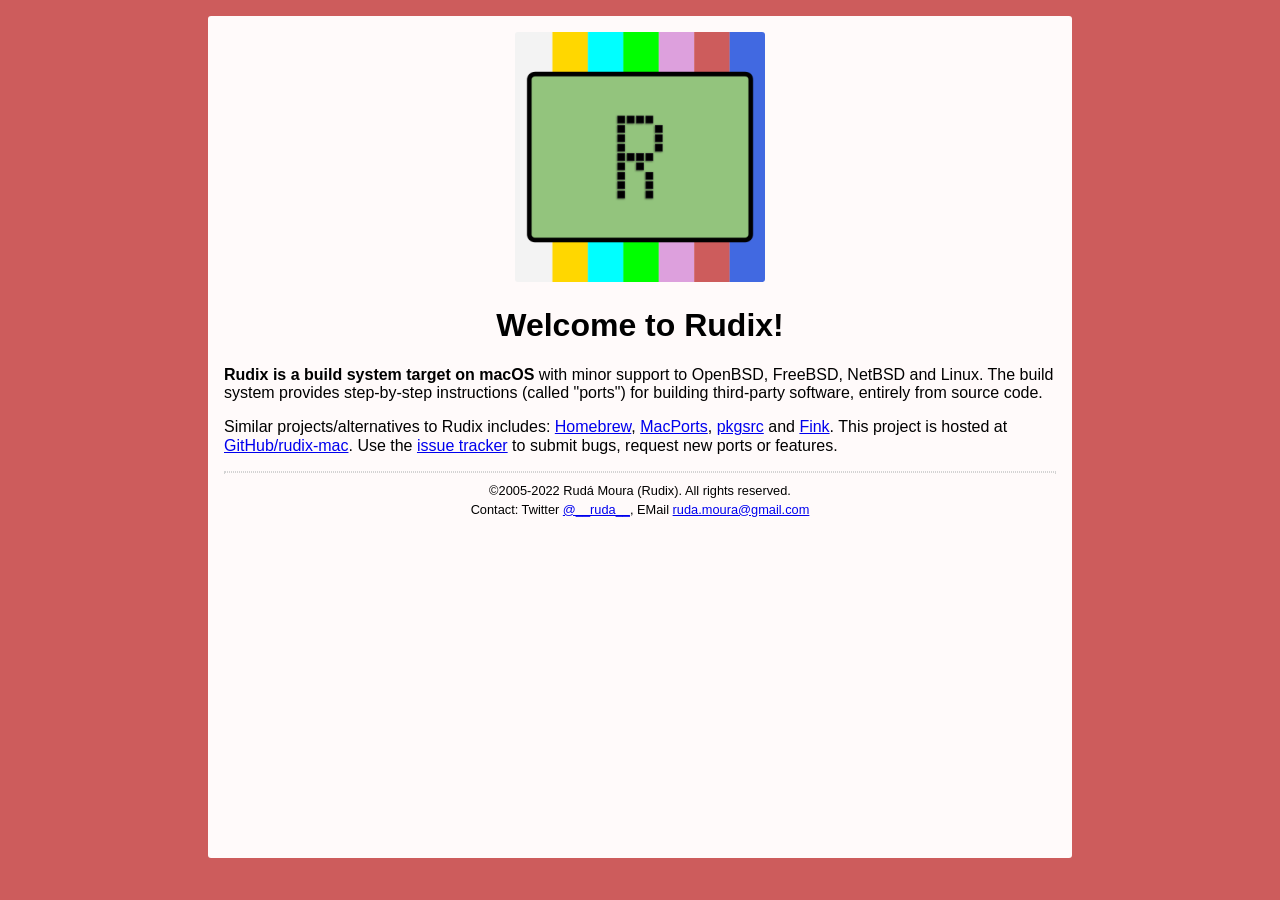
==== commit 0c3f8124: "Reset (2022-09-22)" ====
--- a/index.html
+++ b/index.html
@@ -1,1247 +1,23 @@
 <!DOCTYPE html>
 <html lang="en">
-  <head>
-    <title>Rudix</title>
-    <meta charset="UTF-8">
-    <meta name="viewport" content="width=device-width, initial-scale=1.0">
-    <link rel="stylesheet" type="text/css" href="css/normalize.css">
-    <link rel="stylesheet" type="text/css" href="css/site.css">
-    <link rel="icon" href="favicon.ico">
-  </head>
-  <body> 
+<title>Rudix</title>
+<meta charset="UTF-8">
+<meta name="viewport" content="width=device-width, initial-scale=1.0">
+<link rel="stylesheet" href="normalize.css">
+<link rel="stylesheet" href="default.css">
+<link rel="icon" href="rudix.png">
+<center>
+  <img src="rudix.png" title="Rudix Logo" width="30%" height="30%">
   <h1>Welcome to Rudix!</h1>
-  <a href="https://rudix.org"><img src="img/Rudix.png"
-       align="right"
-       title="Rudix Logo"
-       width="25%" height="25%"></a>
-  <p>Rudix is a build system target on macOS (formerly known as Mac OS X) with minor support to OpenBSD, FreeBSD, NetBSD and Linux. The build system (also called "ports") provides step-by-step instructions for building third-party software, entirely from source code.</p>
-
-  <p>Rudix provides more than a pure ports framework, it comes with <a href="#packages">packages</a>, precompiled software bundled up in a nice format (files <code>*.pkg</code>) for easy installation on your Mac.  If you want to collaborate to the project, visit us at <a href="https://github.com/rudix-mac/">GitHub/rudix-mac</a> or at our mirror at <a href="https://gitlab.com/rudix/">GitLab/rudix</a>. Use the GitHub <a href="https://github.com/rudix-mac/rudix/issues">issue tracker</a> to submit bugs or request features.</p>
-
-
-  <p>Similar projects or alternatives to Rudix are
-    <a href="https://finkproject.org">Fink</a>,
-    <a href="https://www.macports.org">MacPorts</a>,
-    <a href="https://www.pkgsrc.org">pkgsrc</a> and
-    <a href="https://brew.sh">Homebrew</a>.</p>
-
-  <h2>News</h2>
-  <ul>
-    <li>February 2021</li>
-    <ul>
-      <li>Stay safe and healthy, folks!</li>
-      <li>Rudix is dropping support to El Capitan.</li>
-      <li>Don't expect packages for new Macs with Apple M1 CPU, because we don't have access to Macs with this architecture <code>:(</code>.</li>
-    </ul>
-  </ul>
-
-  <h2 id="packages">Packages for macOS</h2>
-  <p>Packages are compiled and tested on macOS <a href="#macos10.15">Catalina</a> (Version 10.15) and OS X <a href="https://github.com/rudix-mac/rudix/wiki/El-Capitan">El Capitan</a> (Version 10.11). Every package is self-contained and has everything it needs to work. The binaries, libraries and documentation will be installed under <code>/usr/local/</code>. Check the
-    <a href="https://raw.githubusercontent.com/rudix-mac/packages/master/MD5.txt">MD5</a>,
-    <a href="https://raw.githubusercontent.com/rudix-mac/packages/master/SHA1.txt">SHA-1</a>,
-    <a href="https://raw.githubusercontent.com/rudix-mac/packages/master/SHA256.txt">SHA-256</a> and the file
-    <a href="https://raw.githubusercontent.com/rudix-mac/packages/master/SIZES.txt">SIZES</a> after downloading any package from this site.</p>
-
-  <center>
-    <p id="donate"><strong>Consider donating if you would like to see more of this work</strong>.<br>PayPal (USD)</p>
-    <form action="https://www.paypal.com/cgi-bin/webscr" method="post" target="_top">
-    <input type="hidden" name="cmd" value="_s-xclick" />
-    <input type="hidden" name="hosted_button_id" value="8DJE9ESM8L4GW" />
-    <input type="image" src="https://www.paypalobjects.com/en_US/i/btn/btn_donateCC_LG.gif" border="0" name="submit" title="PayPal - The safer, easier way to pay online!" alt="Donate with PayPal button" />
-    <img alt="" border="0" src="https://www.paypal.com/en_BR/i/scr/pixel.gif" width="1" height="1" />
-    </form>
-  </center>
-
-<table id='macos10.15'>
-<caption>macOS Catalina (Version 10.15)</caption>
-<tr>
-  <th>Package</th>
-  <th>Summary</th>
-  <th id='optionalB'>License</th>
-  <th id='optionalA'>Homepage</th>
-</tr>
-<tr>
-  <td><a href="https://raw.githubusercontent.com/rudix-mac/packages/master/a2ps-4.14-macos10.15.pkg">a2ps-4.14-macos10.15.pkg</a></td>
-  <td>GNU a2ps 4.14</td>
-  <td id='optionalB'>GPLv3</td>
-  <td id='optionalA'><a href="http://www.gnu.org/software/a2ps">www.gnu.org/software/a2ps</a></td>
-</tr>
-<tr>
-  <td><a href="https://raw.githubusercontent.com/rudix-mac/packages/master/abnfgen-0.17-macos10.15.pkg">abnfgen-0.17-macos10.15.pkg</a></td>
-  <td>abnfgen 0.17</td>
-  <td id='optionalB'>Freeware?</td>
-  <td id='optionalA'><a href="http://www.quut.com/abnfgen">www.quut.com/abnfgen</a></td>
-</tr>
-<tr>
-  <td><a href="https://raw.githubusercontent.com/rudix-mac/packages/master/ack-2.20-macos10.15.pkg">ack-2.20-macos10.15.pkg</a></td>
-  <td>Ack! 2.20</td>
-  <td id='optionalB'>Artistic License</td>
-  <td id='optionalA'><a href="http://beyondgrep.com">beyondgrep.com</a></td>
-</tr>
-<tr>
-  <td><a href="https://raw.githubusercontent.com/rudix-mac/packages/master/aewan-1.0.01-macos10.15.pkg">aewan-1.0.01-macos10.15.pkg</a></td>
-  <td>Aewan 1.0.01</td>
-  <td id='optionalB'>GPLv2</td>
-  <td id='optionalA'><a href="https://sourceforge.net/projects/aewan">sourceforge.net/projects/aewan</a></td>
-</tr>
-<tr>
-  <td><a href="https://raw.githubusercontent.com/rudix-mac/packages/master/apr-1.7.0-macos10.15.pkg">apr-1.7.0-macos10.15.pkg</a></td>
-  <td>Apache Portable Runtime 1.7.0</td>
-  <td id='optionalB'>Apache License</td>
-  <td id='optionalA'><a href="https://apr.apache.org">apr.apache.org</a></td>
-</tr>
-<tr>
-  <td><a href="https://raw.githubusercontent.com/rudix-mac/packages/master/apr-util-1.6.1-macos10.15.pkg">apr-util-1.6.1-macos10.15.pkg</a></td>
-  <td>Apache Portable Runtime Utility 1.6.1</td>
-  <td id='optionalB'>Apache License</td>
-  <td id='optionalA'><a href="https://apr.apache.org">apr.apache.org</a></td>
-</tr>
-<tr>
-  <td><a href="https://raw.githubusercontent.com/rudix-mac/packages/master/argtable-2.13-macos10.15.pkg">argtable-2.13-macos10.15.pkg</a></td>
-  <td>Argtable 2.13</td>
-  <td id='optionalB'>LGPL</td>
-  <td id='optionalA'><a href="http://argtable.sourceforge.net">argtable.sourceforge.net</a></td>
-</tr>
-<tr>
-  <td><a href="https://raw.githubusercontent.com/rudix-mac/packages/master/aria2-1.31.0-macos10.15.pkg">aria2-1.31.0-macos10.15.pkg</a></td>
-  <td>aria2 1.31.0</td>
-  <td id='optionalB'>GPL</td>
-  <td id='optionalA'><a href="https://aria2.github.io">aria2.github.io</a></td>
-</tr>
-<tr>
-  <td><a href="https://raw.githubusercontent.com/rudix-mac/packages/master/asciidoc-8.6.9-macos10.15.pkg">asciidoc-8.6.9-macos10.15.pkg</a></td>
-  <td>AsciiDoc 8.6.9</td>
-  <td id='optionalB'>GPL</td>
-  <td id='optionalA'><a href="http://www.methods.co.nz/asciidoc">www.methods.co.nz/asciidoc</a></td>
-</tr>
-<tr>
-  <td><a href="https://raw.githubusercontent.com/rudix-mac/packages/master/aspell-0.60.6.1-macos10.15.pkg">aspell-0.60.6.1-macos10.15.pkg</a></td>
-  <td>GNU Aspell 0.60.6.1</td>
-  <td id='optionalB'>LGPL</td>
-  <td id='optionalA'><a href="http://aspell.net">aspell.net</a></td>
-</tr>
-<tr>
-  <td><a href="https://raw.githubusercontent.com/rudix-mac/packages/master/autoconf-2.69-macos10.15.pkg">autoconf-2.69-macos10.15.pkg</a></td>
-  <td>GNU Autoconf 2.69</td>
-  <td id='optionalB'>GPLv3+</td>
-  <td id='optionalA'><a href="https://www.gnu.org/software/autoconf">www.gnu.org/software/autoconf</a></td>
-</tr>
-<tr>
-  <td><a href="https://raw.githubusercontent.com/rudix-mac/packages/master/automake-1.16.1-macos10.15.pkg">automake-1.16.1-macos10.15.pkg</a></td>
-  <td>GNU Automake 1.16.1</td>
-  <td id='optionalB'>GPLv2</td>
-  <td id='optionalA'><a href="https://www.gnu.org/software/automake">www.gnu.org/software/automake</a></td>
-</tr>
-<tr>
-  <td><a href="https://raw.githubusercontent.com/rudix-mac/packages/master/autossh-1.4e-macos10.15.pkg">autossh-1.4e-macos10.15.pkg</a></td>
-  <td>autossh 1.4e</td>
-  <td id='optionalB'>Unknown (Freeware)</td>
-  <td id='optionalA'><a href="http://www.harding.motd.ca/autossh">www.harding.motd.ca/autossh</a></td>
-</tr>
-<tr>
-  <td><a href="https://raw.githubusercontent.com/rudix-mac/packages/master/bash-4.4-macos10.15.pkg">bash-4.4-macos10.15.pkg</a></td>
-  <td>GNU Bash 4.4</td>
-  <td id='optionalB'>GPLv3</td>
-  <td id='optionalA'><a href="http://www.gnu.org/software/bash">www.gnu.org/software/bash</a></td>
-</tr>
-<tr>
-  <td><a href="https://raw.githubusercontent.com/rudix-mac/packages/master/bash-completion-2.7-macos10.15.pkg">bash-completion-2.7-macos10.15.pkg</a></td>
-  <td>Bash Completion 2.7</td>
-  <td id='optionalB'>GPL</td>
-  <td id='optionalA'><a href="https://github.com/scop/bash-completion">github.com/scop/bash-completion</a></td>
-</tr>
-<tr>
-  <td><a href="https://raw.githubusercontent.com/rudix-mac/packages/master/bc-1.07.1-macos10.15.pkg">bc-1.07.1-macos10.15.pkg</a></td>
-  <td>Arbitrary precision numeric language 1.07.1</td>
-  <td id='optionalB'>GPLv3</td>
-  <td id='optionalA'><a href="https://www.gnu.org/software/bc">www.gnu.org/software/bc</a></td>
-</tr>
-<tr>
-  <td><a href="https://raw.githubusercontent.com/rudix-mac/packages/master/bison-3.3.2-macos10.15.pkg">bison-3.3.2-macos10.15.pkg</a></td>
-  <td>GNU bison 3.3.2</td>
-  <td id='optionalB'>GPLv3</td>
-  <td id='optionalA'><a href="https://www.gnu.org/software/bison">www.gnu.org/software/bison</a></td>
-</tr>
-<tr>
-  <td><a href="https://raw.githubusercontent.com/rudix-mac/packages/master/bmake-20170812-macos10.15.pkg">bmake-20170812-macos10.15.pkg</a></td>
-  <td>bmake 20170812</td>
-  <td id='optionalB'>BSD</td>
-  <td id='optionalA'><a href="http://crufty.net/help/sjg/bmake.html">crufty.net/help/sjg/bmake.html</a></td>
-</tr>
-<tr>
-  <td><a href="https://raw.githubusercontent.com/rudix-mac/packages/master/boost-1.72.0-macos10.15.pkg">boost-1.72.0-macos10.15.pkg</a></td>
-  <td>Boost C++ Libraries 1.72.0</td>
-  <td id='optionalB'>Boost Software License</td>
-  <td id='optionalA'><a href="http://www.boost.org">www.boost.org</a></td>
-</tr>
-<tr>
-  <td><a href="https://raw.githubusercontent.com/rudix-mac/packages/master/bootstrap-3.3.7-macos10.15.pkg">bootstrap-3.3.7-macos10.15.pkg</a></td>
-  <td>Bootstrap 3.3.7</td>
-  <td id='optionalB'>MIT</td>
-  <td id='optionalA'><a href="http://getbootstrap.com">getbootstrap.com</a></td>
-</tr>
-<tr>
-  <td><a href="https://raw.githubusercontent.com/rudix-mac/packages/master/bvi-1.4.0-macos10.15.pkg">bvi-1.4.0-macos10.15.pkg</a></td>
-  <td>Bvi 1.4.0</td>
-  <td id='optionalB'>GPL</td>
-  <td id='optionalA'><a href="http://bvi.sourceforge.net">bvi.sourceforge.net</a></td>
-</tr>
-<tr>
-  <td><a href="https://raw.githubusercontent.com/rudix-mac/packages/master/bzr-2.7.0-macos10.15.pkg">bzr-2.7.0-macos10.15.pkg</a></td>
-  <td>Bazaar 2.7.0</td>
-  <td id='optionalB'>GPLv2</td>
-  <td id='optionalA'><a href="https://bazaar.canonical.com">bazaar.canonical.com</a></td>
-</tr>
-<tr>
-  <td><a href="https://raw.githubusercontent.com/rudix-mac/packages/master/cabextract-1.6-macos10.15.pkg">cabextract-1.6-macos10.15.pkg</a></td>
-  <td>Cabextract 1.6</td>
-  <td id='optionalB'>GPL</td>
-  <td id='optionalA'><a href="http://www.cabextract.org.uk">www.cabextract.org.uk</a></td>
-</tr>
-<tr>
-  <td><a href="https://raw.githubusercontent.com/rudix-mac/packages/master/ccache-3.7.7-macos10.15.pkg">ccache-3.7.7-macos10.15.pkg</a></td>
-  <td>Compiler cache 3.7.7</td>
-  <td id='optionalB'>GPLv3+</td>
-  <td id='optionalA'><a href="https://ccache.dev">ccache.dev</a></td>
-</tr>
-<tr>
-  <td><a href="https://raw.githubusercontent.com/rudix-mac/packages/master/cflow-1.4-macos10.15.pkg">cflow-1.4-macos10.15.pkg</a></td>
-  <td>GNU cflow 1.4</td>
-  <td id='optionalB'>GPL</td>
-  <td id='optionalA'><a href="http://www.gnu.org/software/cflow">www.gnu.org/software/cflow</a></td>
-</tr>
-<tr>
-  <td><a href="https://raw.githubusercontent.com/rudix-mac/packages/master/check-0.11.0-macos10.15.pkg">check-0.11.0-macos10.15.pkg</a></td>
-  <td>Check 0.11.0</td>
-  <td id='optionalB'>LGPL</td>
-  <td id='optionalA'><a href="https://libcheck.github.io/check">libcheck.github.io/check</a></td>
-</tr>
-<tr>
-  <td><a href="https://raw.githubusercontent.com/rudix-mac/packages/master/cmake-3.18.4-macos10.15.pkg">cmake-3.18.4-macos10.15.pkg</a></td>
-  <td>CMake 3.18.4</td>
-  <td id='optionalB'>BSD</td>
-  <td id='optionalA'><a href="https://cmake.org">cmake.org</a></td>
-</tr>
-<tr>
-  <td><a href="https://raw.githubusercontent.com/rudix-mac/packages/master/cntlm-0.92.3-macos10.15.pkg">cntlm-0.92.3-macos10.15.pkg</a></td>
-  <td>NTLM Authentication Proxy 0.92.3</td>
-  <td id='optionalB'>GPLv2</td>
-  <td id='optionalA'><a href="http://cntlm.sourceforge.net">cntlm.sourceforge.net</a></td>
-</tr>
-<tr>
-  <td><a href="https://raw.githubusercontent.com/rudix-mac/packages/master/coreutils-8.30-macos10.15.pkg">coreutils-8.30-macos10.15.pkg</a></td>
-  <td>GNU Core Utilities 8.30</td>
-  <td id='optionalB'>GPLv3</td>
-  <td id='optionalA'><a href="https://www.gnu.org/software/coreutils">www.gnu.org/software/coreutils</a></td>
-</tr>
-<tr>
-  <td><a href="https://raw.githubusercontent.com/rudix-mac/packages/master/cscope-15.8b-macos10.15.pkg">cscope-15.8b-macos10.15.pkg</a></td>
-  <td>Cscope 15.8b</td>
-  <td id='optionalB'>BSD</td>
-  <td id='optionalA'><a href="http://cscope.sourceforge.net">cscope.sourceforge.net</a></td>
-</tr>
-<tr>
-  <td><a href="https://raw.githubusercontent.com/rudix-mac/packages/master/cvs-1.11.23-macos10.15.pkg">cvs-1.11.23-macos10.15.pkg</a></td>
-  <td>CVS 1.11.23</td>
-  <td id='optionalB'>GPLv2+</td>
-  <td id='optionalA'><a href="http://www.nongnu.org/cvs">www.nongnu.org/cvs</a></td>
-</tr>
-<tr>
-  <td><a href="https://raw.githubusercontent.com/rudix-mac/packages/master/cython-0.29.15-macos10.15.pkg">cython-0.29.15-macos10.15.pkg</a></td>
-  <td>Cython 0.29.15</td>
-  <td id='optionalB'>Apache License</td>
-  <td id='optionalA'><a href="http://www.cython.org">www.cython.org</a></td>
-</tr>
-<tr>
-  <td><a href="https://raw.githubusercontent.com/rudix-mac/packages/master/dash-0.5.9.1-macos10.15.pkg">dash-0.5.9.1-macos10.15.pkg</a></td>
-  <td>DASH 0.5.9.1</td>
-  <td id='optionalB'>BSD</td>
-  <td id='optionalA'><a href="http://gondor.apana.org.au/~herbert/dash">gondor.apana.org.au/~herbert/dash</a></td>
-</tr>
-<tr>
-  <td><a href="https://raw.githubusercontent.com/rudix-mac/packages/master/datamash-1.4-macos10.15.pkg">datamash-1.4-macos10.15.pkg</a></td>
-  <td>GNU Datamash 1.4</td>
-  <td id='optionalB'>GPLv3</td>
-  <td id='optionalA'><a href="https://www.gnu.org/software/datamash">www.gnu.org/software/datamash</a></td>
-</tr>
-<tr>
-  <td><a href="https://raw.githubusercontent.com/rudix-mac/packages/master/dejagnu-1.6-macos10.15.pkg">dejagnu-1.6-macos10.15.pkg</a></td>
-  <td>DejaGnu 1.6</td>
-  <td id='optionalB'>GPLv3</td>
-  <td id='optionalA'><a href="https://gnu.org/software/dejagnu">gnu.org/software/dejagnu</a></td>
-</tr>
-<tr>
-  <td><a href="https://raw.githubusercontent.com/rudix-mac/packages/master/diffutils-3.7-macos10.15.pkg">diffutils-3.7-macos10.15.pkg</a></td>
-  <td>GNU Diffutils 3.7</td>
-  <td id='optionalB'>GPLv3</td>
-  <td id='optionalA'><a href="https://www.gnu.org/software/diffutils">www.gnu.org/software/diffutils</a></td>
-</tr>
-<tr>
-  <td><a href="https://raw.githubusercontent.com/rudix-mac/packages/master/dropbear-2019.78-macos10.15.pkg">dropbear-2019.78-macos10.15.pkg</a></td>
-  <td>Dropbear SSH 2019.78</td>
-  <td id='optionalB'>MIT-style</td>
-  <td id='optionalA'><a href="https://matt.ucc.asn.au/dropbear/dropbear.html">matt.ucc.asn.au/dropbear/dropbear.html</a></td>
-</tr>
-<tr>
-  <td><a href="https://raw.githubusercontent.com/rudix-mac/packages/master/dtach-0.9-macos10.15.pkg">dtach-0.9-macos10.15.pkg</a></td>
-  <td>dtach 0.9</td>
-  <td id='optionalB'>GPLv2</td>
-  <td id='optionalA'><a href="http://dtach.sourceforge.net">dtach.sourceforge.net</a></td>
-</tr>
-<tr>
-  <td><a href="https://raw.githubusercontent.com/rudix-mac/packages/master/ed-1.16-macos10.15.pkg">ed-1.16-macos10.15.pkg</a></td>
-  <td>GNU ed 1.16</td>
-  <td id='optionalB'>GPLv3</td>
-  <td id='optionalA'><a href="https://www.gnu.org/software/ed">www.gnu.org/software/ed</a></td>
-</tr>
-<tr>
-  <td><a href="https://raw.githubusercontent.com/rudix-mac/packages/master/emacs-26.3-macos10.15.pkg">emacs-26.3-macos10.15.pkg</a></td>
-  <td>GNU Emacs 26.3</td>
-  <td id='optionalB'>GPLv3</td>
-  <td id='optionalA'><a href="https://www.gnu.org/software/emacs">www.gnu.org/software/emacs</a></td>
-</tr>
-<tr>
-  <td><a href="https://raw.githubusercontent.com/rudix-mac/packages/master/emacs-27.1-macos10.15.pkg">emacs-27.1-macos10.15.pkg</a></td>
-  <td>GNU Emacs 27.1</td>
-  <td id='optionalB'>GPLv3</td>
-  <td id='optionalA'><a href="https://www.gnu.org/software/emacs">www.gnu.org/software/emacs</a></td>
-</tr>
-<tr>
-  <td><a href="https://raw.githubusercontent.com/rudix-mac/packages/master/erlang-22.3-macos10.15.pkg">erlang-22.3-macos10.15.pkg</a></td>
-  <td>Erlang/OTP 22.3</td>
-  <td id='optionalB'>Apache License</td>
-  <td id='optionalA'><a href="http://www.erlang.org">www.erlang.org</a></td>
-</tr>
-<tr>
-  <td><a href="https://raw.githubusercontent.com/rudix-mac/packages/master/expat-2.2.9-macos10.15.pkg">expat-2.2.9-macos10.15.pkg</a></td>
-  <td>Expat XML Parser 2.2.9</td>
-  <td id='optionalB'>MIT</td>
-  <td id='optionalA'><a href="https://libexpat.github.io">libexpat.github.io</a></td>
-</tr>
-<tr>
-  <td><a href="https://raw.githubusercontent.com/rudix-mac/packages/master/figlet-2.2.5-macos10.15.pkg">figlet-2.2.5-macos10.15.pkg</a></td>
-  <td>FIGlet 2.2.5</td>
-  <td id='optionalB'>The Academic Free License</td>
-  <td id='optionalA'><a href="http://www.figlet.org">www.figlet.org</a></td>
-</tr>
-<tr>
-  <td><a href="https://raw.githubusercontent.com/rudix-mac/packages/master/findutils-4.6.0-macos10.15.pkg">findutils-4.6.0-macos10.15.pkg</a></td>
-  <td>GNU Find Utilities 4.6.0</td>
-  <td id='optionalB'>GPLv3</td>
-  <td id='optionalA'><a href="http://www.gnu.org/software/findutils">www.gnu.org/software/findutils</a></td>
-</tr>
-<tr>
-  <td><a href="https://raw.githubusercontent.com/rudix-mac/packages/master/fish-2.7.1-macos10.15.pkg">fish-2.7.1-macos10.15.pkg</a></td>
-  <td>Fish Shell 2.7.1</td>
-  <td id='optionalB'>GPLv2</td>
-  <td id='optionalA'><a href="https://fishshell.com">fishshell.com</a></td>
-</tr>
-<tr>
-  <td><a href="https://raw.githubusercontent.com/rudix-mac/packages/master/flac-1.3.2-macos10.15.pkg">flac-1.3.2-macos10.15.pkg</a></td>
-  <td>FLAC 1.3.2</td>
-  <td id='optionalB'>BSD</td>
-  <td id='optionalA'><a href="https://xiph.org/flac">xiph.org/flac</a></td>
-</tr>
-<tr>
-  <td><a href="https://raw.githubusercontent.com/rudix-mac/packages/master/fltk-1.3.4-macos10.15.pkg">fltk-1.3.4-macos10.15.pkg</a></td>
-  <td>FLTK Library 1.3.4</td>
-  <td id='optionalB'>LGPL</td>
-  <td id='optionalA'><a href="http://www.fltk.org">www.fltk.org</a></td>
-</tr>
-<tr>
-  <td><a href="https://raw.githubusercontent.com/rudix-mac/packages/master/fping-4.1-macos10.15.pkg">fping-4.1-macos10.15.pkg</a></td>
-  <td>Fping 4.1</td>
-  <td id='optionalB'>MIT?</td>
-  <td id='optionalA'><a href="http://fping.org">fping.org</a></td>
-</tr>
-<tr>
-  <td><a href="https://raw.githubusercontent.com/rudix-mac/packages/master/freetype-2.5.2-macos10.15.pkg">freetype-2.5.2-macos10.15.pkg</a></td>
-  <td>Freetype 2.5.2</td>
-  <td id='optionalB'>FTP/GPL Version 2</td>
-  <td id='optionalA'><a href="http://www.freetype.org">www.freetype.org</a></td>
-</tr>
-<tr>
-  <td><a href="https://raw.githubusercontent.com/rudix-mac/packages/master/frotz-2.43-macos10.15.pkg">frotz-2.43-macos10.15.pkg</a></td>
-  <td>Frotz 2.43</td>
-  <td id='optionalB'>GPL</td>
-  <td id='optionalA'><a href="http://frotz.sourceforge.net">frotz.sourceforge.net</a></td>
-</tr>
-<tr>
-  <td><a href="https://raw.githubusercontent.com/rudix-mac/packages/master/gawk-4.2.1-macos10.15.pkg">gawk-4.2.1-macos10.15.pkg</a></td>
-  <td>GNU awk 4.2.1</td>
-  <td id='optionalB'>GPLv3</td>
-  <td id='optionalA'><a href="https://www.gnu.org/software/gawk">www.gnu.org/software/gawk</a></td>
-</tr>
-<tr>
-  <td><a href="https://raw.githubusercontent.com/rudix-mac/packages/master/gc-7.2n-macos10.15.pkg">gc-7.2n-macos10.15.pkg</a></td>
-  <td>Boehm-Demers-Weiser GC 7.2n</td>
-  <td id='optionalB'></td>
-  <td id='optionalA'><a href="http://hboehm.info/gc">hboehm.info/gc</a></td>
-</tr>
-<tr>
-  <td><a href="https://raw.githubusercontent.com/rudix-mac/packages/master/gcal-4.1-macos10.15.pkg">gcal-4.1-macos10.15.pkg</a></td>
-  <td>GNU gcal 4.1</td>
-  <td id='optionalB'>GPL</td>
-  <td id='optionalA'><a href="http://www.gnu.org/software/gcal">www.gnu.org/software/gcal</a></td>
-</tr>
-<tr>
-  <td><a href="https://raw.githubusercontent.com/rudix-mac/packages/master/gdbm-1.12-macos10.15.pkg">gdbm-1.12-macos10.15.pkg</a></td>
-  <td>GNU dbm 1.12</td>
-  <td id='optionalB'>GPL</td>
-  <td id='optionalA'><a href="http://www.gnu.org.ua/software/gdbm">www.gnu.org.ua/software/gdbm</a></td>
-</tr>
-<tr>
-  <td><a href="https://raw.githubusercontent.com/rudix-mac/packages/master/gettext-0.20.1-macos10.15.pkg">gettext-0.20.1-macos10.15.pkg</a></td>
-  <td>GNU gettext 0.20.1</td>
-  <td id='optionalB'>GPLv3</td>
-  <td id='optionalA'><a href="https://www.gnu.org/software/gettext">www.gnu.org/software/gettext</a></td>
-</tr>
-<tr>
-  <td><a href="https://raw.githubusercontent.com/rudix-mac/packages/master/gettext-0.21-macos10.15.pkg">gettext-0.21-macos10.15.pkg</a></td>
-  <td>GNU gettext 0.21</td>
-  <td id='optionalB'>GPLv3</td>
-  <td id='optionalA'><a href="https://www.gnu.org/software/gettext">www.gnu.org/software/gettext</a></td>
-</tr>
-<tr>
-  <td><a href="https://raw.githubusercontent.com/rudix-mac/packages/master/glib-2.54.3-macos10.15.pkg">glib-2.54.3-macos10.15.pkg</a></td>
-  <td>GLib 2.54.3</td>
-  <td id='optionalB'>LGPLv2</td>
-  <td id='optionalA'><a href="https://www.gtk.org">www.gtk.org</a></td>
-</tr>
-<tr>
-  <td><a href="https://raw.githubusercontent.com/rudix-mac/packages/master/global-6.6.3-macos10.15.pkg">global-6.6.3-macos10.15.pkg</a></td>
-  <td>GNU Global 6.6.3</td>
-  <td id='optionalB'>GPLv3</td>
-  <td id='optionalA'><a href="https://www.gnu.org/software/global">www.gnu.org/software/global</a></td>
-</tr>
-<tr>
-  <td><a href="https://raw.githubusercontent.com/rudix-mac/packages/master/gloox-1.0.18-macos10.15.pkg">gloox-1.0.18-macos10.15.pkg</a></td>
-  <td>Gloox 1.0.18</td>
-  <td id='optionalB'>GPL</td>
-  <td id='optionalA'><a href="http://camaya.net/gloox">camaya.net/gloox</a></td>
-</tr>
-<tr>
-  <td><a href="https://raw.githubusercontent.com/rudix-mac/packages/master/gmp-6.1.2-macos10.15.pkg">gmp-6.1.2-macos10.15.pkg</a></td>
-  <td>GNU MP 6.1.2</td>
-  <td id='optionalB'>GPLv2/LGPLv3</td>
-  <td id='optionalA'><a href="https://gmplib.org">gmplib.org</a></td>
-</tr>
-<tr>
-  <td><a href="https://raw.githubusercontent.com/rudix-mac/packages/master/gnuchess-6.2.5-macos10.15.pkg">gnuchess-6.2.5-macos10.15.pkg</a></td>
-  <td>GNU Chess 6.2.5</td>
-  <td id='optionalB'>GPLv3</td>
-  <td id='optionalA'><a href="https://www.gnu.org/software/chess">www.gnu.org/software/chess</a></td>
-</tr>
-<tr>
-  <td><a href="https://raw.githubusercontent.com/rudix-mac/packages/master/gnuplot-5.2.2-macos10.15.pkg">gnuplot-5.2.2-macos10.15.pkg</a></td>
-  <td>Gnuplot 5.2.2</td>
-  <td id='optionalB'>Gnuplot license</td>
-  <td id='optionalA'><a href="http://www.gnuplot.info">www.gnuplot.info</a></td>
-</tr>
-<tr>
-  <td><a href="https://raw.githubusercontent.com/rudix-mac/packages/master/gperftools-2.6.3-macos10.15.pkg">gperftools-2.6.3-macos10.15.pkg</a></td>
-  <td>Gperftools 2.6.3</td>
-  <td id='optionalB'>BSD</td>
-  <td id='optionalA'><a href="https://github.com/gperftools/gperftools">github.com/gperftools/gperftools</a></td>
-</tr>
-<tr>
-  <td><a href="https://raw.githubusercontent.com/rudix-mac/packages/master/gputils-1.5.0-macos10.15.pkg">gputils-1.5.0-macos10.15.pkg</a></td>
-  <td>GNU PIC Utilities 1.5.0</td>
-  <td id='optionalB'>GPL</td>
-  <td id='optionalA'><a href="http://gputils.sourceforge.net">gputils.sourceforge.net</a></td>
-</tr>
-<tr>
-  <td><a href="https://raw.githubusercontent.com/rudix-mac/packages/master/grap-1.45-macos10.15.pkg">grap-1.45-macos10.15.pkg</a></td>
-  <td>Grap 1.45</td>
-  <td id='optionalB'>BSD</td>
-  <td id='optionalA'><a href="http://www.lunabase.org/~faber/Vault/software/grap">www.lunabase.org/~faber/Vault/software/grap</a></td>
-</tr>
-<tr>
-  <td><a href="https://raw.githubusercontent.com/rudix-mac/packages/master/grep-3.3-macos10.15.pkg">grep-3.3-macos10.15.pkg</a></td>
-  <td>GNU Grep 3.3</td>
-  <td id='optionalB'>GPLv3</td>
-  <td id='optionalA'><a href="https://www.gnu.org/software/grep">www.gnu.org/software/grep</a></td>
-</tr>
-<tr>
-  <td><a href="https://raw.githubusercontent.com/rudix-mac/packages/master/gsasl-1.8.0-macos10.15.pkg">gsasl-1.8.0-macos10.15.pkg</a></td>
-  <td>GNU SASL 1.8.0</td>
-  <td id='optionalB'>GPL</td>
-  <td id='optionalA'><a href="http://www.gnu.org/software/gsasl">www.gnu.org/software/gsasl</a></td>
-</tr>
-<tr>
-  <td><a href="https://raw.githubusercontent.com/rudix-mac/packages/master/gtypist-2.9.5-macos10.15.pkg">gtypist-2.9.5-macos10.15.pkg</a></td>
-  <td>GNU Typist 2.9.5</td>
-  <td id='optionalB'>GPLv3</td>
-  <td id='optionalA'><a href="http://www.gnu.org/software/gtypist">www.gnu.org/software/gtypist</a></td>
-</tr>
-<tr>
-  <td><a href="https://raw.githubusercontent.com/rudix-mac/packages/master/gzip-1.8-macos10.15.pkg">gzip-1.8-macos10.15.pkg</a></td>
-  <td>GNU Gzip 1.8</td>
-  <td id='optionalB'>GPL</td>
-  <td id='optionalA'><a href="http://www.gnu.org/software/gzip">www.gnu.org/software/gzip</a></td>
-</tr>
-<tr>
-  <td><a href="https://raw.githubusercontent.com/rudix-mac/packages/master/hello-2.10-macos10.15.pkg">hello-2.10-macos10.15.pkg</a></td>
-  <td>GNU Hello 2.10</td>
-  <td id='optionalB'>GPLv3</td>
-  <td id='optionalA'><a href="https://www.gnu.org/software/hello">www.gnu.org/software/hello</a></td>
-</tr>
-<tr>
-  <td><a href="https://raw.githubusercontent.com/rudix-mac/packages/master/idutils-4.6-macos10.15.pkg">idutils-4.6-macos10.15.pkg</a></td>
-  <td>GNU ID Utils 4.6</td>
-  <td id='optionalB'>GPL</td>
-  <td id='optionalA'><a href="https://www.gnu.org/software/idutils">www.gnu.org/software/idutils</a></td>
-</tr>
-<tr>
-  <td><a href="https://raw.githubusercontent.com/rudix-mac/packages/master/iftop-1.0-macos10.15.pkg">iftop-1.0-macos10.15.pkg</a></td>
-  <td>iftop 1.0</td>
-  <td id='optionalB'>GPL</td>
-  <td id='optionalA'><a href="http://www.ex-parrot.com/pdw/iftop">www.ex-parrot.com/pdw/iftop</a></td>
-</tr>
-<tr>
-  <td><a href="https://raw.githubusercontent.com/rudix-mac/packages/master/inetutils-1.9.4-macos10.15.pkg">inetutils-1.9.4-macos10.15.pkg</a></td>
-  <td>GNU Inetutils 1.9.4</td>
-  <td id='optionalB'>GPLv3</td>
-  <td id='optionalA'><a href="http://www.gnu.org/software/inetutils">www.gnu.org/software/inetutils</a></td>
-</tr>
-<tr>
-  <td><a href="https://raw.githubusercontent.com/rudix-mac/packages/master/intltool-0.51.0-macos10.15.pkg">intltool-0.51.0-macos10.15.pkg</a></td>
-  <td>Internationalization Tool Collection 0.51.0</td>
-  <td id='optionalB'>GPL</td>
-  <td id='optionalA'><a href="https://launchpad.net/intltool">launchpad.net/intltool</a></td>
-</tr>
-<tr>
-  <td><a href="https://raw.githubusercontent.com/rudix-mac/packages/master/ispell-3.4.00-macos10.15.pkg">ispell-3.4.00-macos10.15.pkg</a></td>
-  <td>Ispell 3.4.00</td>
-  <td id='optionalB'>BSD-Like</td>
-  <td id='optionalA'><a href="https://www.cs.hmc.edu/~geoff/ispell.html">www.cs.hmc.edu/~geoff/ispell.html</a></td>
-</tr>
-<tr>
-  <td><a href="https://raw.githubusercontent.com/rudix-mac/packages/master/jemalloc-4.4.0-macos10.15.pkg">jemalloc-4.4.0-macos10.15.pkg</a></td>
-  <td>Jemalloc 4.4.0</td>
-  <td id='optionalB'>BSD-derived</td>
-  <td id='optionalA'><a href="http://www.canonware.com/jemalloc">www.canonware.com/jemalloc</a></td>
-</tr>
-<tr>
-  <td><a href="https://raw.githubusercontent.com/rudix-mac/packages/master/jhead-3.00-macos10.15.pkg">jhead-3.00-macos10.15.pkg</a></td>
-  <td>Jpeg Header Manipulation 3.00</td>
-  <td id='optionalB'>Public Domain</td>
-  <td id='optionalA'><a href="http://www.sentex.net/~mwandel/jhead">www.sentex.net/~mwandel/jhead</a></td>
-</tr>
-<tr>
-  <td><a href="https://raw.githubusercontent.com/rudix-mac/packages/master/joe-4.6-macos10.15.pkg">joe-4.6-macos10.15.pkg</a></td>
-  <td>JOE 4.6</td>
-  <td id='optionalB'>GPLv2</td>
-  <td id='optionalA'><a href="http://joe-editor.sourceforge.net">joe-editor.sourceforge.net</a></td>
-</tr>
-<tr>
-  <td><a href="https://raw.githubusercontent.com/rudix-mac/packages/master/jq-1.6-macos10.15.pkg">jq-1.6-macos10.15.pkg</a></td>
-  <td>JSON Processor 1.6</td>
-  <td id='optionalB'>MIT+ASL+CC-BY+GPLv3</td>
-  <td id='optionalA'><a href="https://github.com/stedolan/jq">github.com/stedolan/jq</a></td>
-</tr>
-<tr>
-  <td><a href="https://raw.githubusercontent.com/rudix-mac/packages/master/jquery-3.1.1-macos10.15.pkg">jquery-3.1.1-macos10.15.pkg</a></td>
-  <td>jQuery 3.1.1</td>
-  <td id='optionalB'>MIT</td>
-  <td id='optionalA'><a href="https://jquery.com">jquery.com</a></td>
-</tr>
-<tr>
-  <td><a href="https://raw.githubusercontent.com/rudix-mac/packages/master/json-c-0.15-macos10.15.pkg">json-c-0.15-macos10.15.pkg</a></td>
-  <td>JSON-C 0.15</td>
-  <td id='optionalB'>BSD</td>
-  <td id='optionalA'><a href="https://github.com/json-c/json-c">github.com/json-c/json-c</a></td>
-</tr>
-<tr>
-  <td><a href="https://raw.githubusercontent.com/rudix-mac/packages/master/jsoncpp-1.9.4-macos10.15.pkg">jsoncpp-1.9.4-macos10.15.pkg</a></td>
-  <td>JsonCpp 1.9.4</td>
-  <td id='optionalB'>Public Domain or MIT</td>
-  <td id='optionalA'><a href="https://github.com/open-source-parsers/jsoncpp">github.com/open-source-parsers/jsoncpp</a></td>
-</tr>
-<tr>
-  <td><a href="https://raw.githubusercontent.com/rudix-mac/packages/master/lame-3.99.5-macos10.15.pkg">lame-3.99.5-macos10.15.pkg</a></td>
-  <td>LAME 3.99.5</td>
-  <td id='optionalB'>LGPL</td>
-  <td id='optionalA'><a href="http://lame.sourceforge.net">lame.sourceforge.net</a></td>
-</tr>
-<tr>
-  <td><a href="https://raw.githubusercontent.com/rudix-mac/packages/master/latex2rtf-2.3.17-macos10.15.pkg">latex2rtf-2.3.17-macos10.15.pkg</a></td>
-  <td>LaTex to RTF 2.3.17</td>
-  <td id='optionalB'>GPLv2</td>
-  <td id='optionalA'><a href="http://www.gnu.org/software/gtypist">www.gnu.org/software/gtypist</a></td>
-</tr>
-<tr>
-  <td><a href="https://raw.githubusercontent.com/rudix-mac/packages/master/lcms-2.6-macos10.15.pkg">lcms-2.6-macos10.15.pkg</a></td>
-  <td>Little CMS 2.6</td>
-  <td id='optionalB'>MIT</td>
-  <td id='optionalA'><a href="http://www.littlecms.com">www.littlecms.com</a></td>
-</tr>
-<tr>
-  <td><a href="https://raw.githubusercontent.com/rudix-mac/packages/master/libao-1.2.0-macos10.15.pkg">libao-1.2.0-macos10.15.pkg</a></td>
-  <td>Libao 1.2.0</td>
-  <td id='optionalB'>GPL</td>
-  <td id='optionalA'><a href="http://xiph.org/ao">xiph.org/ao</a></td>
-</tr>
-<tr>
-  <td><a href="https://raw.githubusercontent.com/rudix-mac/packages/master/libdnet-1.12-macos10.15.pkg">libdnet-1.12-macos10.15.pkg</a></td>
-  <td>Dumb Networking Library 1.12</td>
-  <td id='optionalB'>BSD</td>
-  <td id='optionalA'><a href="https://github.com/dugsong/libdnet">github.com/dugsong/libdnet</a></td>
-</tr>
-<tr>
-  <td><a href="https://raw.githubusercontent.com/rudix-mac/packages/master/libev-4.33-macos10.15.pkg">libev-4.33-macos10.15.pkg</a></td>
-  <td>Libev 4.33</td>
-  <td id='optionalB'>BSD|GPLv2+</td>
-  <td id='optionalA'><a href="http://software.schmorp.de/pkg/libev">software.schmorp.de/pkg/libev</a></td>
-</tr>
-<tr>
-  <td><a href="https://raw.githubusercontent.com/rudix-mac/packages/master/libevent-2.1.12-macos10.15.pkg">libevent-2.1.12-macos10.15.pkg</a></td>
-  <td>LibEvent 2.1.12</td>
-  <td id='optionalB'>BSD</td>
-  <td id='optionalA'><a href="https://libevent.org">libevent.org</a></td>
-</tr>
-<tr>
-  <td><a href="https://raw.githubusercontent.com/rudix-mac/packages/master/libffi-3.2.1-macos10.15.pkg">libffi-3.2.1-macos10.15.pkg</a></td>
-  <td>LibFFI 3.2.1</td>
-  <td id='optionalB'>MIT</td>
-  <td id='optionalA'><a href="https://sourceware.org/libffi">sourceware.org/libffi</a></td>
-</tr>
-<tr>
-  <td><a href="https://raw.githubusercontent.com/rudix-mac/packages/master/libgsasl-1.8.0-macos10.15.pkg">libgsasl-1.8.0-macos10.15.pkg</a></td>
-  <td>GNU SASL Library 1.8.0</td>
-  <td id='optionalB'>GPL</td>
-  <td id='optionalA'><a href="http://www.gnu.org/software/gsasl">www.gnu.org/software/gsasl</a></td>
-</tr>
-<tr>
-  <td><a href="https://raw.githubusercontent.com/rudix-mac/packages/master/libidn-1.36-macos10.15.pkg">libidn-1.36-macos10.15.pkg</a></td>
-  <td>GNU IDN Library 1.36</td>
-  <td id='optionalB'>GPL+LGPL+GFDL</td>
-  <td id='optionalA'><a href="https://www.gnu.org/software/libidn">www.gnu.org/software/libidn</a></td>
-</tr>
-<tr>
-  <td><a href="https://raw.githubusercontent.com/rudix-mac/packages/master/libidn2-2.3.0-macos10.15.pkg">libidn2-2.3.0-macos10.15.pkg</a></td>
-  <td>GNU IDN2 Library 2.3.0</td>
-  <td id='optionalB'>GPL+LGPL+GFDL</td>
-  <td id='optionalA'><a href="https://www.gnu.org/software/libidn">www.gnu.org/software/libidn</a></td>
-</tr>
-<tr>
-  <td><a href="https://raw.githubusercontent.com/rudix-mac/packages/master/libintl-0.20.1-macos10.15.pkg">libintl-0.20.1-macos10.15.pkg</a></td>
-  <td>GNU libintl 0.20.1</td>
-  <td id='optionalB'>GPLv3</td>
-  <td id='optionalA'><a href="https://www.gnu.org/software/gettext">www.gnu.org/software/gettext</a></td>
-</tr>
-<tr>
-  <td><a href="https://raw.githubusercontent.com/rudix-mac/packages/master/libintl-0.21-macos10.15.pkg">libintl-0.21-macos10.15.pkg</a></td>
-  <td>GNU libintl 0.21</td>
-  <td id='optionalB'>GPLv3</td>
-  <td id='optionalA'><a href="https://www.gnu.org/software/gettext">www.gnu.org/software/gettext</a></td>
-</tr>
-<tr>
-  <td><a href="https://raw.githubusercontent.com/rudix-mac/packages/master/libjpeg-9c-macos10.15.pkg">libjpeg-9c-macos10.15.pkg</a></td>
-  <td>LibJPEG 9c</td>
-  <td id='optionalB'>BSD-like</td>
-  <td id='optionalA'><a href="http://www.ijg.org">www.ijg.org</a></td>
-</tr>
-<tr>
-  <td><a href="https://raw.githubusercontent.com/rudix-mac/packages/master/libmemcached-1.0.18-macos10.15.pkg">libmemcached-1.0.18-macos10.15.pkg</a></td>
-  <td>libMemcached 1.0.18</td>
-  <td id='optionalB'>BSD</td>
-  <td id='optionalA'><a href="http://libmemcached.org">libmemcached.org</a></td>
-</tr>
-<tr>
-  <td><a href="https://raw.githubusercontent.com/rudix-mac/packages/master/libntlm-1.4-macos10.15.pkg">libntlm-1.4-macos10.15.pkg</a></td>
-  <td>Libntlm 1.4</td>
-  <td id='optionalB'>LGPL</td>
-  <td id='optionalA'><a href="http://www.nongnu.org/libntlm">www.nongnu.org/libntlm</a></td>
-</tr>
-<tr>
-  <td><a href="https://raw.githubusercontent.com/rudix-mac/packages/master/libogg-1.3.2-macos10.15.pkg">libogg-1.3.2-macos10.15.pkg</a></td>
-  <td>LibOgg 1.3.2</td>
-  <td id='optionalB'>BSD</td>
-  <td id='optionalA'><a href="http://www.xiph.org/ogg">www.xiph.org/ogg</a></td>
-</tr>
-<tr>
-  <td><a href="https://raw.githubusercontent.com/rudix-mac/packages/master/libpng-1.6.14-macos10.15.pkg">libpng-1.6.14-macos10.15.pkg</a></td>
-  <td>PNG 1.6.14</td>
-  <td id='optionalB'>BSD</td>
-  <td id='optionalA'><a href="http://www.libpng.org/pub/png">www.libpng.org/pub/png</a></td>
-</tr>
-<tr>
-  <td><a href="https://raw.githubusercontent.com/rudix-mac/packages/master/libproxy-0.4.15-macos10.15.pkg">libproxy-0.4.15-macos10.15.pkg</a></td>
-  <td>Libproxy 0.4.15</td>
-  <td id='optionalB'>LGPLv2+</td>
-  <td id='optionalA'><a href="https://libproxy.github.io/libproxy">libproxy.github.io/libproxy</a></td>
-</tr>
-<tr>
-  <td><a href="https://raw.githubusercontent.com/rudix-mac/packages/master/libpsl-0.21.1-macos10.15.pkg">libpsl-0.21.1-macos10.15.pkg</a></td>
-  <td>Libpsl 0.21.1</td>
-  <td id='optionalB'>MIT</td>
-  <td id='optionalA'><a href="https://github.com/rockdaboot/libpsl">github.com/rockdaboot/libpsl</a></td>
-</tr>
-<tr>
-  <td><a href="https://raw.githubusercontent.com/rudix-mac/packages/master/libressl-3.1.4-macos10.15.pkg">libressl-3.1.4-macos10.15.pkg</a></td>
-  <td>LibreSSL 3.1.4</td>
-  <td id='optionalB'>OpenSSL License</td>
-  <td id='optionalA'><a href="https://www.libressl.org">www.libressl.org</a></td>
-</tr>
-<tr>
-  <td><a href="https://raw.githubusercontent.com/rudix-mac/packages/master/libsigcpp-2.2.10-macos10.15.pkg">libsigcpp-2.2.10-macos10.15.pkg</a></td>
-  <td>Libsigc++ 2.2.10</td>
-  <td id='optionalB'>LGPL</td>
-  <td id='optionalA'><a href="http://libsigc.sourceforge.net">libsigc.sourceforge.net</a></td>
-</tr>
-<tr>
-  <td><a href="https://raw.githubusercontent.com/rudix-mac/packages/master/libsigsegv-2.10-macos10.15.pkg">libsigsegv-2.10-macos10.15.pkg</a></td>
-  <td>GNU libsigsegv 2.10</td>
-  <td id='optionalB'>GPL</td>
-  <td id='optionalA'><a href="http://www.gnu.org/software/libsigsegv">www.gnu.org/software/libsigsegv</a></td>
-</tr>
-<tr>
-  <td><a href="https://raw.githubusercontent.com/rudix-mac/packages/master/libtool-2.4.6-macos10.15.pkg">libtool-2.4.6-macos10.15.pkg</a></td>
-  <td>GNU Libtool 2.4.6</td>
-  <td id='optionalB'>GPLv2</td>
-  <td id='optionalA'><a href="https://www.gnu.org/software/libtool">www.gnu.org/software/libtool</a></td>
-</tr>
-<tr>
-  <td><a href="https://raw.githubusercontent.com/rudix-mac/packages/master/libunistring-0.9.10-macos10.15.pkg">libunistring-0.9.10-macos10.15.pkg</a></td>
-  <td>GNU libunistring 0.9.10</td>
-  <td id='optionalB'>GPLv3</td>
-  <td id='optionalA'><a href="https://www.gnu.org/software/libunistring">www.gnu.org/software/libunistring</a></td>
-</tr>
-<tr>
-  <td><a href="https://raw.githubusercontent.com/rudix-mac/packages/master/libusb-1.0.22-macos10.15.pkg">libusb-1.0.22-macos10.15.pkg</a></td>
-  <td>Libusb 1.0.22</td>
-  <td id='optionalB'>LGPL</td>
-  <td id='optionalA'><a href="http://www.libusb.org">www.libusb.org</a></td>
-</tr>
-<tr>
-  <td><a href="https://raw.githubusercontent.com/rudix-mac/packages/master/libwebp-1.0.0-macos10.15.pkg">libwebp-1.0.0-macos10.15.pkg</a></td>
-  <td>WebP 1.0.0</td>
-  <td id='optionalB'>GPL</td>
-  <td id='optionalA'><a href="https://developers.google.com/speed/webp">developers.google.com/speed/webp</a></td>
-</tr>
-<tr>
-  <td><a href="https://raw.githubusercontent.com/rudix-mac/packages/master/libxmp-4.4.1-macos10.15.pkg">libxmp-4.4.1-macos10.15.pkg</a></td>
-  <td>Libxmp 4.4.1</td>
-  <td id='optionalB'>LGPL</td>
-  <td id='optionalA'><a href="http://xmp.sourceforge.net">xmp.sourceforge.net</a></td>
-</tr>
-<tr>
-  <td><a href="https://raw.githubusercontent.com/rudix-mac/packages/master/libyaml-0.1.5-macos10.15.pkg">libyaml-0.1.5-macos10.15.pkg</a></td>
-  <td>LibYAML 0.1.5</td>
-  <td id='optionalB'>MIT</td>
-  <td id='optionalA'><a href="http://pyyaml.org">pyyaml.org</a></td>
-</tr>
-<tr>
-  <td><a href="https://raw.githubusercontent.com/rudix-mac/packages/master/links-2.18-macos10.15.pkg">links-2.18-macos10.15.pkg</a></td>
-  <td>Links 2.18</td>
-  <td id='optionalB'>GPLv2</td>
-  <td id='optionalA'><a href="http://links.twibright.com">links.twibright.com</a></td>
-</tr>
-<tr>
-  <td><a href="https://raw.githubusercontent.com/rudix-mac/packages/master/lua-5.3.6-macos10.15.pkg">lua-5.3.6-macos10.15.pkg</a></td>
-  <td>Lua 5.3.6</td>
-  <td id='optionalB'>MIT</td>
-  <td id='optionalA'><a href="http://www.lua.org">www.lua.org</a></td>
-</tr>
-<tr>
-  <td><a href="https://raw.githubusercontent.com/rudix-mac/packages/master/lua-5.4.0-macos10.15.pkg">lua-5.4.0-macos10.15.pkg</a></td>
-  <td>Lua 5.4.0</td>
-  <td id='optionalB'>MIT</td>
-  <td id='optionalA'><a href="http://www.lua.org">www.lua.org</a></td>
-</tr>
-<tr>
-  <td><a href="https://raw.githubusercontent.com/rudix-mac/packages/master/luajit-2.0.5-macos10.15.pkg">luajit-2.0.5-macos10.15.pkg</a></td>
-  <td>LuaJIT 2.0.5</td>
-  <td id='optionalB'>MIT</td>
-  <td id='optionalA'><a href="http://luajit.org">luajit.org</a></td>
-</tr>
-<tr>
-  <td><a href="https://raw.githubusercontent.com/rudix-mac/packages/master/lunzip-1.11-macos10.15.pkg">lunzip-1.11-macos10.15.pkg</a></td>
-  <td>Lunzip 1.11</td>
-  <td id='optionalB'>GPLv2</td>
-  <td id='optionalA'><a href="https://www.nongnu.org/lzip">www.nongnu.org/lzip</a></td>
-</tr>
-<tr>
-  <td><a href="https://raw.githubusercontent.com/rudix-mac/packages/master/lzip-1.17-macos10.15.pkg">lzip-1.17-macos10.15.pkg</a></td>
-  <td>Lzip 1.17</td>
-  <td id='optionalB'>GPL</td>
-  <td id='optionalA'><a href="http://www.nongnu.org/lzip">www.nongnu.org/lzip</a></td>
-</tr>
-<tr>
-  <td><a href="https://raw.githubusercontent.com/rudix-mac/packages/master/lzo-2.08-macos10.15.pkg">lzo-2.08-macos10.15.pkg</a></td>
-  <td>LZO 2.08</td>
-  <td id='optionalB'>GPL</td>
-  <td id='optionalA'><a href="http://www.oberhumer.com/opensource/lzo">www.oberhumer.com/opensource/lzo</a></td>
-</tr>
-<tr>
-  <td><a href="https://raw.githubusercontent.com/rudix-mac/packages/master/m4-1.4.18-macos10.15.pkg">m4-1.4.18-macos10.15.pkg</a></td>
-  <td>GNU M4 1.4.18</td>
-  <td id='optionalB'>GPLv3</td>
-  <td id='optionalA'><a href="https://www.gnu.org/software/m4">www.gnu.org/software/m4</a></td>
-</tr>
-<tr>
-  <td><a href="https://raw.githubusercontent.com/rudix-mac/packages/master/make-4.2.1-macos10.15.pkg">make-4.2.1-macos10.15.pkg</a></td>
-  <td>GNU Make 4.2.1</td>
-  <td id='optionalB'>GPLv3</td>
-  <td id='optionalA'><a href="https://www.gnu.org/software/make">www.gnu.org/software/make</a></td>
-</tr>
-<tr>
-  <td><a href="https://raw.githubusercontent.com/rudix-mac/packages/master/make-4.3-macos10.15.pkg">make-4.3-macos10.15.pkg</a></td>
-  <td>GNU Make 4.3</td>
-  <td id='optionalB'>GPLv3</td>
-  <td id='optionalA'><a href="https://www.gnu.org/software/make">www.gnu.org/software/make</a></td>
-</tr>
-<tr>
-  <td><a href="https://raw.githubusercontent.com/rudix-mac/packages/master/mawk-1.3.4-macos10.15.pkg">mawk-1.3.4-macos10.15.pkg</a></td>
-  <td>Mawk 1.3.4</td>
-  <td id='optionalB'>GPLv2</td>
-  <td id='optionalA'><a href="http://invisible-island.net/mawk">invisible-island.net/mawk</a></td>
-</tr>
-<tr>
-  <td><a href="https://raw.githubusercontent.com/rudix-mac/packages/master/mercurial-2.9.2-macos10.15.pkg">mercurial-2.9.2-macos10.15.pkg</a></td>
-  <td>Mercurial 2.9.2</td>
-  <td id='optionalB'>GPL</td>
-  <td id='optionalA'><a href="http://mercurial.selenic.com">mercurial.selenic.com</a></td>
-</tr>
-<tr>
-  <td><a href="https://raw.githubusercontent.com/rudix-mac/packages/master/mg3a-180101-macos10.15.pkg">mg3a-180101-macos10.15.pkg</a></td>
-  <td>MG3a 180101</td>
-  <td id='optionalB'>Public Domain</td>
-  <td id='optionalA'><a href="https://github.com/paaguti">github.com/paaguti</a></td>
-</tr>
-<tr>
-  <td><a href="https://raw.githubusercontent.com/rudix-mac/packages/master/midicsv-1.1-macos10.15.pkg">midicsv-1.1-macos10.15.pkg</a></td>
-  <td>MIDI CSV 1.1</td>
-  <td id='optionalB'>Public Domain</td>
-  <td id='optionalA'><a href="http://www.fourmilab.ch/webtools/midicsv">www.fourmilab.ch/webtools/midicsv</a></td>
-</tr>
-<tr>
-  <td><a href="https://raw.githubusercontent.com/rudix-mac/packages/master/mpg123-1.22.4-macos10.15.pkg">mpg123-1.22.4-macos10.15.pkg</a></td>
-  <td>MPG123 1.22.4</td>
-  <td id='optionalB'>LGPL</td>
-  <td id='optionalA'><a href="http://www.mpg123.de">www.mpg123.de</a></td>
-</tr>
-<tr>
-  <td><a href="https://raw.githubusercontent.com/rudix-mac/packages/master/mtr-0.92-macos10.15.pkg">mtr-0.92-macos10.15.pkg</a></td>
-  <td>MTR 0.92</td>
-  <td id='optionalB'>GPLv2</td>
-  <td id='optionalA'><a href="https://github.com/traviscross/mtr">github.com/traviscross/mtr</a></td>
-</tr>
-<tr>
-  <td><a href="https://raw.githubusercontent.com/rudix-mac/packages/master/nasm-2.14.02-macos10.15.pkg">nasm-2.14.02-macos10.15.pkg</a></td>
-  <td>NASM 2.14.02</td>
-  <td id='optionalB'>BSD</td>
-  <td id='optionalA'><a href="http://www.nasm.us">www.nasm.us</a></td>
-</tr>
-<tr>
-  <td><a href="https://raw.githubusercontent.com/rudix-mac/packages/master/ncdu-1.10-macos10.15.pkg">ncdu-1.10-macos10.15.pkg</a></td>
-  <td>NCurses Disk Usage 1.10</td>
-  <td id='optionalB'>MIT</td>
-  <td id='optionalA'><a href="http://dev.yorhel.nl/ncdu">dev.yorhel.nl/ncdu</a></td>
-</tr>
-<tr>
-  <td><a href="https://raw.githubusercontent.com/rudix-mac/packages/master/ncftp-3.2.6-macos10.15.pkg">ncftp-3.2.6-macos10.15.pkg</a></td>
-  <td>NcFTP Client 3.2.6</td>
-  <td id='optionalB'>The Clarified Artistic License</td>
-  <td id='optionalA'><a href="http://www.ncftp.com">www.ncftp.com</a></td>
-</tr>
-<tr>
-  <td><a href="https://raw.githubusercontent.com/rudix-mac/packages/master/ncurses-6.1-macos10.15.pkg">ncurses-6.1-macos10.15.pkg</a></td>
-  <td>GNU ncurses 6.1</td>
-  <td id='optionalB'>GPLv3</td>
-  <td id='optionalA'><a href="http://www.invisible-island.net/ncurses">www.invisible-island.net/ncurses</a></td>
-</tr>
-<tr>
-  <td><a href="https://raw.githubusercontent.com/rudix-mac/packages/master/neon-0.31.2-macos10.15.pkg">neon-0.31.2-macos10.15.pkg</a></td>
-  <td>Neon 0.31.2</td>
-  <td id='optionalB'>LGPLv2+</td>
-  <td id='optionalA'><a href="https://notroj.github.io/neon">notroj.github.io/neon</a></td>
-</tr>
-<tr>
-  <td><a href="https://raw.githubusercontent.com/rudix-mac/packages/master/nettle-3.4.1-macos10.15.pkg">nettle-3.4.1-macos10.15.pkg</a></td>
-  <td>Nettle 3.4.1</td>
-  <td id='optionalB'>LGPL/GPL</td>
-  <td id='optionalA'><a href="http://www.lysator.liu.se/~nisse/nettle">www.lysator.liu.se/~nisse/nettle</a></td>
-</tr>
-<tr>
-  <td><a href="https://raw.githubusercontent.com/rudix-mac/packages/master/ninja-1.9.0-macos10.15.pkg">ninja-1.9.0-macos10.15.pkg</a></td>
-  <td>Ninja 1.9.0</td>
-  <td id='optionalB'>Apache License 2.0</td>
-  <td id='optionalA'><a href="https://ninja-build.org">ninja-build.org</a></td>
-</tr>
-<tr>
-  <td><a href="https://raw.githubusercontent.com/rudix-mac/packages/master/nmap-6.40-macos10.15.pkg">nmap-6.40-macos10.15.pkg</a></td>
-  <td>Nmap 6.40</td>
-  <td id='optionalB'>GPL</td>
-  <td id='optionalA'><a href="http://nmap.org">nmap.org</a></td>
-</tr>
-<tr>
-  <td><a href="https://raw.githubusercontent.com/rudix-mac/packages/master/nspr-4.19-macos10.15.pkg">nspr-4.19-macos10.15.pkg</a></td>
-  <td>NSPR 4.19</td>
-  <td id='optionalB'>MPLv2</td>
-  <td id='optionalA'><a href="http://www.mozilla.org/projects/nspr">www.mozilla.org/projects/nspr</a></td>
-</tr>
-<tr>
-  <td><a href="https://raw.githubusercontent.com/rudix-mac/packages/master/ocaml-4.03.0-macos10.15.pkg">ocaml-4.03.0-macos10.15.pkg</a></td>
-  <td>OCaml 4.03.0</td>
-  <td id='optionalB'>QPLv1+LGPLv2</td>
-  <td id='optionalA'><a href="http://caml.inria.fr">caml.inria.fr</a></td>
-</tr>
-<tr>
-  <td><a href="https://raw.githubusercontent.com/rudix-mac/packages/master/offlineimap-6.5.6-macos10.15.pkg">offlineimap-6.5.6-macos10.15.pkg</a></td>
-  <td>Offline IMAP 6.5.6</td>
-  <td id='optionalB'>GPL</td>
-  <td id='optionalA'><a href="http://offlineimap.org">offlineimap.org</a></td>
-</tr>
-<tr>
-  <td><a href="https://raw.githubusercontent.com/rudix-mac/packages/master/openssl-1.1.1h-macos10.15.pkg">openssl-1.1.1h-macos10.15.pkg</a></td>
-  <td>OpenSSL 1.1.1h</td>
-  <td id='optionalB'>OpenSSL License</td>
-  <td id='optionalA'><a href="https://www.openssl.org">www.openssl.org</a></td>
-</tr>
-<tr>
-  <td><a href="https://raw.githubusercontent.com/rudix-mac/packages/master/p7zip-16.02-macos10.15.pkg">p7zip-16.02-macos10.15.pkg</a></td>
-  <td>P7ZIP 16.02</td>
-  <td id='optionalB'>LGPL</td>
-  <td id='optionalA'><a href="http://p7zip.sourceforge.net">p7zip.sourceforge.net</a></td>
-</tr>
-<tr>
-  <td><a href="https://raw.githubusercontent.com/rudix-mac/packages/master/parallel-20141122-macos10.15.pkg">parallel-20141122-macos10.15.pkg</a></td>
-  <td>GNU Parallel 20141122</td>
-  <td id='optionalB'>GPL</td>
-  <td id='optionalA'><a href="http://savannah.gnu.org/projects/parallel">savannah.gnu.org/projects/parallel</a></td>
-</tr>
-<tr>
-  <td><a href="https://raw.githubusercontent.com/rudix-mac/packages/master/patchutils-0.3.4-macos10.15.pkg">patchutils-0.3.4-macos10.15.pkg</a></td>
-  <td>Patch utilities 0.3.4</td>
-  <td id='optionalB'>GPL</td>
-  <td id='optionalA'><a href="http://cyberelk.net/tim/software/patchutils">cyberelk.net/tim/software/patchutils</a></td>
-</tr>
-<tr>
-  <td><a href="https://raw.githubusercontent.com/rudix-mac/packages/master/pcre-8.44-macos10.15.pkg">pcre-8.44-macos10.15.pkg</a></td>
-  <td>PCRE 8.44</td>
-  <td id='optionalB'>BSD</td>
-  <td id='optionalA'><a href="https://www.pcre.org">www.pcre.org</a></td>
-</tr>
-<tr>
-  <td><a href="https://raw.githubusercontent.com/rudix-mac/packages/master/pkg-config-0.29.2-macos10.15.pkg">pkg-config-0.29.2-macos10.15.pkg</a></td>
-  <td>Pkg-Config 0.29.2</td>
-  <td id='optionalB'>GPL</td>
-  <td id='optionalA'><a href="https://www.freedesktop.org/wiki/Software/pkg-config">www.freedesktop.org/wiki/Software/pkg-config</a></td>
-</tr>
-<tr>
-  <td><a href="https://raw.githubusercontent.com/rudix-mac/packages/master/pkgconf-1.7.3-macos10.15.pkg">pkgconf-1.7.3-macos10.15.pkg</a></td>
-  <td>pkgconf 1.7.3</td>
-  <td id='optionalB'>ISC</td>
-  <td id='optionalA'><a href="http://pkgconf.org">pkgconf.org</a></td>
-</tr>
-<tr>
-  <td><a href="https://raw.githubusercontent.com/rudix-mac/packages/master/protobuf-3.5.1-macos10.15.pkg">protobuf-3.5.1-macos10.15.pkg</a></td>
-  <td>Protocol Buffers 3.5.1</td>
-  <td id='optionalB'>BSD</td>
-  <td id='optionalA'><a href="https://developers.google.com/protocol-buffers">developers.google.com/protocol-buffers</a></td>
-</tr>
-<tr>
-  <td><a href="https://raw.githubusercontent.com/rudix-mac/packages/master/pv-1.4.6-macos10.15.pkg">pv-1.4.6-macos10.15.pkg</a></td>
-  <td>Pipe Viewer 1.4.6</td>
-  <td id='optionalB'>Artistic License</td>
-  <td id='optionalA'><a href="http://www.ivarch.com/programs/pv.shtml">www.ivarch.com/programs/pv.shtml</a></td>
-</tr>
-<tr>
-  <td><a href="https://raw.githubusercontent.com/rudix-mac/packages/master/rcs-5.9.4-macos10.15.pkg">rcs-5.9.4-macos10.15.pkg</a></td>
-  <td>GNU RCS 5.9.4</td>
-  <td id='optionalB'>GPLv3+</td>
-  <td id='optionalA'><a href="https://www.gnu.org/software/rcs">www.gnu.org/software/rcs</a></td>
-</tr>
-<tr>
-  <td><a href="https://raw.githubusercontent.com/rudix-mac/packages/master/readline-8.0-macos10.15.pkg">readline-8.0-macos10.15.pkg</a></td>
-  <td>GNU Readline 8.0</td>
-  <td id='optionalB'>GPLv3</td>
-  <td id='optionalA'><a href="https://tiswww.case.edu/php/chet/readline/rltop.html">tiswww.case.edu/php/chet/readline/rltop.html</a></td>
-</tr>
-<tr>
-  <td><a href="https://raw.githubusercontent.com/rudix-mac/packages/master/redis-5.0.5-macos10.15.pkg">redis-5.0.5-macos10.15.pkg</a></td>
-  <td>Redis 5.0.5</td>
-  <td id='optionalB'>BSD</td>
-  <td id='optionalA'><a href="https://redis.io">redis.io</a></td>
-</tr>
-<tr>
-  <td><a href="https://raw.githubusercontent.com/rudix-mac/packages/master/rhash-1.4.0-macos10.15.pkg">rhash-1.4.0-macos10.15.pkg</a></td>
-  <td>RHash 1.4.0</td>
-  <td id='optionalB'>0BSD</td>
-  <td id='optionalA'><a href="https://github.com/rhash/RHash">github.com/rhash/RHash</a></td>
-</tr>
-<tr>
-  <td><a href="https://raw.githubusercontent.com/rudix-mac/packages/master/rsnapshot-1.4.3-macos10.15.pkg">rsnapshot-1.4.3-macos10.15.pkg</a></td>
-  <td>rsnapshot 1.4.3</td>
-  <td id='optionalB'>GPLv2</td>
-  <td id='optionalA'><a href="https://rsnapshot.org">rsnapshot.org</a></td>
-</tr>
-<tr>
-  <td><a href="https://raw.githubusercontent.com/rudix-mac/packages/master/rzip-2.1-macos10.15.pkg">rzip-2.1-macos10.15.pkg</a></td>
-  <td>Rzip 2.1</td>
-  <td id='optionalB'>GPL</td>
-  <td id='optionalA'><a href="http://rzip.samba.org">rzip.samba.org</a></td>
-</tr>
-<tr>
-  <td><a href="https://raw.githubusercontent.com/rudix-mac/packages/master/scons-2.3.1-macos10.15.pkg">scons-2.3.1-macos10.15.pkg</a></td>
-  <td>SCons 2.3.1</td>
-  <td id='optionalB'>MIT</td>
-  <td id='optionalA'><a href="http://www.scons.org">www.scons.org</a></td>
-</tr>
-<tr>
-  <td><a href="https://raw.githubusercontent.com/rudix-mac/packages/master/sed-4.7-macos10.15.pkg">sed-4.7-macos10.15.pkg</a></td>
-  <td>GNU Sed 4.7</td>
-  <td id='optionalB'>GPLv3</td>
-  <td id='optionalA'><a href="https://www.gnu.org/software/sed">www.gnu.org/software/sed</a></td>
-</tr>
-<tr>
-  <td><a href="https://raw.githubusercontent.com/rudix-mac/packages/master/sed-4.8-macos10.15.pkg">sed-4.8-macos10.15.pkg</a></td>
-  <td>GNU Sed 4.8</td>
-  <td id='optionalB'>GPLv3</td>
-  <td id='optionalA'><a href="https://www.gnu.org/software/sed">www.gnu.org/software/sed</a></td>
-</tr>
-<tr>
-  <td><a href="https://raw.githubusercontent.com/rudix-mac/packages/master/slang-2.3.2-macos10.15.pkg">slang-2.3.2-macos10.15.pkg</a></td>
-  <td>S-Lang 2.3.2</td>
-  <td id='optionalB'>GPL</td>
-  <td id='optionalA'><a href="http://www.jedsoft.org/slang">www.jedsoft.org/slang</a></td>
-</tr>
-<tr>
-  <td><a href="https://raw.githubusercontent.com/rudix-mac/packages/master/sox-14.4.1-macos10.15.pkg">sox-14.4.1-macos10.15.pkg</a></td>
-  <td>SoX 14.4.1</td>
-  <td id='optionalB'>GPL+LGPL</td>
-  <td id='optionalA'><a href="http://sox.sourceforge.net">sox.sourceforge.net</a></td>
-</tr>
-<tr>
-  <td><a href="https://raw.githubusercontent.com/rudix-mac/packages/master/sqlite-3.12.2-macos10.15.pkg">sqlite-3.12.2-macos10.15.pkg</a></td>
-  <td>SQLite 3.12.2</td>
-  <td id='optionalB'>Public Domain</td>
-  <td id='optionalA'><a href="http://www.sqlite.org">www.sqlite.org</a></td>
-</tr>
-<tr>
-  <td><a href="https://raw.githubusercontent.com/rudix-mac/packages/master/static-apr-1.7.0-macos10.15.pkg">static-apr-1.7.0-macos10.15.pkg</a></td>
-  <td>[Static] Apache Portable Runtime 1.7.0</td>
-  <td id='optionalB'>Apache License</td>
-  <td id='optionalA'><a href="https://apr.apache.org">apr.apache.org</a></td>
-</tr>
-<tr>
-  <td><a href="https://raw.githubusercontent.com/rudix-mac/packages/master/static-gettext-0.21-macos10.15.pkg">static-gettext-0.21-macos10.15.pkg</a></td>
-  <td>[Static] GNU gettext 0.21</td>
-  <td id='optionalB'>GPLv3</td>
-  <td id='optionalA'><a href="https://www.gnu.org/software/gettext">www.gnu.org/software/gettext</a></td>
-</tr>
-<tr>
-  <td><a href="https://raw.githubusercontent.com/rudix-mac/packages/master/static-glib-2.54.3-macos10.15.pkg">static-glib-2.54.3-macos10.15.pkg</a></td>
-  <td>[Static] GLib 2.54.3</td>
-  <td id='optionalB'>LGPLv2</td>
-  <td id='optionalA'><a href="https://www.gtk.org">www.gtk.org</a></td>
-</tr>
-<tr>
-  <td><a href="https://raw.githubusercontent.com/rudix-mac/packages/master/static-gmp-6.1.2-macos10.15.pkg">static-gmp-6.1.2-macos10.15.pkg</a></td>
-  <td>[Static] GNU MP 6.1.2</td>
-  <td id='optionalB'>GPLv2/LGPLv3</td>
-  <td id='optionalA'><a href="https://gmplib.org">gmplib.org</a></td>
-</tr>
-<tr>
-  <td><a href="https://raw.githubusercontent.com/rudix-mac/packages/master/static-libev-4.33-macos10.15.pkg">static-libev-4.33-macos10.15.pkg</a></td>
-  <td>[Static] Libev 4.33</td>
-  <td id='optionalB'>BSD|GPLv2+</td>
-  <td id='optionalA'><a href="http://software.schmorp.de/pkg/libev">software.schmorp.de/pkg/libev</a></td>
-</tr>
-<tr>
-  <td><a href="https://raw.githubusercontent.com/rudix-mac/packages/master/static-libevent-2.1.12-macos10.15.pkg">static-libevent-2.1.12-macos10.15.pkg</a></td>
-  <td>[Static] LibEvent 2.1.12</td>
-  <td id='optionalB'>BSD</td>
-  <td id='optionalA'><a href="https://libevent.org">libevent.org</a></td>
-</tr>
-<tr>
-  <td><a href="https://raw.githubusercontent.com/rudix-mac/packages/master/static-libidn-1.36-macos10.15.pkg">static-libidn-1.36-macos10.15.pkg</a></td>
-  <td>[Static] GNU IDN Library 1.36</td>
-  <td id='optionalB'>GPL+LGPL+GFDL</td>
-  <td id='optionalA'><a href="https://www.gnu.org/software/libidn">www.gnu.org/software/libidn</a></td>
-</tr>
-<tr>
-  <td><a href="https://raw.githubusercontent.com/rudix-mac/packages/master/static-libidn2-2.3.0-macos10.15.pkg">static-libidn2-2.3.0-macos10.15.pkg</a></td>
-  <td>[Static] GNU IDN2 Library 2.3.0</td>
-  <td id='optionalB'>GPL+LGPL+GFDL</td>
-  <td id='optionalA'><a href="https://www.gnu.org/software/libidn">www.gnu.org/software/libidn</a></td>
-</tr>
-<tr>
-  <td><a href="https://raw.githubusercontent.com/rudix-mac/packages/master/static-libintl-0.21-macos10.15.pkg">static-libintl-0.21-macos10.15.pkg</a></td>
-  <td>[Static] GNU libintl 0.21</td>
-  <td id='optionalB'>GPLv3</td>
-  <td id='optionalA'><a href="https://www.gnu.org/software/gettext">www.gnu.org/software/gettext</a></td>
-</tr>
-<tr>
-  <td><a href="https://raw.githubusercontent.com/rudix-mac/packages/master/static-libpsl-0.21.1-macos10.15.pkg">static-libpsl-0.21.1-macos10.15.pkg</a></td>
-  <td>[Static] Libpsl 0.21.1</td>
-  <td id='optionalB'>MIT</td>
-  <td id='optionalA'><a href="https://github.com/rockdaboot/libpsl">github.com/rockdaboot/libpsl</a></td>
-</tr>
-<tr>
-  <td><a href="https://raw.githubusercontent.com/rudix-mac/packages/master/static-libressl-3.1.4-macos10.15.pkg">static-libressl-3.1.4-macos10.15.pkg</a></td>
-  <td>[Static] LibreSSL 3.1.4</td>
-  <td id='optionalB'>OpenSSL License</td>
-  <td id='optionalA'><a href="https://www.libressl.org">www.libressl.org</a></td>
-</tr>
-<tr>
-  <td><a href="https://raw.githubusercontent.com/rudix-mac/packages/master/static-libunistring-0.9.10-macos10.15.pkg">static-libunistring-0.9.10-macos10.15.pkg</a></td>
-  <td>[Static] GNU libunistring 0.9.10</td>
-  <td id='optionalB'>GPLv3</td>
-  <td id='optionalA'><a href="https://www.gnu.org/software/libunistring">www.gnu.org/software/libunistring</a></td>
-</tr>
-<tr>
-  <td><a href="https://raw.githubusercontent.com/rudix-mac/packages/master/static-neon-0.31.2-macos10.15.pkg">static-neon-0.31.2-macos10.15.pkg</a></td>
-  <td>[Static] Neon 0.31.2</td>
-  <td id='optionalB'>LGPLv2+</td>
-  <td id='optionalA'><a href="https://notroj.github.io/neon">notroj.github.io/neon</a></td>
-</tr>
-<tr>
-  <td><a href="https://raw.githubusercontent.com/rudix-mac/packages/master/static-pcre-8.44-macos10.15.pkg">static-pcre-8.44-macos10.15.pkg</a></td>
-  <td>[Static] PCRE 8.44</td>
-  <td id='optionalB'>BSD</td>
-  <td id='optionalA'><a href="https://www.pcre.org">www.pcre.org</a></td>
-</tr>
-<tr>
-  <td><a href="https://raw.githubusercontent.com/rudix-mac/packages/master/static-pkgconf-1.7.3-macos10.15.pkg">static-pkgconf-1.7.3-macos10.15.pkg</a></td>
-  <td>[Static] pkgconf 1.7.3</td>
-  <td id='optionalB'>ISC</td>
-  <td id='optionalA'><a href="http://pkgconf.org">pkgconf.org</a></td>
-</tr>
-<tr>
-  <td><a href="https://raw.githubusercontent.com/rudix-mac/packages/master/stm32flash-0.5-macos10.15.pkg">stm32flash-0.5-macos10.15.pkg</a></td>
-  <td>stm32flash 0.5</td>
-  <td id='optionalB'>GPL</td>
-  <td id='optionalA'><a href="https://sourceforge.net/p/stm32flash/wiki/Home">sourceforge.net/p/stm32flash/wiki/Home</a></td>
-</tr>
-<tr>
-  <td><a href="https://raw.githubusercontent.com/rudix-mac/packages/master/subversion-1.14.0-macos10.15.pkg">subversion-1.14.0-macos10.15.pkg</a></td>
-  <td>Apache Subversion 1.14.0</td>
-  <td id='optionalB'>Apache License</td>
-  <td id='optionalA'><a href="https://subversion.apache.org">subversion.apache.org</a></td>
-</tr>
-<tr>
-  <td><a href="https://raw.githubusercontent.com/rudix-mac/packages/master/talloc-2.1.7-macos10.15.pkg">talloc-2.1.7-macos10.15.pkg</a></td>
-  <td>Talloc 2.1.7</td>
-  <td id='optionalB'>GPL</td>
-  <td id='optionalA'><a href="http://talloc.samba.org">talloc.samba.org</a></td>
-</tr>
-<tr>
-  <td><a href="https://raw.githubusercontent.com/rudix-mac/packages/master/tar-1.27-macos10.15.pkg">tar-1.27-macos10.15.pkg</a></td>
-  <td>GNU Tar 1.27</td>
-  <td id='optionalB'>GPL</td>
-  <td id='optionalA'><a href="http://www.gnu.org/software/tar">www.gnu.org/software/tar</a></td>
-</tr>
-<tr>
-  <td><a href="https://raw.githubusercontent.com/rudix-mac/packages/master/tcpflow-0.21-macos10.15.pkg">tcpflow-0.21-macos10.15.pkg</a></td>
-  <td>TCP Flow Recorder 0.21</td>
-  <td id='optionalB'>GPL</td>
-  <td id='optionalA'><a href="http://www.circlemud.org/jelson/software/tcpflow">www.circlemud.org/jelson/software/tcpflow</a></td>
-</tr>
-<tr>
-  <td><a href="https://raw.githubusercontent.com/rudix-mac/packages/master/tcptrace-6.6.7-macos10.15.pkg">tcptrace-6.6.7-macos10.15.pkg</a></td>
-  <td>tcptrace 6.6.7</td>
-  <td id='optionalB'>Public Domain</td>
-  <td id='optionalA'><a href="http://www.tcptrace.org/index.shtml">www.tcptrace.org/index.shtml</a></td>
-</tr>
-<tr>
-  <td><a href="https://raw.githubusercontent.com/rudix-mac/packages/master/texinfo-6.6-macos10.15.pkg">texinfo-6.6-macos10.15.pkg</a></td>
-  <td>Texinfo 6.6</td>
-  <td id='optionalB'>GPLv3+</td>
-  <td id='optionalA'><a href="http://savannah.gnu.org/projects/texinfo">savannah.gnu.org/projects/texinfo</a></td>
-</tr>
-<tr>
-  <td><a href="https://raw.githubusercontent.com/rudix-mac/packages/master/thttpd-2.26-macos10.15.pkg">thttpd-2.26-macos10.15.pkg</a></td>
-  <td>Tiny/turbo/throttling HTTP server 2.26</td>
-  <td id='optionalB'>BSD</td>
-  <td id='optionalA'><a href="http://www.acme.com/software/thttpd">www.acme.com/software/thttpd</a></td>
-</tr>
-<tr>
-  <td><a href="https://raw.githubusercontent.com/rudix-mac/packages/master/tig-2.5.1-macos10.15.pkg">tig-2.5.1-macos10.15.pkg</a></td>
-  <td>Tig 2.5.1</td>
-  <td id='optionalB'>GPLv2</td>
-  <td id='optionalA'><a href="https://jonas.github.io/tig">jonas.github.io/tig</a></td>
-</tr>
-<tr>
-  <td><a href="https://raw.githubusercontent.com/rudix-mac/packages/master/trac-1.0.1-macos10.15.pkg">trac-1.0.1-macos10.15.pkg</a></td>
-  <td>Trac 1.0.1</td>
-  <td id='optionalB'>BSD</td>
-  <td id='optionalA'><a href="http://trac.edgewall.org">trac.edgewall.org</a></td>
-</tr>
-<tr>
-  <td><a href="https://raw.githubusercontent.com/rudix-mac/packages/master/tree-1.7.0-macos10.15.pkg">tree-1.7.0-macos10.15.pkg</a></td>
-  <td>Tree 1.7.0</td>
-  <td id='optionalB'>GPLv2</td>
-  <td id='optionalA'><a href="http://mama.indstate.edu/users/ice/tree">mama.indstate.edu/users/ice/tree</a></td>
-</tr>
-<tr>
-  <td><a href="https://raw.githubusercontent.com/rudix-mac/packages/master/unrar-5.0.1-macos10.15.pkg">unrar-5.0.1-macos10.15.pkg</a></td>
-  <td>unRAR 5.0.1</td>
-  <td id='optionalB'>Freeware</td>
-  <td id='optionalA'><a href="http://www.rarlab.com">www.rarlab.com</a></td>
-</tr>
-<tr>
-  <td><a href="https://raw.githubusercontent.com/rudix-mac/packages/master/vifm-0.8-macos10.15.pkg">vifm-0.8-macos10.15.pkg</a></td>
-  <td>Vifm 0.8</td>
-  <td id='optionalB'>GPL</td>
-  <td id='optionalA'><a href="http://vifm.info">vifm.info</a></td>
-</tr>
-<tr>
-  <td><a href="https://raw.githubusercontent.com/rudix-mac/packages/master/vim-8.2.1845-macos10.15.pkg">vim-8.2.1845-macos10.15.pkg</a></td>
-  <td>Vim 8.2.1845</td>
-  <td id='optionalB'>Vim License</td>
-  <td id='optionalA'><a href="https://www.vim.org">www.vim.org</a></td>
-</tr>
-<tr>
-  <td><a href="https://raw.githubusercontent.com/rudix-mac/packages/master/wbox-5-macos10.15.pkg">wbox-5-macos10.15.pkg</a></td>
-  <td>WBox 5</td>
-  <td id='optionalB'>BSD</td>
-  <td id='optionalA'><a href="http://hping.org/wbox">hping.org/wbox</a></td>
-</tr>
-<tr>
-  <td><a href="https://raw.githubusercontent.com/rudix-mac/packages/master/wdiff-1.2.2-macos10.15.pkg">wdiff-1.2.2-macos10.15.pkg</a></td>
-  <td>GNU Wdiff 1.2.2</td>
-  <td id='optionalB'>GPL</td>
-  <td id='optionalA'><a href="http://www.gnu.org/software/wdiff">www.gnu.org/software/wdiff</a></td>
-</tr>
-<tr>
-  <td><a href="https://raw.githubusercontent.com/rudix-mac/packages/master/wput-0.6.2-macos10.15.pkg">wput-0.6.2-macos10.15.pkg</a></td>
-  <td>Wput 0.6.2</td>
-  <td id='optionalB'>GPL</td>
-  <td id='optionalA'><a href="http://wput.sourceforge.net">wput.sourceforge.net</a></td>
-</tr>
-<tr>
-  <td><a href="https://raw.githubusercontent.com/rudix-mac/packages/master/yasm-1.3.0-macos10.15.pkg">yasm-1.3.0-macos10.15.pkg</a></td>
-  <td>The Yasm Modular Assembler 1.3.0</td>
-  <td id='optionalB'>BSD</td>
-  <td id='optionalA'><a href="http://yasm.tortall.net">yasm.tortall.net</a></td>
-</tr>
-<tr>
-  <td><a href="https://raw.githubusercontent.com/rudix-mac/packages/master/zlib-1.2.11-macos10.15.pkg">zlib-1.2.11-macos10.15.pkg</a></td>
-  <td>Zlib 1.2.11</td>
-  <td id='optionalB'>zlib License</td>
-  <td id='optionalA'><a href="http://www.zlib.net">www.zlib.net</a></td>
-</tr>
-<tr>
-  <td><a href="https://raw.githubusercontent.com/rudix-mac/packages/master/zsh-5.8-macos10.15.pkg">zsh-5.8-macos10.15.pkg</a></td>
-  <td>Z shell 5.8</td>
-  <td id='optionalB'>MIT-like</td>
-  <td id='optionalA'><a href="http://www.zsh.org">www.zsh.org</a></td>
-</tr>
-<tr>
-  <td><a href="https://raw.githubusercontent.com/rudix-mac/packages/master/zsync-0.6.2-macos10.15.pkg">zsync-0.6.2-macos10.15.pkg</a></td>
-  <td>Zsync is a file transfer program 0.6.2</td>
-  <td id='optionalB'>Artistic License</td>
-  <td id='optionalA'><a href="http://zsync.moria.org.uk">zsync.moria.org.uk</a></td>
-</tr>
-</table>
-</table>
-  <hr>
-  <center>
-  ©2005-2021 Rudá Moura (Rudix)<br>
-  Contact: <a href="https://twitter.com/__ruda__">@__ruda__</a> • <a href="mailto:ruda.moura@gmail.com">ruda.moura@gmail.com</a>
-  </center>
-  </body>
-</html>
+</center>
+<p><strong>Rudix is a build system target on macOS</strong> with minor support to OpenBSD, FreeBSD, NetBSD and Linux.
+The build system provides step-by-step instructions (called "ports") for building third-party software, entirely from source code.</p>
+<p>Similar projects/alternatives to Rudix includes: <a href="https://brew.sh">Homebrew</a>, <a href="https://www.macports.org">MacPorts</a>, <a href="https://www.pkgsrc.org">pkgsrc</a> and <a href="https://finkproject.org">Fink</a>.
+This project is hosted at <a href="https://github.com/rudix-mac/">GitHub/rudix-mac</a>.
+Use the <a href="https://github.com/rudix-mac/rudix/issues">issue tracker</a> to submit bugs, request new ports or features.</p>
+<hr>
+<center>
+  <small>
+  ©2005-2022 Rudá Moura (Rudix). All rights reserved.<br>Contact: Twitter <a href="https://twitter.com/__ruda__">@__ruda__</a>, EMail <a href="mailto:ruda.moura@gmail.com">ruda.moura@gmail.com</a>
+  </small>
+</center>
--- a/default.css
+++ b/default.css
@@ -0,0 +1,21 @@
+/*! default.css 2022 | MIT License | rudix.org/default.css */
+
+html {
+    background-color: IndianRed;
+    font-family: -apple-system, BlinkMacSystemFont,
+    "Segoe UI", "Roboto", "Oxygen",
+    "Ubuntu", "Cantarell", "Fira Sans",
+    "Droid Sans", "Helvetica Neue", sans-serif;
+}
+
+body {
+    background-color: Snow;
+    width: 65%;
+    min-height: 90vh;
+    margin: 1em auto 1em;
+    padding: 1em;
+    border-radius: 3px;
+}
+
+hr { border: 1px dotted lightgray; }
+img { border-radius: 3px; }
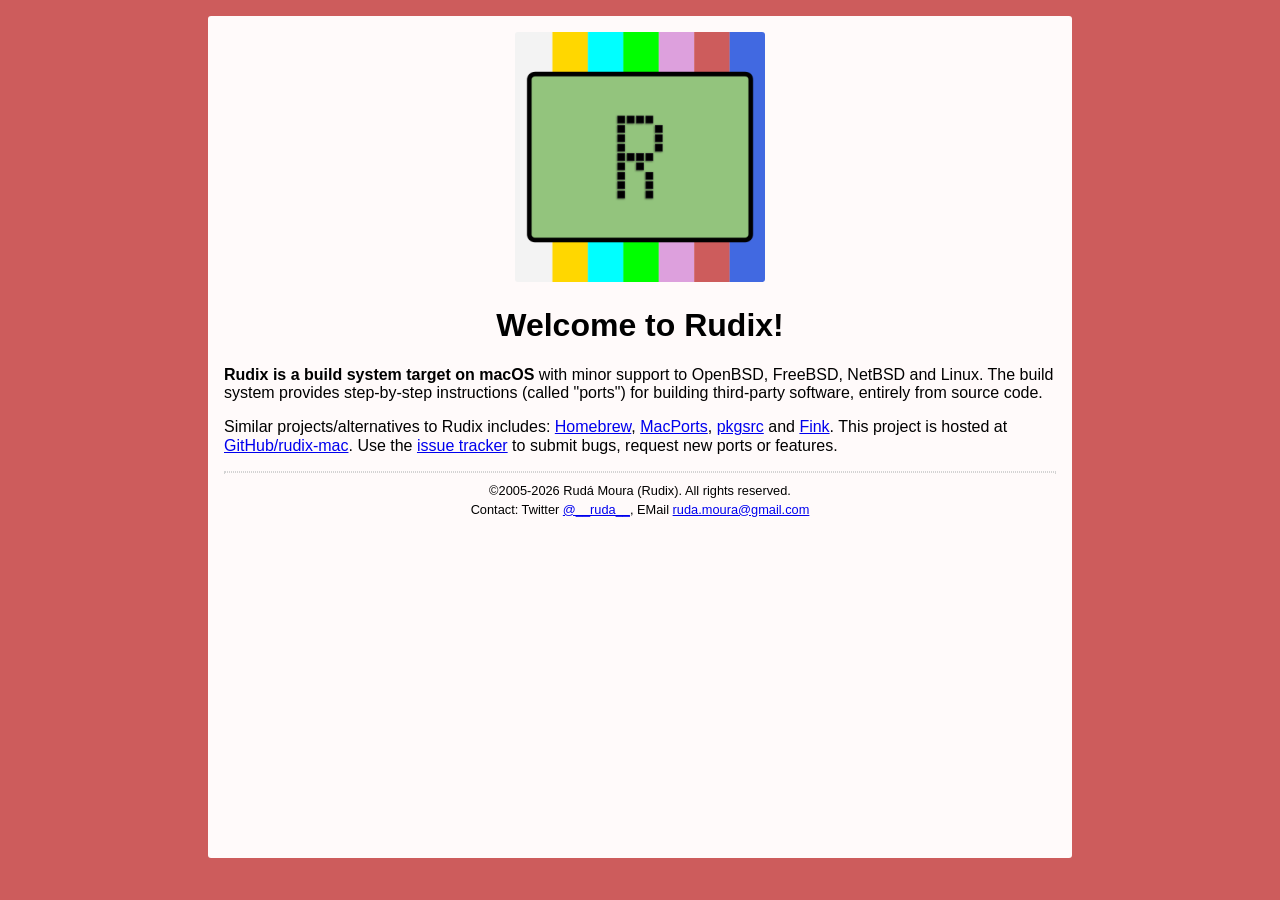
==== commit f8f19f58: "Update index.html" ====
--- a/index.html
+++ b/index.html
@@ -18,6 +18,6 @@
 <hr>
 <center>
   <small>
-  ©2005-2022 Rudá Moura (Rudix). All rights reserved.<br>Contact: Twitter <a href="https://twitter.com/__ruda__">@__ruda__</a>, EMail <a href="mailto:ruda.moura@gmail.com">ruda.moura@gmail.com</a>
+  ©2005-2026 Rudá Moura (Rudix). All rights reserved.<br>Contact: Twitter <a href="https://twitter.com/__ruda__">@__ruda__</a>, EMail <a href="mailto:ruda.moura@gmail.com">ruda.moura@gmail.com</a>
   </small>
 </center>
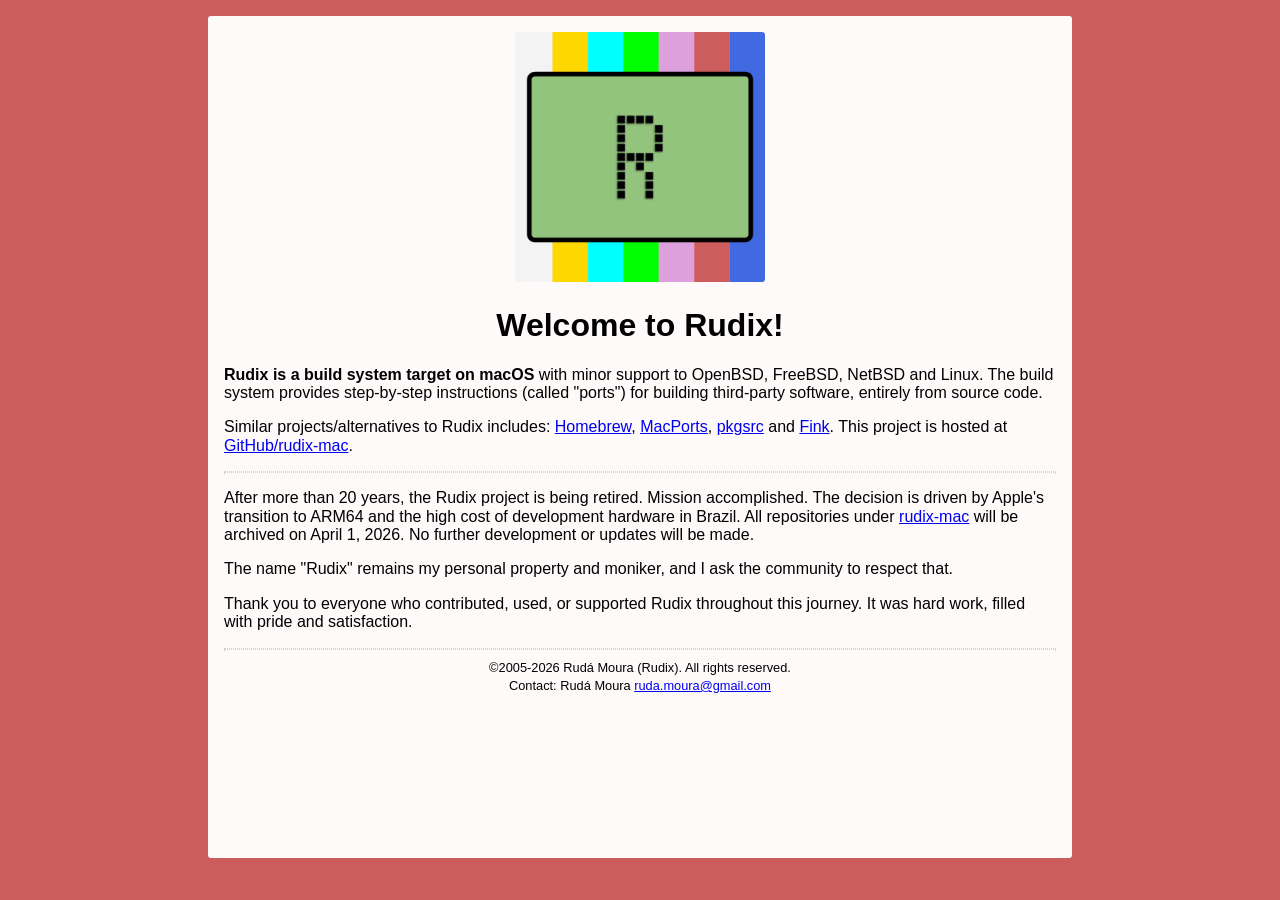
==== commit 38342e86: "Update index.html (Farewell)" ====
--- a/index.html
+++ b/index.html
@@ -14,10 +14,16 @@
 The build system provides step-by-step instructions (called "ports") for building third-party software, entirely from source code.</p>
 <p>Similar projects/alternatives to Rudix includes: <a href="https://brew.sh">Homebrew</a>, <a href="https://www.macports.org">MacPorts</a>, <a href="https://www.pkgsrc.org">pkgsrc</a> and <a href="https://finkproject.org">Fink</a>.
 This project is hosted at <a href="https://github.com/rudix-mac/">GitHub/rudix-mac</a>.
-Use the <a href="https://github.com/rudix-mac/rudix/issues">issue tracker</a> to submit bugs, request new ports or features.</p>
+<hr>
+<p>After more than 20 years, the Rudix project is being retired. Mission accomplished.
+The decision is driven by Apple's transition to ARM64 and the high cost of development hardware in Brazil.
+All repositories under <a href="https://github.com/rudix-mac">rudix-mac</a> will be archived on April 1, 2026.
+No further development or updates will be made.</p>
+<p>The name "Rudix" remains my personal property and moniker, and I ask the community to respect that.</p>
+<p>Thank you to everyone who contributed, used, or supported Rudix throughout this journey. It was hard work, filled with pride and satisfaction.</p>
 <hr>
 <center>
   <small>
-  ©2005-2026 Rudá Moura (Rudix). All rights reserved.<br>Contact: Twitter <a href="https://twitter.com/__ruda__">@__ruda__</a>, EMail <a href="mailto:ruda.moura@gmail.com">ruda.moura@gmail.com</a>
+  ©2005-2026 Rudá Moura (Rudix). All rights reserved.<br>Contact: Rudá Moura <a href="mailto:ruda.moura@gmail.com">ruda.moura@gmail.com</a>
   </small>
 </center>
